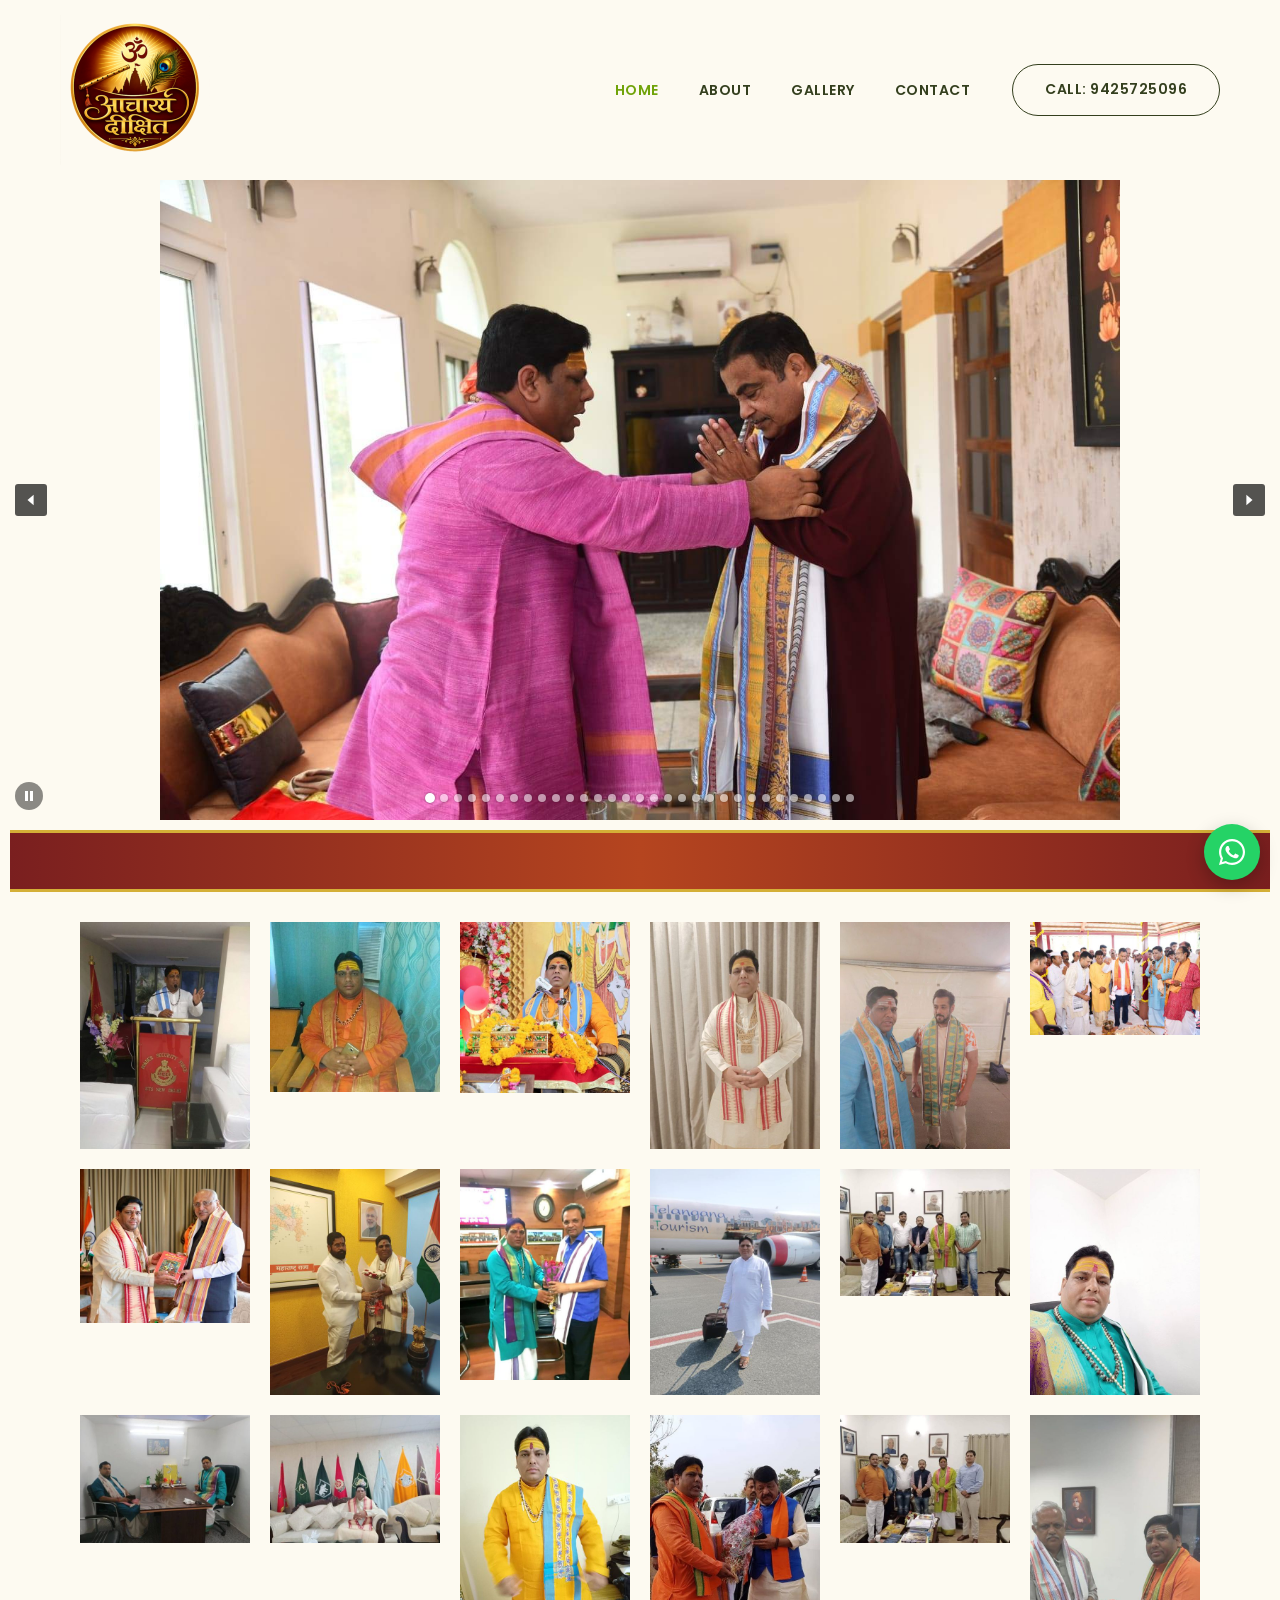
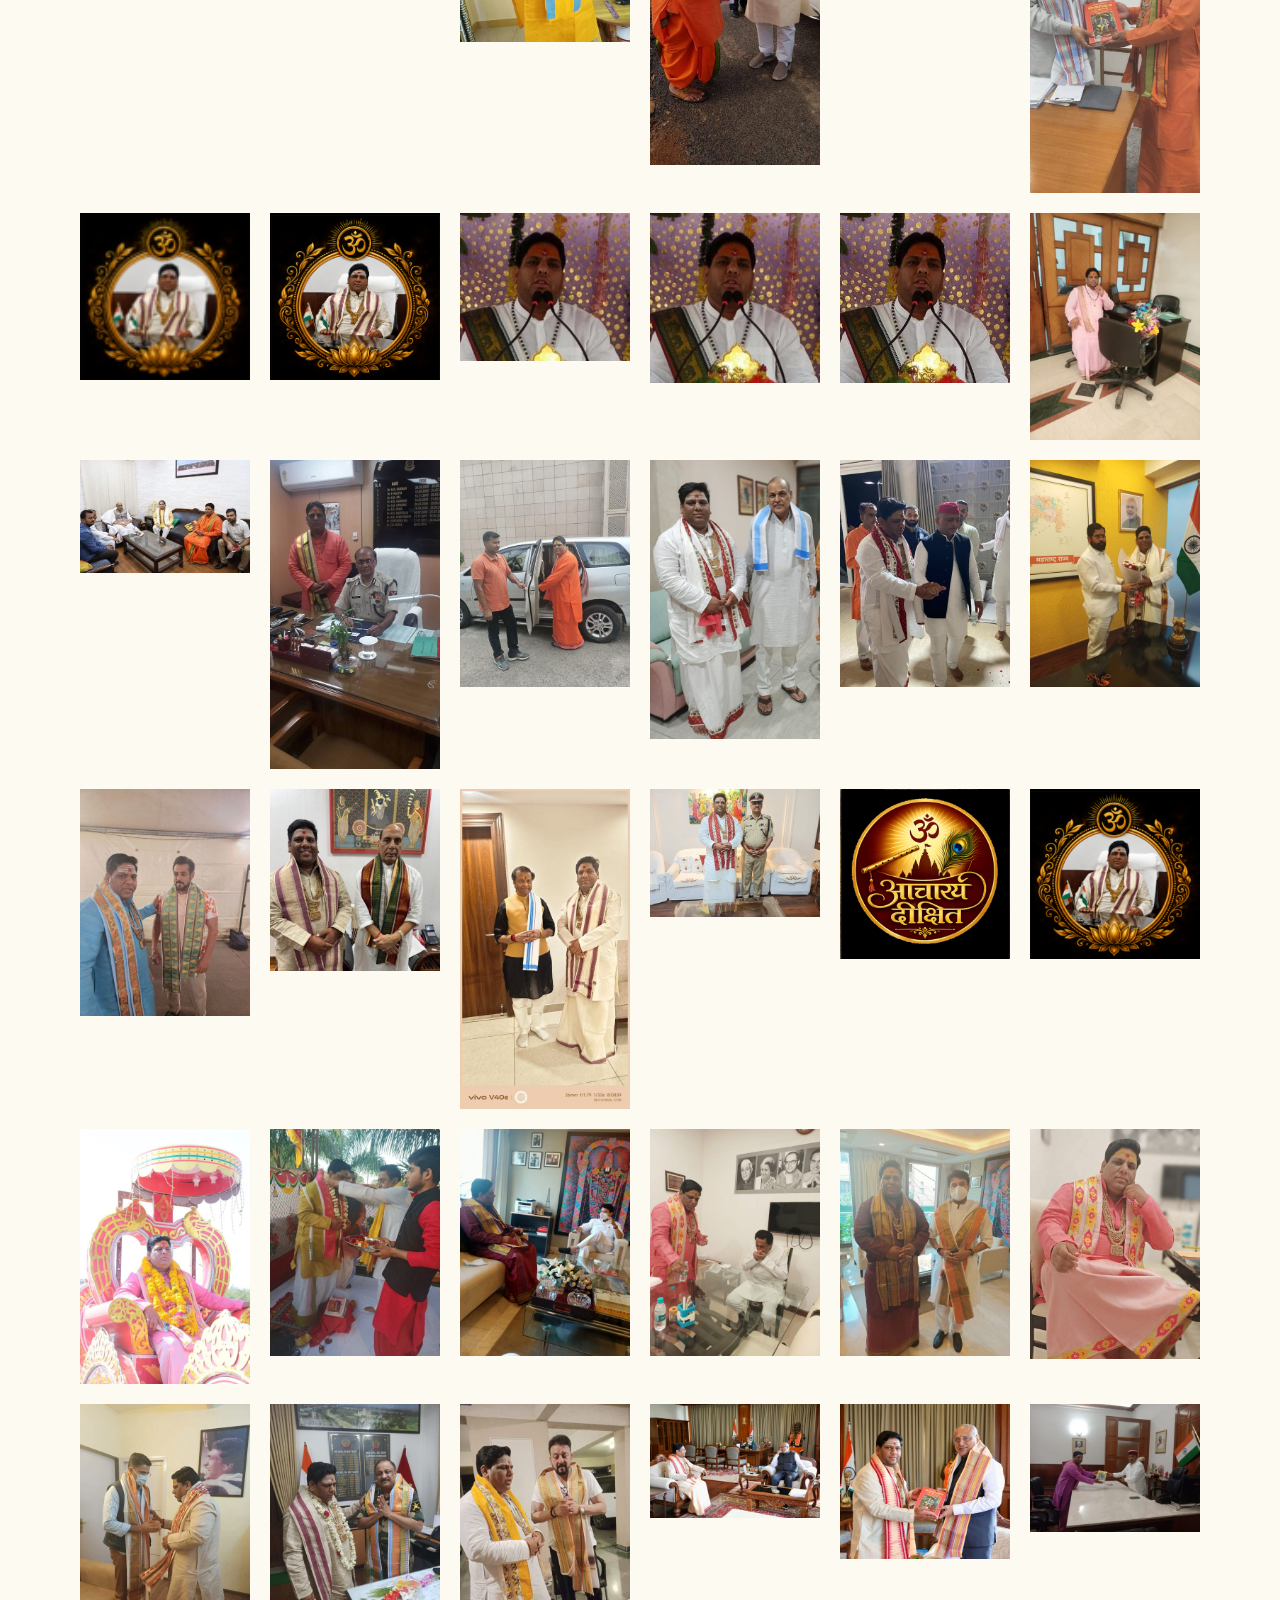
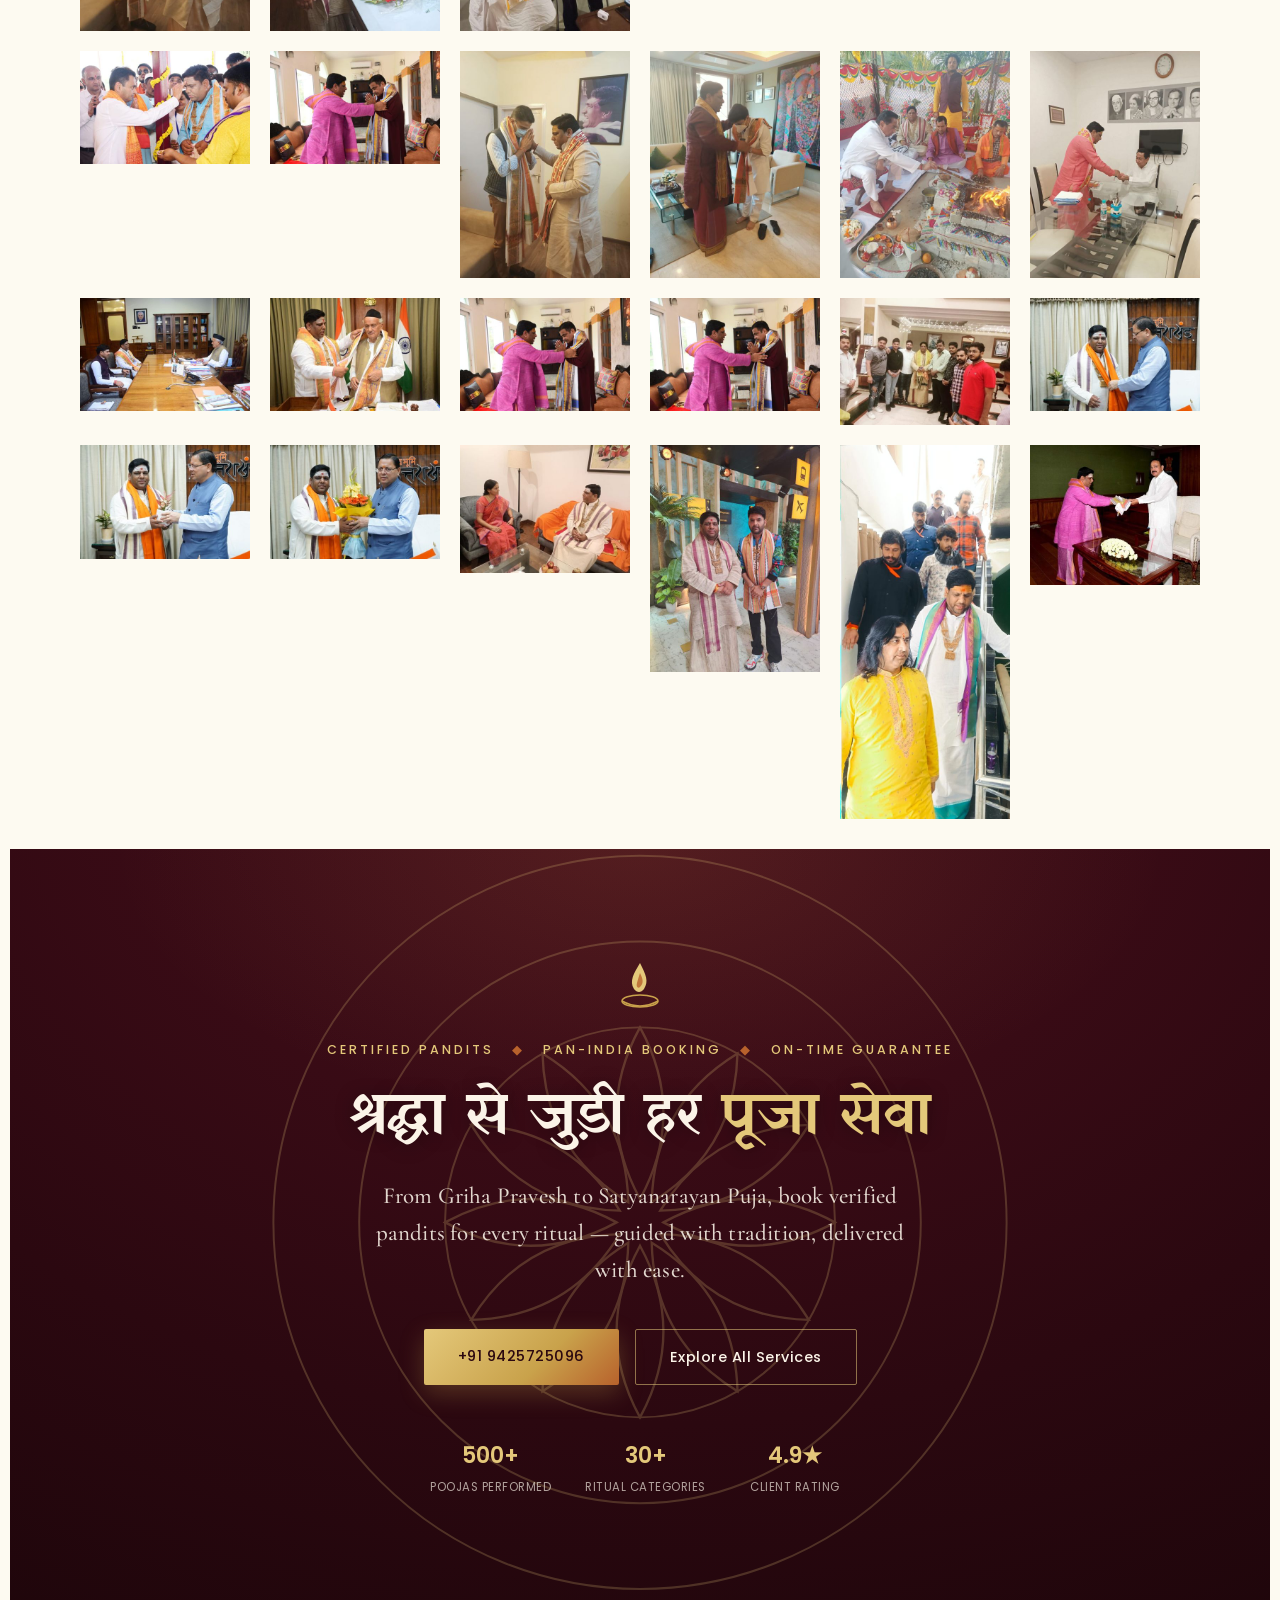
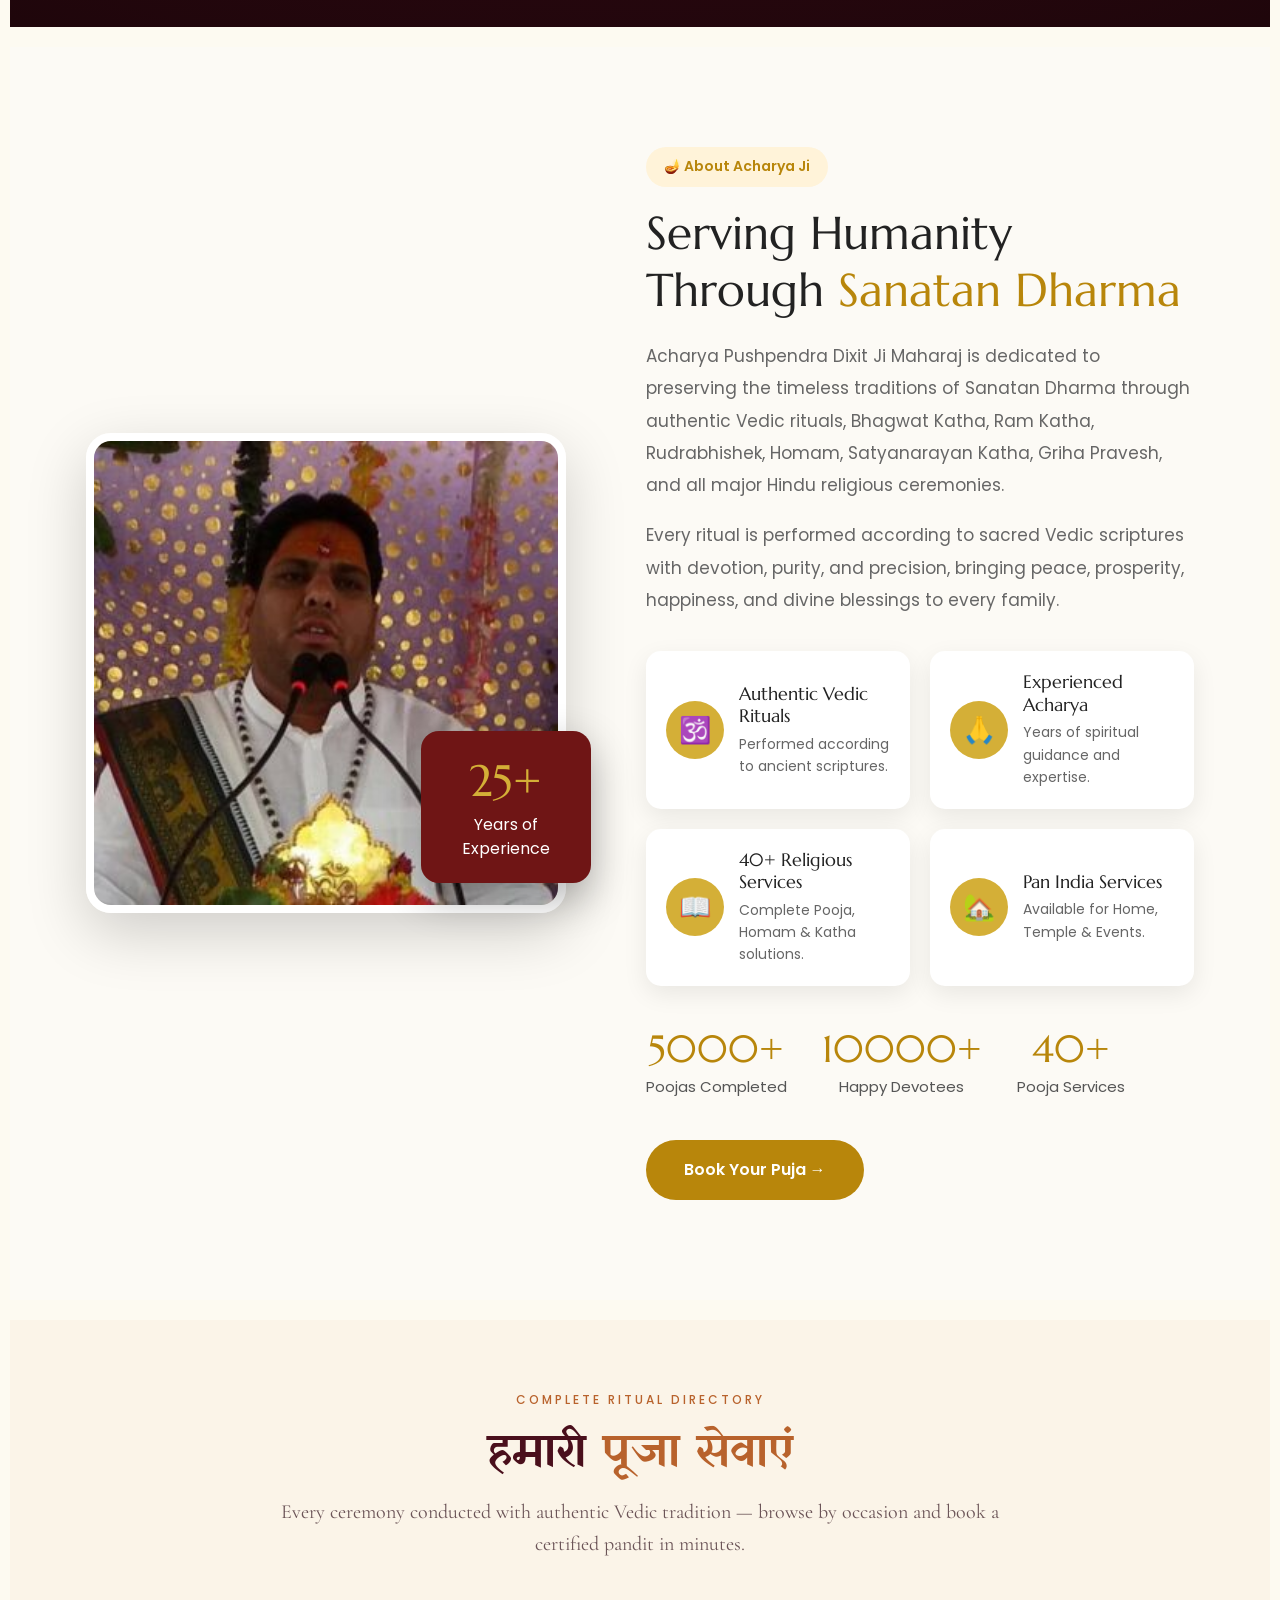
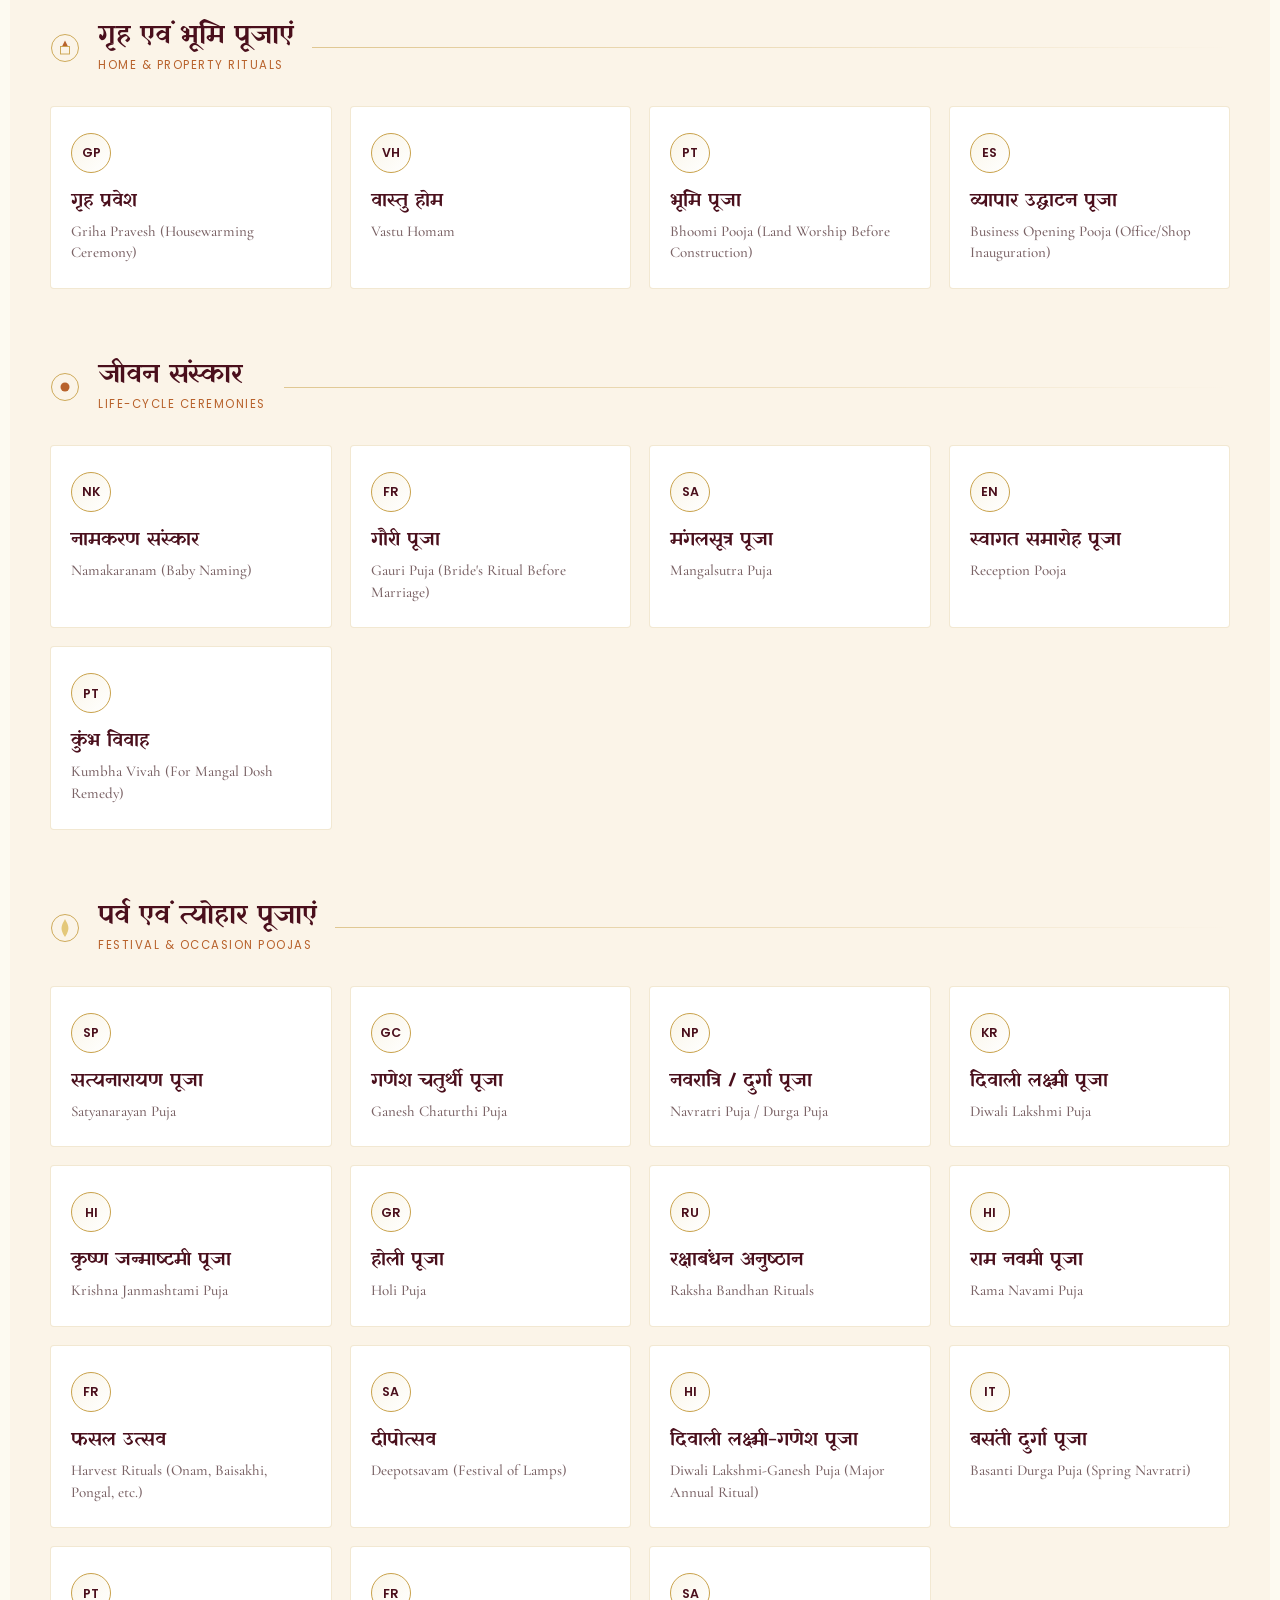
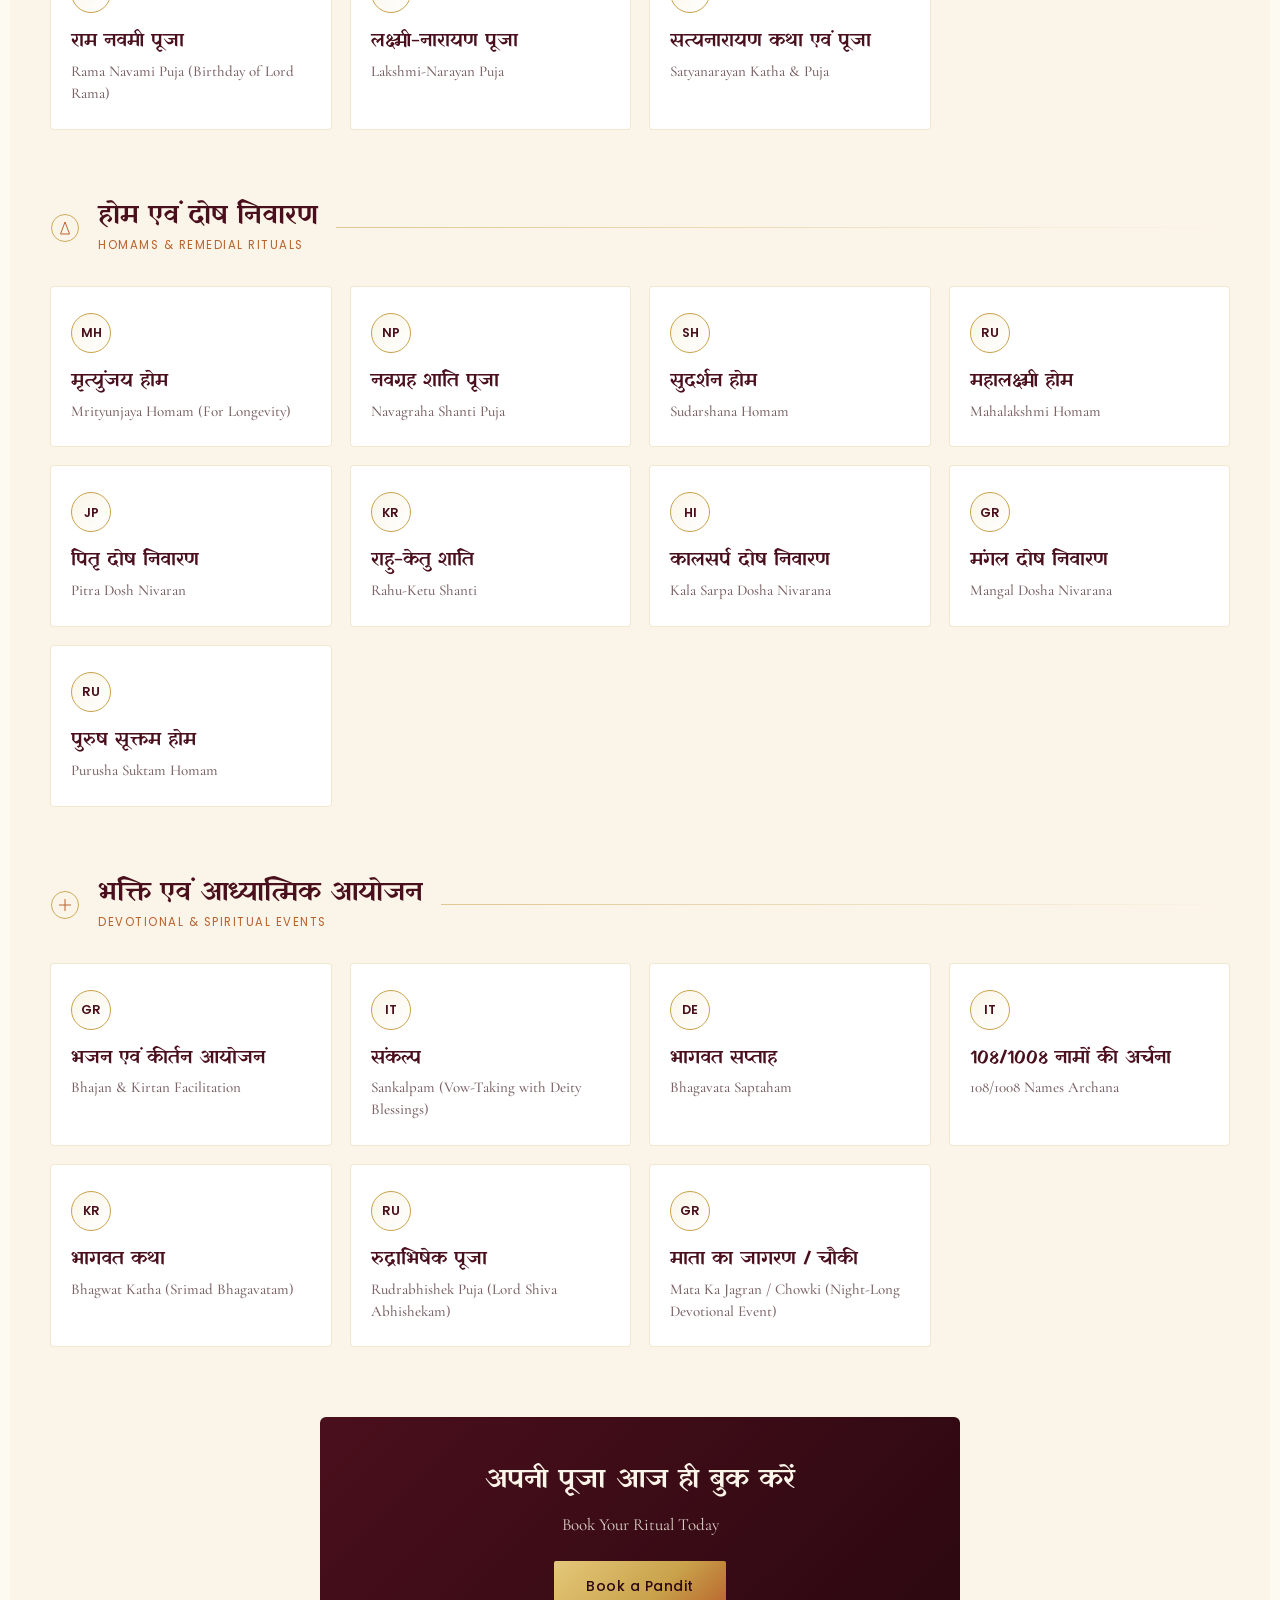
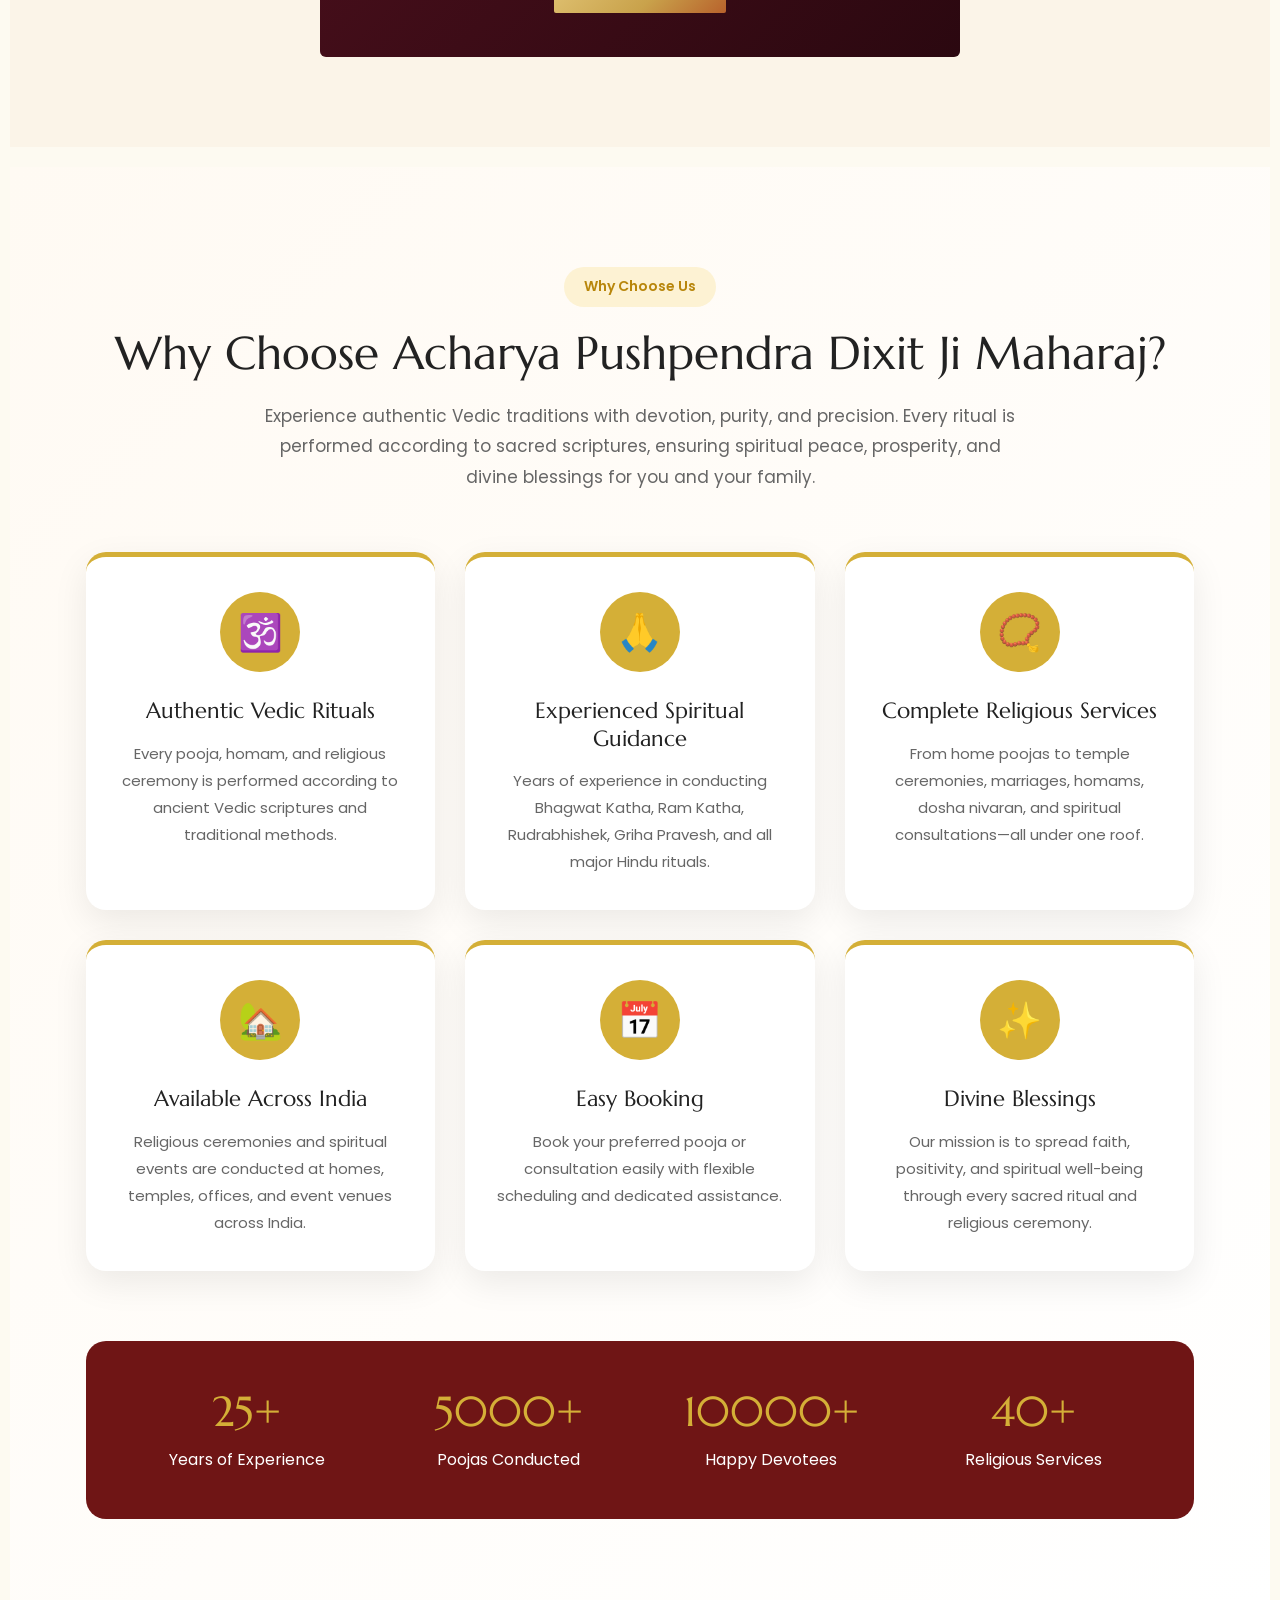
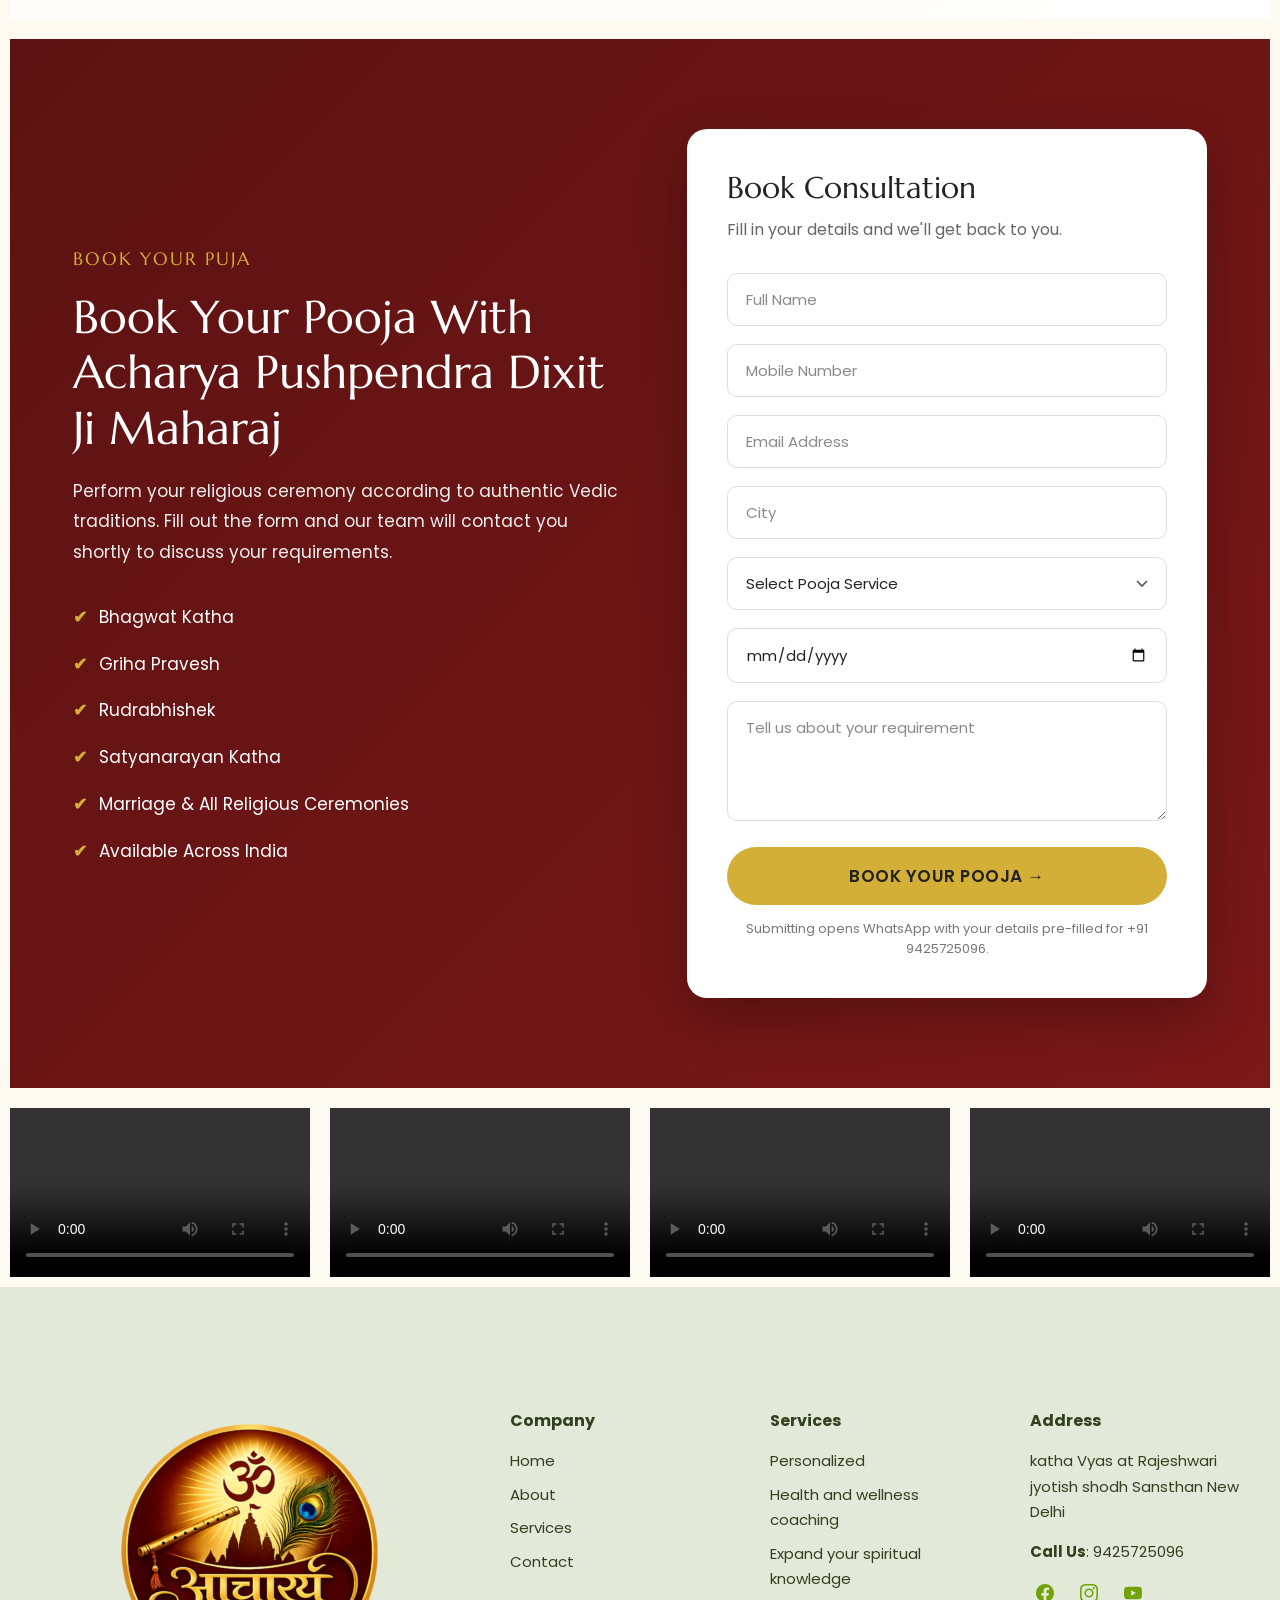
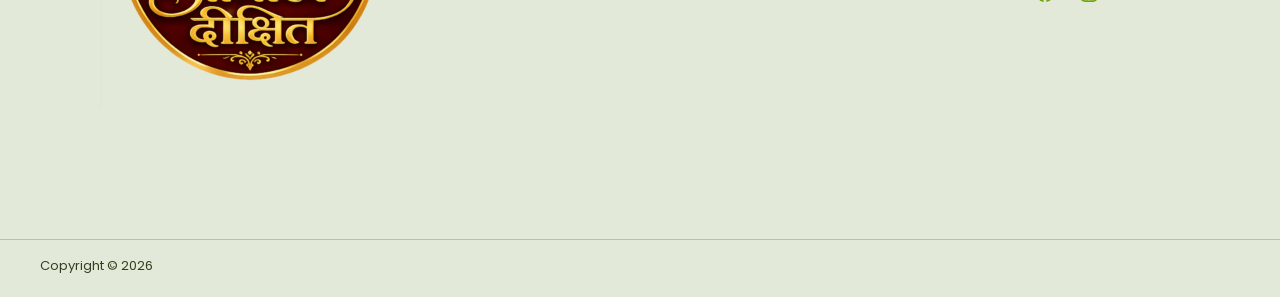
==== index.html @ a75c9498 "first commit" ====
<!DOCTYPE html>
<html lang="en">
<head>
  <meta charset="UTF-8">
  <meta name="viewport" content="width=device-width, initial-scale=1">
  <title>Acharya Dixit | Acharya Pushpendra Dixit Ji Maharaj</title>
  <meta name="description" content="Acharya Pushpendra Dixit Ji Maharaj is dedicated to preserving the timeless traditions of Sanatan Dharma through authentic Vedic rituals, Bhagwat Katha, Ram Katha, Rudrabhishek, Homam, Satyanarayan Katha, Griha Pravesh, and all major Hindu religious ceremonies.">
  <meta name="theme-color" content="#fdfaf1">
  <link rel="canonical" href="https://acharyadixit.in/">

  <meta property="og:type" content="website">
  <meta property="og:site_name" content="Acharya Dixit">
  <meta property="og:title" content="Acharya Dixit | Acharya Pushpendra Dixit Ji Maharaj">
  <meta property="og:description" content="Authentic Vedic rituals, Bhagwat Katha, Ram Katha, Rudrabhishek, Homam, Satyanarayan Katha, Griha Pravesh and all major Hindu religious ceremonies. Call 9425725096.">
  <meta property="og:url" content="https://acharyadixit.in/">
  <meta property="og:image" content="assets/images/logo/ChatGPT-Image-Jul-9-2026-05_30_24-PM.png">
  <meta property="og:locale" content="en_US">
  <meta name="twitter:card" content="summary">

  <link rel="icon" href="assets/icons/cropped-cropped-image-32x32.png" sizes="32x32">
  <link rel="icon" href="assets/icons/cropped-cropped-image-192x192.png" sizes="192x192">
  <link rel="apple-touch-icon" href="assets/icons/cropped-cropped-image-180x180.png">

  <link rel="preconnect" href="https://fonts.googleapis.com">
  <link rel="preconnect" href="https://fonts.gstatic.com" crossorigin>
  <link href="https://fonts.googleapis.com/css2?family=Marcellus&family=Poppins:wght@400;500;600;700&family=Yatra+One&family=Cormorant+Garamond:wght@400;500;600&display=swap" rel="stylesheet">
  <link rel="stylesheet" href="css/style.css">

  <link rel="preload" as="image" href="assets/images/slider/WhatsApp-Image-2026-07-20-at-11.33.26.jpg" fetchpriority="high">
  <script>document.documentElement.className += ' js';</script>
</head>
<body id="top">
  <a class="skip-link" href="#main">Skip to content</a>

  <!-- ================= HEADER ================= -->
  <header class="site-header">
    <div class="header-bar">
      <a href="#top" class="site-logo" aria-label="Acharya Dixit — home">
        <img src="assets/images/logo/ChatGPT-Image-Jul-9-2026-05_30_24-PM-300x300.png" width="300" height="300" alt="Acharya Dixit logo">
      </a>

      <div class="header-right">
        <nav class="main-nav" aria-label="Primary">
          <ul>
            <li><a href="#top" aria-current="page">Home</a></li>
            <li><a href="about.html">About</a></li>
            <li><a href="gallery.html">Gallery</a></li>
            <li><a href="contact.html">Contact</a></li>
          </ul>
        </nav>
        <a class="call-btn" href="tel:+919425725096">Call: 9425725096</a>

        <button type="button" class="menu-toggle" aria-expanded="false" aria-controls="mobile-nav" aria-label="Open menu">
          <svg class="icon-open" viewBox="0 0 24 24" fill="currentColor" aria-hidden="true"><path d="M3 13h18a1 1 0 0 0 0-2H3a1 1 0 0 0 0 2zm0-6h18a1 1 0 0 0 0-2H3a1 1 0 0 0 0 2zm0 12h18a1 1 0 0 0 0-2H3a1 1 0 0 0 0 2z"/></svg>
          <svg class="icon-close" viewBox="0 0 24 24" fill="currentColor" aria-hidden="true"><path d="M5.3 6.7 10.6 12l-5.3 5.3a1 1 0 1 0 1.4 1.4L12 13.4l5.3 5.3a1 1 0 0 0 1.4-1.4L13.4 12l5.3-5.3a1 1 0 0 0-1.4-1.4L12 10.6 6.7 5.3a1 1 0 0 0-1.4 1.4z"/></svg>
        </button>
      </div>
    </div>

    <nav id="mobile-nav" class="mobile-nav" aria-label="Mobile">
      <ul>
        <li><a href="#top" aria-current="page">Home</a></li>
        <li><a href="about.html">About</a></li>
        <li><a href="gallery.html">Gallery</a></li>
        <li><a href="contact.html">Contact</a></li>
      </ul>
      <a class="call-btn" href="tel:+919425725096">Call: 9425725096</a>
    </nav>
  </header>

  <main id="main">

    <!-- ================= HERO SLIDER ================= -->
    <section class="hero-slider" data-slider aria-roledescription="carousel" aria-label="Photos of Acharya Pushpendra Dixit Ji Maharaj" tabindex="0">
      <ul class="hero-slider__track">
        <li class="hero-slide is-active" role="group" aria-roledescription="slide" aria-label="1 of 31"><img src="assets/images/slider/WhatsApp-Image-2026-07-20-at-11.33.26.jpg" width="1599" height="1066" alt="Acharya Pushpendra Dixit Ji Maharaj — photo 1 of 31" fetchpriority="high"></li>
        <li class="hero-slide" role="group" aria-roledescription="slide" aria-label="2 of 31" aria-hidden="true"><img data-src="assets/images/slider/WhatsApp-Image-2026-07-20-at-11.33.24-2.jpg" width="512" height="341" alt="Acharya Pushpendra Dixit Ji Maharaj — photo 2 of 31" decoding="async"></li>
        <li class="hero-slide" role="group" aria-roledescription="slide" aria-label="3 of 31" aria-hidden="true"><img data-src="assets/images/slider/WhatsApp-Image-2026-07-09-at-19.09.55.jpg" width="1494" height="1600" alt="Acharya Pushpendra Dixit Ji Maharaj — photo 3 of 31" decoding="async"></li>
        <li class="hero-slide" role="group" aria-roledescription="slide" aria-label="4 of 31" aria-hidden="true"><img data-src="assets/images/slider/WhatsApp-Image-2026-07-20-at-11.33.29-1.jpg" width="1600" height="1069" alt="Acharya Pushpendra Dixit Ji Maharaj — photo 4 of 31" decoding="async"></li>
        <li class="hero-slide" role="group" aria-roledescription="slide" aria-label="5 of 31" aria-hidden="true"><img data-src="assets/images/slider/WhatsApp-Image-2026-07-20-at-11.33.30-1.jpg" width="1600" height="1456" alt="Acharya Pushpendra Dixit Ji Maharaj — photo 5 of 31" decoding="async"></li>
        <li class="hero-slide" role="group" aria-roledescription="slide" aria-label="6 of 31" aria-hidden="true"><img data-src="assets/images/slider/WhatsApp-Image-2026-07-20-at-11.33.24-1.jpg" width="1533" height="1022" alt="Acharya Pushpendra Dixit Ji Maharaj — photo 6 of 31" decoding="async"></li>
        <li class="hero-slide" role="group" aria-roledescription="slide" aria-label="7 of 31" aria-hidden="true"><img data-src="assets/images/slider/73043299_671225256734904_591348783988604928_n.jpg" width="1079" height="1343" alt="Acharya Pushpendra Dixit Ji Maharaj — photo 7 of 31" decoding="async"></li>
        <li class="hero-slide" role="group" aria-roledescription="slide" aria-label="8 of 31" aria-hidden="true"><img data-src="assets/images/slider/488597782_2036103116913771_749726660580193432_n.jpg" width="1536" height="2048" alt="Acharya Pushpendra Dixit Ji Maharaj — photo 8 of 31" decoding="async"></li>
        <li class="hero-slide" role="group" aria-roledescription="slide" aria-label="9 of 31" aria-hidden="true"><img data-src="assets/images/slider/WhatsApp-Image-2026-07-09-at-19.03.04.jpg" width="960" height="1280" alt="Acharya Pushpendra Dixit Ji Maharaj — photo 9 of 31" decoding="async"></li>
        <li class="hero-slide" role="group" aria-roledescription="slide" aria-label="10 of 31" aria-hidden="true"><img data-src="assets/images/slider/WhatsApp-Image-2026-07-09-at-19.02.57.jpg" width="1200" height="1600" alt="Acharya Pushpendra Dixit Ji Maharaj — photo 10 of 31" decoding="async"></li>
        <li class="hero-slide" role="group" aria-roledescription="slide" aria-label="11 of 31" aria-hidden="true"><img data-src="assets/images/slider/484906511_2016792758844807_724552756982442675_n.jpg" width="960" height="1280" alt="Acharya Pushpendra Dixit Ji Maharaj — photo 11 of 31" decoding="async"></li>
        <li class="hero-slide" role="group" aria-roledescription="slide" aria-label="12 of 31" aria-hidden="true"><img data-src="assets/images/slider/73319932_667187190472044_8840682805739388928_n.jpg" width="720" height="960" alt="Acharya Pushpendra Dixit Ji Maharaj — photo 12 of 31" decoding="async"></li>
        <li class="hero-slide" role="group" aria-roledescription="slide" aria-label="13 of 31" aria-hidden="true"><img data-src="assets/images/slider/WhatsApp-Image-2026-07-09-at-18.57.12-3.jpg" width="1200" height="1600" alt="Acharya Pushpendra Dixit Ji Maharaj — photo 13 of 31" decoding="async"></li>
        <li class="hero-slide" role="group" aria-roledescription="slide" aria-label="14 of 31" aria-hidden="true"><img data-src="assets/images/slider/WhatsApp-Image-2026-07-09-at-18.57.11-2.jpg" width="1200" height="1600" alt="Acharya Pushpendra Dixit Ji Maharaj — photo 14 of 31" decoding="async"></li>
        <li class="hero-slide" role="group" aria-roledescription="slide" aria-label="15 of 31" aria-hidden="true"><img data-src="assets/images/slider/WhatsApp-Image-2026-07-09-at-18.57.13.jpg" width="1200" height="1600" alt="Acharya Pushpendra Dixit Ji Maharaj — photo 15 of 31" decoding="async"></li>
        <li class="hero-slide" role="group" aria-roledescription="slide" aria-label="16 of 31" aria-hidden="true"><img data-src="assets/images/slider/WhatsApp-Image-2026-07-09-at-18.57.11-1.jpg" width="1200" height="1600" alt="Acharya Pushpendra Dixit Ji Maharaj — photo 16 of 31" decoding="async"></li>
        <li class="hero-slide" role="group" aria-roledescription="slide" aria-label="17 of 31" aria-hidden="true"><img data-src="assets/images/slider/WhatsApp-Image-2026-07-09-at-18.57.10.jpg" width="1200" height="1600" alt="Acharya Pushpendra Dixit Ji Maharaj — photo 17 of 31" decoding="async"></li>
        <li class="hero-slide" role="group" aria-roledescription="slide" aria-label="18 of 31" aria-hidden="true"><img data-src="assets/images/slider/WhatsApp-Image-2026-07-09-at-18.57.11-3.jpg" width="1200" height="1600" alt="Acharya Pushpendra Dixit Ji Maharaj — photo 18 of 31" decoding="async"></li>
        <li class="hero-slide" role="group" aria-roledescription="slide" aria-label="19 of 31" aria-hidden="true"><img data-src="assets/images/slider/WhatsApp-Image-2026-07-09-at-18.57.15-2.jpg" width="1200" height="1600" alt="Acharya Pushpendra Dixit Ji Maharaj — photo 19 of 31" decoding="async"></li>
        <li class="hero-slide" role="group" aria-roledescription="slide" aria-label="20 of 31" aria-hidden="true"><img data-src="assets/images/slider/WhatsApp-Image-2026-07-09-at-18.57.16-2.jpg" width="1186" height="1600" alt="Acharya Pushpendra Dixit Ji Maharaj — photo 20 of 31" decoding="async"></li>
        <li class="hero-slide" role="group" aria-roledescription="slide" aria-label="21 of 31" aria-hidden="true"><img data-src="assets/images/slider/WhatsApp-Image-2026-07-09-at-19.09.53.jpg" width="1600" height="1204" alt="Acharya Pushpendra Dixit Ji Maharaj — photo 21 of 31" decoding="async"></li>
        <li class="hero-slide" role="group" aria-roledescription="slide" aria-label="22 of 31" aria-hidden="true"><img data-src="assets/images/slider/83883783_762484500942312_1913484045778419712_n.jpg" width="622" height="1280" alt="Acharya Pushpendra Dixit Ji Maharaj — photo 22 of 31" decoding="async"></li>
        <li class="hero-slide" role="group" aria-roledescription="slide" aria-label="23 of 31" aria-hidden="true"><img data-src="assets/images/slider/WhatsApp-Image-2026-07-20-at-11.33.32.jpg" width="1280" height="853" alt="Acharya Pushpendra Dixit Ji Maharaj — photo 23 of 31" decoding="async"></li>
        <li class="hero-slide" role="group" aria-roledescription="slide" aria-label="24 of 31" aria-hidden="true"><img data-src="assets/images/slider/WhatsApp-Image-2026-07-20-at-11.33.31.jpg" width="1600" height="1200" alt="Acharya Pushpendra Dixit Ji Maharaj — photo 24 of 31" decoding="async"></li>
        <li class="hero-slide" role="group" aria-roledescription="slide" aria-label="25 of 31" aria-hidden="true"><img data-src="assets/images/slider/WhatsApp-Image-2026-07-20-at-11.33.30.jpg" width="1600" height="1066" alt="Acharya Pushpendra Dixit Ji Maharaj — photo 25 of 31" decoding="async"></li>
        <li class="hero-slide" role="group" aria-roledescription="slide" aria-label="26 of 31" aria-hidden="true"><img data-src="assets/images/slider/WhatsApp-Image-2026-07-20-at-11.33.29-2.jpg" width="1600" height="1200" alt="Acharya Pushpendra Dixit Ji Maharaj — photo 26 of 31" decoding="async"></li>
        <li class="hero-slide" role="group" aria-roledescription="slide" aria-label="27 of 31" aria-hidden="true"><img data-src="assets/images/slider/WhatsApp-Image-2026-07-20-at-11.33.29.jpg" width="1600" height="1069" alt="Acharya Pushpendra Dixit Ji Maharaj — photo 27 of 31" decoding="async"></li>
        <li class="hero-slide" role="group" aria-roledescription="slide" aria-label="28 of 31" aria-hidden="true"><img data-src="assets/images/slider/WhatsApp-Image-2026-07-20-at-11.33.28.jpg" width="1600" height="1069" alt="Acharya Pushpendra Dixit Ji Maharaj — photo 28 of 31" decoding="async"></li>
        <li class="hero-slide" role="group" aria-roledescription="slide" aria-label="29 of 31" aria-hidden="true"><img data-src="assets/images/slider/WhatsApp-Image-2026-07-20-at-11.33.27-1.jpg" width="1156" height="867" alt="Acharya Pushpendra Dixit Ji Maharaj — photo 29 of 31" decoding="async"></li>
        <li class="hero-slide" role="group" aria-roledescription="slide" aria-label="30 of 31" aria-hidden="true"><img data-src="assets/images/slider/WhatsApp-Image-2026-07-20-at-11.33.27.jpg" width="1599" height="1066" alt="Acharya Pushpendra Dixit Ji Maharaj — photo 30 of 31" decoding="async"></li>
        <li class="hero-slide" role="group" aria-roledescription="slide" aria-label="31 of 31" aria-hidden="true"><img data-src="assets/images/slider/WhatsApp-Image-2026-07-20-at-11.33.26-1.jpg" width="1599" height="1066" alt="Acharya Pushpendra Dixit Ji Maharaj — photo 31 of 31" decoding="async"></li>
      </ul>
      <button type="button" class="slider-arrow slider-arrow--prev" aria-label="Previous slide">
        <svg viewBox="0 0 16 16" fill="currentColor" aria-hidden="true"><path d="M11 2 4 8l7 6z"/></svg>
      </button>
      <button type="button" class="slider-arrow slider-arrow--next" aria-label="Next slide">
        <svg viewBox="0 0 16 16" fill="currentColor" aria-hidden="true"><path d="m5 2 7 6-7 6z"/></svg>
      </button>
      <ul class="slider-dots" aria-label="Choose slide to display"></ul>
      <button type="button" class="slider-pause" aria-pressed="false" aria-label="Pause slideshow">
        <svg class="i-pause" viewBox="0 0 12 12" fill="currentColor" aria-hidden="true"><path d="M2 1h3v10H2zm5 0h3v10H7z"/></svg>
        <svg class="i-play" viewBox="0 0 12 12" fill="currentColor" aria-hidden="true"><path d="M2 1l9 5-9 5z"/></svg>
      </button>
      <p class="slider-live sr-only" aria-live="polite"></p>
    </section>

    <!-- ================= SHLOKA TICKER ================= -->
    <div class="e-wrap">
      <div class="shloka-border" lang="sa">
        <p class="shloka-track">
          <span>कर्मण्येवाधिकारस्ते मा फलेषु कदाचन । मा कर्मफलहेतुर्भूर्मा ते सङ्गोऽस्त्वकर्मणि ॥ — भगवद्गीता २.४७</span>
          <span class="sep" aria-hidden="true">✦</span>
          <span>यदा यदा हि धर्मस्य ग्लानिर्भवति भारत । अभ्युत्थानमधर्मस्य तदात्मानं सृजाम्यहम् ॥ — भगवद्गीता ४.७</span>
          <span class="sep" aria-hidden="true">✦</span>
          <span>वासांसि जीर्णानि यथा विहाय नवानि गृह्णाति नरोऽपराणि । तथा शरीराणि विहाय जीर्णान्यन्यानि संयाति नवानि देही ॥ — भगवद्गीता २.२२</span>
          <span class="sep" aria-hidden="true">✦</span>
          <span>धर्मो रक्षति रक्षितः । — महाभारत, वनपर्व</span>
          <span class="sep" aria-hidden="true">✦</span>
          <span>न हि ज्ञानेन सदृशं पवित्रमिह विद्यते । — भगवद्गीता ४.३८</span>
          <span class="sep" aria-hidden="true">✦</span>
          <span>उद्धरेदात्मनात्मानं नात्मानमवसादयेत् । आत्मैव ह्यात्मनो बन्धुरात्मैव रिपुरात्मनः ॥ — भगवद्गीता ६.५</span>
          <span class="sep" aria-hidden="true">✦</span>
        </p>
      </div>
    </div>

    <!-- ================= PHOTO GALLERY ================= -->
    <section id="gallery" class="gallery-section" aria-labelledby="gallery-title" style="scroll-margin-top:90px">
      <h2 id="gallery-title" class="sr-only">Photo Gallery</h2>
      <ul class="gallery">
        <li class="gallery-item"><a href="assets/images/gallery/full/50411458_506715866519178_2780264336520642560_n-1.jpg" aria-label="Open photo 1 of 66"><img src="assets/images/gallery/thumb/50411458_506715866519178_2780264336520642560_n-1-768x1024.jpg" width="480" height="640" loading="lazy" decoding="async" alt="Acharya Pushpendra Dixit Ji Maharaj — gallery photo 1"></a></li>
        <li class="gallery-item"><a href="assets/images/gallery/full/50418399_507038826486882_1896628957726375936_n-1.jpg" aria-label="Open photo 2 of 66"><img src="assets/images/gallery/thumb/50418399_507038826486882_1896628957726375936_n-1-768x770.jpg" width="480" height="481" loading="lazy" decoding="async" alt="Acharya Pushpendra Dixit Ji Maharaj — gallery photo 2"></a></li>
        <li class="gallery-item"><a href="assets/images/gallery/full/484092408_2013356319188451_7386594479321853125_n-1.jpg" aria-label="Open photo 3 of 66"><img src="assets/images/gallery/thumb/484092408_2013356319188451_7386594479321853125_n-1-768x774.jpg" width="480" height="484" loading="lazy" decoding="async" alt="Acharya Pushpendra Dixit Ji Maharaj — gallery photo 3"></a></li>
        <li class="gallery-item"><a href="assets/images/gallery/full/481950954_2010835532773863_2188704707591871783_n.jpg" aria-label="Open photo 4 of 66"><img src="assets/images/gallery/thumb/481950954_2010835532773863_2188704707591871783_n-768x1024.jpg" width="480" height="640" loading="lazy" decoding="async" alt="Acharya Pushpendra Dixit Ji Maharaj — gallery photo 4"></a></li>
        <li class="gallery-item"><a href="assets/images/gallery/full/484906511_2016792758844807_724552756982442675_n.jpg" aria-label="Open photo 5 of 66"><img src="assets/images/gallery/thumb/484906511_2016792758844807_724552756982442675_n-768x1024.jpg" width="480" height="640" loading="lazy" decoding="async" alt="Acharya Pushpendra Dixit Ji Maharaj — gallery photo 5"></a></li>
        <li class="gallery-item"><a href="assets/images/gallery/full/485389268_2020089868515096_6577778835840104808_n.jpg" aria-label="Open photo 6 of 66"><img src="assets/images/gallery/thumb/485389268_2020089868515096_6577778835840104808_n-768x512.jpg" width="480" height="320" loading="lazy" decoding="async" alt="Acharya Pushpendra Dixit Ji Maharaj — gallery photo 6"></a></li>
        <li class="gallery-item"><a href="assets/images/gallery/full/489459198_2036103136913769_6276617464360194716_n.jpg" aria-label="Open photo 7 of 66"><img src="assets/images/gallery/thumb/489459198_2036103136913769_6276617464360194716_n-768x699.jpg" width="480" height="437" loading="lazy" decoding="async" alt="Acharya Pushpendra Dixit Ji Maharaj — gallery photo 7"></a></li>
        <li class="gallery-item"><a href="assets/images/gallery/full/488597782_2036103116913771_749726660580193432_n.jpg" aria-label="Open photo 8 of 66"><img src="assets/images/gallery/thumb/488597782_2036103116913771_749726660580193432_n-768x1024.jpg" width="480" height="640" loading="lazy" decoding="async" alt="Acharya Pushpendra Dixit Ji Maharaj — gallery photo 8"></a></li>
        <li class="gallery-item"><a href="assets/images/gallery/full/73043299_671225256734904_591348783988604928_n.jpg" aria-label="Open photo 9 of 66"><img src="assets/images/gallery/thumb/73043299_671225256734904_591348783988604928_n-768x956.jpg" width="480" height="598" loading="lazy" decoding="async" alt="Acharya Pushpendra Dixit Ji Maharaj — gallery photo 9"></a></li>
        <li class="gallery-item"><a href="assets/images/gallery/full/73319932_667187190472044_8840682805739388928_n.jpg" aria-label="Open photo 10 of 66"><img src="assets/images/gallery/thumb/73319932_667187190472044_8840682805739388928_n.jpg" width="480" height="640" loading="lazy" decoding="async" alt="Acharya Pushpendra Dixit Ji Maharaj — gallery photo 10"></a></li>
        <li class="gallery-item"><a href="assets/images/gallery/full/74402070_673769753147121_983849305250988032_n.jpg" aria-label="Open photo 11 of 66"><img src="assets/images/gallery/thumb/74402070_673769753147121_983849305250988032_n-768x576.jpg" width="480" height="360" loading="lazy" decoding="async" alt="Acharya Pushpendra Dixit Ji Maharaj — gallery photo 11"></a></li>
        <li class="gallery-item"><a href="assets/images/gallery/full/73001904_673771256480304_6559852058264993792_n.jpg" aria-label="Open photo 12 of 66"><img src="assets/images/gallery/thumb/73001904_673771256480304_6559852058264993792_n-768x1024.jpg" width="480" height="640" loading="lazy" decoding="async" alt="Acharya Pushpendra Dixit Ji Maharaj — gallery photo 12"></a></li>
        <li class="gallery-item"><a href="assets/images/gallery/full/74467459_673771719813591_5676673032630829056_n.jpg" aria-label="Open photo 13 of 66"><img src="assets/images/gallery/thumb/74467459_673771719813591_5676673032630829056_n-768x576.jpg" width="480" height="360" loading="lazy" decoding="async" alt="Acharya Pushpendra Dixit Ji Maharaj — gallery photo 13"></a></li>
        <li class="gallery-item"><a href="assets/images/gallery/full/WhatsApp-Image-2025-05-19-at-12.18.38-PM.jpeg" aria-label="Open photo 14 of 66"><img src="assets/images/gallery/thumb/WhatsApp-Image-2025-05-19-at-12.18.38-PM-768x576.jpeg" width="480" height="360" loading="lazy" decoding="async" alt="Acharya Pushpendra Dixit Ji Maharaj — gallery photo 14"></a></li>
        <li class="gallery-item"><a href="assets/images/gallery/full/86707415_773115046545924_1405818249966256128_n.jpg" aria-label="Open photo 15 of 66"><img src="assets/images/gallery/thumb/86707415_773115046545924_1405818249966256128_n.jpg" width="480" height="640" loading="lazy" decoding="async" alt="Acharya Pushpendra Dixit Ji Maharaj — gallery photo 15"></a></li>
        <li class="gallery-item"><a href="assets/images/gallery/full/83883783_762484500942312_1913484045778419712_n.jpg" aria-label="Open photo 16 of 66"><img src="assets/images/gallery/thumb/83883783_762484500942312_1913484045778419712_n.jpg" width="480" height="988" loading="lazy" decoding="async" alt="Acharya Pushpendra Dixit Ji Maharaj — gallery photo 16"></a></li>
        <li class="gallery-item"><a href="assets/images/gallery/full/73105397_673770863147010_5825278591834783744_n.jpg" aria-label="Open photo 17 of 66"><img src="assets/images/gallery/thumb/73105397_673770863147010_5825278591834783744_n-768x576.jpg" width="480" height="360" loading="lazy" decoding="async" alt="Acharya Pushpendra Dixit Ji Maharaj — gallery photo 17"></a></li>
        <li class="gallery-item"><a href="assets/images/gallery/full/495319646_2059772331213516_4360829847019059408_n.jpg" aria-label="Open photo 18 of 66"><img src="assets/images/gallery/thumb/495319646_2059772331213516_4360829847019059408_n.jpg" width="480" height="1067" loading="lazy" decoding="async" alt="Acharya Pushpendra Dixit Ji Maharaj — gallery photo 18"></a></li>
        <li class="gallery-item"><a href="assets/images/gallery/full/cropped-image.png" aria-label="Open photo 19 of 66"><img src="assets/images/gallery/thumb/cropped-image-100x98.png" width="100" height="98" loading="lazy" decoding="async" alt="Acharya Pushpendra Dixit Ji Maharaj — gallery photo 19"></a></li>
        <li class="gallery-item"><a href="assets/images/gallery/full/image.png" aria-label="Open photo 20 of 66"><img src="assets/images/gallery/thumb/image.png" width="363" height="357" loading="lazy" decoding="async" alt="Acharya Pushpendra Dixit Ji Maharaj — gallery photo 20"></a></li>
        <li class="gallery-item"><a href="assets/images/gallery/full/cropped-cropped-486142443_2024851164705633_8481978332374578897_n-1-300x300-3.jpg" aria-label="Open photo 21 of 66"><img src="assets/images/gallery/thumb/cropped-cropped-486142443_2024851164705633_8481978332374578897_n-1-300x300-3.jpg" width="480" height="417" loading="lazy" decoding="async" alt="Acharya Pushpendra Dixit Ji Maharaj — gallery photo 21"></a></li>
        <li class="gallery-item"><a href="assets/images/gallery/full/cropped-486142443_2024851164705633_8481978332374578897_n-1-300x300-3.jpg" aria-label="Open photo 22 of 66"><img src="assets/images/gallery/thumb/cropped-486142443_2024851164705633_8481978332374578897_n-1-300x300-3.jpg" width="480" height="480" loading="lazy" decoding="async" alt="Acharya Pushpendra Dixit Ji Maharaj — gallery photo 22"></a></li>
        <li class="gallery-item"><a href="assets/images/gallery/full/486142443_2024851164705633_8481978332374578897_n-1-300x300-3.jpg" aria-label="Open photo 23 of 66"><img src="assets/images/gallery/thumb/486142443_2024851164705633_8481978332374578897_n-1-300x300-3.jpg" width="300" height="300" loading="lazy" decoding="async" alt="Acharya Pushpendra Dixit Ji Maharaj — gallery photo 23"></a></li>
        <li class="gallery-item"><a href="assets/images/gallery/full/72107999_662358034288293_970909968947478528_n.jpg" aria-label="Open photo 24 of 66"><img src="assets/images/gallery/thumb/72107999_662358034288293_970909968947478528_n.jpg" width="480" height="640" loading="lazy" decoding="async" alt="Acharya Pushpendra Dixit Ji Maharaj — gallery photo 24"></a></li>
        <li class="gallery-item"><a href="assets/images/gallery/full/66595046_605532309970866_4755268115162464256_n-1.jpg" aria-label="Open photo 25 of 66"><img src="assets/images/gallery/thumb/66595046_605532309970866_4755268115162464256_n-1-768x511.jpg" width="480" height="319" loading="lazy" decoding="async" alt="Acharya Pushpendra Dixit Ji Maharaj — gallery photo 25"></a></li>
        <li class="gallery-item"><a href="assets/images/gallery/full/38085807_399334640590635_3377990485518843904_n.jpg" aria-label="Open photo 26 of 66"><img src="assets/images/gallery/thumb/38085807_399334640590635_3377990485518843904_n.jpg" width="480" height="873" loading="lazy" decoding="async" alt="Acharya Pushpendra Dixit Ji Maharaj — gallery photo 26"></a></li>
        <li class="gallery-item"><a href="assets/images/gallery/full/70231703_648739942316769_7657285909712207872_n-1.jpg" aria-label="Open photo 27 of 66"><img src="assets/images/gallery/thumb/70231703_648739942316769_7657285909712207872_n-1.jpg" width="480" height="640" loading="lazy" decoding="async" alt="Acharya Pushpendra Dixit Ji Maharaj — gallery photo 27"></a></li>
        <li class="gallery-item"><a href="assets/images/gallery/full/WhatsApp-Image-2026-07-09-at-19.02.58-1.jpeg" aria-label="Open photo 28 of 66"><img src="assets/images/gallery/thumb/WhatsApp-Image-2026-07-09-at-19.02.58-1-768x1262.jpeg" width="480" height="789" loading="lazy" decoding="async" alt="Acharya Pushpendra Dixit Ji Maharaj — gallery photo 28"></a></li>
        <li class="gallery-item"><a href="assets/images/gallery/full/WhatsApp-Image-2026-07-09-at-19.03.03.jpeg" aria-label="Open photo 29 of 66"><img src="assets/images/gallery/thumb/WhatsApp-Image-2026-07-09-at-19.03.03.jpeg" width="480" height="640" loading="lazy" decoding="async" alt="Acharya Pushpendra Dixit Ji Maharaj — gallery photo 29"></a></li>
        <li class="gallery-item"><a href="assets/images/gallery/full/WhatsApp-Image-2026-07-09-at-19.03.03-1.jpeg" aria-label="Open photo 30 of 66"><img src="assets/images/gallery/thumb/WhatsApp-Image-2026-07-09-at-19.03.03-1-768x1024.jpeg" width="480" height="640" loading="lazy" decoding="async" alt="Acharya Pushpendra Dixit Ji Maharaj — gallery photo 30"></a></li>
        <li class="gallery-item"><a href="assets/images/gallery/full/WhatsApp-Image-2026-07-09-at-19.03.04.jpeg" aria-label="Open photo 31 of 66"><img src="assets/images/gallery/thumb/WhatsApp-Image-2026-07-09-at-19.03.04-768x1024.jpeg" width="480" height="640" loading="lazy" decoding="async" alt="Acharya Pushpendra Dixit Ji Maharaj — gallery photo 31"></a></li>
        <li class="gallery-item"><a href="assets/images/gallery/full/WhatsApp-Image-2026-07-09-at-19.09.55.jpeg" aria-label="Open photo 32 of 66"><img src="assets/images/gallery/thumb/WhatsApp-Image-2026-07-09-at-19.09.55-768x822.jpeg" width="480" height="514" loading="lazy" decoding="async" alt="Acharya Pushpendra Dixit Ji Maharaj — gallery photo 32"></a></li>
        <li class="gallery-item"><a href="assets/images/gallery/full/WhatsApp-Image-2026-07-09-at-19.09.54.jpeg" aria-label="Open photo 33 of 66"><img src="assets/images/gallery/thumb/WhatsApp-Image-2026-07-09-at-19.09.54-768x1446.jpeg" width="480" height="904" loading="lazy" decoding="async" alt="Acharya Pushpendra Dixit Ji Maharaj — gallery photo 33"></a></li>
        <li class="gallery-item"><a href="assets/images/gallery/full/WhatsApp-Image-2026-07-09-at-19.09.53.jpeg" aria-label="Open photo 34 of 66"><img src="assets/images/gallery/thumb/WhatsApp-Image-2026-07-09-at-19.09.53-768x578.jpeg" width="480" height="361" loading="lazy" decoding="async" alt="Acharya Pushpendra Dixit Ji Maharaj — gallery photo 34"></a></li>
        <li class="gallery-item"><a href="assets/images/gallery/full/ChatGPT-Image-Jul-9-2026-05_30_24-PM.png" aria-label="Open photo 35 of 66"><img src="assets/images/gallery/thumb/ChatGPT-Image-Jul-9-2026-05_30_24-PM-768x768.png" width="480" height="480" loading="lazy" decoding="async" alt="Acharya Pushpendra Dixit Ji Maharaj — gallery photo 35"></a></li>
        <li class="gallery-item"><a href="assets/images/gallery/full/cropped-cropped-image.png" aria-label="Open photo 36 of 66"><img src="assets/images/gallery/thumb/cropped-cropped-image.png" width="480" height="480" loading="lazy" decoding="async" alt="Acharya Pushpendra Dixit Ji Maharaj — gallery photo 36"></a></li>
        <li class="gallery-item"><a href="assets/images/gallery/full/WhatsApp-Image-2026-07-09-at-18.57.09-1.jpeg" aria-label="Open photo 37 of 66"><img src="assets/images/gallery/thumb/WhatsApp-Image-2026-07-09-at-18.57.09-1-768x1152.jpeg" width="480" height="720" loading="lazy" decoding="async" alt="Acharya Pushpendra Dixit Ji Maharaj — gallery photo 37"></a></li>
        <li class="gallery-item"><a href="assets/images/gallery/full/WhatsApp-Image-2026-07-09-at-18.57.09-2.jpeg" aria-label="Open photo 38 of 66"><img src="assets/images/gallery/thumb/WhatsApp-Image-2026-07-09-at-18.57.09-2-768x1024.jpeg" width="480" height="640" loading="lazy" decoding="async" alt="Acharya Pushpendra Dixit Ji Maharaj — gallery photo 38"></a></li>
        <li class="gallery-item"><a href="assets/images/gallery/full/WhatsApp-Image-2026-07-09-at-18.57.10.jpeg" aria-label="Open photo 39 of 66"><img src="assets/images/gallery/thumb/WhatsApp-Image-2026-07-09-at-18.57.10-768x1024.jpeg" width="480" height="640" loading="lazy" decoding="async" alt="Acharya Pushpendra Dixit Ji Maharaj — gallery photo 39"></a></li>
        <li class="gallery-item"><a href="assets/images/gallery/full/WhatsApp-Image-2026-07-09-at-18.57.11-3.jpeg" aria-label="Open photo 40 of 66"><img src="assets/images/gallery/thumb/WhatsApp-Image-2026-07-09-at-18.57.11-3-768x1024.jpeg" width="480" height="640" loading="lazy" decoding="async" alt="Acharya Pushpendra Dixit Ji Maharaj — gallery photo 40"></a></li>
        <li class="gallery-item"><a href="assets/images/gallery/full/WhatsApp-Image-2026-07-09-at-18.57.15-2.jpeg" aria-label="Open photo 41 of 66"><img src="assets/images/gallery/thumb/WhatsApp-Image-2026-07-09-at-18.57.15-2-768x1024.jpeg" width="480" height="640" loading="lazy" decoding="async" alt="Acharya Pushpendra Dixit Ji Maharaj — gallery photo 41"></a></li>
        <li class="gallery-item"><a href="assets/images/gallery/full/WhatsApp-Image-2026-07-09-at-18.57.16-2.jpeg" aria-label="Open photo 42 of 66"><img src="assets/images/gallery/thumb/WhatsApp-Image-2026-07-09-at-18.57.16-2-768x1036.jpeg" width="480" height="648" loading="lazy" decoding="async" alt="Acharya Pushpendra Dixit Ji Maharaj — gallery photo 42"></a></li>
        <li class="gallery-item"><a href="assets/images/gallery/full/WhatsApp-Image-2026-07-09-at-18.57.17-1.jpeg" aria-label="Open photo 43 of 66"><img src="assets/images/gallery/thumb/WhatsApp-Image-2026-07-09-at-18.57.17-1-768x1024.jpeg" width="480" height="640" loading="lazy" decoding="async" alt="Acharya Pushpendra Dixit Ji Maharaj — gallery photo 43"></a></li>
        <li class="gallery-item"><a href="assets/images/gallery/full/WhatsApp-Image-2026-07-09-at-19.02.55-1.jpeg" aria-label="Open photo 44 of 66"><img src="assets/images/gallery/thumb/WhatsApp-Image-2026-07-09-at-19.02.55-1-768x1024.jpeg" width="480" height="640" loading="lazy" decoding="async" alt="Acharya Pushpendra Dixit Ji Maharaj — gallery photo 44"></a></li>
        <li class="gallery-item"><a href="assets/images/gallery/full/WhatsApp-Image-2026-07-09-at-19.02.57.jpeg" aria-label="Open photo 45 of 66"><img src="assets/images/gallery/thumb/WhatsApp-Image-2026-07-09-at-19.02.57-768x1024.jpeg" width="480" height="640" loading="lazy" decoding="async" alt="Acharya Pushpendra Dixit Ji Maharaj — gallery photo 45"></a></li>
        <li class="gallery-item"><a href="assets/images/gallery/full/WhatsApp-Image-2026-07-20-at-11.33.30.jpeg" aria-label="Open photo 46 of 66"><img src="assets/images/gallery/thumb/WhatsApp-Image-2026-07-20-at-11.33.30-768x512.jpeg" width="480" height="320" loading="lazy" decoding="async" alt="Acharya Pushpendra Dixit Ji Maharaj — gallery photo 46"></a></li>
        <li class="gallery-item"><a href="assets/images/gallery/full/WhatsApp-Image-2026-07-20-at-11.33.30-1.jpeg" aria-label="Open photo 47 of 66"><img src="assets/images/gallery/thumb/WhatsApp-Image-2026-07-20-at-11.33.30-1-768x699.jpeg" width="480" height="437" loading="lazy" decoding="async" alt="Acharya Pushpendra Dixit Ji Maharaj — gallery photo 47"></a></li>
        <li class="gallery-item"><a href="assets/images/gallery/full/WhatsApp-Image-2026-07-20-at-11.33.31.jpeg" aria-label="Open photo 48 of 66"><img src="assets/images/gallery/thumb/WhatsApp-Image-2026-07-20-at-11.33.31-768x576.jpeg" width="480" height="360" loading="lazy" decoding="async" alt="Acharya Pushpendra Dixit Ji Maharaj — gallery photo 48"></a></li>
        <li class="gallery-item"><a href="assets/images/gallery/full/WhatsApp-Image-2026-07-20-at-11.33.32.jpeg" aria-label="Open photo 49 of 66"><img src="assets/images/gallery/thumb/WhatsApp-Image-2026-07-20-at-11.33.32-768x512.jpeg" width="480" height="320" loading="lazy" decoding="async" alt="Acharya Pushpendra Dixit Ji Maharaj — gallery photo 49"></a></li>
        <li class="gallery-item"><a href="assets/images/gallery/full/WhatsApp-Image-2026-07-20-at-11.33.26.jpeg" aria-label="Open photo 50 of 66"><img src="assets/images/gallery/thumb/WhatsApp-Image-2026-07-20-at-11.33.26-768x512.jpeg" width="480" height="320" loading="lazy" decoding="async" alt="Acharya Pushpendra Dixit Ji Maharaj — gallery photo 50"></a></li>
        <li class="gallery-item"><a href="assets/images/gallery/full/WhatsApp-Image-2026-07-09-at-18.57.11-1.jpeg" aria-label="Open photo 51 of 66"><img src="assets/images/gallery/thumb/WhatsApp-Image-2026-07-09-at-18.57.11-1-768x1024.jpeg" width="480" height="640" loading="lazy" decoding="async" alt="Acharya Pushpendra Dixit Ji Maharaj — gallery photo 51"></a></li>
        <li class="gallery-item"><a href="assets/images/gallery/full/WhatsApp-Image-2026-07-09-at-18.57.11-2.jpeg" aria-label="Open photo 52 of 66"><img src="assets/images/gallery/thumb/WhatsApp-Image-2026-07-09-at-18.57.11-2-768x1024.jpeg" width="480" height="640" loading="lazy" decoding="async" alt="Acharya Pushpendra Dixit Ji Maharaj — gallery photo 52"></a></li>
        <li class="gallery-item"><a href="assets/images/gallery/full/WhatsApp-Image-2026-07-09-at-18.57.12-3.jpeg" aria-label="Open photo 53 of 66"><img src="assets/images/gallery/thumb/WhatsApp-Image-2026-07-09-at-18.57.12-3-768x1024.jpeg" width="480" height="640" loading="lazy" decoding="async" alt="Acharya Pushpendra Dixit Ji Maharaj — gallery photo 53"></a></li>
        <li class="gallery-item"><a href="assets/images/gallery/full/WhatsApp-Image-2026-07-09-at-18.57.13.jpeg" aria-label="Open photo 54 of 66"><img src="assets/images/gallery/thumb/WhatsApp-Image-2026-07-09-at-18.57.13-768x1024.jpeg" width="480" height="640" loading="lazy" decoding="async" alt="Acharya Pushpendra Dixit Ji Maharaj — gallery photo 54"></a></li>
        <li class="gallery-item"><a href="assets/images/gallery/full/WhatsApp-Image-2026-07-20-at-11.33.24-1.jpeg" aria-label="Open photo 55 of 66"><img src="assets/images/gallery/thumb/WhatsApp-Image-2026-07-20-at-11.33.24-1-768x512.jpeg" width="480" height="320" loading="lazy" decoding="async" alt="Acharya Pushpendra Dixit Ji Maharaj — gallery photo 55"></a></li>
        <li class="gallery-item"><a href="assets/images/gallery/full/WhatsApp-Image-2026-07-20-at-11.33.24-2.jpeg" aria-label="Open photo 56 of 66"><img src="assets/images/gallery/thumb/WhatsApp-Image-2026-07-20-at-11.33.24-2.jpeg" width="480" height="320" loading="lazy" decoding="async" alt="Acharya Pushpendra Dixit Ji Maharaj — gallery photo 56"></a></li>
        <li class="gallery-item"><a href="assets/images/gallery/full/WhatsApp-Image-2026-07-20-at-11.33.26-1.jpeg" aria-label="Open photo 57 of 66"><img src="assets/images/gallery/thumb/WhatsApp-Image-2026-07-20-at-11.33.26-1-768x512.jpeg" width="480" height="320" loading="lazy" decoding="async" alt="Acharya Pushpendra Dixit Ji Maharaj — gallery photo 57"></a></li>
        <li class="gallery-item"><a href="assets/images/gallery/full/WhatsApp-Image-2026-07-20-at-11.33.27.jpeg" aria-label="Open photo 58 of 66"><img src="assets/images/gallery/thumb/WhatsApp-Image-2026-07-20-at-11.33.27-768x512.jpeg" width="480" height="320" loading="lazy" decoding="async" alt="Acharya Pushpendra Dixit Ji Maharaj — gallery photo 58"></a></li>
        <li class="gallery-item"><a href="assets/images/gallery/full/WhatsApp-Image-2026-07-20-at-11.33.27-1.jpeg" aria-label="Open photo 59 of 66"><img src="assets/images/gallery/thumb/WhatsApp-Image-2026-07-20-at-11.33.27-1-768x576.jpeg" width="480" height="360" loading="lazy" decoding="async" alt="Acharya Pushpendra Dixit Ji Maharaj — gallery photo 59"></a></li>
        <li class="gallery-item"><a href="assets/images/gallery/full/WhatsApp-Image-2026-07-20-at-11.33.28.jpeg" aria-label="Open photo 60 of 66"><img src="assets/images/gallery/thumb/WhatsApp-Image-2026-07-20-at-11.33.28-768x513.jpeg" width="480" height="321" loading="lazy" decoding="async" alt="Acharya Pushpendra Dixit Ji Maharaj — gallery photo 60"></a></li>
        <li class="gallery-item"><a href="assets/images/gallery/full/WhatsApp-Image-2026-07-20-at-11.33.29.jpeg" aria-label="Open photo 61 of 66"><img src="assets/images/gallery/thumb/WhatsApp-Image-2026-07-20-at-11.33.29-768x513.jpeg" width="480" height="321" loading="lazy" decoding="async" alt="Acharya Pushpendra Dixit Ji Maharaj — gallery photo 61"></a></li>
        <li class="gallery-item"><a href="assets/images/gallery/full/WhatsApp-Image-2026-07-20-at-11.33.29-1.jpeg" aria-label="Open photo 62 of 66"><img src="assets/images/gallery/thumb/WhatsApp-Image-2026-07-20-at-11.33.29-1-768x513.jpeg" width="480" height="321" loading="lazy" decoding="async" alt="Acharya Pushpendra Dixit Ji Maharaj — gallery photo 62"></a></li>
        <li class="gallery-item"><a href="assets/images/gallery/full/WhatsApp-Image-2026-07-20-at-11.33.29-2.jpeg" aria-label="Open photo 63 of 66"><img src="assets/images/gallery/thumb/WhatsApp-Image-2026-07-20-at-11.33.29-2-768x576.jpeg" width="480" height="360" loading="lazy" decoding="async" alt="Acharya Pushpendra Dixit Ji Maharaj — gallery photo 63"></a></li>
        <li class="gallery-item"><a href="assets/images/gallery/full/WhatsApp-Image-2026-07-20-at-11.33.35.jpeg" aria-label="Open photo 64 of 66"><img src="assets/images/gallery/thumb/WhatsApp-Image-2026-07-20-at-11.33.35-768x1024.jpeg" width="480" height="640" loading="lazy" decoding="async" alt="Acharya Pushpendra Dixit Ji Maharaj — gallery photo 64"></a></li>
        <li class="gallery-item"><a href="assets/images/gallery/full/WhatsApp-Image-2026-07-20-at-11.33.36.jpeg" aria-label="Open photo 65 of 66"><img src="assets/images/gallery/thumb/WhatsApp-Image-2026-07-20-at-11.33.36.jpeg" width="480" height="1055" loading="lazy" decoding="async" alt="Acharya Pushpendra Dixit Ji Maharaj — gallery photo 65"></a></li>
        <li class="gallery-item"><a href="assets/images/gallery/full/WhatsApp-Image-2026-07-20-at-11.33.22-1.jpeg" aria-label="Open photo 66 of 66"><img src="assets/images/gallery/thumb/WhatsApp-Image-2026-07-20-at-11.33.22-1-768x632.jpeg" width="480" height="395" loading="lazy" decoding="async" alt="Acharya Pushpendra Dixit Ji Maharaj — gallery photo 66"></a></li>
      </ul>
    </section>

    <!-- ================= HERO CTA ================= -->
    <div class="e-wrap">
      <section class="svc-hero reveal" aria-labelledby="svc-hero-title">
        <svg class="svc-hero__mandala" viewBox="0 0 200 200" xmlns="http://www.w3.org/2000/svg" aria-hidden="true">
          <circle cx="100" cy="100" r="94"/>
          <circle cx="100" cy="100" r="72"/>
          <circle cx="100" cy="100" r="50"/>
          <g>
            <path d="M100,50 Q112,72 100,94 Q88,72 100,50 Z"/>
            <path d="M100,50 Q112,72 100,94 Q88,72 100,50 Z" transform="rotate(30 100 100)"/>
            <path d="M100,50 Q112,72 100,94 Q88,72 100,50 Z" transform="rotate(60 100 100)"/>
            <path d="M100,50 Q112,72 100,94 Q88,72 100,50 Z" transform="rotate(90 100 100)"/>
            <path d="M100,50 Q112,72 100,94 Q88,72 100,50 Z" transform="rotate(120 100 100)"/>
            <path d="M100,50 Q112,72 100,94 Q88,72 100,50 Z" transform="rotate(150 100 100)"/>
            <path d="M100,50 Q112,72 100,94 Q88,72 100,50 Z" transform="rotate(180 100 100)"/>
            <path d="M100,50 Q112,72 100,94 Q88,72 100,50 Z" transform="rotate(210 100 100)"/>
            <path d="M100,50 Q112,72 100,94 Q88,72 100,50 Z" transform="rotate(240 100 100)"/>
            <path d="M100,50 Q112,72 100,94 Q88,72 100,50 Z" transform="rotate(270 100 100)"/>
            <path d="M100,50 Q112,72 100,94 Q88,72 100,50 Z" transform="rotate(300 100 100)"/>
            <path d="M100,50 Q112,72 100,94 Q88,72 100,50 Z" transform="rotate(330 100 100)"/>
          </g>
        </svg>

        <div class="svc-hero__inner">
          <svg class="svc-diya" viewBox="0 0 42 58" xmlns="http://www.w3.org/2000/svg" aria-hidden="true">
            <path class="svc-diya__flame" d="M21 4 C27 16 30 22 25 30 C22 34 18 34 15 30 C10 22 15 14 21 4 Z" fill="#E4C87A"/>
            <path d="M21 14 C24 20 25 24 21 28 C18.5 30 17 27 18 24 C19 20 20 17 21 14 Z" fill="#B8622C" opacity="0.8"/>
            <ellipse cx="21" cy="42" rx="18" ry="6" fill="none" stroke="#C9A24B" stroke-width="1.5"/>
            <path d="M3 42 Q21 52 39 42" fill="none" stroke="#C9A24B" stroke-width="1.5"/>
          </svg>

          <p class="svc-hero__eyebrow">Certified Pandits <span aria-hidden="true">&#9670;</span> Pan-India Booking <span aria-hidden="true">&#9670;</span> On-Time Guarantee</p>

          <h1 id="svc-hero-title" class="svc-hero__title" lang="hi">श्रद्धा से जुड़ी हर <em>पूजा सेवा</em></h1>

          <p class="svc-hero__sub">
            From Griha Pravesh to Satyanarayan Puja, book verified pandits for every ritual —
            guided with tradition, delivered with ease.
          </p>

          <div class="svc-hero__cta">
            <a href="tel:+919425725096" class="svc-btn svc-btn--primary">+91 9425725096</a>
            <a href="#services" class="svc-btn svc-btn--ghost">Explore All Services</a>
          </div>

          <div class="svc-hero__trust">
            <div><strong>500+</strong><span>Poojas Performed</span></div>
            <div><strong>30+</strong><span>Ritual Categories</span></div>
            <div><strong>4.9★</strong><span>Client Rating</span></div>
          </div>
        </div>
      </section>
    </div>

    <!-- ================= ABOUT ================= -->
    <div class="e-wrap">
      <section id="about" class="about-section" aria-labelledby="about-title">
        <div class="about-container">
          <div class="about-image reveal">
            <img src="assets/images/about/486142443_2024851164705633_8481978332374578897_n-1-300x300-2.jpg" width="300" height="300" loading="lazy" alt="Acharya Pushpendra Dixit Ji Maharaj">
            <div class="exp-card">
              <strong>25+</strong>
              Years of<br>Experience
            </div>
          </div>

          <div class="about-content reveal">
            <div class="about-badge">🪔 About Acharya Ji</div>

            <h2 id="about-title">Serving Humanity Through <span>Sanatan Dharma</span></h2>

            <p>Acharya Pushpendra Dixit Ji Maharaj is dedicated to preserving the timeless traditions of Sanatan Dharma through authentic Vedic rituals, Bhagwat Katha, Ram Katha, Rudrabhishek, Homam, Satyanarayan Katha, Griha Pravesh, and all major Hindu religious ceremonies.</p>

            <p>Every ritual is performed according to sacred Vedic scriptures with devotion, purity, and precision, bringing peace, prosperity, happiness, and divine blessings to every family.</p>

            <div class="feature-grid">
              <article class="feature-box">
                <div class="feature-icon" aria-hidden="true">🕉️</div>
                <div>
                  <h3>Authentic Vedic Rituals</h3>
                  <p>Performed according to ancient scriptures.</p>
                </div>
              </article>
              <article class="feature-box">
                <div class="feature-icon" aria-hidden="true">🙏</div>
                <div>
                  <h3>Experienced Acharya</h3>
                  <p>Years of spiritual guidance and expertise.</p>
                </div>
              </article>
              <article class="feature-box">
                <div class="feature-icon" aria-hidden="true">📖</div>
                <div>
                  <h3>40+ Religious Services</h3>
                  <p>Complete Pooja, Homam &amp; Katha solutions.</p>
                </div>
              </article>
              <article class="feature-box">
                <div class="feature-icon" aria-hidden="true">🏡</div>
                <div>
                  <h3>Pan India Services</h3>
                  <p>Available for Home, Temple &amp; Events.</p>
                </div>
              </article>
            </div>

            <div class="about-stats">
              <div class="about-stat"><strong>5000+</strong><span>Poojas Completed</span></div>
              <div class="about-stat"><strong>10000+</strong><span>Happy Devotees</span></div>
              <div class="about-stat"><strong>40+</strong><span>Pooja Services</span></div>
            </div>

            <a href="#book" class="about-btn">Book Your Puja →</a>
          </div>
        </div>
      </section>
    </div>

    <!-- ================= SERVICES ================= -->
    <div class="e-wrap">
      <section id="services" class="svcp" aria-labelledby="services-title">

        <div class="svcp__intro reveal">
          <p class="svcp__eyebrow">Complete Ritual Directory</p>
          <h2 id="services-title" class="svcp__title" lang="hi">हमारी <span>पूजा सेवाएं</span></h2>
          <p class="svcp__desc">Every ceremony conducted with authentic Vedic tradition — browse by occasion and book a certified pandit in minutes.</p>
        </div>

        <!-- CATEGORY 1: HOME & PROPERTY -->
        <div class="svcp__category reveal">
          <div class="svcp__cat-head">
            <svg viewBox="0 0 40 40" fill="none" aria-hidden="true"><circle cx="20" cy="20" r="18" stroke="#C9A24B" stroke-width="1.2"/><path d="M20 10L24 18H16L20 10Z" fill="#B8622C"/><rect x="14" y="18" width="12" height="10" stroke="#C9A24B" stroke-width="1.2"/></svg>
            <div class="svcp__cat-titles">
              <h3 class="svcp__cat-hi" lang="hi">गृह एवं भूमि पूजाएं</h3>
              <p class="svcp__cat-en">Home &amp; Property Rituals</p>
            </div>
            <div class="rule"></div>
          </div>
          <ul class="svcp__grid">
            <li class="svcp__card"><div class="svcp__badge" aria-hidden="true">GP</div><h4 class="svcp__card-hi" lang="hi">गृह प्रवेश</h4><p class="svcp__card-en">Griha Pravesh (Housewarming Ceremony)</p></li>
            <li class="svcp__card"><div class="svcp__badge" aria-hidden="true">VH</div><h4 class="svcp__card-hi" lang="hi">वास्तु होम</h4><p class="svcp__card-en">Vastu Homam</p></li>
            <li class="svcp__card"><div class="svcp__badge" aria-hidden="true">PT</div><h4 class="svcp__card-hi" lang="hi">भूमि पूजा</h4><p class="svcp__card-en">Bhoomi Pooja (Land Worship Before Construction)</p></li>
            <li class="svcp__card"><div class="svcp__badge" aria-hidden="true">ES</div><h4 class="svcp__card-hi" lang="hi">व्यापार उद्घाटन पूजा</h4><p class="svcp__card-en">Business Opening Pooja (Office/Shop Inauguration)</p></li>
          </ul>
        </div>

        <!-- CATEGORY 2: LIFE CEREMONIES -->
        <div class="svcp__category reveal">
          <div class="svcp__cat-head">
            <svg viewBox="0 0 40 40" fill="none" aria-hidden="true"><circle cx="20" cy="20" r="18" stroke="#C9A24B" stroke-width="1.2"/><circle cx="20" cy="20" r="6" fill="#B8622C"/></svg>
            <div class="svcp__cat-titles">
              <h3 class="svcp__cat-hi" lang="hi">जीवन संस्कार</h3>
              <p class="svcp__cat-en">Life-Cycle Ceremonies</p>
            </div>
            <div class="rule"></div>
          </div>
          <ul class="svcp__grid">
            <li class="svcp__card"><div class="svcp__badge" aria-hidden="true">NK</div><h4 class="svcp__card-hi" lang="hi">नामकरण संस्कार</h4><p class="svcp__card-en">Namakaranam (Baby Naming)</p></li>
            <li class="svcp__card"><div class="svcp__badge" aria-hidden="true">FR</div><h4 class="svcp__card-hi" lang="hi">गौरी पूजा</h4><p class="svcp__card-en">Gauri Puja (Bride's Ritual Before Marriage)</p></li>
            <li class="svcp__card"><div class="svcp__badge" aria-hidden="true">SA</div><h4 class="svcp__card-hi" lang="hi">मंगलसूत्र पूजा</h4><p class="svcp__card-en">Mangalsutra Puja</p></li>
            <li class="svcp__card"><div class="svcp__badge" aria-hidden="true">EN</div><h4 class="svcp__card-hi" lang="hi">स्वागत समारोह पूजा</h4><p class="svcp__card-en">Reception Pooja</p></li>
            <li class="svcp__card"><div class="svcp__badge" aria-hidden="true">PT</div><h4 class="svcp__card-hi" lang="hi">कुंभ विवाह</h4><p class="svcp__card-en">Kumbha Vivah (For Mangal Dosh Remedy)</p></li>
          </ul>
        </div>

        <!-- CATEGORY 3: FESTIVAL & OCCASION -->
        <div class="svcp__category reveal">
          <div class="svcp__cat-head">
            <svg viewBox="0 0 40 40" fill="none" aria-hidden="true"><circle cx="20" cy="20" r="18" stroke="#C9A24B" stroke-width="1.2"/><path d="M20 8 C24 16 28 20 20 32 C12 20 16 16 20 8 Z" fill="#E4C87A"/></svg>
            <div class="svcp__cat-titles">
              <h3 class="svcp__cat-hi" lang="hi">पर्व एवं त्योहार पूजाएं</h3>
              <p class="svcp__cat-en">Festival &amp; Occasion Poojas</p>
            </div>
            <div class="rule"></div>
          </div>
          <ul class="svcp__grid">
            <li class="svcp__card"><div class="svcp__badge" aria-hidden="true">SP</div><h4 class="svcp__card-hi" lang="hi">सत्यनारायण पूजा</h4><p class="svcp__card-en">Satyanarayan Puja</p></li>
            <li class="svcp__card"><div class="svcp__badge" aria-hidden="true">GC</div><h4 class="svcp__card-hi" lang="hi">गणेश चतुर्थी पूजा</h4><p class="svcp__card-en">Ganesh Chaturthi Puja</p></li>
            <li class="svcp__card"><div class="svcp__badge" aria-hidden="true">NP</div><h4 class="svcp__card-hi" lang="hi">नवरात्रि / दुर्गा पूजा</h4><p class="svcp__card-en">Navratri Puja / Durga Puja</p></li>
            <li class="svcp__card"><div class="svcp__badge" aria-hidden="true">KR</div><h4 class="svcp__card-hi" lang="hi">दिवाली लक्ष्मी पूजा</h4><p class="svcp__card-en">Diwali Lakshmi Puja</p></li>
            <li class="svcp__card"><div class="svcp__badge" aria-hidden="true">HI</div><h4 class="svcp__card-hi" lang="hi">कृष्ण जन्माष्टमी पूजा</h4><p class="svcp__card-en">Krishna Janmashtami Puja</p></li>
            <li class="svcp__card"><div class="svcp__badge" aria-hidden="true">GR</div><h4 class="svcp__card-hi" lang="hi">होली पूजा</h4><p class="svcp__card-en">Holi Puja</p></li>
            <li class="svcp__card"><div class="svcp__badge" aria-hidden="true">RU</div><h4 class="svcp__card-hi" lang="hi">रक्षाबंधन अनुष्ठान</h4><p class="svcp__card-en">Raksha Bandhan Rituals</p></li>
            <li class="svcp__card"><div class="svcp__badge" aria-hidden="true">HI</div><h4 class="svcp__card-hi" lang="hi">राम नवमी पूजा</h4><p class="svcp__card-en">Rama Navami Puja</p></li>
            <li class="svcp__card"><div class="svcp__badge" aria-hidden="true">FR</div><h4 class="svcp__card-hi" lang="hi">फसल उत्सव</h4><p class="svcp__card-en">Harvest Rituals (Onam, Baisakhi, Pongal, etc.)</p></li>
            <li class="svcp__card"><div class="svcp__badge" aria-hidden="true">SA</div><h4 class="svcp__card-hi" lang="hi">दीपोत्सव</h4><p class="svcp__card-en">Deepotsavam (Festival of Lamps)</p></li>
            <li class="svcp__card"><div class="svcp__badge" aria-hidden="true">HI</div><h4 class="svcp__card-hi" lang="hi">दिवाली लक्ष्मी-गणेश पूजा</h4><p class="svcp__card-en">Diwali Lakshmi-Ganesh Puja (Major Annual Ritual)</p></li>
            <li class="svcp__card"><div class="svcp__badge" aria-hidden="true">IT</div><h4 class="svcp__card-hi" lang="hi">बसंती दुर्गा पूजा</h4><p class="svcp__card-en">Basanti Durga Puja (Spring Navratri)</p></li>
            <li class="svcp__card"><div class="svcp__badge" aria-hidden="true">PT</div><h4 class="svcp__card-hi" lang="hi">राम नवमी पूजा</h4><p class="svcp__card-en">Rama Navami Puja (Birthday of Lord Rama)</p></li>
            <li class="svcp__card"><div class="svcp__badge" aria-hidden="true">FR</div><h4 class="svcp__card-hi" lang="hi">लक्ष्मी-नारायण पूजा</h4><p class="svcp__card-en">Lakshmi-Narayan Puja</p></li>
            <li class="svcp__card"><div class="svcp__badge" aria-hidden="true">SA</div><h4 class="svcp__card-hi" lang="hi">सत्यनारायण कथा एवं पूजा</h4><p class="svcp__card-en">Satyanarayan Katha &amp; Puja</p></li>
          </ul>
        </div>

        <!-- CATEGORY 4: HOMAMS & DOSHA REMEDIES -->
        <div class="svcp__category reveal">
          <div class="svcp__cat-head">
            <svg viewBox="0 0 40 40" fill="none" aria-hidden="true"><circle cx="20" cy="20" r="18" stroke="#C9A24B" stroke-width="1.2"/><path d="M14 28 L20 12 L26 28 Z" stroke="#B8622C" stroke-width="1.3" fill="none"/></svg>
            <div class="svcp__cat-titles">
              <h3 class="svcp__cat-hi" lang="hi">होम एवं दोष निवारण</h3>
              <p class="svcp__cat-en">Homams &amp; Remedial Rituals</p>
            </div>
            <div class="rule"></div>
          </div>
          <ul class="svcp__grid">
            <li class="svcp__card"><div class="svcp__badge" aria-hidden="true">MH</div><h4 class="svcp__card-hi" lang="hi">मृत्युंजय होम</h4><p class="svcp__card-en">Mrityunjaya Homam (For Longevity)</p></li>
            <li class="svcp__card"><div class="svcp__badge" aria-hidden="true">NP</div><h4 class="svcp__card-hi" lang="hi">नवग्रह शांति पूजा</h4><p class="svcp__card-en">Navagraha Shanti Puja</p></li>
            <li class="svcp__card"><div class="svcp__badge" aria-hidden="true">SH</div><h4 class="svcp__card-hi" lang="hi">सुदर्शन होम</h4><p class="svcp__card-en">Sudarshana Homam</p></li>
            <li class="svcp__card"><div class="svcp__badge" aria-hidden="true">RU</div><h4 class="svcp__card-hi" lang="hi">महालक्ष्मी होम</h4><p class="svcp__card-en">Mahalakshmi Homam</p></li>
            <li class="svcp__card"><div class="svcp__badge" aria-hidden="true">JP</div><h4 class="svcp__card-hi" lang="hi">पितृ दोष निवारण</h4><p class="svcp__card-en">Pitra Dosh Nivaran</p></li>
            <li class="svcp__card"><div class="svcp__badge" aria-hidden="true">KR</div><h4 class="svcp__card-hi" lang="hi">राहु-केतु शांति</h4><p class="svcp__card-en">Rahu-Ketu Shanti</p></li>
            <li class="svcp__card"><div class="svcp__badge" aria-hidden="true">HI</div><h4 class="svcp__card-hi" lang="hi">कालसर्प दोष निवारण</h4><p class="svcp__card-en">Kala Sarpa Dosha Nivarana</p></li>
            <li class="svcp__card"><div class="svcp__badge" aria-hidden="true">GR</div><h4 class="svcp__card-hi" lang="hi">मंगल दोष निवारण</h4><p class="svcp__card-en">Mangal Dosha Nivarana</p></li>
            <li class="svcp__card"><div class="svcp__badge" aria-hidden="true">RU</div><h4 class="svcp__card-hi" lang="hi">पुरुष सूक्तम होम</h4><p class="svcp__card-en">Purusha Suktam Homam</p></li>
          </ul>
        </div>

        <!-- CATEGORY 5: DEVOTIONAL & SPIRITUAL EVENTS -->
        <div class="svcp__category reveal">
          <div class="svcp__cat-head">
            <svg viewBox="0 0 40 40" fill="none" aria-hidden="true"><circle cx="20" cy="20" r="18" stroke="#C9A24B" stroke-width="1.2"/><path d="M20 12v16M12 20h16" stroke="#B8622C" stroke-width="1.3"/></svg>
            <div class="svcp__cat-titles">
              <h3 class="svcp__cat-hi" lang="hi">भक्ति एवं आध्यात्मिक आयोजन</h3>
              <p class="svcp__cat-en">Devotional &amp; Spiritual Events</p>
            </div>
            <div class="rule"></div>
          </div>
          <ul class="svcp__grid">
            <li class="svcp__card"><div class="svcp__badge" aria-hidden="true">GR</div><h4 class="svcp__card-hi" lang="hi">भजन एवं कीर्तन आयोजन</h4><p class="svcp__card-en">Bhajan &amp; Kirtan Facilitation</p></li>
            <li class="svcp__card"><div class="svcp__badge" aria-hidden="true">IT</div><h4 class="svcp__card-hi" lang="hi">संकल्प</h4><p class="svcp__card-en">Sankalpam (Vow-Taking with Deity Blessings)</p></li>
            <li class="svcp__card"><div class="svcp__badge" aria-hidden="true">DE</div><h4 class="svcp__card-hi" lang="hi">भागवत सप्ताह</h4><p class="svcp__card-en">Bhagavata Saptaham</p></li>
            <li class="svcp__card"><div class="svcp__badge" aria-hidden="true">IT</div><h4 class="svcp__card-hi" lang="hi">108/1008 नामों की अर्चना</h4><p class="svcp__card-en">108/1008 Names Archana</p></li>
            <li class="svcp__card"><div class="svcp__badge" aria-hidden="true">KR</div><h4 class="svcp__card-hi" lang="hi">भागवत कथा</h4><p class="svcp__card-en">Bhagwat Katha (Srimad Bhagavatam)</p></li>
            <li class="svcp__card"><div class="svcp__badge" aria-hidden="true">RU</div><h4 class="svcp__card-hi" lang="hi">रुद्राभिषेक पूजा</h4><p class="svcp__card-en">Rudrabhishek Puja (Lord Shiva Abhishekam)</p></li>
            <li class="svcp__card"><div class="svcp__badge" aria-hidden="true">GR</div><h4 class="svcp__card-hi" lang="hi">माता का जागरण / चौकी</h4><p class="svcp__card-en">Mata Ka Jagran / Chowki (Night-Long Devotional Event)</p></li>
          </ul>
        </div>

        <!-- Bottom CTA -->
        <div class="svcp__cta reveal">
          <p class="svcp__cta-hi" lang="hi">अपनी पूजा आज ही बुक करें</p>
          <p class="svcp__cta-en">Book Your Ritual Today</p>
          <a href="#book" class="svcp__btn">Book a Pandit</a>
        </div>
      </section>
    </div>

    <!-- ================= WHY CHOOSE ================= -->
    <div class="e-wrap">
      <section class="why-acharya" aria-labelledby="why-title">
        <div class="why-container">
          <div class="section-title reveal">
            <span class="eyebrow-pill">Why Choose Us</span>
            <h2 id="why-title">Why Choose Acharya Pushpendra Dixit Ji Maharaj?</h2>
            <p>Experience authentic Vedic traditions with devotion, purity, and precision. Every ritual is performed according to sacred scriptures, ensuring spiritual peace, prosperity, and divine blessings for you and your family.</p>
          </div>

          <ul class="why-grid">
            <li class="why-card reveal">
              <div class="icon-box" aria-hidden="true">🕉️</div>
              <h3>Authentic Vedic Rituals</h3>
              <p>Every pooja, homam, and religious ceremony is performed according to ancient Vedic scriptures and traditional methods.</p>
            </li>
            <li class="why-card reveal">
              <div class="icon-box" aria-hidden="true">🙏</div>
              <h3>Experienced Spiritual Guidance</h3>
              <p>Years of experience in conducting Bhagwat Katha, Ram Katha, Rudrabhishek, Griha Pravesh, and all major Hindu rituals.</p>
            </li>
            <li class="why-card reveal">
              <div class="icon-box" aria-hidden="true">📿</div>
              <h3>Complete Religious Services</h3>
              <p>From home poojas to temple ceremonies, marriages, homams, dosha nivaran, and spiritual consultations—all under one roof.</p>
            </li>
            <li class="why-card reveal">
              <div class="icon-box" aria-hidden="true">🏡</div>
              <h3>Available Across India</h3>
              <p>Religious ceremonies and spiritual events are conducted at homes, temples, offices, and event venues across India.</p>
            </li>
            <li class="why-card reveal">
              <div class="icon-box" aria-hidden="true">📅</div>
              <h3>Easy Booking</h3>
              <p>Book your preferred pooja or consultation easily with flexible scheduling and dedicated assistance.</p>
            </li>
            <li class="why-card reveal">
              <div class="icon-box" aria-hidden="true">✨</div>
              <h3>Divine Blessings</h3>
              <p>Our mission is to spread faith, positivity, and spiritual well-being through every sacred ritual and religious ceremony.</p>
            </li>
          </ul>

          <ul class="counter-section reveal" aria-label="Statistics">
            <li class="counter"><strong>25+</strong><span>Years of Experience</span></li>
            <li class="counter"><strong>5000+</strong><span>Poojas Conducted</span></li>
            <li class="counter"><strong>10000+</strong><span>Happy Devotees</span></li>
            <li class="counter"><strong>40+</strong><span>Religious Services</span></li>
          </ul>
        </div>
      </section>
    </div>

    <!-- ================= BOOK YOUR PUJA ================= -->
    <div class="e-wrap">
      <section id="book" class="lead-section" aria-labelledby="book-title">
        <div class="lead-container">
          <div class="lead-content reveal">
            <p class="eyebrow">Book Your Puja</p>
            <h2 id="book-title">Book Your Pooja With Acharya Pushpendra Dixit Ji Maharaj</h2>
            <p>Perform your religious ceremony according to authentic Vedic traditions. Fill out the form and our team will contact you shortly to discuss your requirements.</p>
            <ul class="lead-list">
              <li>Bhagwat Katha</li>
              <li>Griha Pravesh</li>
              <li>Rudrabhishek</li>
              <li>Satyanarayan Katha</li>
              <li>Marriage &amp; All Religious Ceremonies</li>
              <li>Available Across India</li>
            </ul>
          </div>

          <div class="form-box reveal">
            <h3>Book Consultation</h3>
            <p>Fill in your details and we'll get back to you.</p>

            <form id="booking-form" data-booking-form="pooja" novalidate>
              <div class="form-group">
                <label for="f-name" class="sr-only">Full Name</label>
                <input id="f-name" name="name" type="text" class="form-control" placeholder="Full Name" autocomplete="name" required aria-describedby="name-error">
                <span id="name-error" class="field-error" role="alert"></span>
              </div>
              <div class="form-group">
                <label for="f-phone" class="sr-only">Mobile Number</label>
                <input id="f-phone" name="phone" type="tel" class="form-control" placeholder="Mobile Number" autocomplete="tel" inputmode="tel" required aria-describedby="phone-error">
                <span id="phone-error" class="field-error" role="alert"></span>
              </div>
              <div class="form-group">
                <label for="f-email" class="sr-only">Email Address</label>
                <input id="f-email" name="email" type="email" class="form-control" placeholder="Email Address" autocomplete="email" aria-describedby="email-error">
                <span id="email-error" class="field-error" role="alert"></span>
              </div>
              <div class="form-group">
                <label for="f-city" class="sr-only">City</label>
                <input id="f-city" name="city" type="text" class="form-control" placeholder="City" autocomplete="address-level2">
              </div>
              <div class="form-group">
                <label for="f-service" class="sr-only">Select Pooja Service</label>
                <select id="f-service" name="service" class="form-control" required aria-describedby="service-error">
                  <option value="">Select Pooja Service</option>
                  <option>Griha Pravesh</option>
                  <option>Bhagwat Katha</option>
                  <option>Satyanarayan Puja</option>
                  <option>Rudrabhishek</option>
                  <option>Marriage Ceremony</option>
                  <option>Vastu Pooja</option>
                  <option>Other</option>
                </select>
                <span id="service-error" class="field-error" role="alert"></span>
              </div>
              <div class="form-group">
                <label for="f-date" class="sr-only">Preferred Date</label>
                <input id="f-date" name="date" type="date" class="form-control" aria-describedby="date-error">
                <span id="date-error" class="field-error" role="alert"></span>
              </div>
              <div class="form-group">
                <label for="f-message" class="sr-only">Tell us about your requirement</label>
                <textarea id="f-message" name="message" class="form-control" placeholder="Tell us about your requirement"></textarea>
              </div>

              <button type="submit" class="submit-btn">
                <span class="spinner" aria-hidden="true"></span>
                <span>Book Your Pooja →</span>
              </button>
              <div id="form-status" class="form-status" role="status" aria-live="polite" tabindex="-1"></div>
              <p class="form-note">Submitting opens WhatsApp with your details pre-filled for +91 9425725096.</p>
            </form>
          </div>
        </div>
      </section>
    </div>

    <!-- ================= VIDEOS ================= -->
    <section class="videos" aria-label="Videos">
      <ul class="video-row">
        <li><video src="assets/videos/WhatsApp-Video-2025-05-19-at-12.25.40-PM.mp4" controls preload="metadata" controlslist="nodownload" playsinline aria-label="Video 1 — Acharya Ji at a religious ceremony"></video></li>
        <li><video src="assets/videos/WhatsApp-Video-2025-05-19-at-12.28.53-PM.mp4" controls preload="metadata" controlslist="nodownload" playsinline aria-label="Video 2 — Acharya Ji"></video></li>
        <li><video src="assets/videos/WhatsApp-Video-2025-05-19-at-12.28.58-PM-1.mp4" controls preload="metadata" controlslist="nodownload" playsinline aria-label="Video 3 — ceremony on the ghats"></video></li>
        <li><video src="assets/videos/WhatsApp-Video-2025-05-19-at-12.28.56-PM-1.mp4" controls preload="metadata" controlslist="nodownload" playsinline aria-label="Video 4 — riverside gathering"></video></li>
      </ul>
    </section>
  </main>

  <!-- ================= FOOTER ================= -->
  <footer id="contact" class="site-footer" style="scroll-margin-top:90px">
    <div class="footer-top">
      <div class="footer-grid">
        <div class="footer-logo">
          <img src="assets/images/logo/ChatGPT-Image-Jul-9-2026-05_30_24-PM-300x300.png" width="300" height="300" loading="lazy" alt="Acharya Dixit logo">
        </div>

        <nav class="footer-col" aria-labelledby="f-company">
          <h2 id="f-company">Company</h2>
          <ul>
            <li><a href="#top">Home</a></li>
            <li><a href="about.html">About</a></li>
            <li><a href="#services">Services</a></li>
            <li><a href="contact.html">Contact</a></li>
          </ul>
        </nav>

        <nav class="footer-col" aria-labelledby="f-services">
          <h2 id="f-services">Services</h2>
          <ul>
            <li><a href="#services">Personalized</a></li>
            <li><a href="#services">Health and wellness coaching</a></li>
            <li><a href="#services">Expand your spiritual knowledge</a></li>
          </ul>
        </nav>

        <div class="footer-col">
          <h2>Address</h2>
          <address style="font-style:normal">
            <p>katha Vyas at Rajeshwari jyotish shodh Sansthan New Delhi</p>
            <p><strong>Call Us</strong>: <a href="tel:+919425725096">9425725096</a></p>
          </address>
          <div class="footer-social">
            <a class="fb" href="https://www.facebook.com/maharajacharyadixit/" target="_blank" rel="noopener noreferrer" aria-label="Facebook">
              <svg viewBox="0 0 24 24" aria-hidden="true"><path d="M24 12.07C24 5.41 18.63 0 12 0S0 5.4 0 12.07C0 18.1 4.39 23.1 10.13 24v-8.44H7.08v-3.49h3.04V9.41c0-3.02 1.8-4.7 4.54-4.7 1.31 0 2.68.24 2.68.24v2.97h-1.5c-1.5 0-1.96.93-1.96 1.89v2.26h3.32l-.53 3.5h-2.8V24C19.62 23.1 24 18.1 24 12.07"/></svg>
            </a>
            <a class="ig" href="https://www.instagram.com/maharajacharyadixit/" target="_blank" rel="noopener noreferrer" aria-label="Instagram">
              <svg viewBox="0 0 24 24" aria-hidden="true"><path d="M12 2.16c3.2 0 3.58.01 4.85.07 1.17.05 1.8.25 2.23.41.56.22.96.48 1.38.9.42.42.68.82.9 1.38.16.42.36 1.06.41 2.23.06 1.27.07 1.65.07 4.85s-.01 3.58-.07 4.85c-.05 1.17-.25 1.8-.41 2.23-.22.56-.48.96-.9 1.38-.42.42-.82.68-1.38.9-.42.16-1.06.36-2.23.41-1.27.06-1.65.07-4.85.07s-3.58-.01-4.85-.07c-1.17-.05-1.8-.25-2.23-.41a3.72 3.72 0 0 1-1.38-.9 3.72 3.72 0 0 1-.9-1.38c-.16-.42-.36-1.06-.41-2.23C2.17 15.58 2.16 15.2 2.16 12s.01-3.58.07-4.85c.05-1.17.25-1.8.41-2.23.22-.56.48-.96.9-1.38.42-.42.82-.68 1.38-.9.42-.16 1.06-.36 2.23-.41C8.42 2.17 8.8 2.16 12 2.16M12 0C8.74 0 8.33.01 7.05.07 5.78.13 4.9.33 4.14.63c-.79.3-1.46.72-2.13 1.38A5.88 5.88 0 0 0 .63 4.14C.33 4.9.13 5.78.07 7.05.01 8.33 0 8.74 0 12s.01 3.67.07 4.95c.06 1.27.26 2.15.56 2.91.3.79.72 1.46 1.38 2.13a5.88 5.88 0 0 0 2.13 1.38c.76.3 1.64.5 2.91.56C8.33 23.99 8.74 24 12 24s3.67-.01 4.95-.07c1.27-.06 2.15-.26 2.91-.56a5.88 5.88 0 0 0 2.13-1.38 5.88 5.88 0 0 0 1.38-2.13c.3-.76.5-1.64.56-2.91.06-1.28.07-1.69.07-4.95s-.01-3.67-.07-4.95c-.06-1.27-.26-2.15-.56-2.91a5.88 5.88 0 0 0-1.38-2.13A5.88 5.88 0 0 0 19.86.63c-.76-.3-1.64-.5-2.91-.56C15.67.01 15.26 0 12 0zm0 5.84a6.16 6.16 0 1 0 0 12.32 6.16 6.16 0 0 0 0-12.32zM12 16a4 4 0 1 1 0-8 4 4 0 0 1 0 8zm6.4-11.85a1.44 1.44 0 1 0 0 2.88 1.44 1.44 0 0 0 0-2.88z"/></svg>
            </a>
            <a class="yt" href="https://www.youtube.com/@maharajacharyadixit" target="_blank" rel="noopener noreferrer" aria-label="YouTube">
              <svg viewBox="0 0 24 24" aria-hidden="true"><path d="M23.5 6.19a3.02 3.02 0 0 0-2.12-2.14C19.5 3.55 12 3.55 12 3.55s-7.5 0-9.38.5A3.02 3.02 0 0 0 .5 6.19C0 8.07 0 12 0 12s0 3.93.5 5.81a3.02 3.02 0 0 0 2.12 2.14c1.88.5 9.38.5 9.38.5s7.5 0 9.38-.5a3.02 3.02 0 0 0 2.12-2.14C24 15.93 24 12 24 12s0-3.93-.5-5.81zM9.55 15.57V8.43L15.82 12l-6.27 3.57z"/></svg>
            </a>
          </div>
        </div>
      </div>
    </div>
    <div class="footer-bottom">
      <p>Copyright © 2026</p>
    </div>
  </footer>

  <!-- ================= LIGHTBOX ================= -->
  <div id="lightbox" class="lightbox" role="dialog" aria-modal="true" aria-label="Photo viewer" hidden>
    <figure class="lightbox__figure">
      <img class="lightbox__img" alt="">
      <figcaption class="lightbox__count"></figcaption>
    </figure>
    <button type="button" class="lightbox__close" aria-label="Close photo viewer">
      <svg viewBox="0 0 24 24" fill="currentColor" aria-hidden="true"><path d="M5.3 6.7 10.6 12l-5.3 5.3a1 1 0 1 0 1.4 1.4L12 13.4l5.3 5.3a1 1 0 0 0 1.4-1.4L13.4 12l5.3-5.3a1 1 0 0 0-1.4-1.4L12 10.6 6.7 5.3a1 1 0 0 0-1.4 1.4z"/></svg>
    </button>
    <button type="button" class="lightbox__prev" aria-label="Previous photo">
      <svg viewBox="0 0 24 24" fill="currentColor" aria-hidden="true"><path d="M15.4 4.6a1 1 0 0 1 0 1.4L9.4 12l6 6a1 1 0 1 1-1.4 1.4l-6.7-6.7a1 1 0 0 1 0-1.4L14 4.6a1 1 0 0 1 1.4 0z"/></svg>
    </button>
    <button type="button" class="lightbox__next" aria-label="Next photo">
      <svg viewBox="0 0 24 24" fill="currentColor" aria-hidden="true"><path d="M8.6 4.6a1 1 0 0 0 0 1.4l6 6-6 6a1 1 0 1 0 1.4 1.4l6.7-6.7a1 1 0 0 0 0-1.4L10 4.6a1 1 0 0 0-1.4 0z"/></svg>
    </button>
  </div>

  <!-- ================= WHATSAPP ================= -->
  <a class="wa-float" href="https://wa.me/919425725096" target="_blank" rel="noopener noreferrer" aria-label="Chat on WhatsApp">
    <svg viewBox="0 0 32 32" aria-hidden="true"><path d="M16.04 3C8.86 3 3.03 8.82 3.03 16c0 2.29.6 4.53 1.74 6.5L3 29l6.68-1.75A12.97 12.97 0 0 0 16.04 29C23.2 29 29.03 23.18 29.03 16S23.2 3 16.04 3zm0 23.8c-2.02 0-4-.54-5.72-1.57l-.41-.24-3.96 1.04 1.06-3.86-.27-.4A10.78 10.78 0 0 1 5.2 16c0-5.97 4.86-10.82 10.84-10.82 5.97 0 10.82 4.85 10.82 10.82 0 5.97-4.85 10.8-10.82 10.8zm5.94-8.1c-.33-.16-1.93-.95-2.23-1.06-.3-.11-.52-.16-.73.17-.22.32-.84 1.05-1.03 1.27-.19.22-.38.24-.7.08-.33-.16-1.38-.51-2.62-1.62-.97-.86-1.62-1.93-1.81-2.25-.19-.33-.02-.5.14-.66.15-.15.33-.38.49-.57.16-.19.22-.33.33-.54.11-.22.05-.41-.03-.57-.08-.16-.73-1.76-1-2.41-.26-.63-.53-.55-.73-.56h-.62c-.22 0-.57.08-.87.41-.3.32-1.14 1.11-1.14 2.71 0 1.6 1.17 3.15 1.33 3.36.16.22 2.3 3.5 5.56 4.91.78.34 1.38.54 1.86.69.78.25 1.49.21 2.05.13.63-.09 1.93-.79 2.2-1.55.27-.76.27-1.41.19-1.55-.08-.14-.3-.22-.62-.38z"/></svg>
  </a>

  <script src="js/main.js" defer></script>
</body>
</html>
---- css/style.css ----
/* =====================================================================
   Acharya Dixit — static recreation of https://acharyadixit.in/
   Section styles are carried over from the live site's Elementor HTML
   widgets; theme values (colours, logo sizes, menu) come from the
   site's Astra theme configuration.
   ===================================================================== */

:root {
  /* Astra global palette used by the live site */
  --ast-0: #5c8607;
  --ast-1: #70a309;          /* active menu / hover */
  --ast-2: #343f1e;          /* header text, button border */
  --ast-4: #e3e9d8;          /* footer background */
  --ast-5: #fdfaf1;          /* page / header background */
  --ast-6: rgba(53, 64, 31, 0.24);

  /* Brand palette from the content sections */
  --ivory: #fdfaf1;
  --maroon: #4a0f1c;
  --maroon-dark: #2b0810;
  --maroon-light: #6f1515;
  --gold: #d4af37;
  --gold-deep: #b8860b;
  --gold-soft: #e4c87a;
  --copper: #b8622c;
  --text: #222;
  --muted: #666;
  --white: #fff;

  --container: 1200px;
}

/* ---------- Base (mirrors the live cascade: Poppins everywhere, Marcellus headings) ---------- */
*,
*::before,
*::after { box-sizing: border-box; margin: 0; padding: 0; }
* { font-family: 'Poppins', sans-serif; }

html { scroll-behavior: smooth; -webkit-text-size-adjust: 100%; }
body {
  background: var(--ast-5);
  color: var(--text);
  font-size: 16px;
  line-height: 1.7;
  overflow-x: hidden;
}
h1, h2, h3, h4, h5, h6 { font-family: 'Marcellus', serif; font-weight: 400; line-height: 1.25; }
img, video { display: block; max-width: 100%; }
a { color: inherit; }
button { cursor: pointer; }
[hidden] { display: none !important; }

.sr-only {
  position: absolute !important; width: 1px; height: 1px; padding: 0; margin: -1px;
  overflow: hidden; clip: rect(0 0 0 0); white-space: nowrap; border: 0;
}
.skip-link {
  position: absolute; left: 12px; top: -60px; z-index: 1000;
  background: var(--maroon-light); color: #fff; padding: 10px 16px; border-radius: 4px; text-decoration: none;
}
.skip-link:focus { top: 12px; }

:focus-visible { outline: 2px solid var(--gold-deep); outline-offset: 3px; }

/* Elementor containers on the live site carry a 10px inner padding,
   which is why the coloured bands sit slightly inset from the edges. */
.e-wrap { padding: 10px; }

/* ===================================================================
   HEADER
   =================================================================== */
.site-header {
  position: sticky; top: 0; z-index: 100;
  background: var(--ast-5);
  transition: box-shadow .3s ease;
}
.site-header.is-scrolled { box-shadow: 0 6px 24px rgba(52, 63, 30, .08); }

.header-bar {
  max-width: var(--container);
  margin: 0 auto;
  padding: 15px 20px;
  display: flex;
  align-items: center;
  justify-content: space-between;
  gap: 20px;
}
.site-logo { display: block; flex-shrink: 0; line-height: 0; }
.site-logo img { width: 150px; height: auto; transition: width .3s ease; }
.site-header.is-scrolled .site-logo img { width: 110px; }

.header-right { display: flex; align-items: center; }

.main-nav ul { list-style: none; display: flex; align-items: center; }
.main-nav a {
  display: block;
  padding: 0 20px;
  font-size: 14px;
  line-height: 1.3em;
  font-weight: 600;
  letter-spacing: .5px;
  text-transform: uppercase;
  text-decoration: none;
  color: var(--ast-2);
  transition: color .2s ease;
}
.main-nav a:hover,
.main-nav a[aria-current="page"],
.main-nav a.is-active { color: var(--ast-1); }

.call-btn {
  display: inline-block;
  margin: 15px 0 15px 22px;
  padding: 13px 32px;
  border: 1px solid var(--ast-2);
  border-radius: 50px;
  background: transparent;
  color: var(--ast-2);
  font-size: 14px;
  font-weight: 600;
  letter-spacing: .5px;
  text-transform: uppercase;
  text-decoration: none;
  white-space: nowrap;
  transition: background .25s ease, color .25s ease, border-color .25s ease;
}
.call-btn:hover { background: var(--ast-1); border-color: var(--ast-1); color: var(--ast-5); }

.menu-toggle {
  display: none;
  width: 44px; height: 44px;
  align-items: center; justify-content: center;
  border: 0; border-radius: 4px;
  background: transparent;
  color: var(--ast-2);
}
.menu-toggle svg { width: 26px; height: 26px; }
.menu-toggle .icon-close { display: none; }
.menu-toggle[aria-expanded="true"] .icon-open { display: none; }
.menu-toggle[aria-expanded="true"] .icon-close { display: block; }

.mobile-nav {
  display: none;
  background: var(--ast-5);
  border-top: 1px solid var(--ast-6);
  overflow: hidden;
  max-height: 0;
  transition: max-height .35s ease;
}
.mobile-nav.is-open { max-height: 420px; }
.mobile-nav ul { list-style: none; padding: 6px 0 16px; }
.mobile-nav li a {
  display: block;
  padding: 13px 24px;
  border-bottom: 1px solid var(--ast-6);
  font-size: 15px;
  font-weight: 600;
  letter-spacing: .5px;
  text-transform: uppercase;
  text-decoration: none;
  color: var(--ast-2);
}
.mobile-nav li a:hover,
.mobile-nav li a[aria-current="page"] { color: var(--ast-1); }
.mobile-nav .call-btn { margin: 16px 24px 4px; display: block; text-align: center; }

@media (max-width: 921px) {
  .main-nav, .header-right > .call-btn { display: none; }
  .menu-toggle { display: inline-flex; }
  .mobile-nav { display: block; }
  .site-logo img { width: 120px; }
  .site-header.is-scrolled .site-logo img { width: 90px; }
}
@media (max-width: 543px) {
  .header-bar { padding: 10px 16px; }
  .site-logo img { width: 100px; }
  .site-header.is-scrolled .site-logo img { width: 76px; }
}

/* ===================================================================
   HERO SLIDER (Smart Slider 3: full width, 2:1, images "fit", fade 1.2s)
   =================================================================== */
.hero-slider {
  position: relative;
  width: 100%;
  aspect-ratio: 2 / 1;
  overflow: hidden;
  background: var(--ast-5);
}
.hero-slider__track { position: absolute; inset: 0; list-style: none; }
.hero-slide {
  position: absolute; inset: 0;
  opacity: 0;
  visibility: hidden;
  transition: opacity 1.2s cubic-bezier(.25, .46, .45, .94), visibility 0s linear 1.2s;
}
.hero-slide.is-active {
  opacity: 1;
  visibility: visible;
  transition: opacity 1.2s cubic-bezier(.25, .46, .45, .94), visibility 0s;
}
.hero-slide img {
  width: 100%; height: 100%;
  object-fit: contain;          /* "fit" mode — never crops the people in the photo */
}

.slider-arrow {
  position: absolute; top: 50%; z-index: 3;
  transform: translateY(-50%);
  width: 32px; height: 32px;
  display: flex; align-items: center; justify-content: center;
  border: 0; border-radius: 3px;
  background: rgba(0, 0, 0, .67);
  color: #fff;
  transition: background .25s ease;
}
.slider-arrow:hover { background: rgba(0, 0, 0, .9); }
.slider-arrow svg { width: 14px; height: 14px; }
.slider-arrow--prev { left: 15px; }
.slider-arrow--next { right: 15px; }

.slider-dots {
  position: absolute; left: 50%; bottom: 10px; z-index: 3;
  transform: translateX(-50%);
  display: flex; flex-wrap: wrap; justify-content: center; gap: 6px;
  max-width: calc(100% - 120px);
  list-style: none;
}
.slider-dots button {
  width: 8px; height: 8px;
  padding: 0;
  border: 0; border-radius: 50%;
  background: rgba(255, 255, 255, .55);
  box-shadow: 0 0 2px rgba(0, 0, 0, .45);
  transition: background .25s ease, transform .25s ease;
}
.slider-dots button[aria-current="true"] { background: #fff; transform: scale(1.25); }

.slider-pause {
  position: absolute; left: 15px; bottom: 10px; z-index: 3;   /* left, clear of the WhatsApp button */
  width: 28px; height: 28px;
  display: flex; align-items: center; justify-content: center;
  border: 0; border-radius: 50%;
  background: rgba(0, 0, 0, .45);
  color: #fff;
}
.slider-pause svg { width: 12px; height: 12px; }
.slider-pause .i-play { display: none; }
.slider-pause[aria-pressed="true"] .i-play { display: block; }
.slider-pause[aria-pressed="true"] .i-pause { display: none; }

@media (max-width: 900px) { .slider-dots { display: none; } }
@media (max-width: 700px) {
  .slider-arrow { width: 28px; height: 28px; }
  .slider-arrow--prev { left: 8px; }
  .slider-arrow--next { right: 8px; }
  .slider-dots { display: none; }   /* 31 dots don't fit on a phone */
  .slider-pause { left: 8px; bottom: 8px; }
}

/* ===================================================================
   SHLOKA TICKER (verbatim from the live widget)
   =================================================================== */
.shloka-border {
  width: 100%;
  background: linear-gradient(90deg, #7a1f1f, #b5451f, #7a1f1f);
  border-top: 3px solid #d4af37;
  border-bottom: 3px solid #d4af37;
  overflow: hidden;
  white-space: nowrap;
  position: relative;
  padding: clamp(6px, 1.5vw, 12px) 0;
}
.shloka-track {
  display: inline-block;
  white-space: nowrap;
  animation: scroll-left 45s linear infinite;
  padding-left: 100%;
}
.shloka-track span {
  display: inline-block;
  font-family: 'Georgia', 'Noto Serif Devanagari', serif;
  color: #fdf6ec;
  font-size: clamp(13px, 2.2vw, 20px);
  line-height: 1.6;
  letter-spacing: 0.5px;
  padding: 0 clamp(16px, 3vw, 40px);
  text-shadow: 1px 1px 2px rgba(0, 0, 0, 0.3);
}
.shloka-track span.sep { color: #d4af37; font-weight: bold; }
@keyframes scroll-left {
  0%   { transform: translateX(0); }
  100% { transform: translateX(-100%); }
}
.shloka-border:hover .shloka-track,
.shloka-border:focus-within .shloka-track { animation-play-state: paused; }
@media (max-width: 600px) { .shloka-track { animation-duration: 28s; } }

/* ===================================================================
   PHOTO GALLERY (WordPress gallery, 6 columns, natural aspect ratios)
   =================================================================== */
.gallery-section { padding: 10px; }
.gallery {
  max-width: 1140px;
  margin: 0 auto;
  padding: 10px;
  display: grid;
  grid-template-columns: repeat(6, 1fr);
  gap: 20px;
  align-items: start;
  list-style: none;
}
.gallery-item a {
  display: block;
  overflow: hidden;
  line-height: 0;
  background: #f1ece0;
}
.gallery-item img {
  width: 100%;
  height: auto;
  transition: transform .45s ease, opacity .3s ease;
}
.gallery-item a:hover img,
.gallery-item a:focus-visible img { transform: scale(1.05); opacity: .92; }

@media (max-width: 1024px) { .gallery { grid-template-columns: repeat(4, 1fr); gap: 16px; } }
@media (max-width: 767px)  { .gallery { grid-template-columns: repeat(3, 1fr); gap: 12px; } }
@media (max-width: 480px)  { .gallery { grid-template-columns: repeat(2, 1fr); gap: 10px; } }

/* Gallery page (live /services/): WordPress 4-column gallery spanning the
   full width with ~20px edges and ~20px gutters; rows are top-aligned, so
   shorter photos leave the airy gaps seen on the live page. */
.gallery-page { padding: 20px 10px 10px; }
.gallery--page {
  max-width: none;
  grid-template-columns: repeat(4, 1fr);
  column-gap: 21px;
  row-gap: 20px;
}
.gallery--page .gallery-item a { background: transparent; }
.gallery--page .gallery-item a:hover img,
.gallery--page .gallery-item a:focus-visible img { transform: none; opacity: .88; }
@media (max-width: 1024px) { .gallery--page { grid-template-columns: repeat(3, 1fr); column-gap: 18px; } }
@media (max-width: 820px)  { .gallery--page { grid-template-columns: repeat(2, 1fr); column-gap: 14px; row-gap: 14px; } }
@media (max-width: 600px)  { .gallery-page { padding: 10px; } .gallery--page { grid-template-columns: 1fr; row-gap: 16px; } }

/* Lightbox */
.lightbox {
  position: fixed; inset: 0; z-index: 1000;
  display: flex; align-items: center; justify-content: center;
  background: rgba(14, 4, 6, .94);
  opacity: 0; visibility: hidden;
  transition: opacity .3s ease, visibility 0s linear .3s;
}
.lightbox.is-open { opacity: 1; visibility: visible; transition: opacity .3s ease; }
.lightbox__figure { max-width: 92vw; max-height: 86vh; display: flex; flex-direction: column; align-items: center; }
.lightbox__img { max-width: 92vw; max-height: 80vh; width: auto; height: auto; object-fit: contain; box-shadow: 0 20px 60px rgba(0, 0, 0, .5); }
.lightbox__count { margin-top: 12px; color: rgba(255, 255, 255, .75); font-size: 13px; letter-spacing: 1px; }
.lightbox button {
  position: absolute;
  display: flex; align-items: center; justify-content: center;
  width: 48px; height: 48px;
  border: 0; border-radius: 50%;
  background: rgba(255, 255, 255, .1);
  color: #fff;
  transition: background .2s ease;
}
.lightbox button:hover { background: rgba(212, 175, 55, .55); }
.lightbox button svg { width: 22px; height: 22px; }
.lightbox__close { top: 16px; right: 16px; }
.lightbox__prev { left: 16px; top: 50%; transform: translateY(-50%); }
.lightbox__next { right: 16px; top: 50%; transform: translateY(-50%); }
@media (max-width: 600px) {
  .lightbox__prev { left: 6px; } .lightbox__next { right: 6px; }
  .lightbox button { width: 40px; height: 40px; }
}

/* ===================================================================
   HERO CTA (svc-hero) — verbatim widget styles
   =================================================================== */
.svc-hero {
  --maroon: #4A0F1C;
  --maroon-deep: #2B0810;
  --gold: #C9A24B;
  --gold-soft: #E4C87A;
  --ivory: #FBF4E8;
  --copper: #B8622C;
  position: relative;
  overflow: hidden;
  background: radial-gradient(120% 140% at 50% -10%, var(--maroon) 0%, var(--maroon-deep) 60%, #1A0509 100%);
  padding: 110px 24px 130px;
  text-align: center;
  isolation: isolate;
}
.svc-hero::before {
  content: "";
  position: absolute; inset: 0;
  background: radial-gradient(60% 50% at 50% 0%, rgba(201,162,75,0.10), transparent 70%);
  pointer-events: none;
  z-index: 0;
}
.svc-hero__mandala {
  position: absolute; top: 50%; left: 50%;
  width: min(780px, 130vw); height: min(780px, 130vw);
  transform: translate(-50%, -52%);
  opacity: 0.22;
  animation: svcSpin 90s linear infinite;
  z-index: 0;
}
.svc-hero__mandala path { fill: none; stroke: var(--gold-soft); stroke-width: 0.6; }
.svc-hero__mandala circle { fill: none; stroke: var(--gold-soft); stroke-width: 0.5; }
@keyframes svcSpin {
  from { transform: translate(-50%, -52%) rotate(0deg); }
  to   { transform: translate(-50%, -52%) rotate(360deg); }
}
.svc-hero__inner { position: relative; z-index: 1; max-width: 760px; margin: 0 auto; }
.svc-diya { width: 42px; height: 58px; margin: 0 auto 22px; display: block; }
.svc-diya__flame { transform-origin: 50% 100%; animation: svcFlicker 2.4s ease-in-out infinite; }
@keyframes svcFlicker {
  0%, 100% { transform: scaleY(1) scaleX(1) rotate(0deg); opacity: 1; }
  25%      { transform: scaleY(1.06) scaleX(0.97) rotate(-1.5deg); opacity: 0.96; }
  50%      { transform: scaleY(0.95) scaleX(1.03) rotate(1deg); opacity: 1; }
  75%      { transform: scaleY(1.03) scaleX(0.98) rotate(-0.5deg); opacity: 0.97; }
}
.svc-hero__eyebrow {
  font-family: 'Poppins', sans-serif;
  font-size: 12.5px; font-weight: 500;
  letter-spacing: 3px; text-transform: uppercase;
  color: var(--gold-soft);
  margin: 0 0 18px;
}
.svc-hero__eyebrow span { display: inline-block; margin: 0 12px; color: var(--copper); }
.svc-hero__title {
  font-family: 'Yatra One', cursive;
  color: var(--ivory);
  font-size: clamp(34px, 5.4vw, 58px);
  line-height: 1.35;
  margin: 0 0 22px;
  text-shadow: 0 2px 18px rgba(0,0,0,0.35);
}
.svc-hero__title em { font-family: inherit; font-style: normal; color: var(--gold-soft); }
.svc-hero__sub {
  font-family: 'Cormorant Garamond', serif;
  font-weight: 500;
  font-size: clamp(18px, 2.1vw, 23px);
  line-height: 1.6;
  color: rgba(251,244,232,0.88);
  max-width: 560px;
  margin: 0 auto 40px;
  letter-spacing: 0.2px;
}
.svc-hero__cta { display: flex; flex-wrap: wrap; justify-content: center; gap: 16px; margin-bottom: 52px; }
.svc-btn {
  font-family: 'Poppins', sans-serif;
  font-size: 14.5px; font-weight: 500; letter-spacing: 0.5px;
  padding: 15px 34px;
  border-radius: 2px;
  text-decoration: none;
  display: inline-block;
  transition: transform 0.25s ease, box-shadow 0.25s ease, background 0.25s ease;
}
.svc-btn--primary {
  background: linear-gradient(135deg, var(--gold-soft), var(--gold) 60%, var(--copper));
  color: var(--maroon-deep);
  box-shadow: 0 8px 24px rgba(201,162,75,0.28);
}
.svc-btn--primary:hover { transform: translateY(-2px); box-shadow: 0 12px 28px rgba(201,162,75,0.4); }
.svc-btn--ghost { background: transparent; color: var(--ivory); border: 1px solid rgba(228,200,122,0.55); }
.svc-btn--ghost:hover { border-color: var(--gold-soft); background: rgba(228,200,122,0.08); transform: translateY(-2px); }
.svc-hero__trust { display: flex; flex-wrap: wrap; justify-content: center; gap: 34px; }
.svc-hero__trust div { text-align: center; min-width: 110px; }
.svc-hero__trust strong { display: block; font-size: 22px; color: var(--gold-soft); font-weight: 600; }
.svc-hero__trust span {
  display: block;
  font-size: 11.5px; letter-spacing: 0.5px;
  color: rgba(251,244,232,0.65);
  margin-top: 3px;
  text-transform: uppercase;
}
@media (max-width: 640px) {
  .svc-hero { padding: 80px 18px 90px; }
  .svc-hero__eyebrow span { margin: 0 6px; }
  .svc-hero__trust { gap: 22px; }
}

/* ===================================================================
   ABOUT
   =================================================================== */
.about-section {
  padding: 100px 6%;
  background: #fcfaf5;
  overflow: hidden;
  scroll-margin-top: 90px;
}
.about-container {
  max-width: 1280px;
  margin: auto;
  display: grid;
  grid-template-columns: 480px 1fr;
  gap: 80px;
  align-items: center;
}
.about-image { position: relative; }
.about-image img {
  width: 100%;
  height: auto;
  aspect-ratio: 1 / 1;
  object-fit: cover;
  border-radius: 25px;
  border: 8px solid #fff;
  box-shadow: 0 20px 60px rgba(0,0,0,.18);
  transition: .4s;
}
.about-image img:hover { transform: scale(1.03); }
.exp-card {
  position: absolute;
  bottom: 30px; right: -25px;
  background: #6f1515;
  padding: 22px;
  border-radius: 18px;
  text-align: center;
  color: #fff;
  width: 170px;
  line-height: 1.5;
  box-shadow: 0 15px 40px rgba(0,0,0,.3);
}
.exp-card strong {
  display: block;
  font-family: 'Marcellus', serif;
  font-weight: 400;
  font-size: 44px;
  line-height: 1.25;
  color: #d4af37;
  margin-bottom: 5px;
}
.about-badge {
  display: inline-block;
  padding: 8px 18px;
  background: #fff3d9;
  color: #b8860b;
  border-radius: 40px;
  font-size: 14px;
  font-weight: 600;
  margin-bottom: 18px;
}
.about-content h2 { font-size: 46px; line-height: 1.25; color: #222; margin-bottom: 20px; }
.about-content h2 span { font-family: inherit; color: #b8860b; }
.about-content p { font-size: 17px; line-height: 1.9; color: #666; margin-bottom: 18px; }

.feature-grid { display: grid; grid-template-columns: repeat(2, 1fr); gap: 20px; margin-top: 35px; }
.feature-box {
  display: flex; align-items: center; gap: 15px;
  padding: 20px;
  background: #fff;
  border-radius: 15px;
  box-shadow: 0 8px 25px rgba(0,0,0,.08);
  transition: .35s;
  text-align: left;
}
.feature-box:hover { background: #6f1515; transform: translateY(-6px); }
.feature-box:hover h3, .feature-box:hover p { color: #fff; }
.feature-icon {
  width: 58px; height: 58px;
  background: #d4af37;
  border-radius: 50%;
  display: flex; align-items: center; justify-content: center;
  font-size: 26px;
  flex-shrink: 0;
}
.feature-box h3 { font-size: 18px; color: #222; margin-bottom: 5px; }
.about-content .feature-box p { font-size: 14px; color: #666; line-height: 1.6; margin: 0; }

.about-stats { display: flex; gap: 35px; margin-top: 40px; flex-wrap: wrap; }
.about-stat { text-align: center; }
.about-stat strong { display: block; font-family: 'Marcellus', serif; font-weight: 400; font-size: 38px; line-height: 1.25; color: #b8860b; }
.about-stat span { color: #555; font-size: 15px; }

.about-btn {
  display: inline-block;
  margin-top: 40px;
  padding: 16px 38px;
  background: #b8860b;
  color: #fff;
  text-decoration: none;
  font-weight: 600;
  border-radius: 50px;
  transition: .3s;
}
.about-btn:hover { background: #6f1515; }

@media (max-width: 1100px) {
  .about-container { grid-template-columns: 400px 1fr; gap: 60px; }
  .about-content h2 { font-size: 40px; }
}
@media (max-width: 991px) {
  .about-container { grid-template-columns: 1fr; }
  .about-image { max-width: 420px; width: 100%; margin: auto; }
  .exp-card { right: 15px; }
  .about-content { text-align: center; }
  .feature-grid { grid-template-columns: 1fr 1fr; }
  .about-stats { justify-content: center; }
}
@media (max-width: 640px) {
  .about-section { padding: 70px 18px; }
  .about-content h2 { font-size: 32px; }
  .about-content p { font-size: 16px; }
  .feature-grid { grid-template-columns: 1fr; }
  .exp-card { width: 140px; padding: 16px; bottom: 18px; }
  .exp-card strong { font-size: 36px; }
  .about-stats { gap: 22px; }
  .about-stat strong { font-size: 32px; }
}

/* ===================================================================
   SERVICES DIRECTORY (svcp) — verbatim widget styles
   =================================================================== */
.svcp {
  --maroon: #4A0F1C;
  --maroon-deep: #2B0810;
  --gold: #C9A24B;
  --gold-soft: #E4C87A;
  --ivory: #FBF4E8;
  --ivory-card: #FFFFFF;
  --copper: #B8622C;
  background: var(--ivory);
  padding: 70px 24px 90px;
  scroll-margin-top: 90px;
}
.svcp__intro { max-width: 760px; margin: 0 auto 60px; text-align: center; }
.svcp__eyebrow {
  font-size: 12px; font-weight: 500;
  letter-spacing: 3px; text-transform: uppercase;
  color: var(--copper);
  margin: 0 0 14px;
}
.svcp__title {
  font-family: 'Yatra One', cursive;
  color: var(--maroon);
  font-size: clamp(30px, 4.4vw, 46px);
  margin: 0 0 12px;
  line-height: 1.3;
}
.svcp__title span { font-family: inherit; color: var(--copper); }
.svcp__desc {
  font-family: 'Cormorant Garamond', serif;
  font-size: clamp(17px, 1.8vw, 20px);
  color: #6B5457;
  line-height: 1.6;
  margin: 0;
}
.svcp__category { max-width: 1180px; margin: 0 auto 70px; }
.svcp__cat-head { display: flex; align-items: center; gap: 18px; margin-bottom: 30px; }
.svcp__cat-head svg { flex: none; width: 30px; height: 30px; }
.svcp__cat-head .rule { flex: 1; height: 1px; background: linear-gradient(90deg, rgba(201,162,75,0.55), transparent); }
.svcp__cat-hi {
  font-family: 'Yatra One', cursive;
  color: var(--maroon);
  font-size: clamp(21px, 2.6vw, 27px);
  margin: 0;
  line-height: 1.2;
}
.svcp__cat-en {
  font-size: 11.5px;
  letter-spacing: 1.5px;
  text-transform: uppercase;
  color: var(--copper);
  margin: 4px 0 0;
}
.svcp__grid { display: grid; grid-template-columns: repeat(4, 1fr); gap: 18px; list-style: none; }
@media (max-width: 980px) { .svcp__grid { grid-template-columns: repeat(2, 1fr); } }
@media (max-width: 520px) { .svcp__grid { grid-template-columns: 1fr; } }
.svcp__card {
  background: var(--ivory-card);
  border: 1px solid rgba(201,162,75,0.25);
  border-radius: 4px;
  padding: 26px 20px 24px;
  text-align: left;
  position: relative;
  transition: transform 0.25s ease, box-shadow 0.25s ease, border-color 0.25s ease;
}
.svcp__card:hover { transform: translateY(-4px); box-shadow: 0 14px 30px rgba(74,15,28,0.12); border-color: var(--gold); }
.svcp__badge {
  width: 40px; height: 40px;
  border-radius: 50%;
  border: 1.5px solid var(--gold);
  display: flex; align-items: center; justify-content: center;
  font-weight: 600; font-size: 12.5px;
  color: var(--maroon);
  margin-bottom: 16px;
  background: linear-gradient(135deg, rgba(228,200,122,0.18), transparent);
}
.svcp__card-hi {
  font-family: 'Yatra One', cursive;
  color: var(--maroon);
  font-size: 18.5px;
  line-height: 1.4;
  margin: 0 0 6px;
}
.svcp__card-en {
  font-family: 'Cormorant Garamond', serif;
  font-weight: 500;
  font-size: 15px;
  color: #7A6265;
  line-height: 1.45;
  margin: 0;
}
.svcp__cta {
  max-width: 640px;
  margin: 20px auto 0;
  text-align: center;
  padding: 44px 30px;
  background: linear-gradient(135deg, var(--maroon), var(--maroon-deep));
  border-radius: 6px;
}
.svcp__cta-hi {
  font-family: 'Yatra One', cursive;
  color: var(--ivory);
  font-size: clamp(22px, 3vw, 28px);
  line-height: 1.4;
  margin: 0 0 10px;
}
.svcp__cta-en { font-family: 'Cormorant Garamond', serif; color: rgba(251,244,232,0.85); font-size: 17px; margin: 0 0 22px; }
.svcp__btn {
  font-size: 14px; font-weight: 500; letter-spacing: 0.5px;
  padding: 14px 32px;
  border-radius: 2px;
  text-decoration: none;
  display: inline-block;
  background: linear-gradient(135deg, var(--gold-soft), var(--gold) 60%, var(--copper));
  color: var(--maroon-deep);
  transition: transform 0.25s ease, box-shadow 0.25s ease;
}
.svcp__btn:hover { transform: translateY(-2px); box-shadow: 0 10px 24px rgba(201,162,75,0.35); }

/* ===================================================================
   WHY CHOOSE
   =================================================================== */
.why-acharya { padding: 100px 6%; background: linear-gradient(135deg, #fffaf3, #fff); }
.why-container { max-width: 1280px; margin: auto; }
.section-title { text-align: center; margin-bottom: 60px; }
.section-title .eyebrow-pill {
  display: inline-block;
  background: #FDF2D3;
  color: #B8860B;
  padding: 8px 20px;
  border-radius: 30px;
  font-size: 14px;
  font-weight: 600;
  margin-bottom: 18px;
}
.section-title h2 { font-size: 46px; color: #222; margin-bottom: 18px; }
.section-title p { max-width: 760px; margin: auto; font-size: 17px; line-height: 1.8; color: #666; }
.why-grid { display: grid; grid-template-columns: repeat(auto-fit, minmax(280px, 1fr)); gap: 30px; list-style: none; }
.why-card {
  background: #fff;
  padding: 35px 30px;
  border-radius: 20px;
  text-align: center;
  box-shadow: 0 12px 35px rgba(0,0,0,.08);
  transition: .4s;
  border-top: 5px solid #D4AF37;
}
.why-card:hover { background: #6F1515; transform: translateY(-10px); }
.why-card:hover h3, .why-card:hover p { color: #fff; }
.icon-box {
  width: 80px; height: 80px;
  margin: 0 auto 25px;
  border-radius: 50%;
  background: #D4AF37;
  display: flex; align-items: center; justify-content: center;
  font-size: 36px;
}
.why-card h3 { font-size: 22px; margin-bottom: 15px; color: #222; }
.why-card p { font-size: 15px; line-height: 1.8; color: #666; }
.counter-section {
  margin-top: 70px;
  background: #6F1515;
  border-radius: 20px;
  padding: 45px;
  display: grid;
  grid-template-columns: repeat(auto-fit, minmax(180px, 1fr));
  gap: 30px;
  text-align: center;
  list-style: none;
}
.counter strong { display: block; font-family: 'Marcellus', serif; font-weight: 400; font-size: 42px; line-height: 1.25; color: #D4AF37; margin-bottom: 8px; }
.counter span { color: #fff; font-size: 16px; }
@media (max-width: 768px) {
  .why-acharya { padding: 70px 18px; }
  .section-title h2 { font-size: 34px; }
  .counter-section { padding: 30px; grid-template-columns: repeat(2, 1fr); }
  .counter strong { font-size: 34px; }
}
@media (max-width: 360px) { .why-grid { grid-template-columns: 1fr; } }

/* ===================================================================
   BOOKING / LEAD SECTION
   =================================================================== */
.lead-section {
  padding: 90px 5%;
  background: linear-gradient(135deg, #5C1212, #7B1818);
  scroll-margin-top: 90px;
}
.lead-container {
  max-width: 1200px;
  margin: auto;
  display: grid;
  grid-template-columns: 1fr 520px;
  gap: 60px;
  align-items: center;
}
.lead-content .eyebrow {
  font-family: 'Marcellus', serif;
  color: #D4AF37;
  font-size: 18px;
  letter-spacing: 2px;
  margin-bottom: 15px;
  text-transform: uppercase;
}
.lead-content h2 { font-size: 46px; color: #fff; margin-bottom: 20px; line-height: 1.2; }
.lead-content > p { font-size: 17px; color: #eee; line-height: 1.8; margin-bottom: 35px; }
.lead-list { list-style: none; }
.lead-list li { color: #fff; margin-bottom: 18px; font-size: 17px; }
.lead-list li::before { content: "✔"; color: #D4AF37; margin-right: 12px; font-weight: bold; }

.form-box {
  background: #fff;
  padding: 40px;
  border-radius: 20px;
  box-shadow: 0 20px 50px rgba(0,0,0,.25);
}
.form-box h3 { font-size: 30px; margin-bottom: 10px; color: #222; }
.form-box > p { color: #666; margin-bottom: 30px; }
.form-group { margin-bottom: 18px; }
.form-control {
  width: 100%;
  padding: 15px 18px;
  border: 1px solid #ddd;
  border-radius: 10px;
  font-size: 15px;
  line-height: 1.4;
  color: #222;
  background: #fff;
  outline: none;
  transition: border-color .2s ease, box-shadow .2s ease;
}
.form-control::placeholder { color: #8a8a8a; }
.form-control:focus { border-color: #D4AF37; box-shadow: 0 0 0 3px rgba(212,175,55,.2); }
select.form-control { appearance: none; -webkit-appearance: none; padding-right: 44px;
  background: #fff url("data:image/svg+xml,%3Csvg xmlns='http://www.w3.org/2000/svg' width='12' height='8' viewBox='0 0 12 8'%3E%3Cpath d='M1 1l5 5 5-5' fill='none' stroke='%23555' stroke-width='1.6'/%3E%3C/svg%3E") no-repeat right 18px center; }
input[type="date"].form-control { min-height: 52px; }
textarea.form-control { height: 120px; resize: vertical; min-height: 100px; }
.form-control[aria-invalid="true"] { border-color: #c0392b; box-shadow: 0 0 0 3px rgba(192,57,43,.12); }
.field-error { display: block; margin-top: 6px; font-size: 13px; color: #b03a2e; line-height: 1.4; }
.field-error:empty { display: none; }

.submit-btn {
  width: 100%;
  padding: 16px;
  background: #D4AF37;
  border: none;
  border-radius: 50px;
  font-size: 17px;
  font-weight: 600;
  letter-spacing: .5px;
  text-transform: uppercase;
  color: #222;
  transition: .3s;
  display: flex; align-items: center; justify-content: center; gap: 10px;
}
.submit-btn:hover { background: #B8860B; color: #fff; }
.submit-btn[disabled] { opacity: .75; cursor: progress; }
.submit-btn .spinner {
  width: 18px; height: 18px;
  border: 2px solid currentColor; border-right-color: transparent; border-radius: 50%;
  animation: spin .8s linear infinite;
  display: none;
}
.submit-btn.is-loading .spinner { display: inline-block; }
@keyframes spin { to { transform: rotate(360deg); } }

.form-status { margin-top: 16px; padding: 14px 16px; border-radius: 10px; font-size: 14.5px; line-height: 1.55; }
.form-status:empty { display: none; }
.form-status.is-success { background: #eef6e4; color: #2f5a07; border: 1px solid #c9dfae; }
.form-status.is-error { background: #fbecea; color: #8e2a1f; border: 1px solid #f0c4be; }
.form-status a { color: inherit; font-weight: 600; }
.form-note { margin-top: 14px; font-size: 13px; color: #777; text-align: center; line-height: 1.5; }

@media (max-width: 1100px) { .lead-container { grid-template-columns: 1fr 460px; gap: 40px; } }
@media (max-width: 991px) {
  .lead-container { grid-template-columns: 1fr; }
  .lead-content { text-align: center; }
  .lead-list { display: inline-block; text-align: left; }
  .lead-content h2 { font-size: 34px; }
}
@media (max-width: 600px) {
  .lead-section { padding: 70px 16px; }
  .form-box { padding: 28px 20px; border-radius: 16px; }
  .form-box h3 { font-size: 26px; }
  .lead-content h2 { font-size: 30px; }
  .lead-content > p, .lead-list li { font-size: 16px; }
}

/* ===================================================================
   VIDEOS (4 hosted videos, 16:9, in a row)
   =================================================================== */
.video-row { display: grid; grid-template-columns: repeat(4, 1fr); list-style: none; }
.video-row li { padding: 10px; }
.video-row video { width: 100%; aspect-ratio: 16 / 9; object-fit: cover; background: #000; }
@media (max-width: 1024px) { .video-row { grid-template-columns: repeat(2, 1fr); } }
@media (max-width: 767px)  { .video-row { grid-template-columns: 1fr; } }

/* ===================================================================
   FOOTER
   =================================================================== */
.site-footer { color: var(--ast-2); font-size: 15px; }
.footer-top { background: var(--ast-4); padding: 120px 10px 124px; }
.footer-grid {
  max-width: var(--container);
  margin: 0 auto;
  display: grid;
  grid-template-columns: 2fr 1fr 1fr 1fr;
  column-gap: 50px;
  row-gap: 40px;
  align-items: start;
}
.footer-logo { text-align: center; }
.footer-logo img { width: 300px; max-width: 100%; height: auto; display: inline-block; }
.footer-col h2 { font-family: 'Poppins', sans-serif; font-size: 16px; font-weight: 700; margin-bottom: 14px; color: var(--ast-2); line-height: 1.7; }
.footer-col ul { list-style: none; }
.footer-col li { margin-bottom: 8px; }
.footer-col a { color: var(--ast-2); text-decoration: none; transition: color .2s ease; }
.footer-col a:hover { color: var(--ast-1); }
.footer-col p { margin-bottom: 14px; line-height: 1.7; }
.footer-social { display: flex; gap: 14px; margin-top: 6px; }
.footer-social a { display: inline-flex; width: 30px; height: 30px; align-items: center; justify-content: center; border-radius: 50%; transition: transform .2s ease, background .2s ease; }
.footer-social a { color: var(--ast-1); }   /* live theme fills all icons with the accent green */
.footer-social a:hover { transform: translateY(-2px); color: var(--ast-2); }
.footer-social svg { width: 18px; height: 18px; fill: currentColor; }

.footer-bottom { background: var(--ast-4); border-top: 1px solid var(--ast-6); padding: 15px 20px 20px; }
.footer-bottom p { max-width: var(--container); margin: 0 auto; font-size: 13px; color: var(--ast-2); }

@media (max-width: 921px) {
  .footer-top { padding: 70px 20px; }
  .footer-grid { grid-template-columns: 1fr 1fr; }
  .footer-logo { grid-column: 1 / -1; }
  .footer-logo img { width: 220px; }
}
@media (max-width: 544px) {
  .footer-top { padding: 50px 20px; }
  .footer-grid { grid-template-columns: 1fr; text-align: center; }
  .footer-logo img { width: 180px; }
  .footer-social { justify-content: center; }
  .footer-bottom p { text-align: center; }
}

/* ===================================================================
   WHATSAPP FLOAT (Click-to-Chat style-2)
   =================================================================== */
.wa-float {
  position: fixed; right: 20px; bottom: 20px; z-index: 900;
  width: 56px; height: 56px;
  display: flex; align-items: center; justify-content: center;
  border-radius: 50%;
  background: #25D366;
  box-shadow: 0 6px 18px rgba(0,0,0,.25);
  transition: transform .25s ease, box-shadow .25s ease;
  animation: waIn .4s cubic-bezier(0.25, 1, 0.5, 1) both;
}
.wa-float:hover { transform: scale(1.08); box-shadow: 0 10px 26px rgba(0,0,0,.3); }
.wa-float svg { width: 32px; height: 32px; fill: #fff; }
@keyframes waIn { from { opacity: 0; transform: scale(0); } to { opacity: 1; transform: scale(1); } }
@media (max-width: 600px) { .wa-float { right: 14px; bottom: 14px; width: 52px; height: 52px; } }

/* ===================================================================
   REVEAL ON SCROLL (only when JS is running)
   =================================================================== */
.js .reveal { opacity: 0; transform: translateY(26px); transition: opacity .8s ease, transform .8s ease; }
.js .reveal.is-visible { opacity: 1; transform: none; }

/* ===================================================================
   REDUCED MOTION
   =================================================================== */
@media (prefers-reduced-motion: reduce) {
  html { scroll-behavior: auto; }
  *, *::before, *::after { animation-duration: .001ms !important; animation-iteration-count: 1 !important; transition-duration: .001ms !important; }
  .shloka-border { overflow-x: auto; }
  .shloka-track { animation: none !important; padding-left: 0; }
  .svc-hero__mandala { animation: none !important; transform: translate(-50%, -52%); }
  .js .reveal { opacity: 1; transform: none; }
  .feature-box:hover, .why-card:hover, .svcp__card:hover, .about-image img:hover { transform: none; }
}
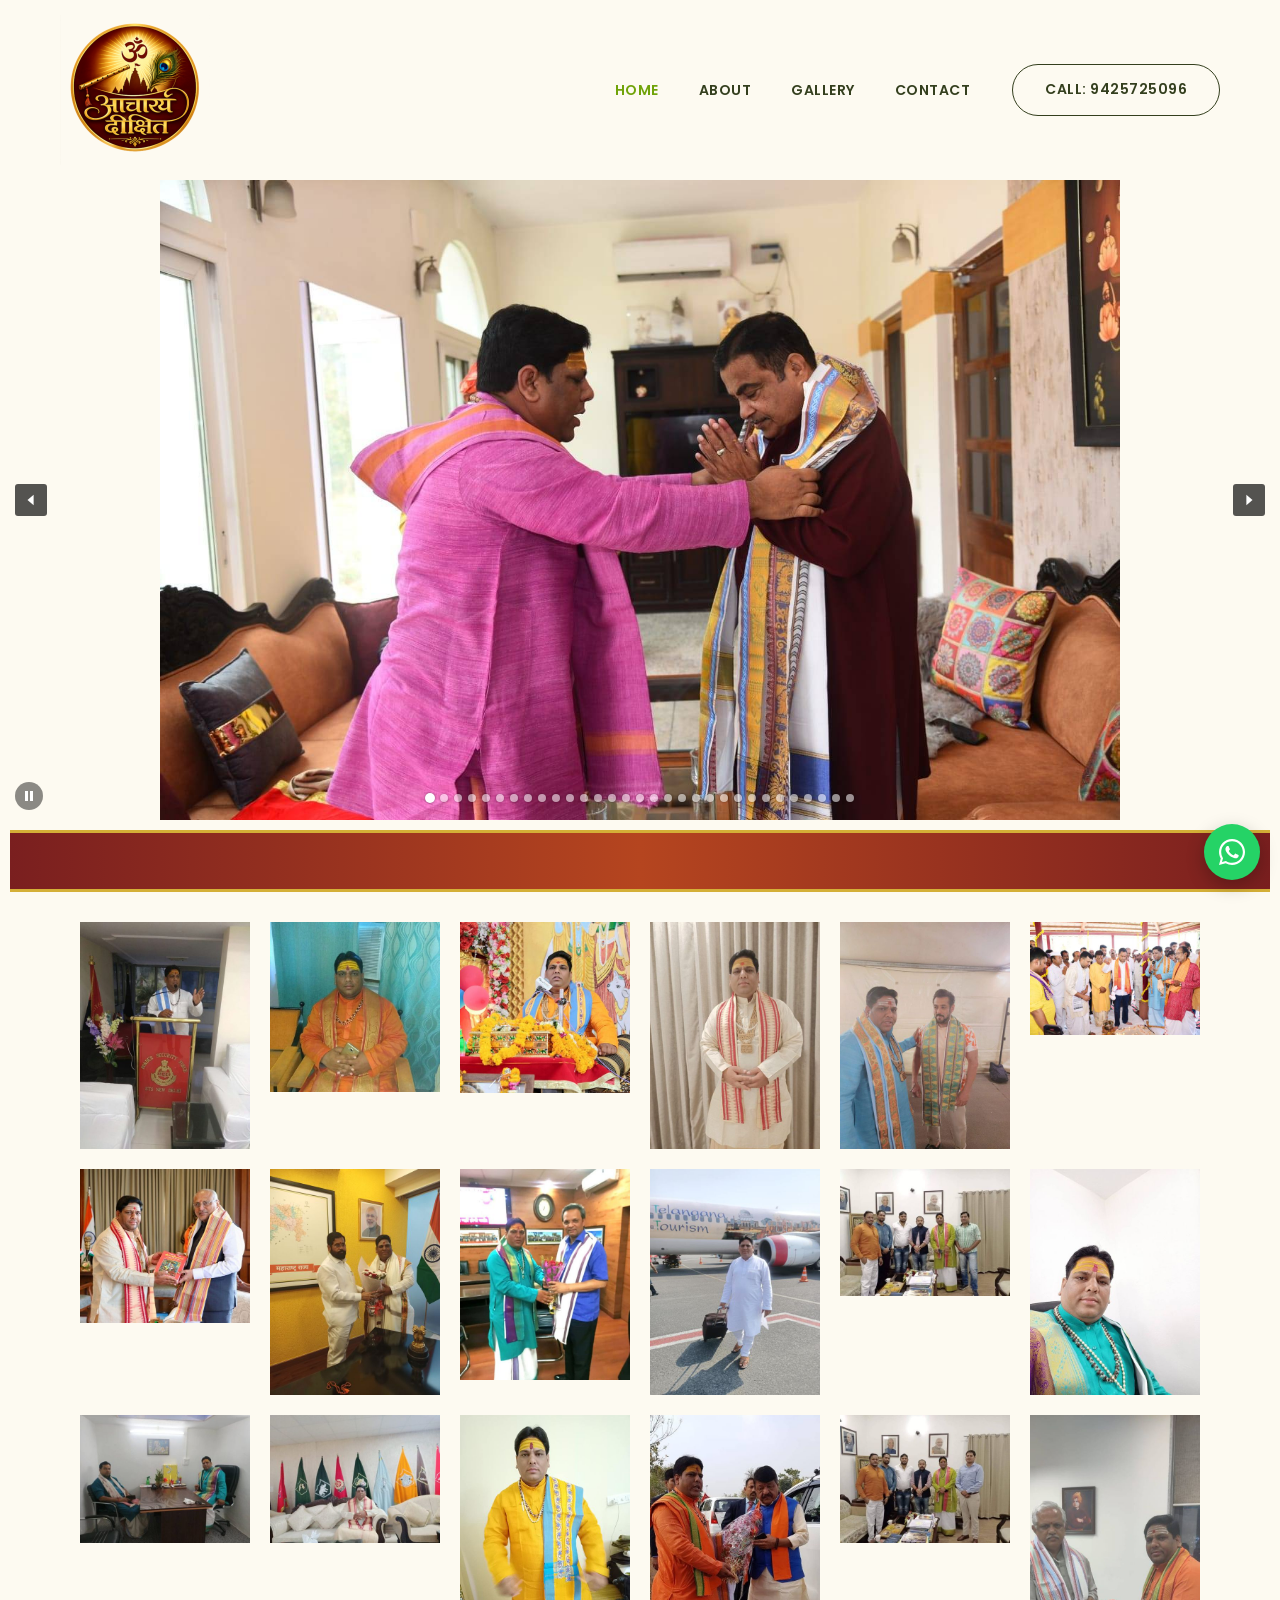
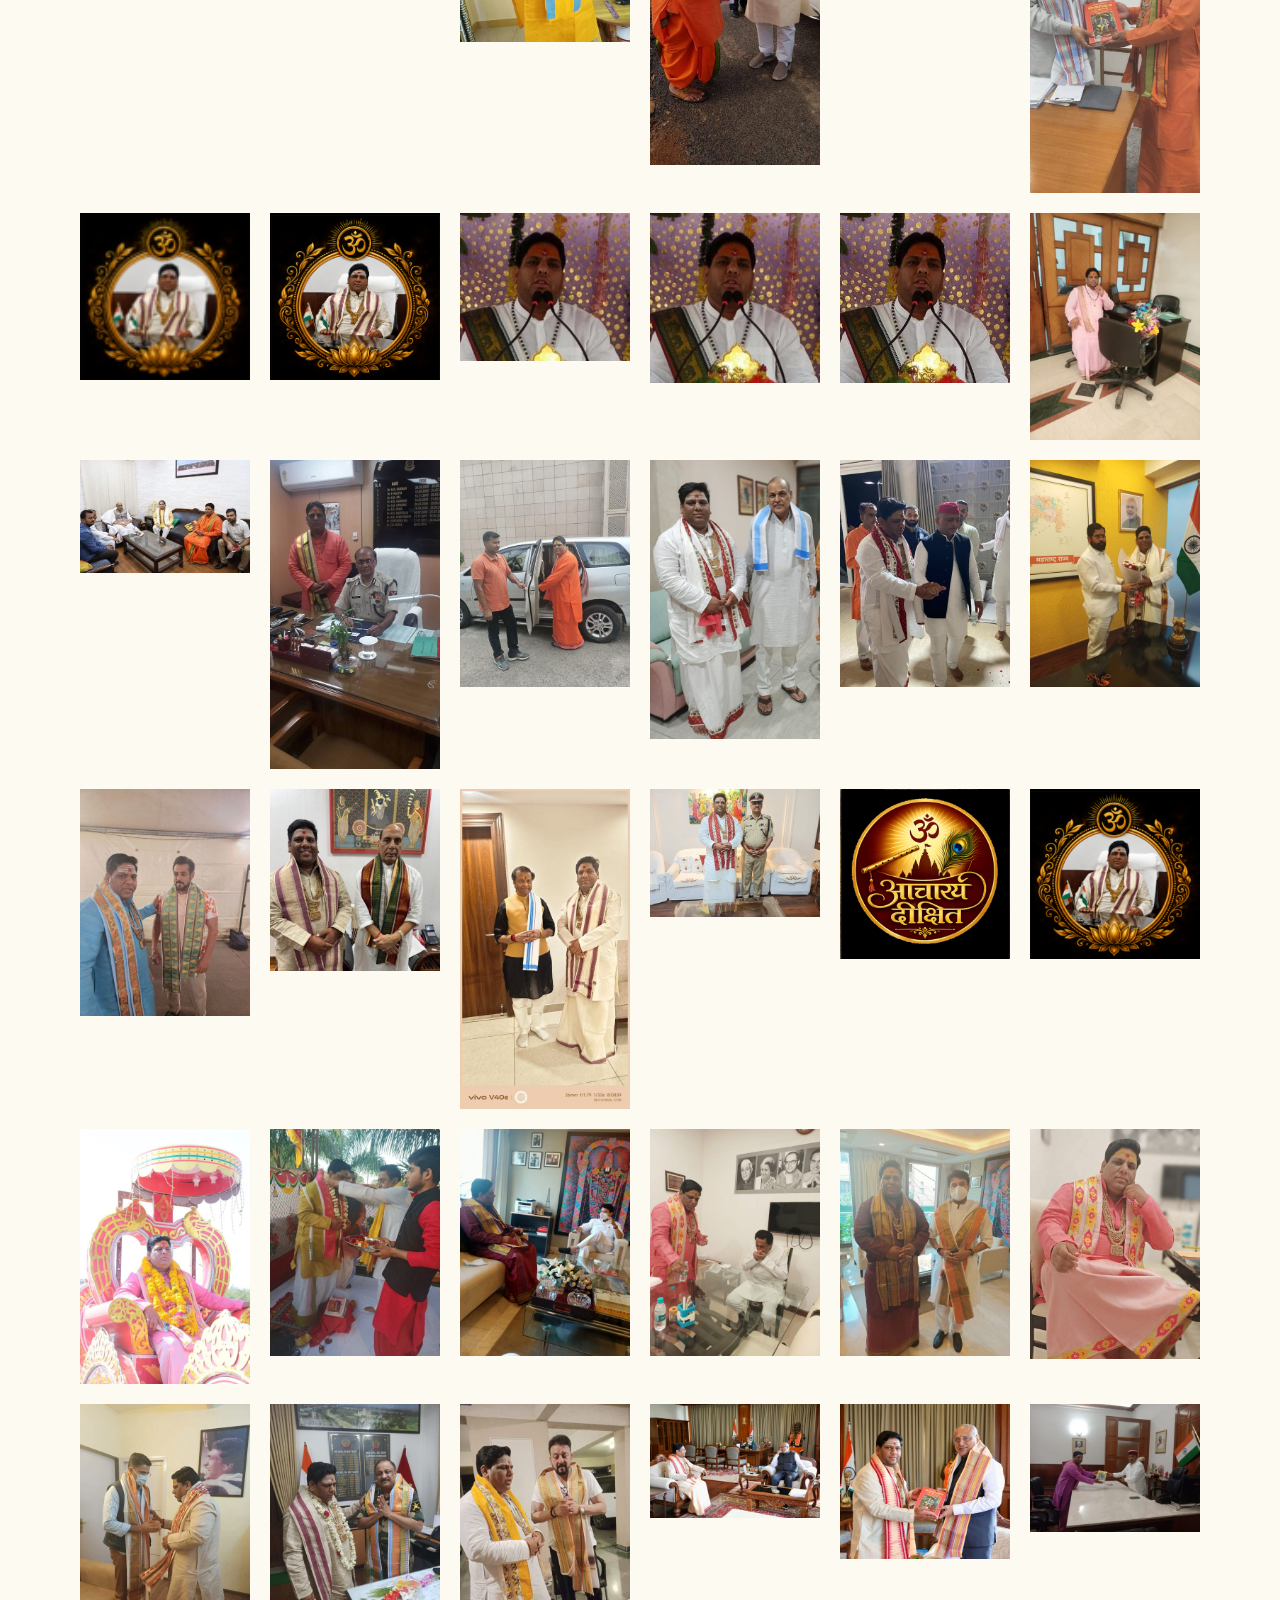
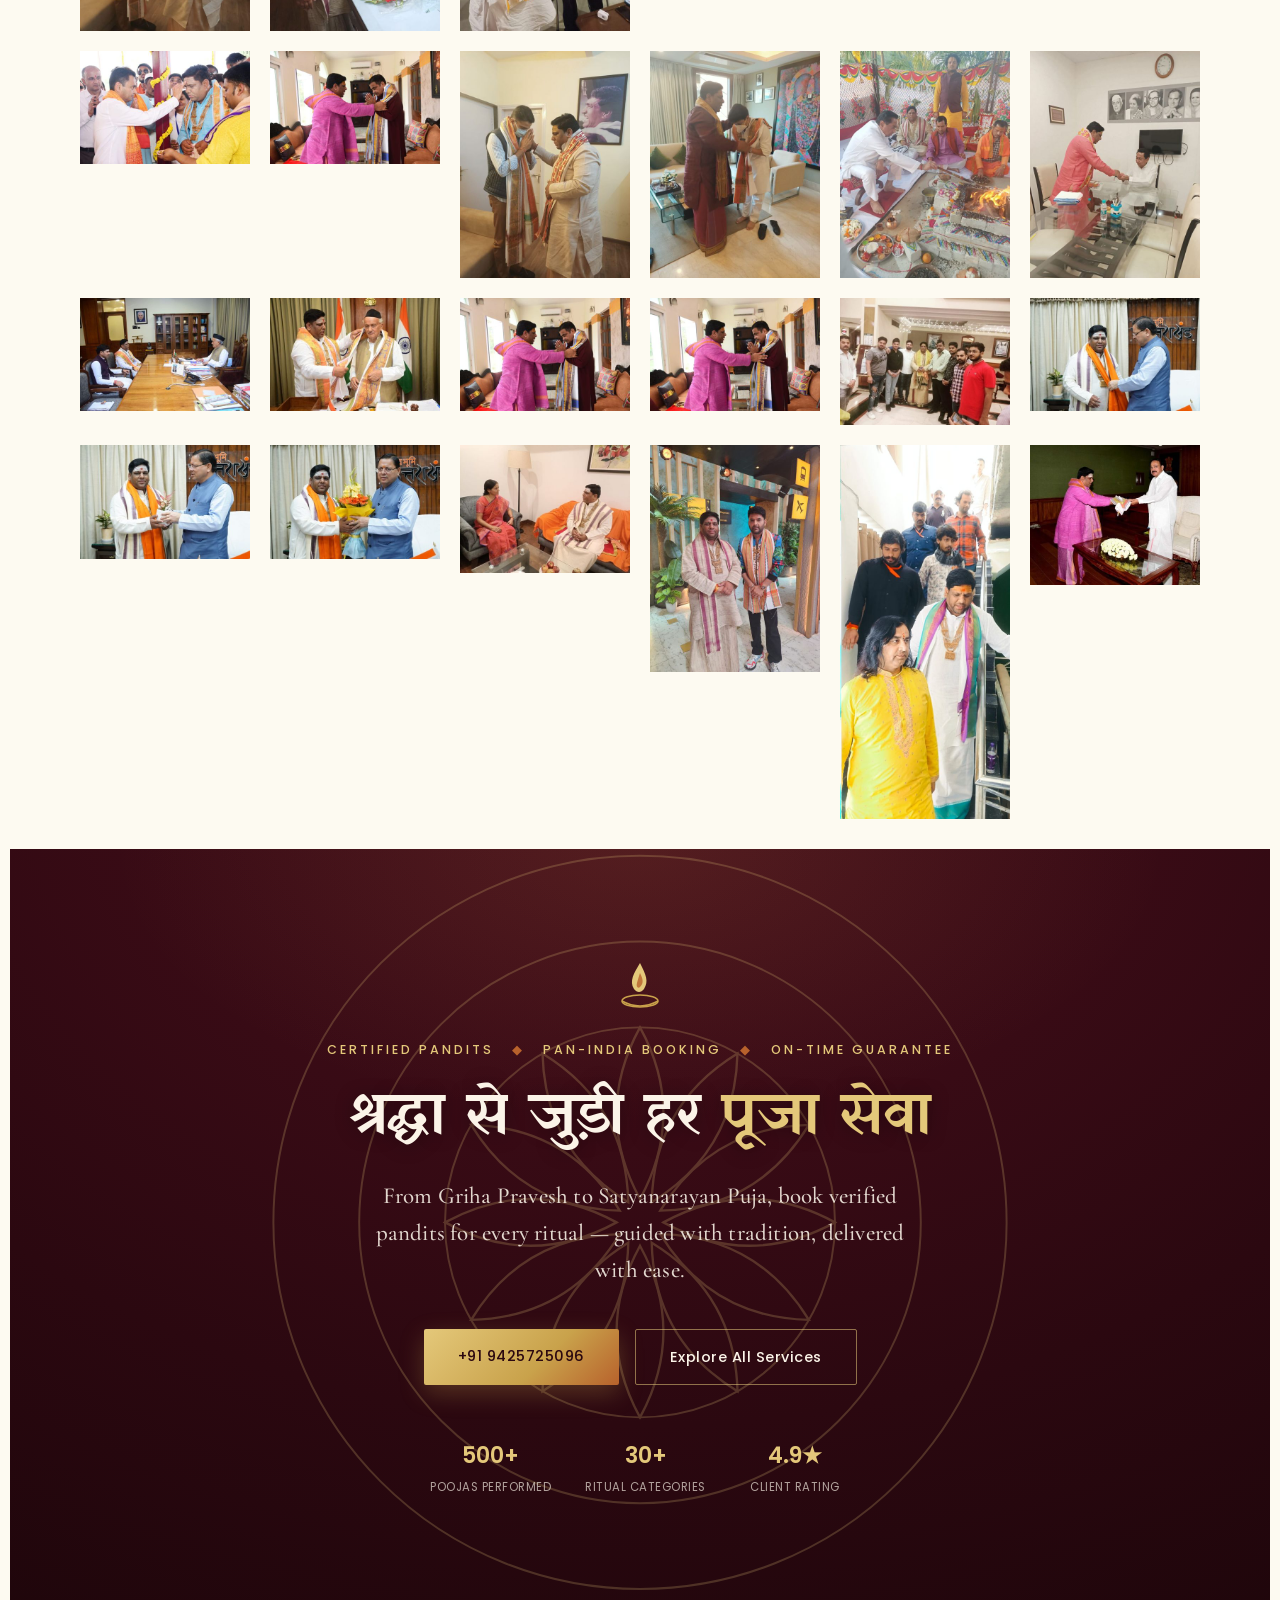
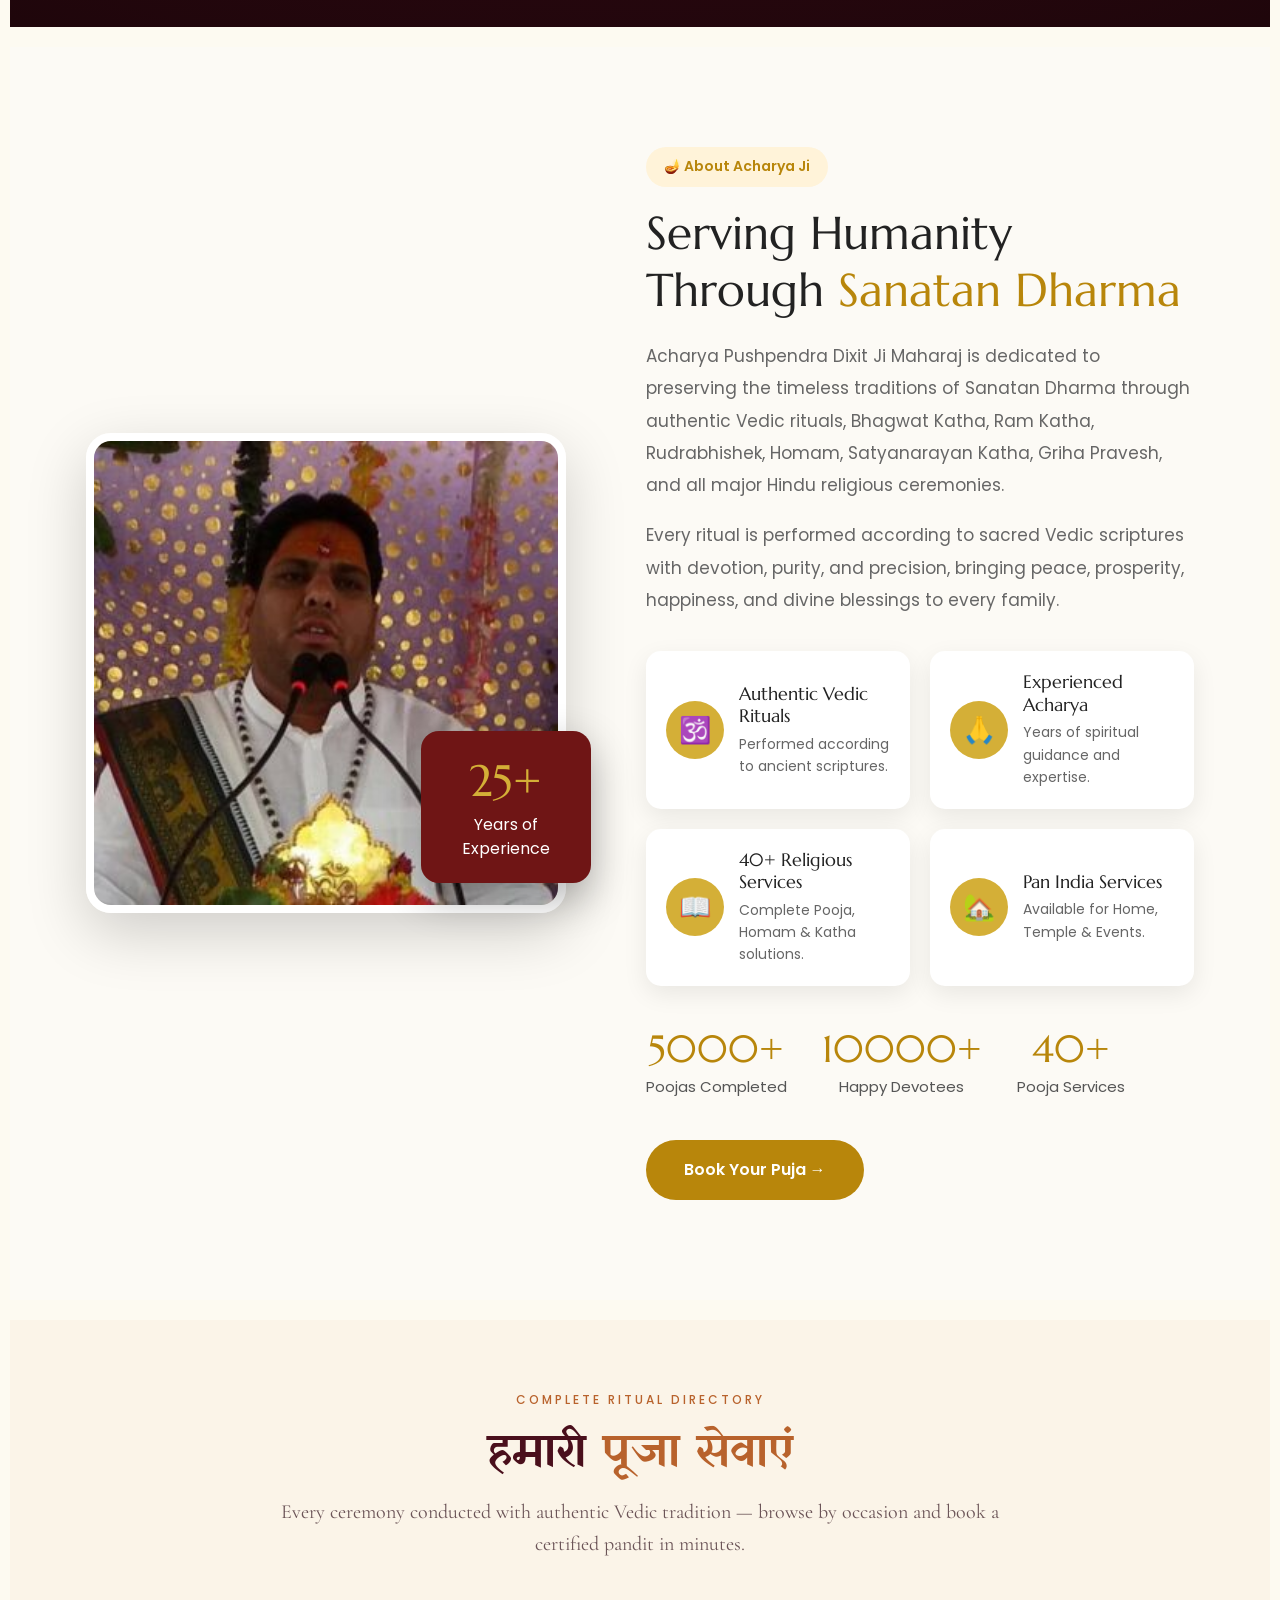
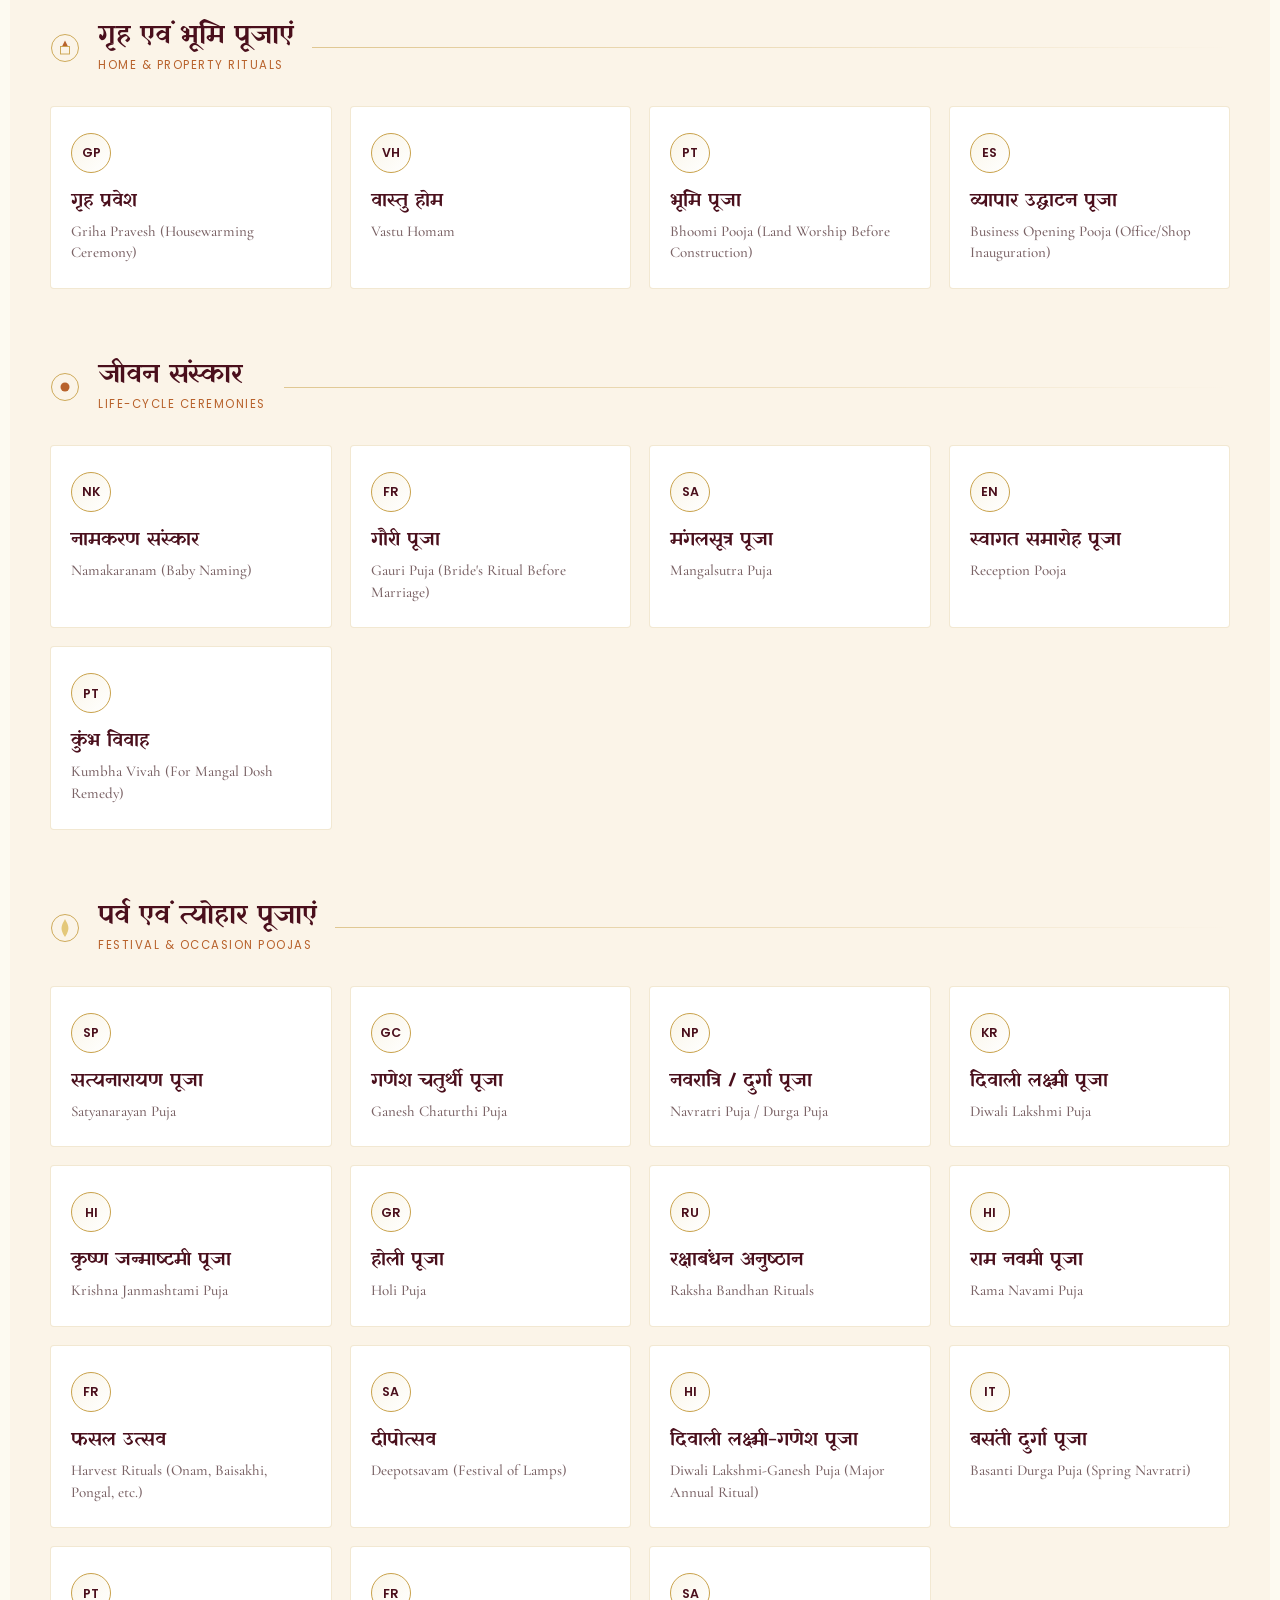
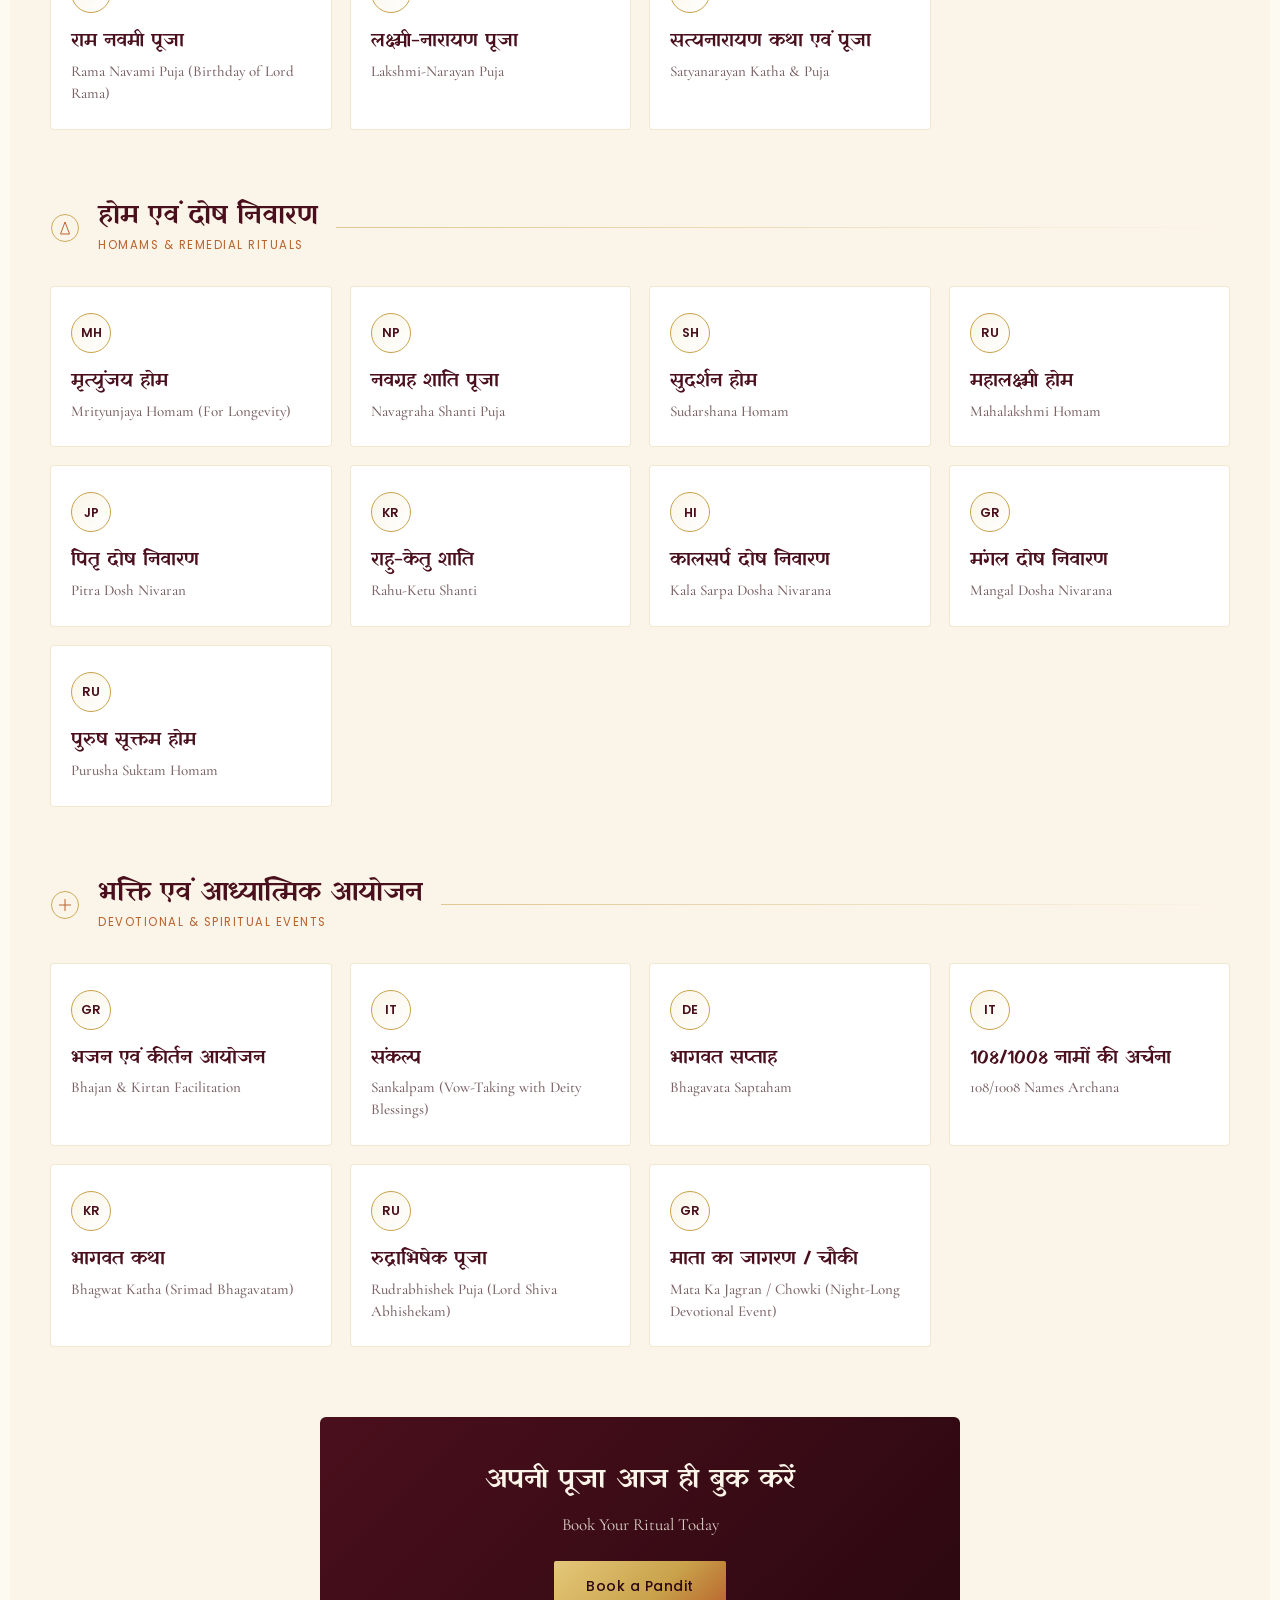
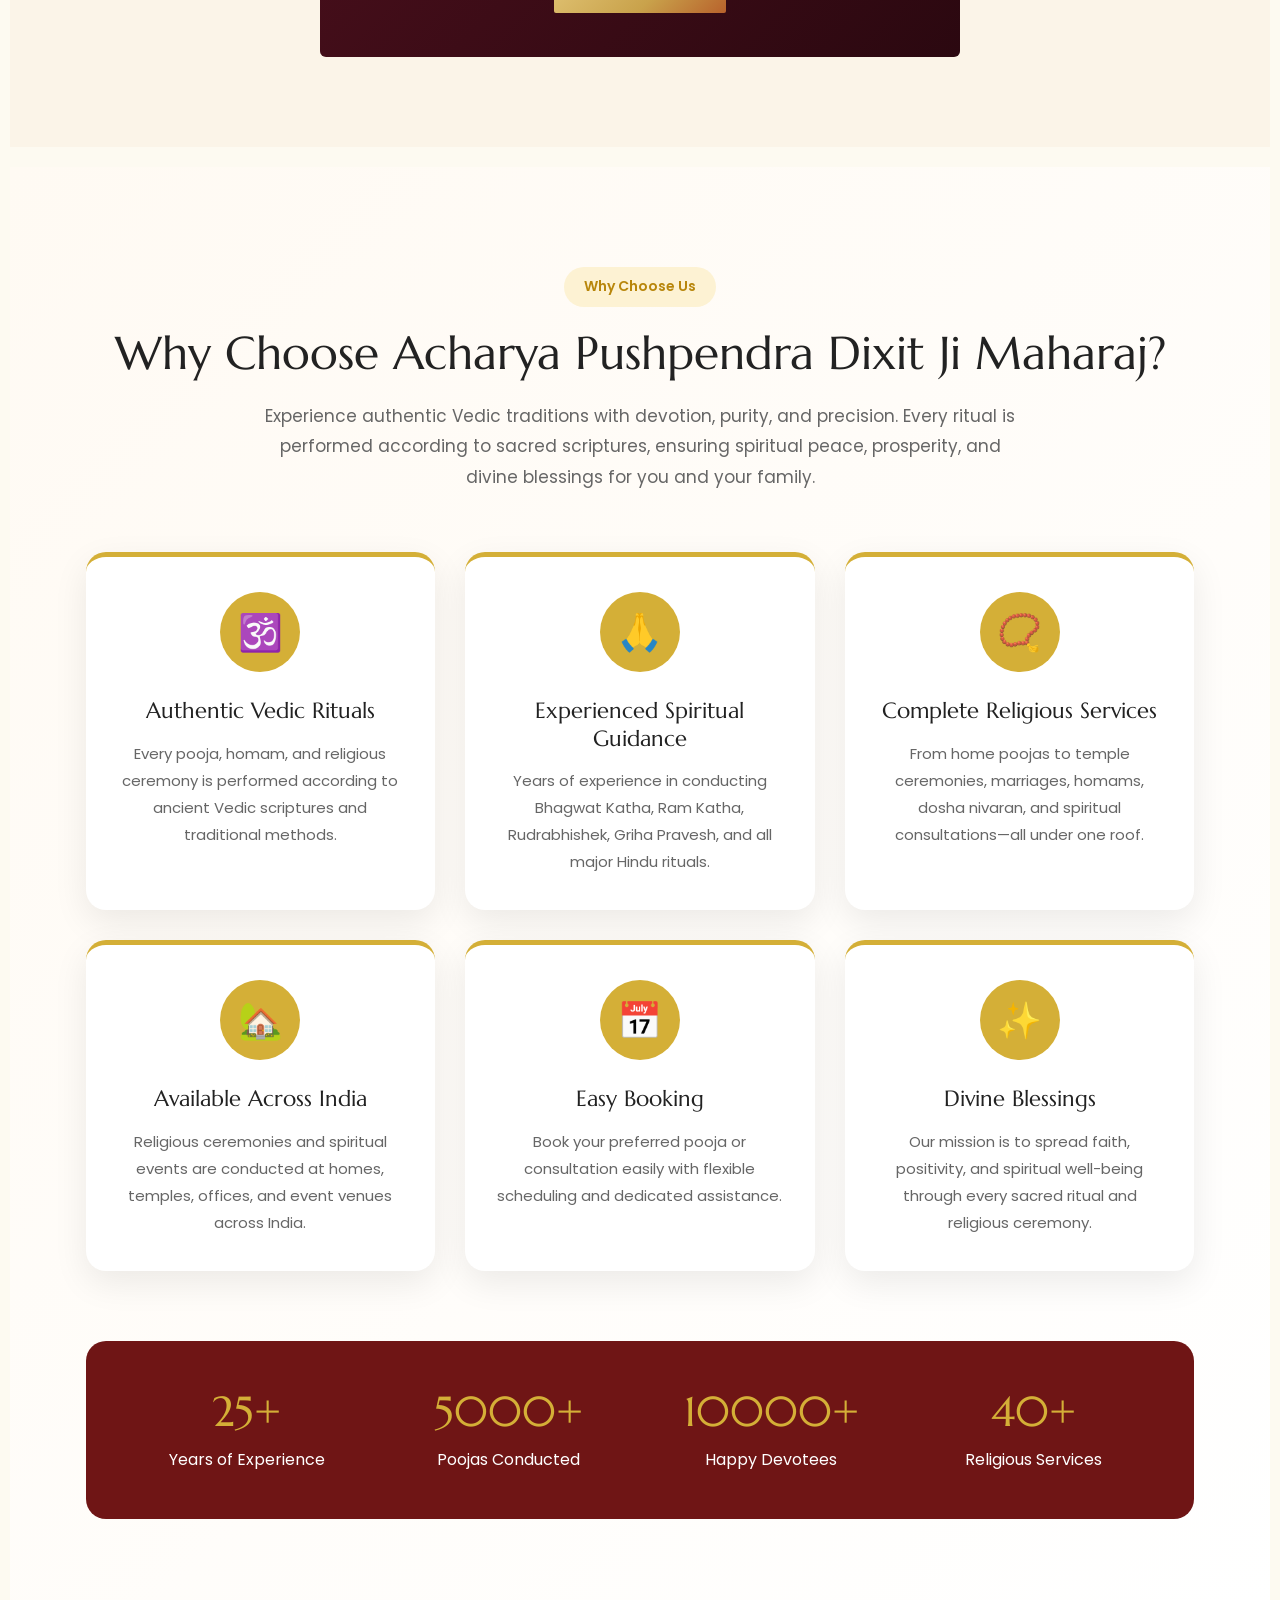
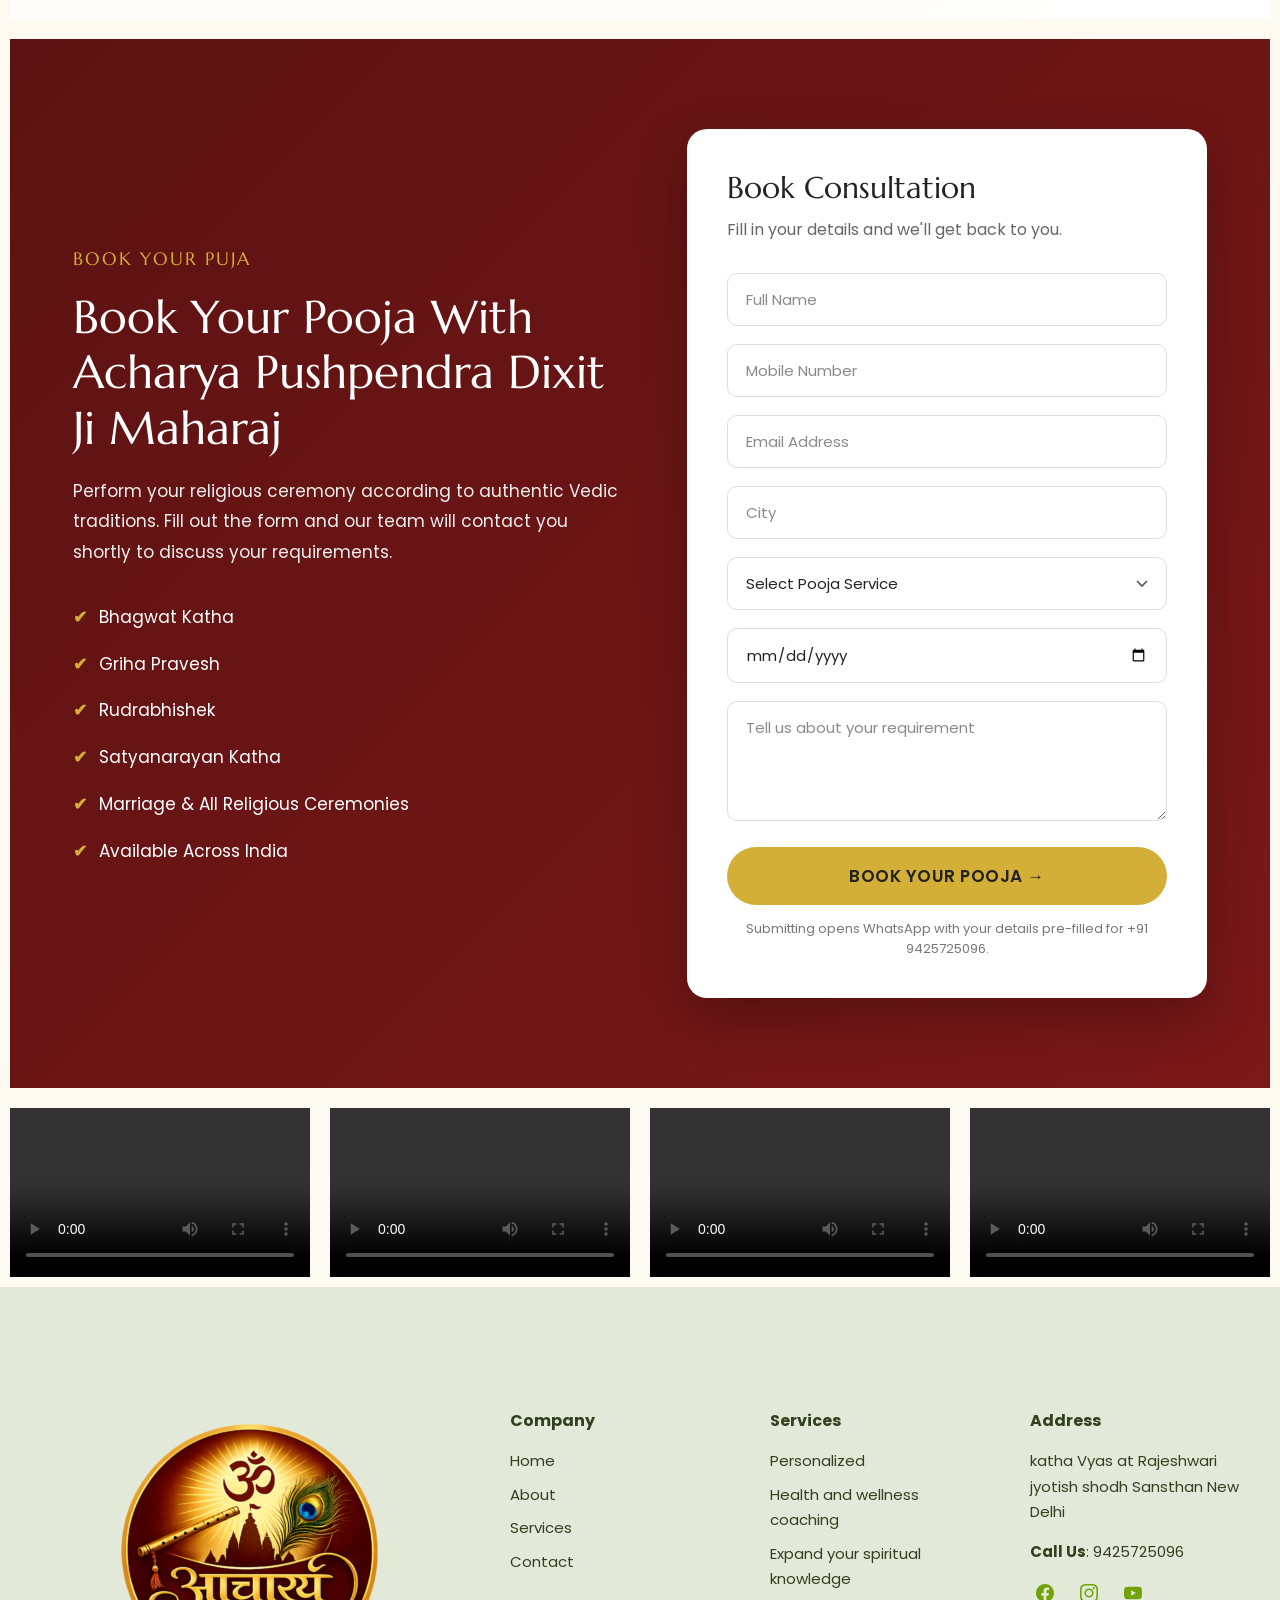
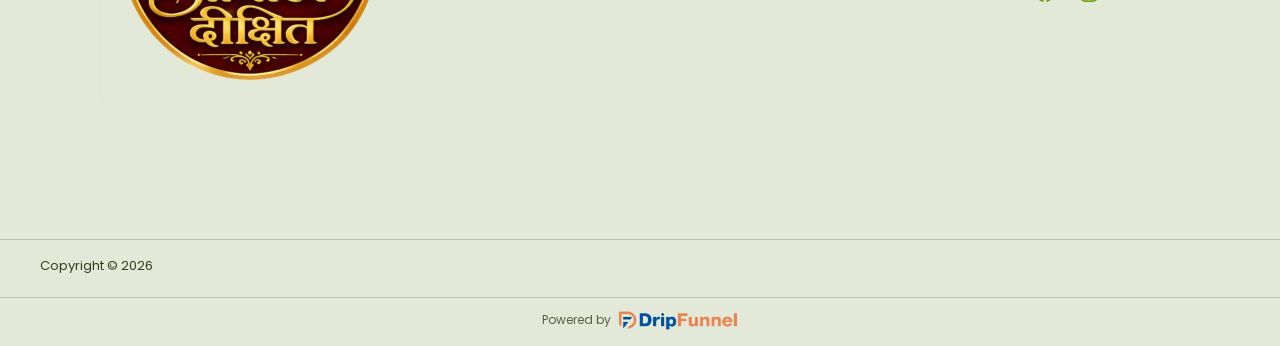
==== commit 5d3c81b6: "add dripfunnel link" ====
--- a/index.html
+++ b/index.html
@@ -651,6 +651,12 @@
     <div class="footer-bottom">
       <p>Copyright © 2026</p>
     </div>
+    <div class="powered-by">
+      <span>Powered by</span>
+      <a href="https://www.dripfunnel.com/in/" target="_blank" rel="noopener noreferrer" aria-label="DripFunnel">
+        <img src="assets/logos/dripfunnel-logo.png" alt="DripFunnel" width="118" height="20" loading="lazy">
+      </a>
+    </div>
   </footer>
 
   <!-- ================= LIGHTBOX ================= -->
--- a/css/style.css
+++ b/css/style.css
@@ -942,6 +942,19 @@
 .footer-bottom { background: var(--ast-4); border-top: 1px solid var(--ast-6); padding: 15px 20px 20px; }
 .footer-bottom p { max-width: var(--container); margin: 0 auto; font-size: 13px; color: var(--ast-2); }
 
+/* Powered-by attribution (below footer-bottom) */
+.powered-by {
+  display: flex; flex-wrap: wrap; align-items: center; justify-content: center;
+  gap: 8px;
+  background: var(--ast-4); border-top: 1px solid var(--ast-6);
+  padding: 12px 20px 16px;
+  font-size: 12px; color: var(--ast-2);
+}
+.powered-by span { opacity: .8; }
+.powered-by a { display: inline-flex; line-height: 0; transition: opacity .2s; }
+.powered-by a:hover, .powered-by a:focus-visible { opacity: .8; }
+.powered-by img { display: block; width: auto; height: 20px; max-width: 100%; }
+
 @media (max-width: 921px) {
   .footer-top { padding: 70px 20px; }
   .footer-grid { grid-template-columns: 1fr 1fr; }
@@ -954,6 +967,7 @@
   .footer-logo img { width: 180px; }
   .footer-social { justify-content: center; }
   .footer-bottom p { text-align: center; }
+  .powered-by img { height: 18px; }
 }
 
 /* ===================================================================
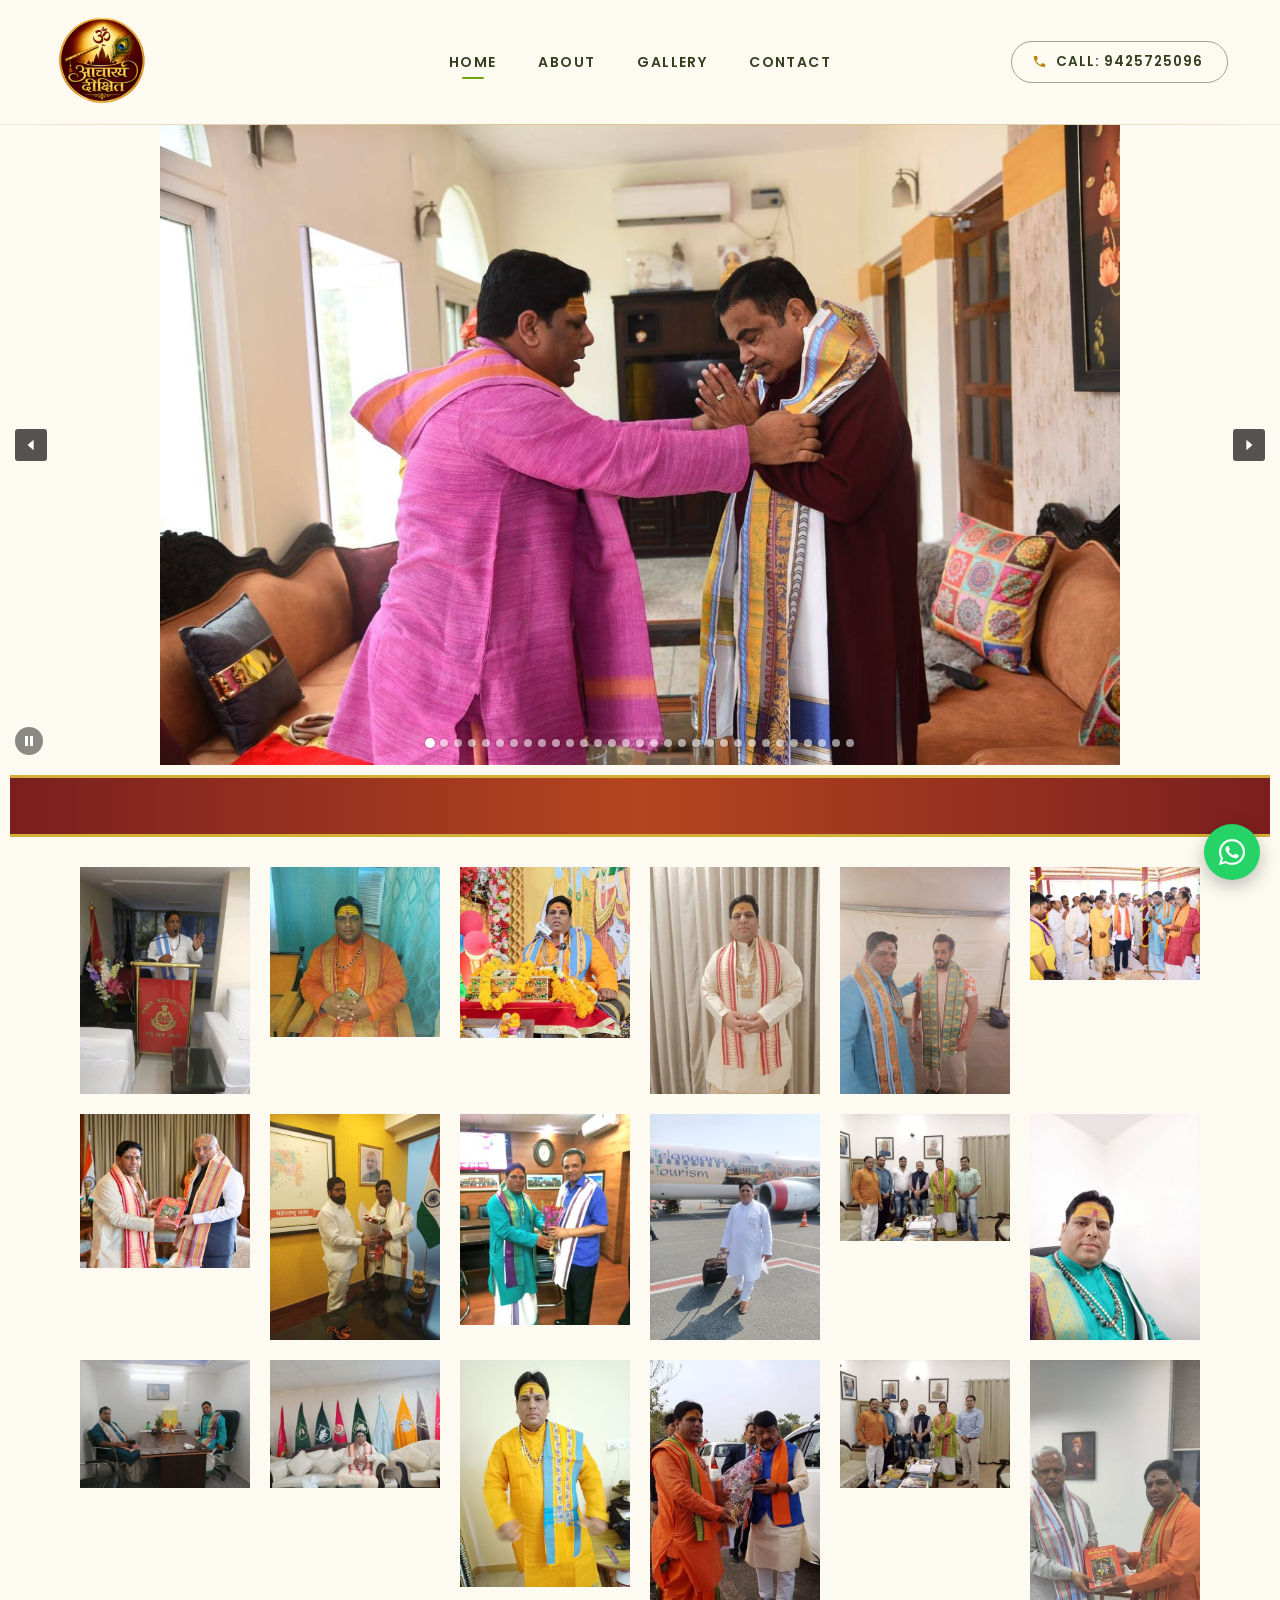
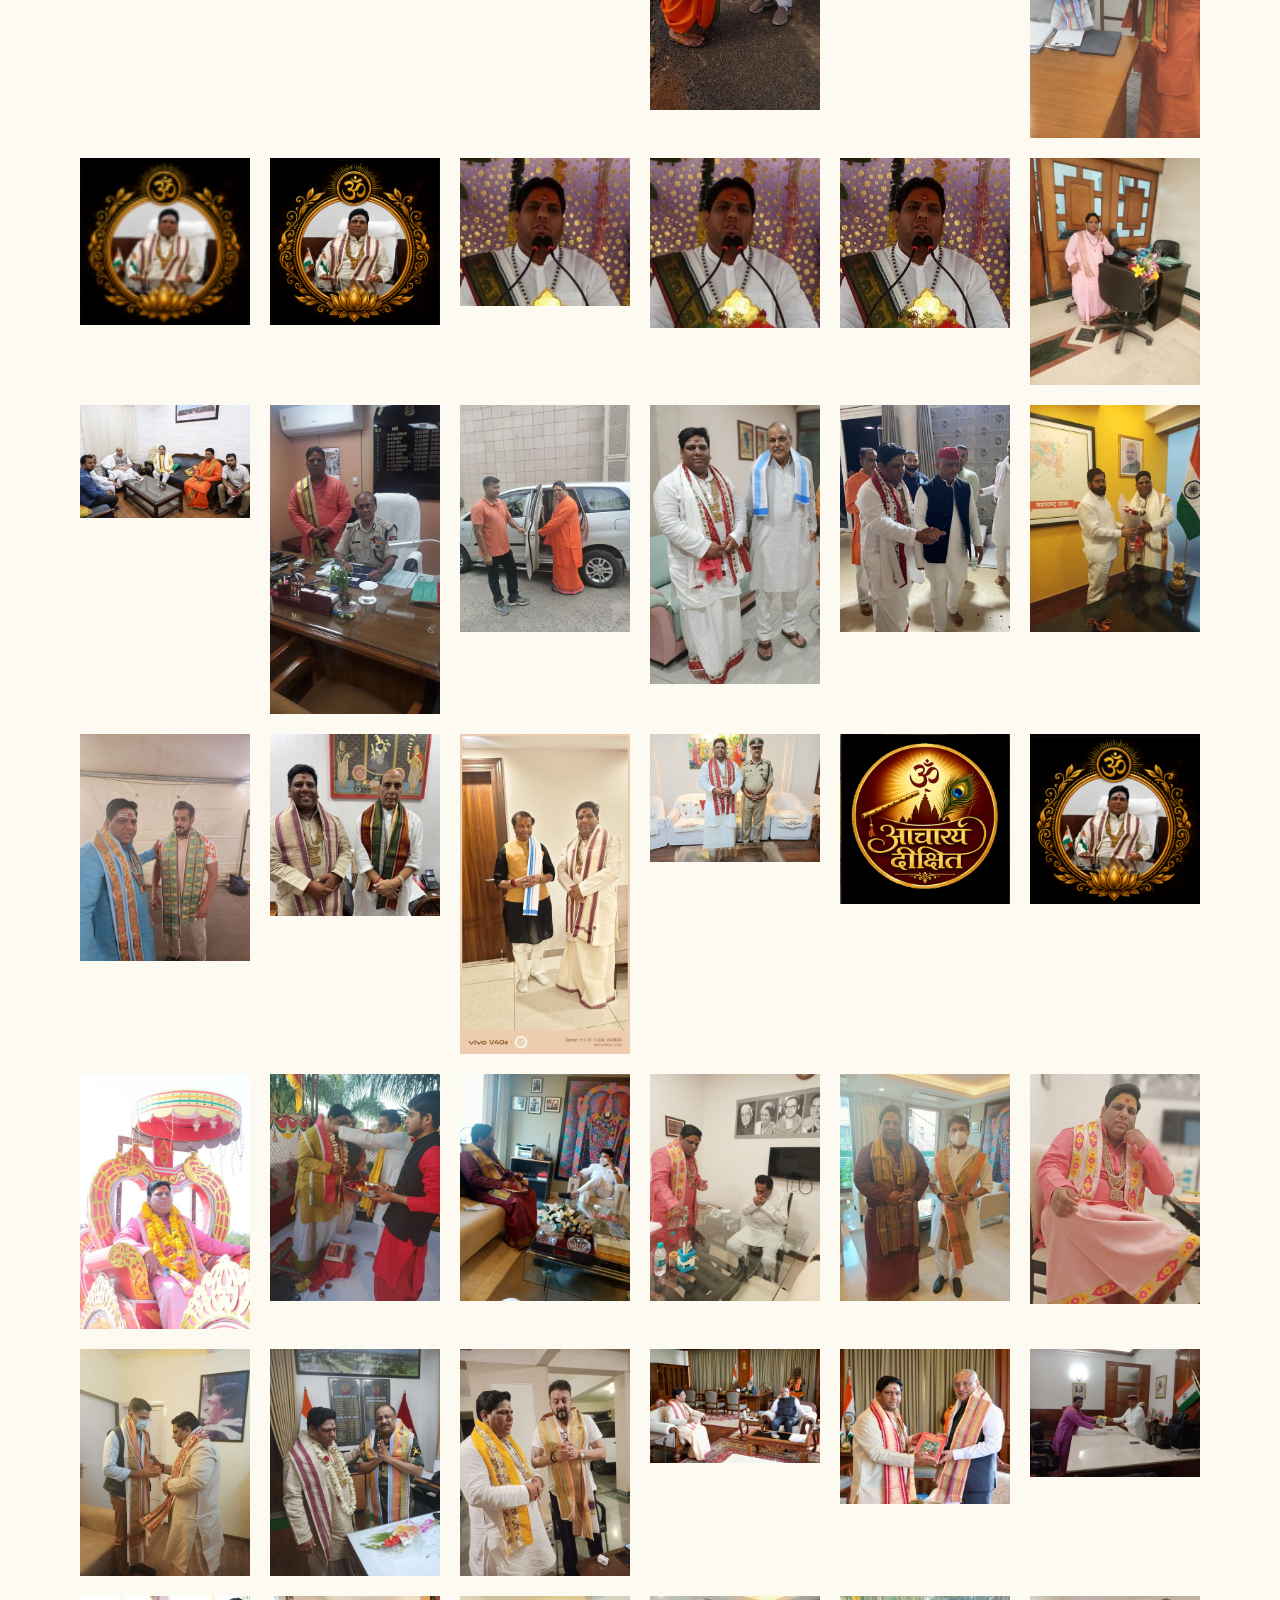
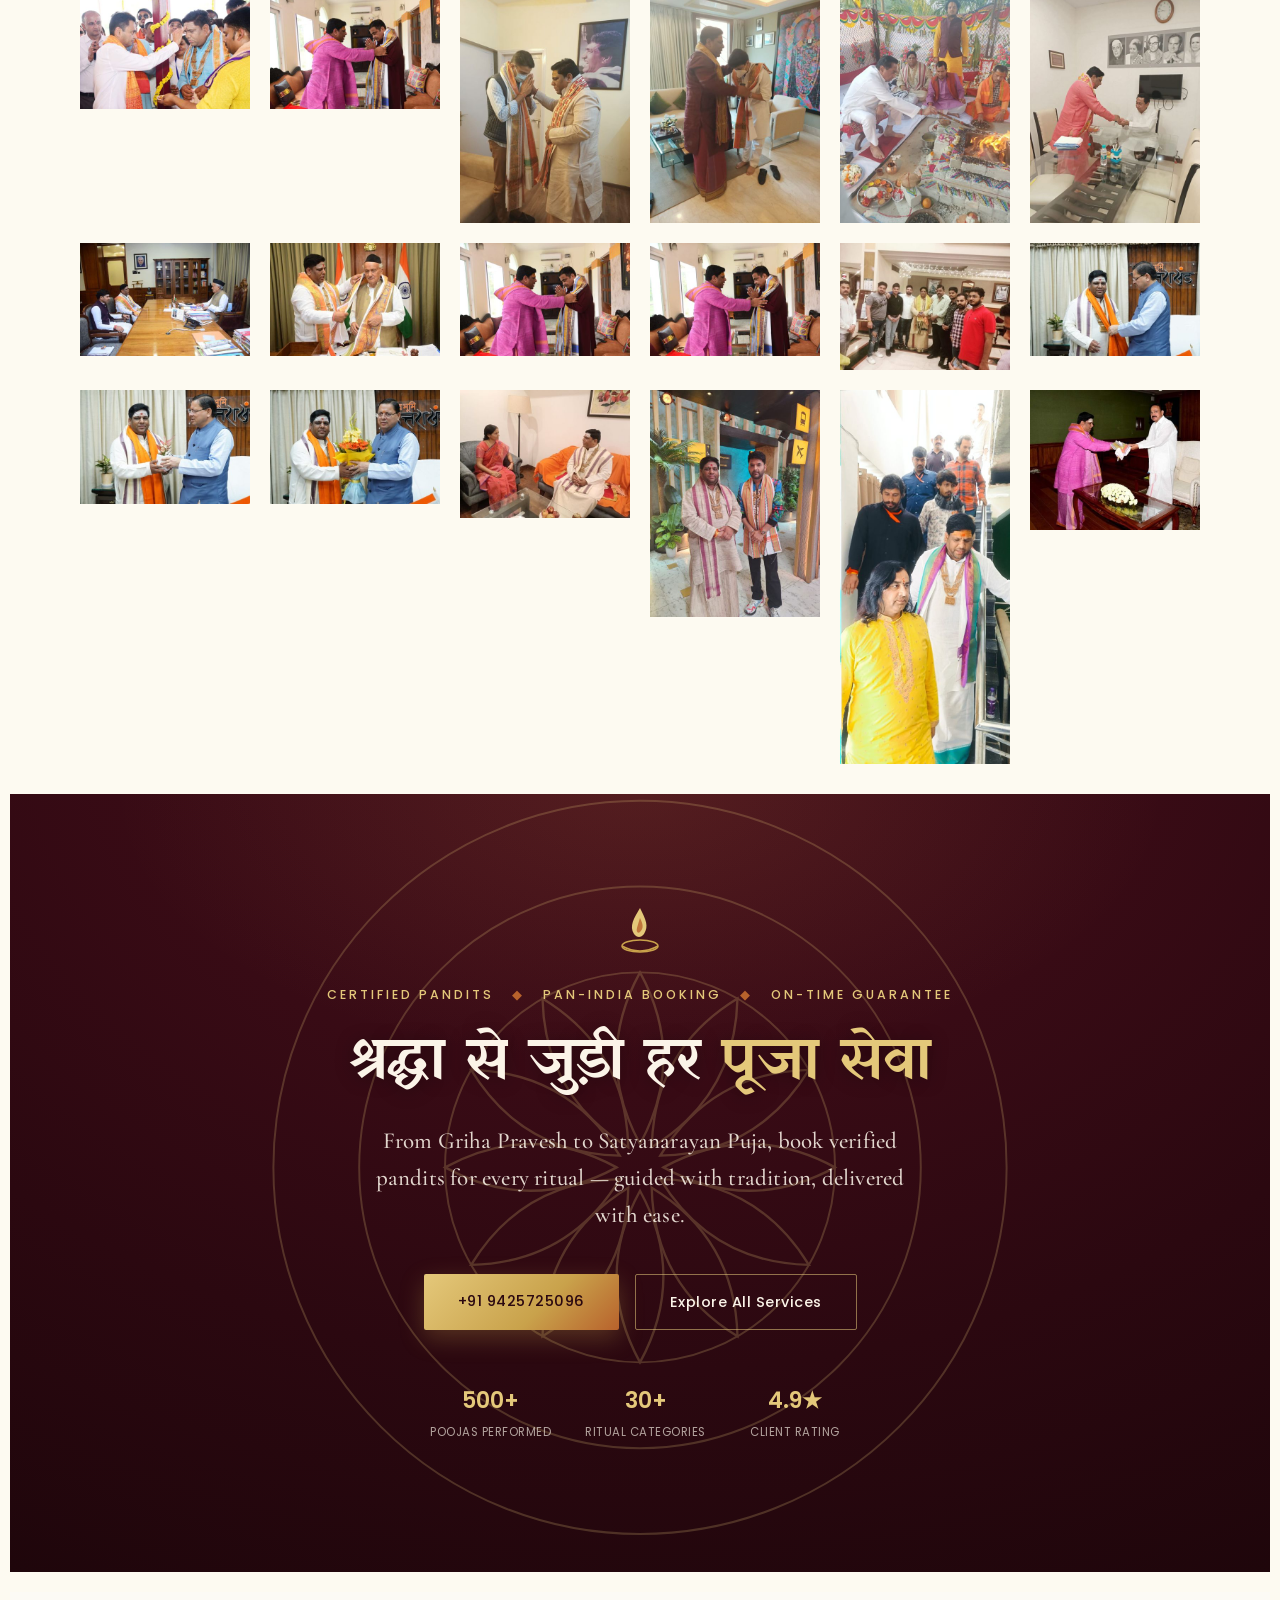
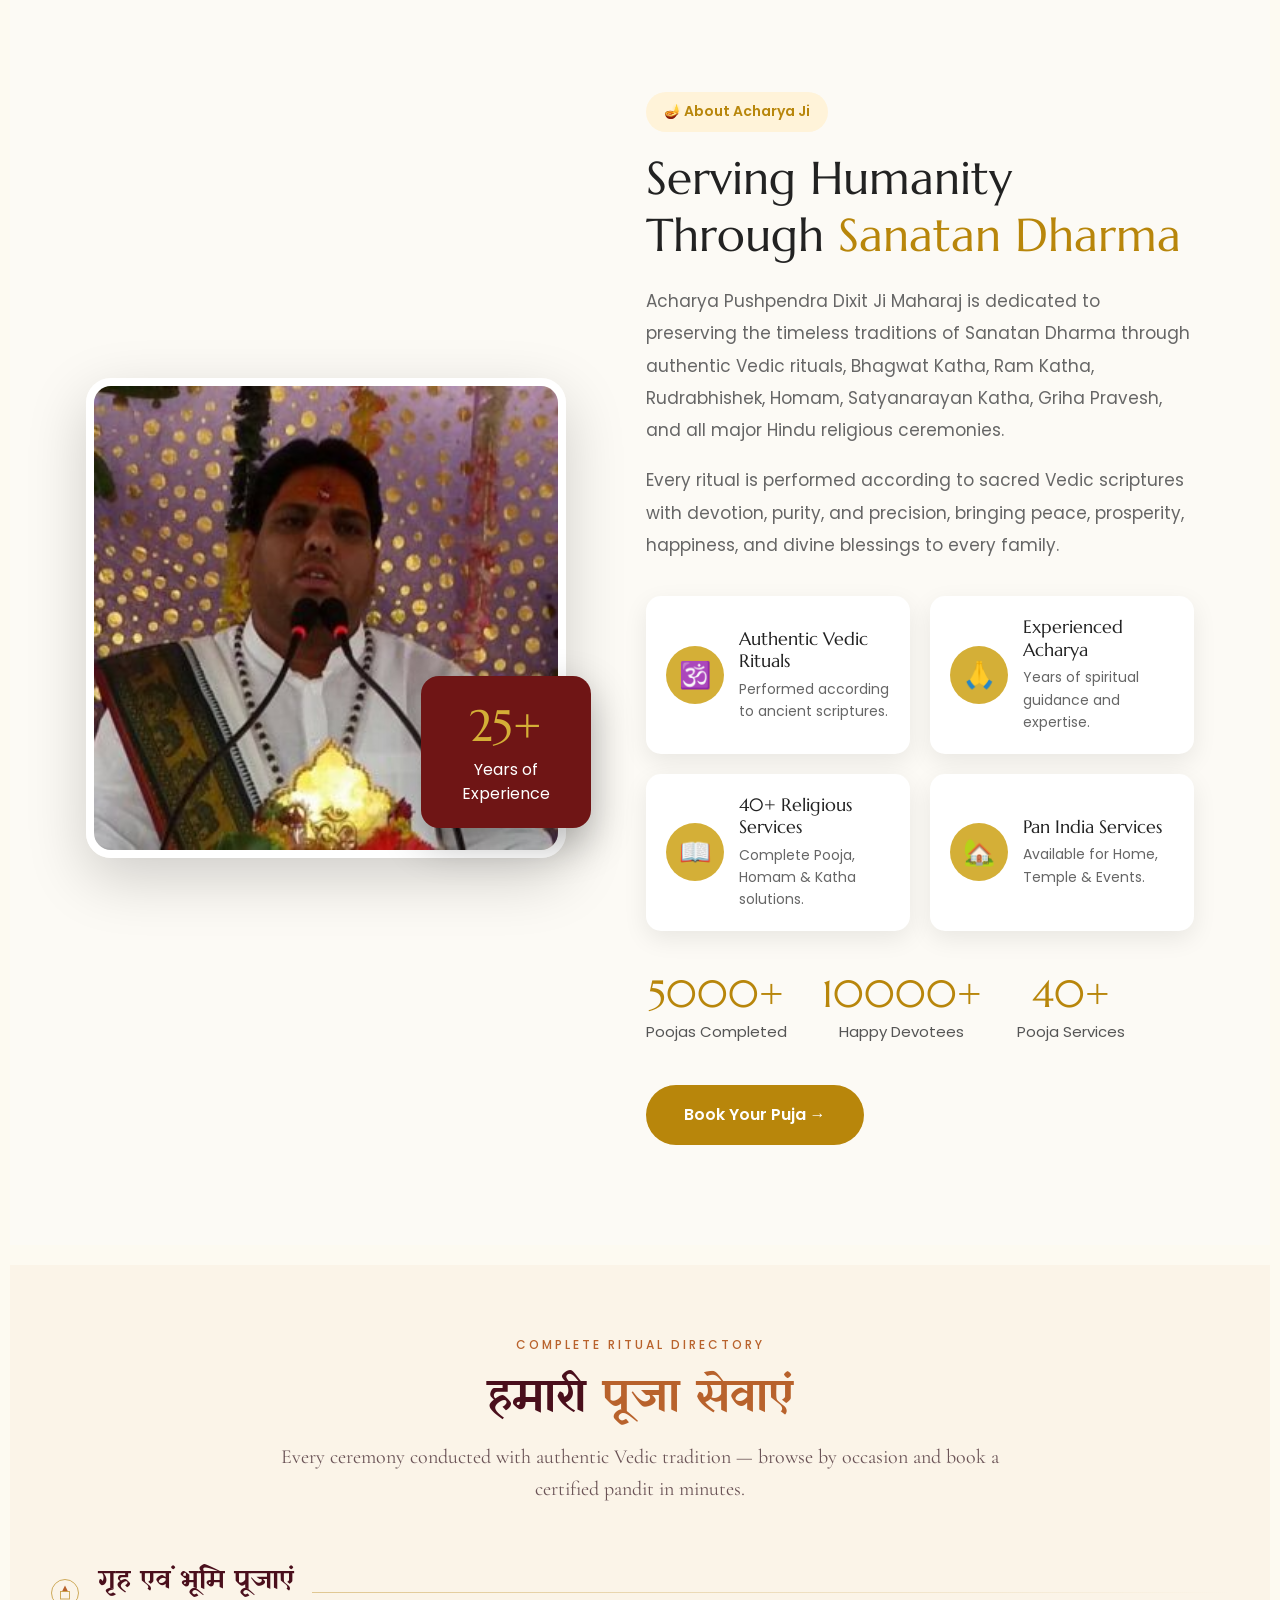
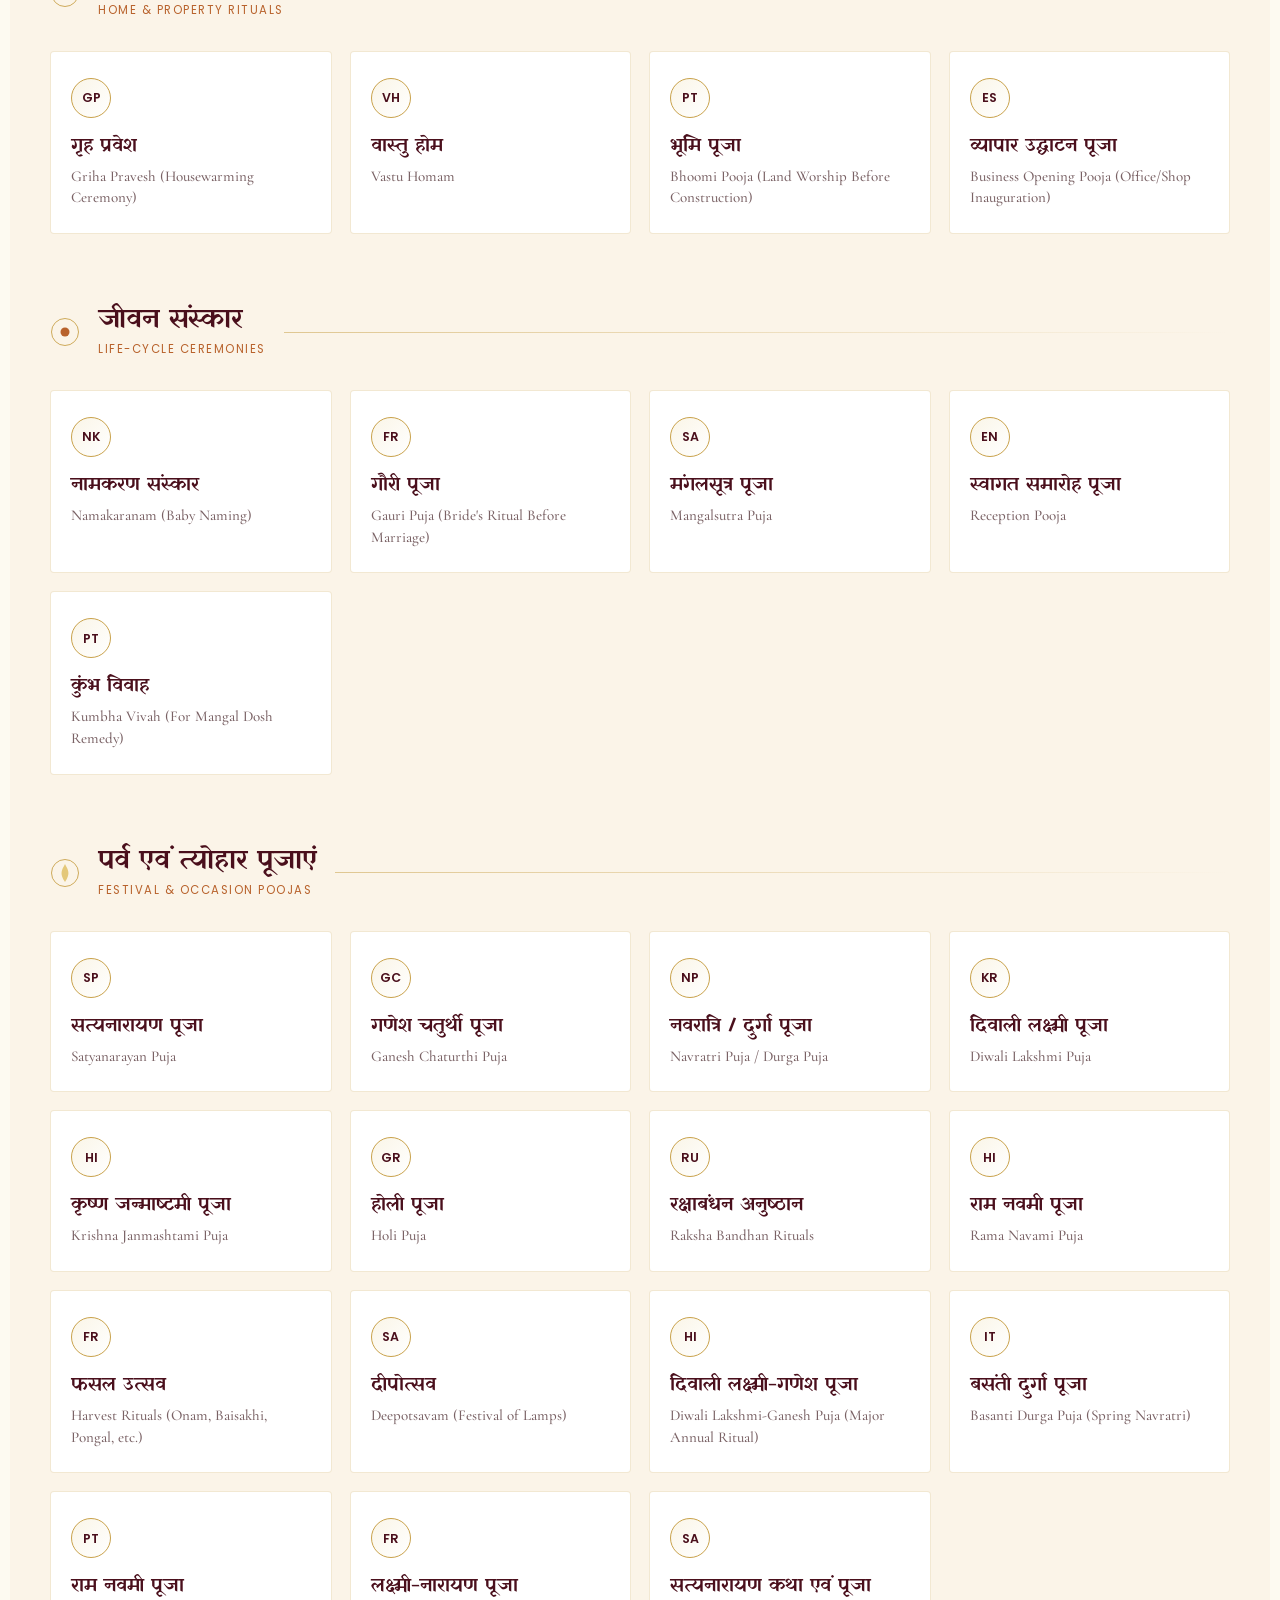
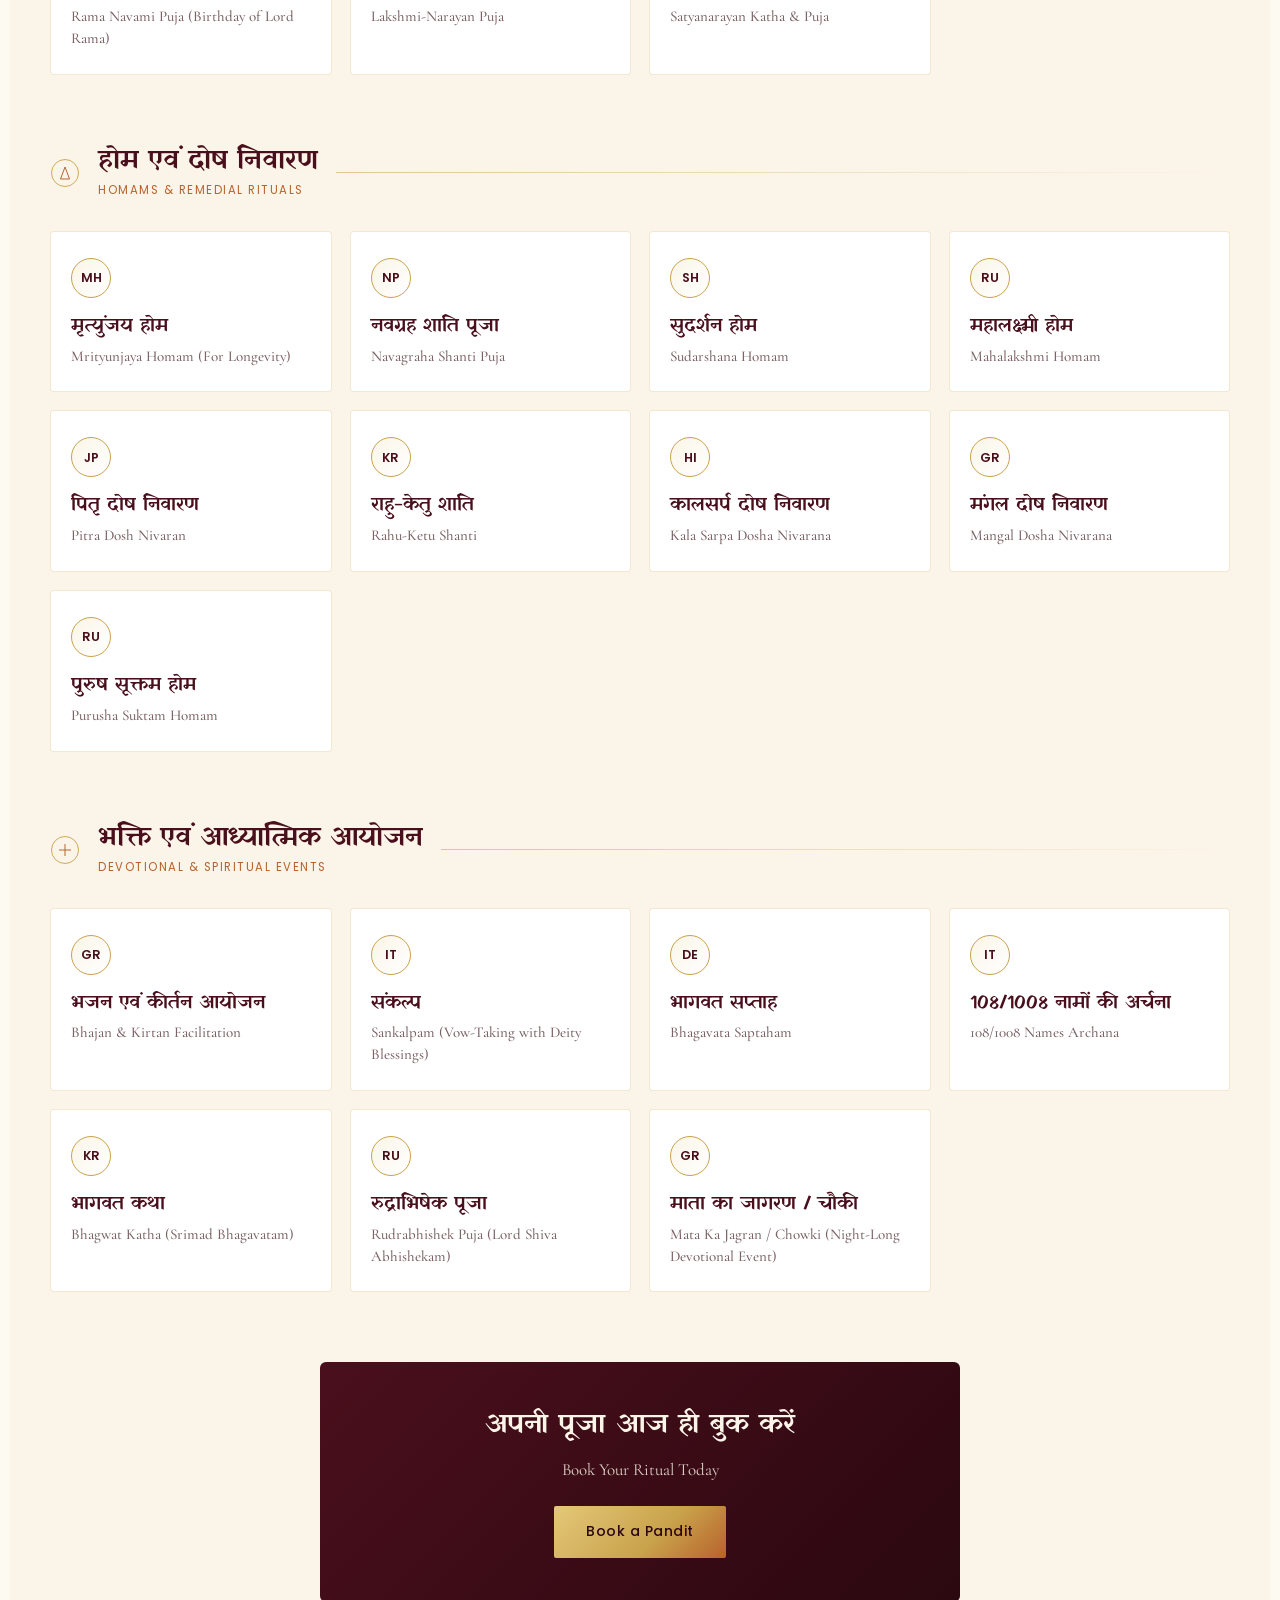
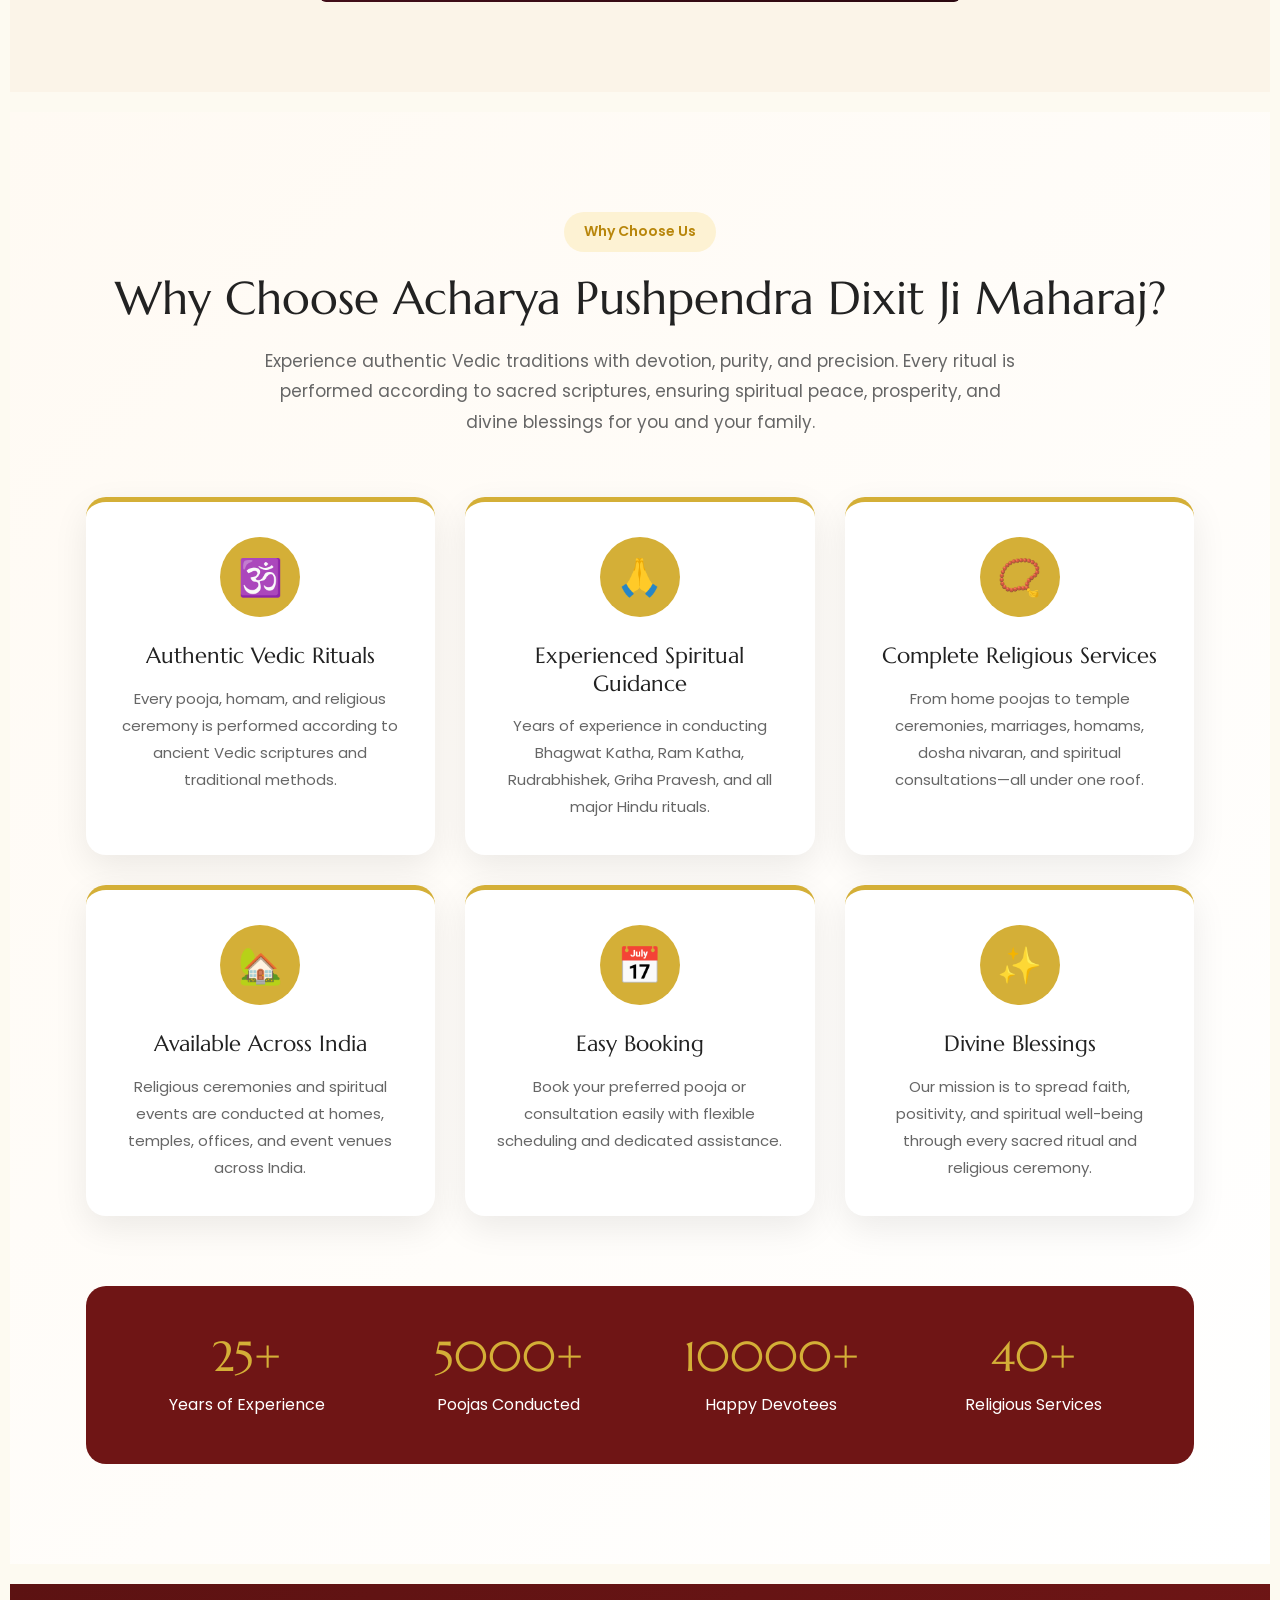
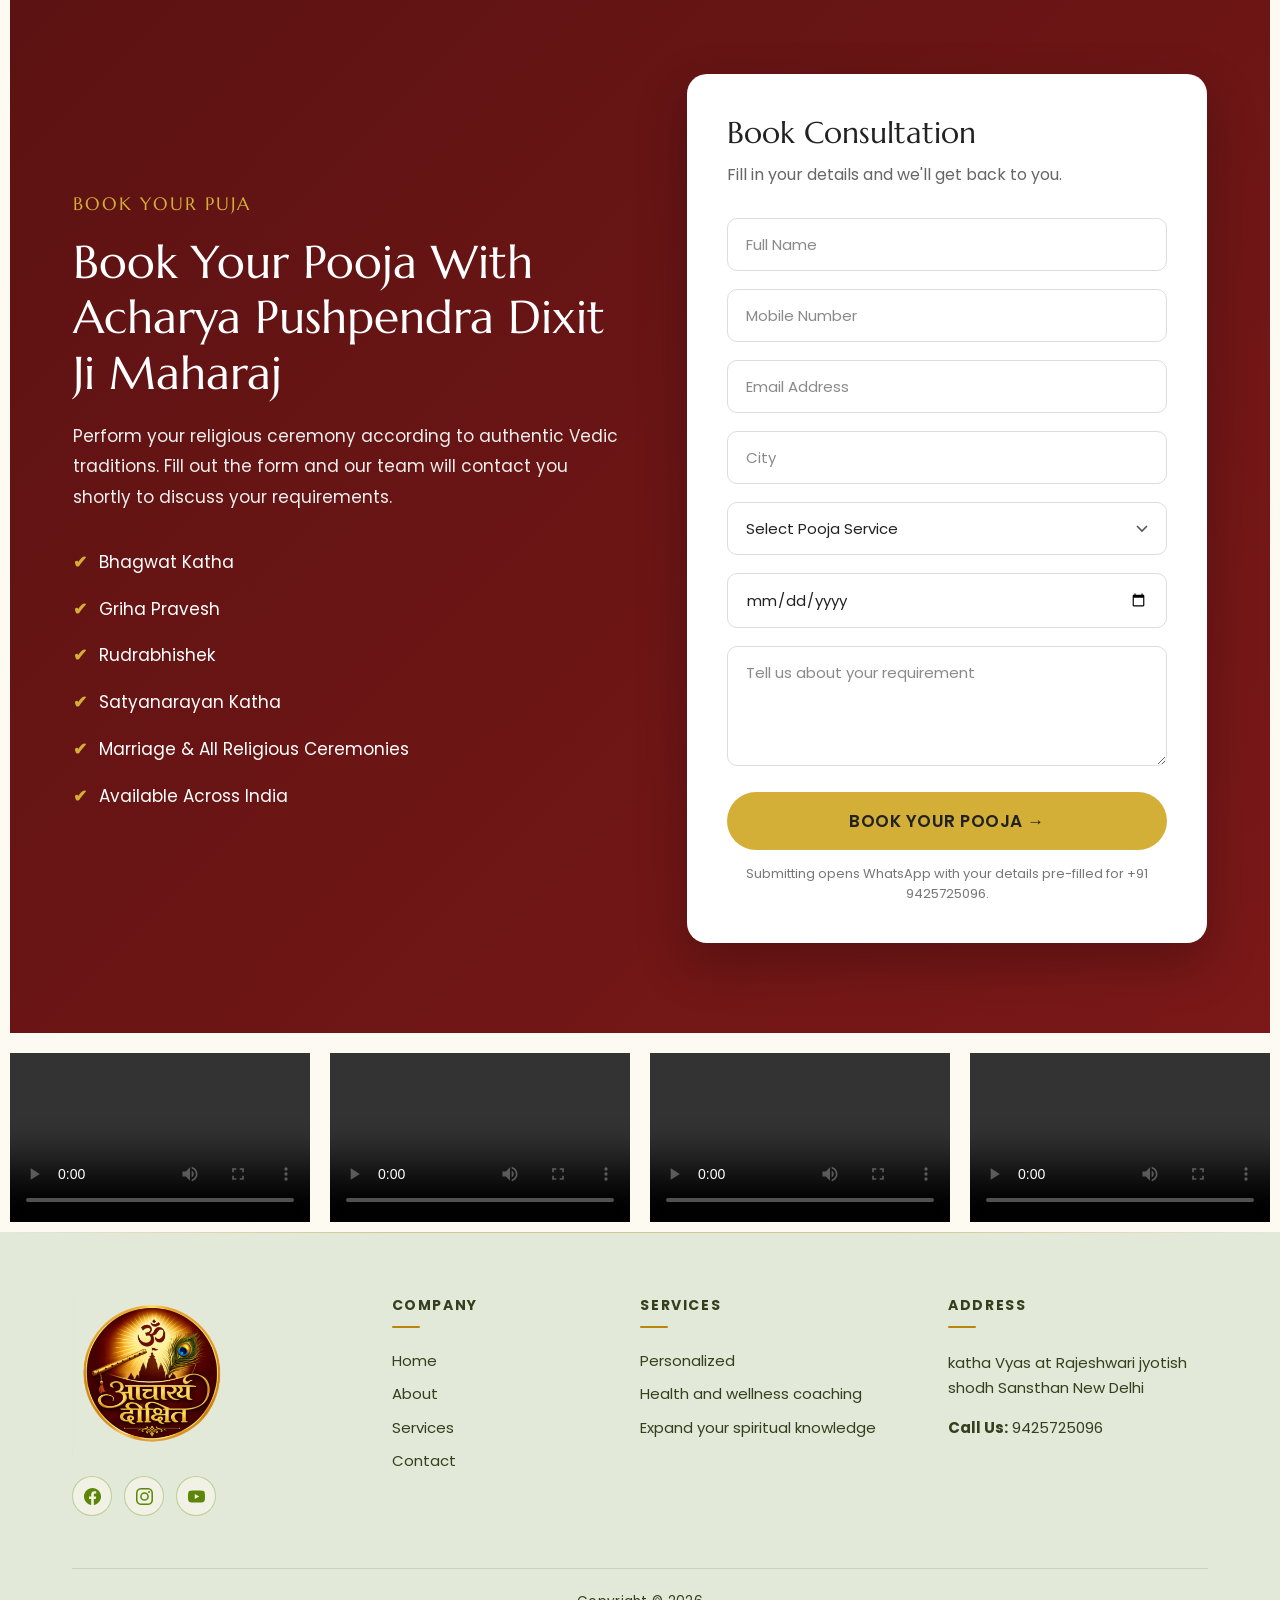
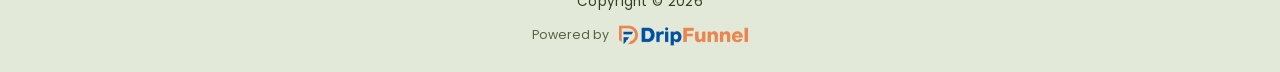
==== commit 95de2413: "header and footer ui redesgin" ====
--- a/index.html
+++ b/index.html
@@ -48,9 +48,9 @@
             <li><a href="contact.html">Contact</a></li>
           </ul>
         </nav>
-        <a class="call-btn" href="tel:+919425725096">Call: 9425725096</a>
-
-        <button type="button" class="menu-toggle" aria-expanded="false" aria-controls="mobile-nav" aria-label="Open menu">
+        <a class="call-btn" href="tel:+919425725096"><svg viewBox="0 0 24 24" aria-hidden="true"><path d="M6.6 10.8a15.2 15.2 0 0 0 6.6 6.6l2.2-2.2a1 1 0 0 1 1-.25 11.4 11.4 0 0 0 3.6.57 1 1 0 0 1 1 1V20a1 1 0 0 1-1 1A17 17 0 0 1 3 4a1 1 0 0 1 1-1h3.5a1 1 0 0 1 1 1c0 1.25.2 2.45.57 3.57a1 1 0 0 1-.25 1L6.6 10.8z"/></svg><span>Call: 9425725096</span></a>
+
+        <button type="button" class="menu-toggle" aria-expanded="false" aria-controls="mobile-nav" aria-label="Open navigation menu">
           <svg class="icon-open" viewBox="0 0 24 24" fill="currentColor" aria-hidden="true"><path d="M3 13h18a1 1 0 0 0 0-2H3a1 1 0 0 0 0 2zm0-6h18a1 1 0 0 0 0-2H3a1 1 0 0 0 0 2zm0 12h18a1 1 0 0 0 0-2H3a1 1 0 0 0 0 2z"/></svg>
           <svg class="icon-close" viewBox="0 0 24 24" fill="currentColor" aria-hidden="true"><path d="M5.3 6.7 10.6 12l-5.3 5.3a1 1 0 1 0 1.4 1.4L12 13.4l5.3 5.3a1 1 0 0 0 1.4-1.4L13.4 12l5.3-5.3a1 1 0 0 0-1.4-1.4L12 10.6 6.7 5.3a1 1 0 0 0-1.4 1.4z"/></svg>
         </button>
@@ -64,7 +64,7 @@
         <li><a href="gallery.html">Gallery</a></li>
         <li><a href="contact.html">Contact</a></li>
       </ul>
-      <a class="call-btn" href="tel:+919425725096">Call: 9425725096</a>
+      <a class="call-btn" href="tel:+919425725096"><svg viewBox="0 0 24 24" aria-hidden="true"><path d="M6.6 10.8a15.2 15.2 0 0 0 6.6 6.6l2.2-2.2a1 1 0 0 1 1-.25 11.4 11.4 0 0 0 3.6.57 1 1 0 0 1 1 1V20a1 1 0 0 1-1 1A17 17 0 0 1 3 4a1 1 0 0 1 1-1h3.5a1 1 0 0 1 1 1c0 1.25.2 2.45.57 3.57a1 1 0 0 1-.25 1L6.6 10.8z"/></svg><span>Call: 9425725096</span></a>
     </nav>
   </header>
 
@@ -603,37 +603,12 @@
 
   <!-- ================= FOOTER ================= -->
   <footer id="contact" class="site-footer" style="scroll-margin-top:90px">
-    <div class="footer-top">
+    <div class="footer-inner">
       <div class="footer-grid">
-        <div class="footer-logo">
-          <img src="assets/images/logo/ChatGPT-Image-Jul-9-2026-05_30_24-PM-300x300.png" width="300" height="300" loading="lazy" alt="Acharya Dixit logo">
-        </div>
-
-        <nav class="footer-col" aria-labelledby="f-company">
-          <h2 id="f-company">Company</h2>
-          <ul>
-            <li><a href="#top">Home</a></li>
-            <li><a href="about.html">About</a></li>
-            <li><a href="#services">Services</a></li>
-            <li><a href="contact.html">Contact</a></li>
-          </ul>
-        </nav>
-
-        <nav class="footer-col" aria-labelledby="f-services">
-          <h2 id="f-services">Services</h2>
-          <ul>
-            <li><a href="#services">Personalized</a></li>
-            <li><a href="#services">Health and wellness coaching</a></li>
-            <li><a href="#services">Expand your spiritual knowledge</a></li>
-          </ul>
-        </nav>
-
-        <div class="footer-col">
-          <h2>Address</h2>
-          <address style="font-style:normal">
-            <p>katha Vyas at Rajeshwari jyotish shodh Sansthan New Delhi</p>
-            <p><strong>Call Us</strong>: <a href="tel:+919425725096">9425725096</a></p>
-          </address>
+        <div class="footer-brand">
+          <div class="footer-logo">
+            <img src="assets/images/logo/ChatGPT-Image-Jul-9-2026-05_30_24-PM-300x300.png" width="300" height="300" loading="lazy" alt="Acharya Dixit logo">
+          </div>
           <div class="footer-social">
             <a class="fb" href="https://www.facebook.com/maharajacharyadixit/" target="_blank" rel="noopener noreferrer" aria-label="Facebook">
               <svg viewBox="0 0 24 24" aria-hidden="true"><path d="M24 12.07C24 5.41 18.63 0 12 0S0 5.4 0 12.07C0 18.1 4.39 23.1 10.13 24v-8.44H7.08v-3.49h3.04V9.41c0-3.02 1.8-4.7 4.54-4.7 1.31 0 2.68.24 2.68.24v2.97h-1.5c-1.5 0-1.96.93-1.96 1.89v2.26h3.32l-.53 3.5h-2.8V24C19.62 23.1 24 18.1 24 12.07"/></svg>
@@ -646,16 +621,43 @@
             </a>
           </div>
         </div>
+
+        <nav class="footer-col" aria-labelledby="f-company">
+          <h2 id="f-company">Company</h2>
+          <ul>
+            <li><a href="#top">Home</a></li>
+            <li><a href="about.html">About</a></li>
+            <li><a href="#services">Services</a></li>
+            <li><a href="contact.html">Contact</a></li>
+          </ul>
+        </nav>
+
+        <nav class="footer-col" aria-labelledby="f-services">
+          <h2 id="f-services">Services</h2>
+          <ul>
+            <li><a href="#services">Personalized</a></li>
+            <li><a href="#services">Health and wellness coaching</a></li>
+            <li><a href="#services">Expand your spiritual knowledge</a></li>
+          </ul>
+        </nav>
+
+        <div class="footer-col">
+          <h2>Address</h2>
+          <address style="font-style:normal">
+            <p>katha Vyas at Rajeshwari jyotish shodh Sansthan New Delhi</p>
+            <p><a class="footer-call" href="tel:+919425725096"><strong>Call Us:</strong> 9425725096</a></p>
+          </address>
+        </div>
       </div>
-    </div>
-    <div class="footer-bottom">
-      <p>Copyright © 2026</p>
-    </div>
-    <div class="powered-by">
-      <span>Powered by</span>
-      <a href="https://www.dripfunnel.com/in/" target="_blank" rel="noopener noreferrer" aria-label="DripFunnel">
-        <img src="assets/logos/dripfunnel-logo.png" alt="DripFunnel" width="118" height="20" loading="lazy">
-      </a>
+      <div class="footer-bottom">
+        <p class="footer-copy">Copyright © 2026</p>
+        <div class="powered-by">
+          <span>Powered by</span>
+          <a href="https://www.dripfunnel.com/in/" target="_blank" rel="noopener noreferrer" aria-label="DripFunnel">
+            <img src="assets/logos/dripfunnel-logo.png" alt="DripFunnel" width="845" height="143" loading="lazy">
+          </a>
+        </div>
+      </div>
     </div>
   </footer>
 
--- a/css/style.css
+++ b/css/style.css
@@ -71,110 +71,172 @@
    =================================================================== */
 .site-header {
   position: sticky; top: 0; z-index: 100;
+  background: rgba(253, 250, 241, .96);   /* --ast-5 */
+  border-bottom: 1px solid rgba(52, 63, 30, .08);
+  transition: background-color .3s ease, box-shadow .3s ease, border-color .3s ease;
+}
+/* Fine gold hairline: a quiet traditional accent under the bar */
+.site-header::after {
+  content: "";
+  position: absolute; left: 0; right: 0; bottom: -1px; height: 1px;
+  background: linear-gradient(90deg, transparent, rgba(184, 134, 11, .35) 30%, rgba(184, 134, 11, .35) 70%, transparent);
+  pointer-events: none;
+}
+.site-header.is-scrolled {
   background: var(--ast-5);
-  transition: box-shadow .3s ease;
-}
-.site-header.is-scrolled { box-shadow: 0 6px 24px rgba(52, 63, 30, .08); }
+  border-bottom-color: rgba(52, 63, 30, .12);
+  box-shadow: 0 8px 28px rgba(52, 63, 30, .09);
+}
 
 .header-bar {
-  max-width: var(--container);
+  max-width: 1240px;
   margin: 0 auto;
-  padding: 15px 20px;
-  display: flex;
+  padding: 12px 32px;
+  display: grid;
+  grid-template-columns: 1fr auto 1fr;   /* logo | centred nav | CTA */
   align-items: center;
-  justify-content: space-between;
-  gap: 20px;
-}
-.site-logo { display: block; flex-shrink: 0; line-height: 0; }
-.site-logo img { width: 150px; height: auto; transition: width .3s ease; }
-.site-header.is-scrolled .site-logo img { width: 110px; }
-
-.header-right { display: flex; align-items: center; }
-
-.main-nav ul { list-style: none; display: flex; align-items: center; }
+  column-gap: 32px;
+}
+.header-right { display: contents; }
+
+.site-logo { display: block; justify-self: start; line-height: 0; border-radius: 50%; }
+.site-logo img { width: 100px; height: auto; }
+
+/* ---------- Primary navigation ---------- */
+.main-nav { grid-column: 2; }
+.main-nav ul { list-style: none; display: flex; align-items: center; gap: 38px; }
 .main-nav a {
+  position: relative;
   display: block;
-  padding: 0 20px;
+  padding: 12px 2px;
   font-size: 14px;
-  line-height: 1.3em;
+  line-height: 1.3;
   font-weight: 600;
-  letter-spacing: .5px;
+  letter-spacing: 1.4px;
   text-transform: uppercase;
   text-decoration: none;
   color: var(--ast-2);
-  transition: color .2s ease;
-}
-.main-nav a:hover,
+  white-space: nowrap;
+  transition: color .25s ease;
+}
+.main-nav a::after {
+  content: "";
+  position: absolute; left: 50%; bottom: 4px;
+  width: 22px; height: 2px; margin-left: -11px;
+  border-radius: 2px;
+  background: var(--gold-deep);
+  transform: scaleX(0);
+  transition: transform .3s ease;
+}
+.main-nav a:hover { color: var(--ast-0); }
+.main-nav a:hover::after { transform: scaleX(1); }
 .main-nav a[aria-current="page"],
-.main-nav a.is-active { color: var(--ast-1); }
-
+.main-nav a.is-active { color: var(--ast-2); }
+.main-nav a[aria-current="page"]::after,
+.main-nav a.is-active::after { transform: scaleX(1); background: var(--ast-1); }
+
+/* ---------- Call CTA ---------- */
 .call-btn {
-  display: inline-block;
-  margin: 15px 0 15px 22px;
-  padding: 13px 32px;
-  border: 1px solid var(--ast-2);
-  border-radius: 50px;
+  display: inline-flex;
+  align-items: center;
+  justify-content: center;
+  gap: 9px;
+  padding: 11px 24px 11px 20px;
+  border: 1px solid rgba(52, 63, 30, .45);
+  border-radius: 999px;
   background: transparent;
   color: var(--ast-2);
-  font-size: 14px;
+  font-size: 13.5px;
   font-weight: 600;
-  letter-spacing: .5px;
+  line-height: 1.3;
+  letter-spacing: 1px;
   text-transform: uppercase;
   text-decoration: none;
   white-space: nowrap;
-  transition: background .25s ease, color .25s ease, border-color .25s ease;
-}
-.call-btn:hover { background: var(--ast-1); border-color: var(--ast-1); color: var(--ast-5); }
-
+  transition: background-color .25s ease, color .25s ease, border-color .25s ease, box-shadow .25s ease, transform .25s ease;
+}
+.call-btn svg { width: 15px; height: 15px; flex-shrink: 0; fill: var(--gold-deep); transition: fill .25s ease; }
+.call-btn:hover {
+  background: var(--ast-2);
+  border-color: var(--ast-2);
+  color: var(--ast-5);
+  box-shadow: 0 6px 18px rgba(52, 63, 30, .18);
+  transform: translateY(-1px);
+}
+.call-btn:hover svg { fill: var(--gold-soft); }
+.header-bar .call-btn { grid-column: 3; justify-self: end; }
+
+/* ---------- Hamburger ---------- */
 .menu-toggle {
   display: none;
-  width: 44px; height: 44px;
+  grid-column: 3; justify-self: end;
+  width: 46px; height: 46px;
   align-items: center; justify-content: center;
-  border: 0; border-radius: 4px;
+  border: 1px solid rgba(52, 63, 30, .22);
+  border-radius: 50%;
   background: transparent;
   color: var(--ast-2);
-}
-.menu-toggle svg { width: 26px; height: 26px; }
+  transition: background-color .25s ease, border-color .25s ease;
+}
+.menu-toggle:hover { background: rgba(52, 63, 30, .06); border-color: rgba(52, 63, 30, .4); }
+.menu-toggle svg { width: 22px; height: 22px; }
 .menu-toggle .icon-close { display: none; }
 .menu-toggle[aria-expanded="true"] .icon-open { display: none; }
 .menu-toggle[aria-expanded="true"] .icon-close { display: block; }
 
+/* ---------- Mobile menu (accordion below the bar: pushes content, never overlaps) ---------- */
 .mobile-nav {
   display: none;
   background: var(--ast-5);
-  border-top: 1px solid var(--ast-6);
   overflow: hidden;
   max-height: 0;
   transition: max-height .35s ease;
 }
-.mobile-nav.is-open { max-height: 420px; }
-.mobile-nav ul { list-style: none; padding: 6px 0 16px; }
+.mobile-nav.is-open { max-height: 460px; border-top: 1px solid rgba(52, 63, 30, .1); }
+.mobile-nav ul { list-style: none; max-width: 560px; margin: 0 auto; padding: 10px 20px 4px; }
 .mobile-nav li a {
-  display: block;
-  padding: 13px 24px;
-  border-bottom: 1px solid var(--ast-6);
+  display: flex; align-items: center;
+  min-height: 52px;
+  padding: 0 14px;
+  border-bottom: 1px solid rgba(52, 63, 30, .1);
+  border-left: 2px solid transparent;
   font-size: 15px;
   font-weight: 600;
-  letter-spacing: .5px;
+  letter-spacing: 1.4px;
   text-transform: uppercase;
   text-decoration: none;
   color: var(--ast-2);
-}
-.mobile-nav li a:hover,
-.mobile-nav li a[aria-current="page"] { color: var(--ast-1); }
-.mobile-nav .call-btn { margin: 16px 24px 4px; display: block; text-align: center; }
-
+  transition: color .2s ease, background-color .2s ease, border-color .2s ease;
+}
+.mobile-nav li:last-child a { border-bottom: 0; }
+.mobile-nav li a:hover { color: var(--ast-0); background: rgba(52, 63, 30, .04); }
+.mobile-nav li a[aria-current="page"] { border-left-color: var(--gold-deep); background: rgba(52, 63, 30, .05); }
+.mobile-nav .call-btn {
+  display: flex;
+  max-width: 520px;
+  width: calc(100% - 40px);
+  margin: 12px auto 22px;
+  padding: 14px 24px;
+}
+
+@media (max-width: 1100px) {
+  .header-bar { padding: 12px 24px; column-gap: 24px; }
+  .main-nav ul { gap: 26px; }
+  .site-logo img { width: 92px; }
+  .call-btn { padding: 10px 20px 10px 17px; }
+}
 @media (max-width: 921px) {
-  .main-nav, .header-right > .call-btn { display: none; }
-  .menu-toggle { display: inline-flex; }
+  .main-nav, .header-bar .call-btn { display: none; }
+  .header-bar { grid-template-columns: 1fr auto; padding: 10px 24px; }
+  .menu-toggle { display: inline-flex; grid-column: 2; }
   .mobile-nav { display: block; }
-  .site-logo img { width: 120px; }
-  .site-header.is-scrolled .site-logo img { width: 90px; }
+  .site-logo img { width: 88px; }
 }
 @media (max-width: 543px) {
-  .header-bar { padding: 10px 16px; }
-  .site-logo img { width: 100px; }
-  .site-header.is-scrolled .site-logo img { width: 76px; }
+  .header-bar { padding: 8px 16px; }
+  .site-logo img { width: 78px; }
+  .mobile-nav ul { padding: 8px 16px 4px; }
+  .mobile-nav .call-btn { width: calc(100% - 32px); }
 }
 
 /* ===================================================================
@@ -914,60 +976,115 @@
 /* ===================================================================
    FOOTER
    =================================================================== */
-.site-footer { color: var(--ast-2); font-size: 15px; }
-.footer-top { background: var(--ast-4); padding: 120px 10px 124px; }
+.site-footer {
+  position: relative;
+  background: var(--ast-4);
+  color: var(--ast-2);
+  font-size: 15px;
+}
+/* Same gold hairline as the header, marking the top edge */
+.site-footer::before {
+  content: "";
+  position: absolute; left: 0; right: 0; top: 0; height: 1px;
+  background: linear-gradient(90deg, transparent, rgba(184, 134, 11, .35) 30%, rgba(184, 134, 11, .35) 70%, transparent);
+}
+.footer-inner { max-width: 1200px; margin: 0 auto; padding: 64px 32px 0; }
 .footer-grid {
-  max-width: var(--container);
-  margin: 0 auto;
   display: grid;
-  grid-template-columns: 2fr 1fr 1fr 1fr;
-  column-gap: 50px;
+  grid-template-columns: 1.15fr .85fr 1.1fr 1.1fr;
+  column-gap: 48px;
   row-gap: 40px;
   align-items: start;
 }
-.footer-logo { text-align: center; }
-.footer-logo img { width: 300px; max-width: 100%; height: auto; display: inline-block; }
-.footer-col h2 { font-family: 'Poppins', sans-serif; font-size: 16px; font-weight: 700; margin-bottom: 14px; color: var(--ast-2); line-height: 1.7; }
+
+/* ---------- Brand column ---------- */
+.footer-brand { display: flex; flex-direction: column; align-items: flex-start; gap: 20px; }
+.footer-logo { line-height: 0; }
+.footer-logo img { width: 160px; max-width: 100%; height: auto; display: block; }
+
+.footer-social { display: flex; gap: 12px; }
+.footer-social a {
+  display: inline-flex; align-items: center; justify-content: center;
+  width: 40px; height: 40px;
+  border-radius: 50%;
+  border: 1px solid rgba(92, 134, 7, .35);
+  background: rgba(253, 250, 241, .55);
+  color: var(--ast-0);   /* live theme fills all icons with the accent green */
+  transition: background-color .25s ease, color .25s ease, border-color .25s ease, transform .25s ease;
+}
+.footer-social a:hover {
+  background: var(--ast-2);
+  border-color: var(--ast-2);
+  color: var(--ast-5);
+  transform: translateY(-2px);
+}
+.footer-social svg { width: 17px; height: 17px; fill: currentColor; }
+
+/* ---------- Link / text columns ---------- */
+.footer-col h2 {
+  position: relative;
+  font-family: 'Poppins', sans-serif;
+  font-size: 14px;
+  font-weight: 700;
+  letter-spacing: 1.6px;
+  text-transform: uppercase;
+  line-height: 1.4;
+  color: var(--ast-2);
+  margin-bottom: 22px;
+  padding-bottom: 12px;
+}
+.footer-col h2::after {
+  content: "";
+  position: absolute; left: 0; bottom: 0;
+  width: 28px; height: 2px; border-radius: 2px;
+  background: var(--gold-deep);
+}
 .footer-col ul { list-style: none; }
-.footer-col li { margin-bottom: 8px; }
+.footer-col li { margin-bottom: 11px; line-height: 1.5; }
+.footer-col li:last-child { margin-bottom: 0; }
 .footer-col a { color: var(--ast-2); text-decoration: none; transition: color .2s ease; }
-.footer-col a:hover { color: var(--ast-1); }
+.footer-col a:hover,
+.footer-col ul a[aria-current="page"] { color: var(--ast-0); }
 .footer-col p { margin-bottom: 14px; line-height: 1.7; }
-.footer-social { display: flex; gap: 14px; margin-top: 6px; }
-.footer-social a { display: inline-flex; width: 30px; height: 30px; align-items: center; justify-content: center; border-radius: 50%; transition: transform .2s ease, background .2s ease; }
-.footer-social a { color: var(--ast-1); }   /* live theme fills all icons with the accent green */
-.footer-social a:hover { transform: translateY(-2px); color: var(--ast-2); }
-.footer-social svg { width: 18px; height: 18px; fill: currentColor; }
-
-.footer-bottom { background: var(--ast-4); border-top: 1px solid var(--ast-6); padding: 15px 20px 20px; }
-.footer-bottom p { max-width: var(--container); margin: 0 auto; font-size: 13px; color: var(--ast-2); }
-
-/* Powered-by attribution (below footer-bottom) */
+.footer-col p:last-child { margin-bottom: 0; }
+.footer-col address p:first-child { max-width: 240px; }
+.footer-call strong { font-weight: 700; }
+
+/* ---------- Bottom bar: copyright + powered by ---------- */
+.footer-bottom {
+  margin-top: 52px;
+  padding: 22px 0 26px;
+  border-top: 1px solid rgba(52, 63, 30, .14);
+  display: flex; flex-direction: column; align-items: center;
+  gap: 10px;
+  text-align: center;
+}
+.footer-copy { font-size: 13.5px; letter-spacing: .3px; color: var(--ast-2); }
 .powered-by {
   display: flex; flex-wrap: wrap; align-items: center; justify-content: center;
-  gap: 8px;
-  background: var(--ast-4); border-top: 1px solid var(--ast-6);
-  padding: 12px 20px 16px;
-  font-size: 12px; color: var(--ast-2);
+  gap: 10px;
+  font-size: 12.5px; color: var(--ast-2);
 }
 .powered-by span { opacity: .8; }
-.powered-by a { display: inline-flex; line-height: 0; transition: opacity .2s; }
-.powered-by a:hover, .powered-by a:focus-visible { opacity: .8; }
-.powered-by img { display: block; width: auto; height: 20px; max-width: 100%; }
-
-@media (max-width: 921px) {
-  .footer-top { padding: 70px 20px; }
-  .footer-grid { grid-template-columns: 1fr 1fr; }
-  .footer-logo { grid-column: 1 / -1; }
-  .footer-logo img { width: 220px; }
-}
-@media (max-width: 544px) {
-  .footer-top { padding: 50px 20px; }
-  .footer-grid { grid-template-columns: 1fr; text-align: center; }
-  .footer-logo img { width: 180px; }
-  .footer-social { justify-content: center; }
-  .footer-bottom p { text-align: center; }
-  .powered-by img { height: 18px; }
+.powered-by a { display: inline-flex; line-height: 0; border-radius: 3px; transition: opacity .2s ease, transform .2s ease; }
+.powered-by a:hover { opacity: .85; transform: translateY(-1px); }
+.powered-by img { display: block; width: auto; height: 22px; max-width: 100%; }
+
+@media (max-width: 991px) {
+  .footer-inner { padding: 52px 28px 0; }
+  .footer-grid { grid-template-columns: 1fr 1fr; column-gap: 40px; }
+  .footer-bottom { margin-top: 44px; }
+}
+@media (max-width: 600px) {
+  .footer-inner { padding: 44px 20px 0; }
+  .footer-grid { grid-template-columns: 1fr; row-gap: 34px; text-align: center; }
+  .footer-brand { align-items: center; gap: 18px; }
+  .footer-logo img { width: 140px; }
+  .footer-col h2 { margin-bottom: 16px; }
+  .footer-col h2::after { left: 50%; margin-left: -14px; }
+  .footer-col address p:first-child { max-width: none; }
+  .footer-bottom { margin-top: 36px; padding: 20px 0 84px; }   /* clears the floating WhatsApp button */
+  .powered-by img { height: 20px; }
 }
 
 /* ===================================================================
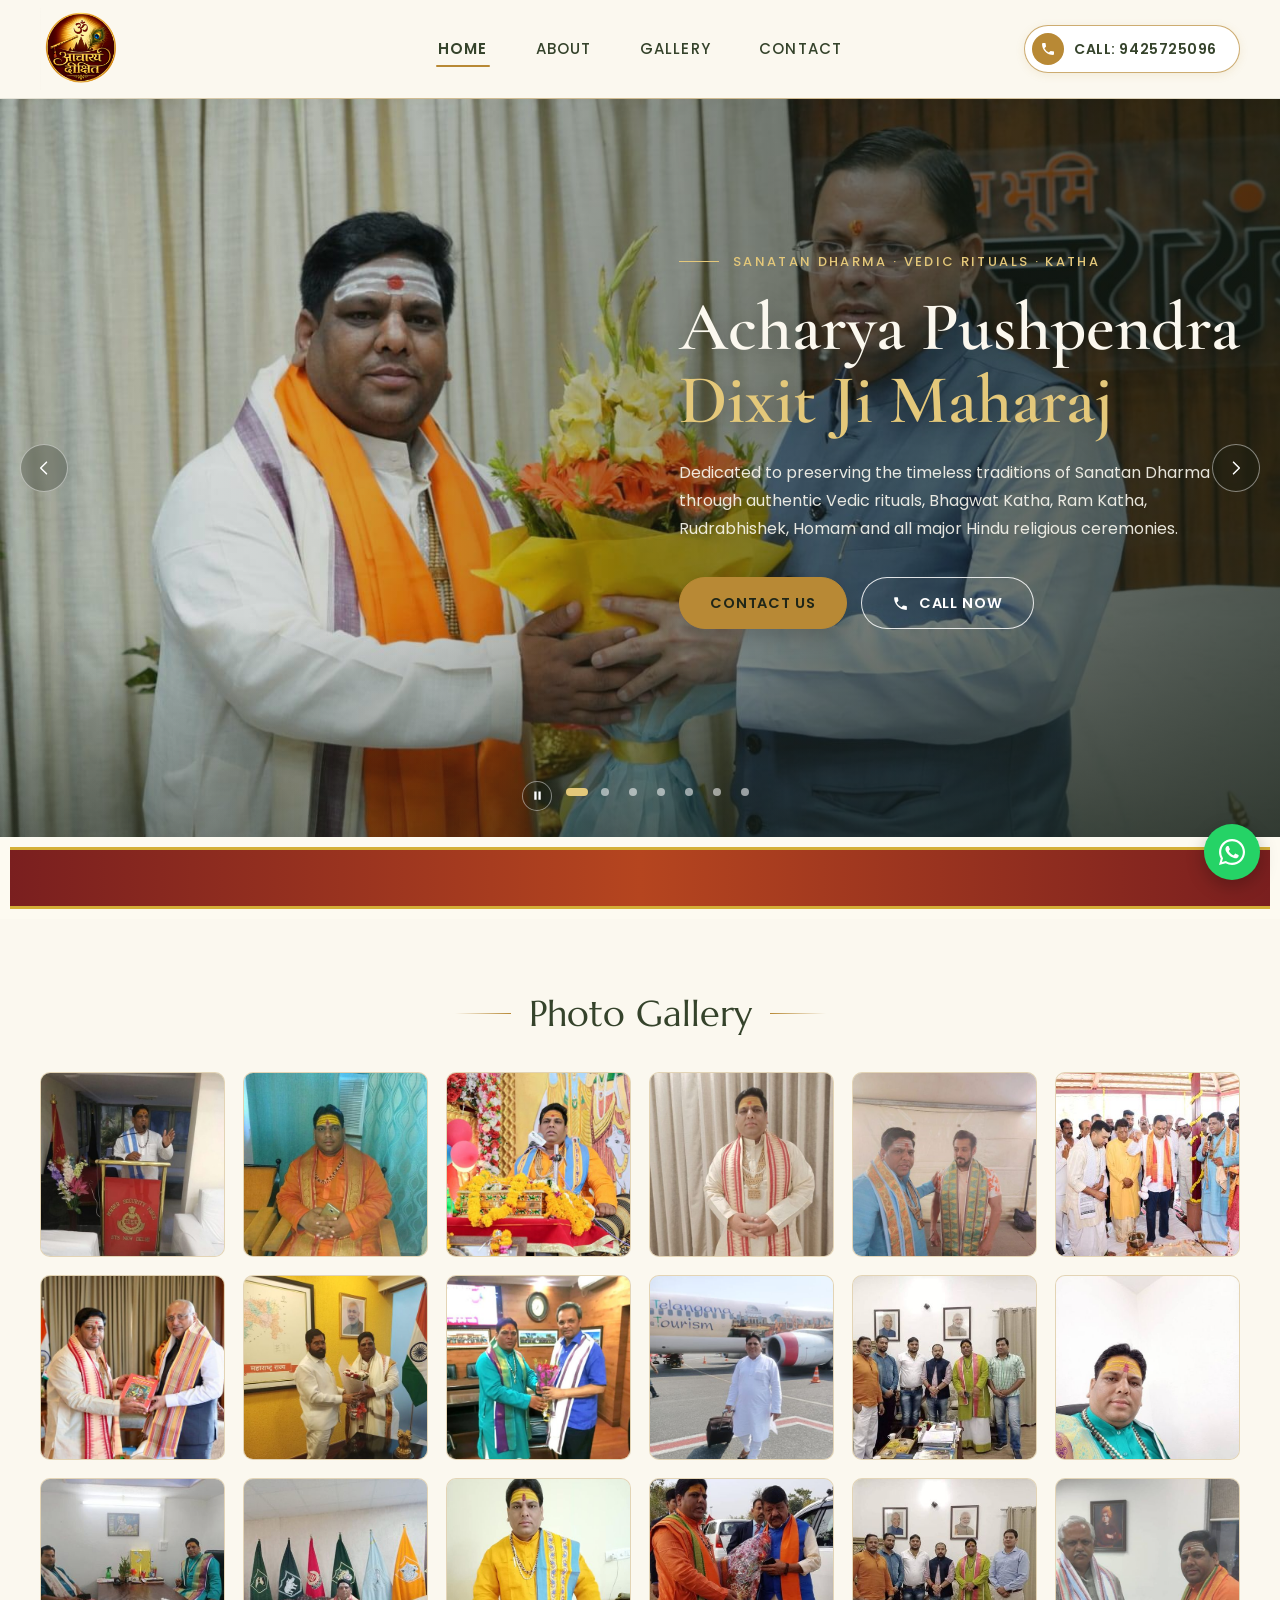
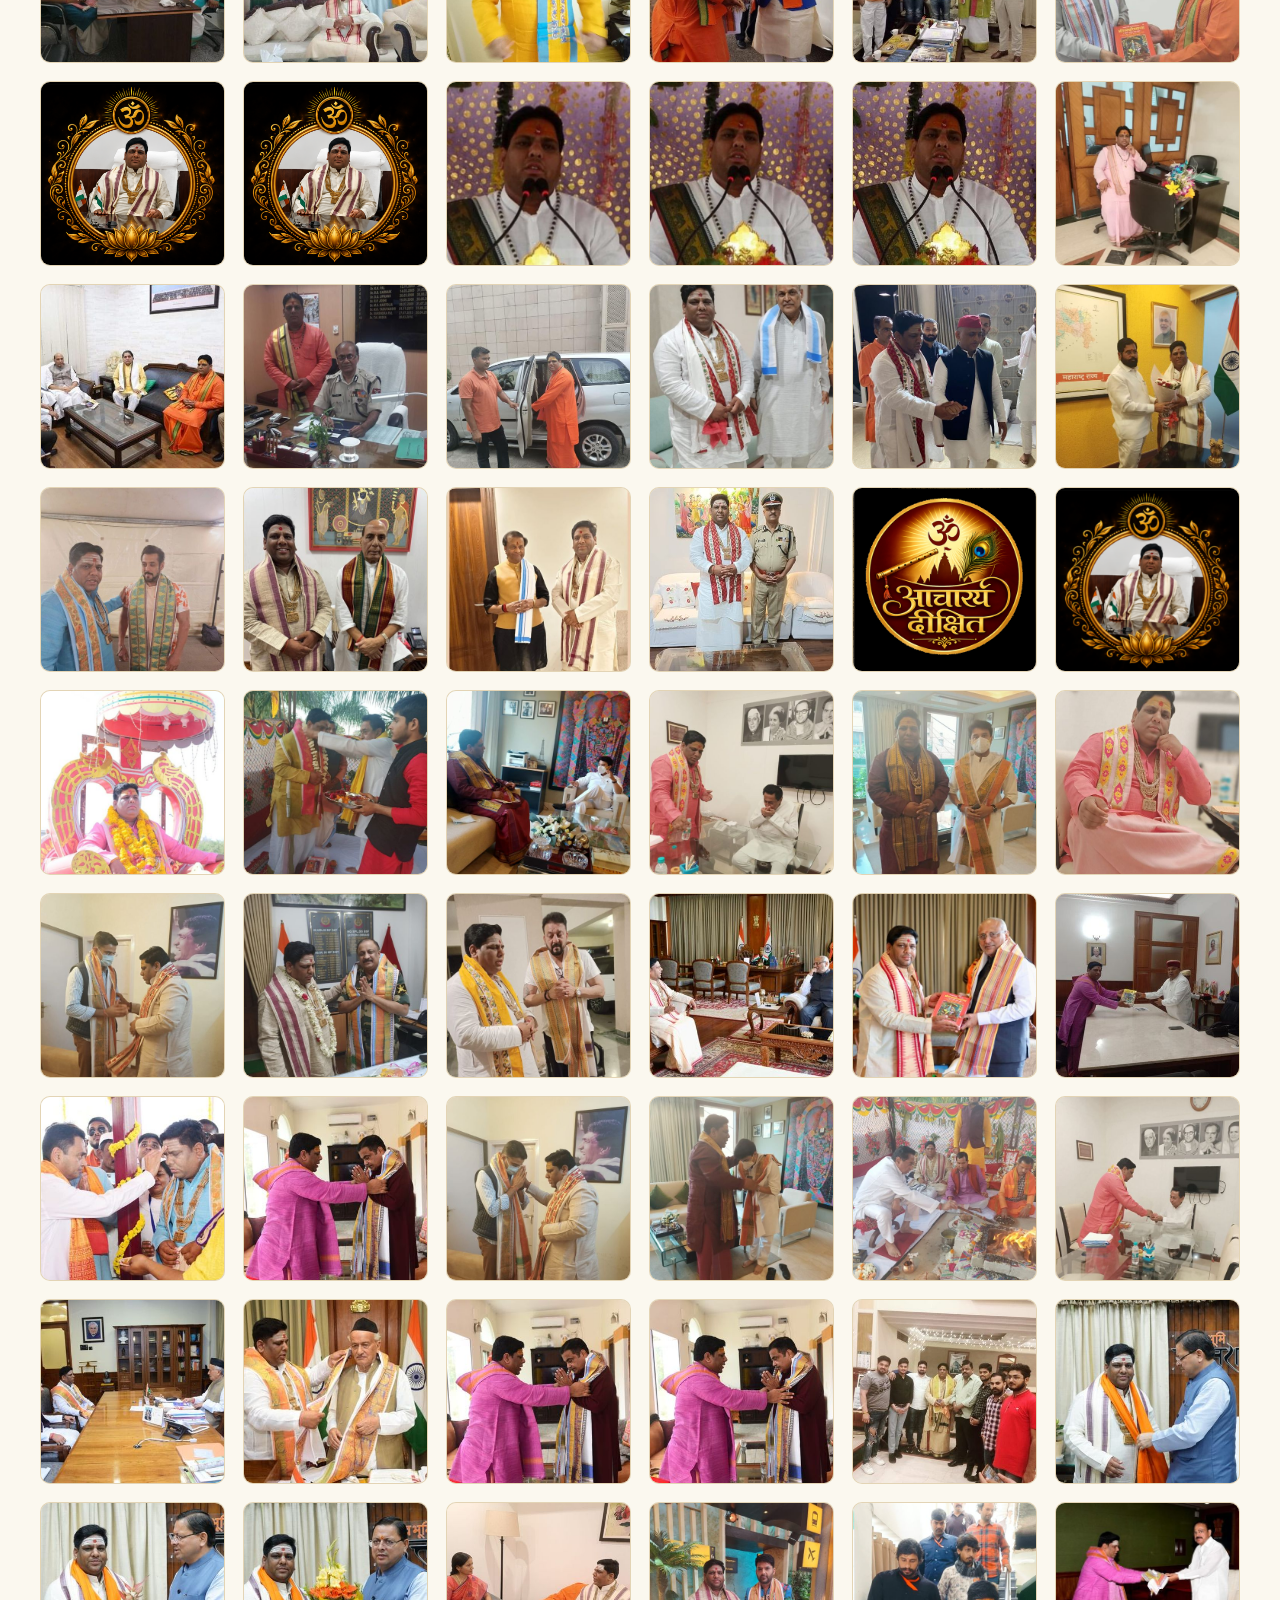
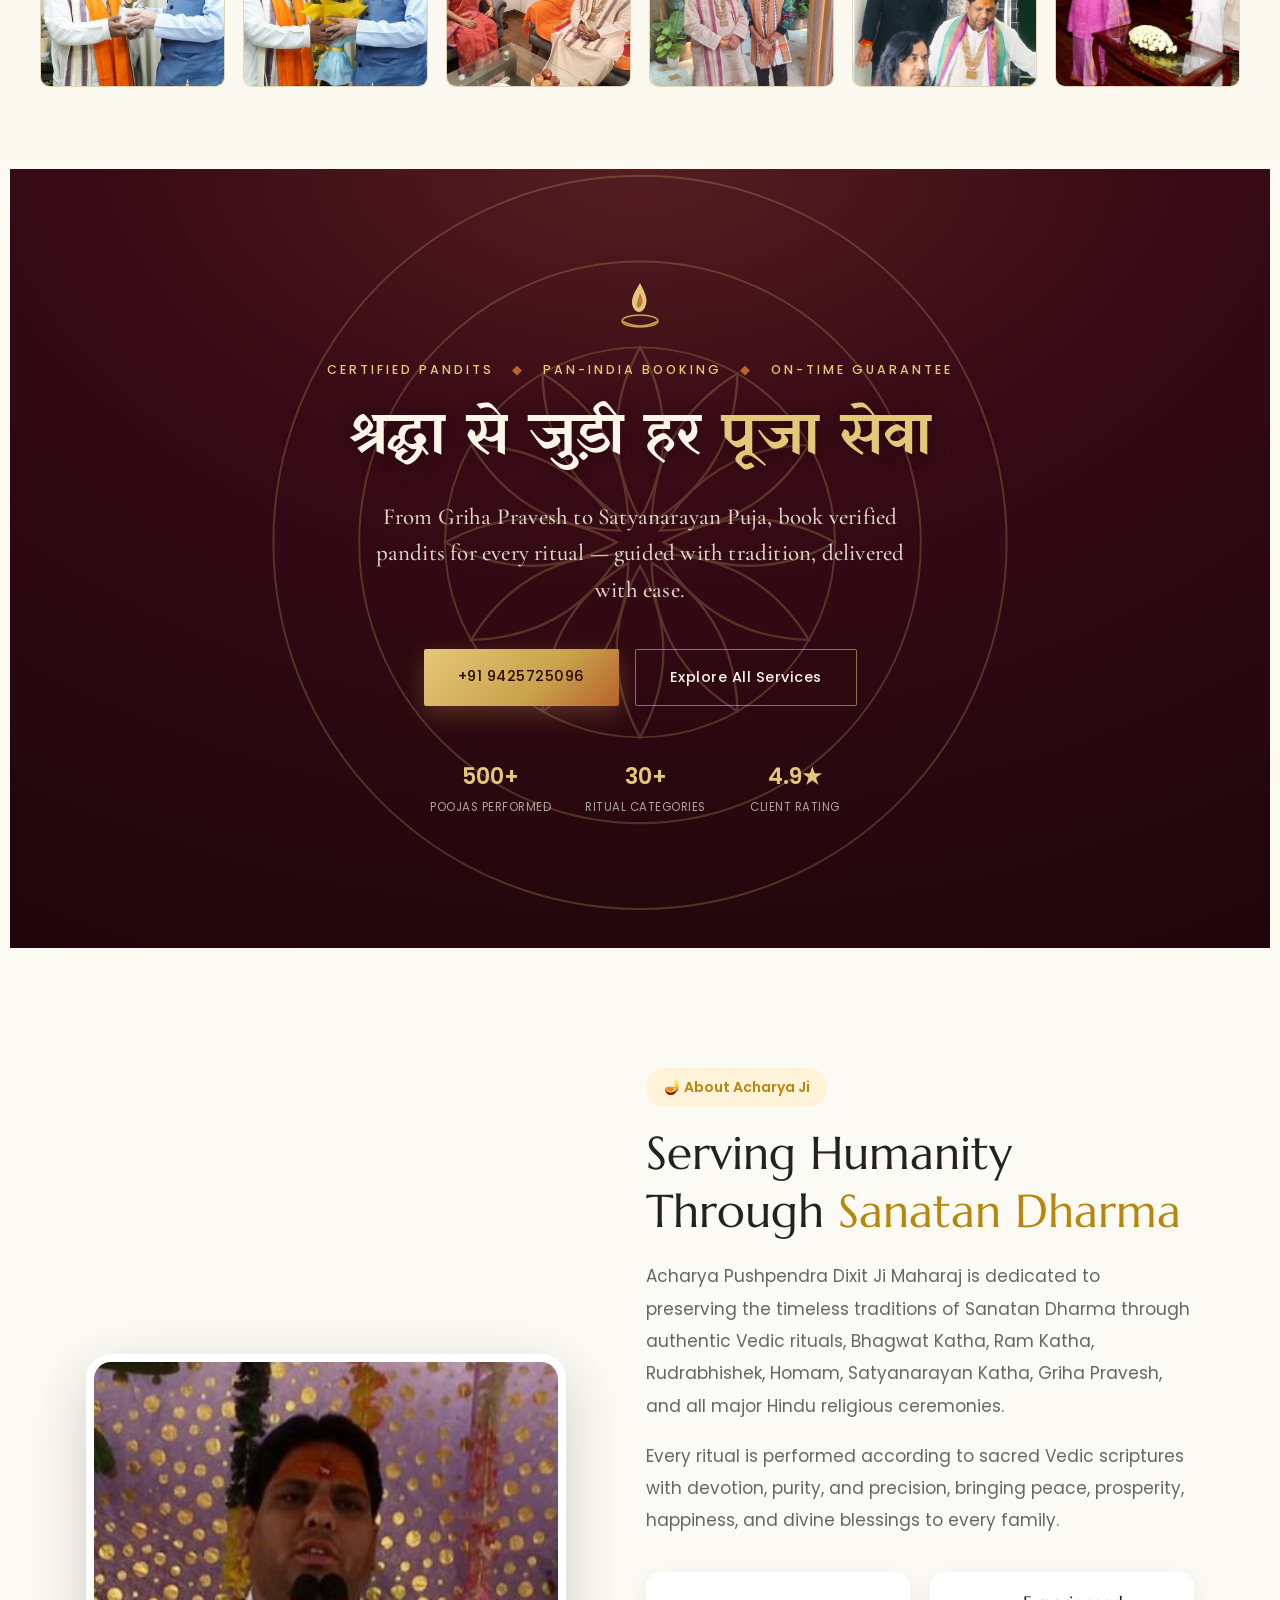
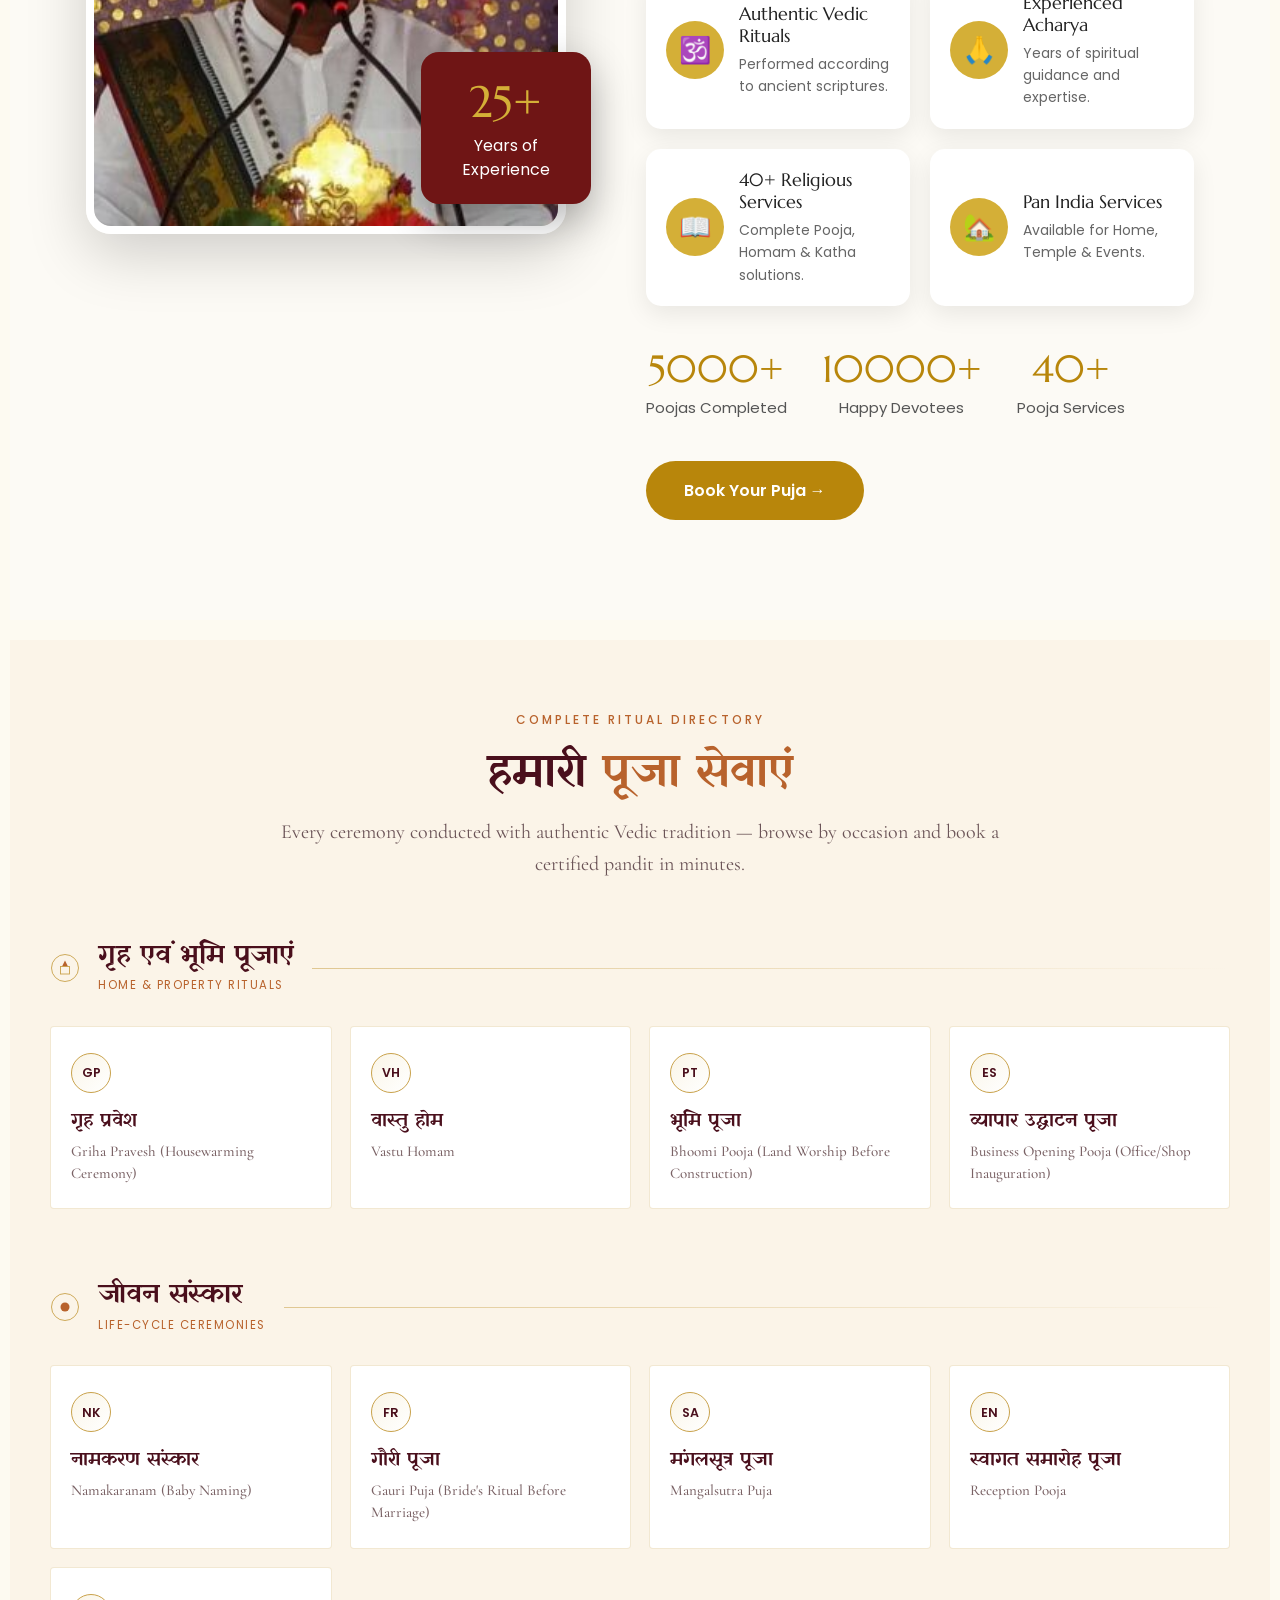
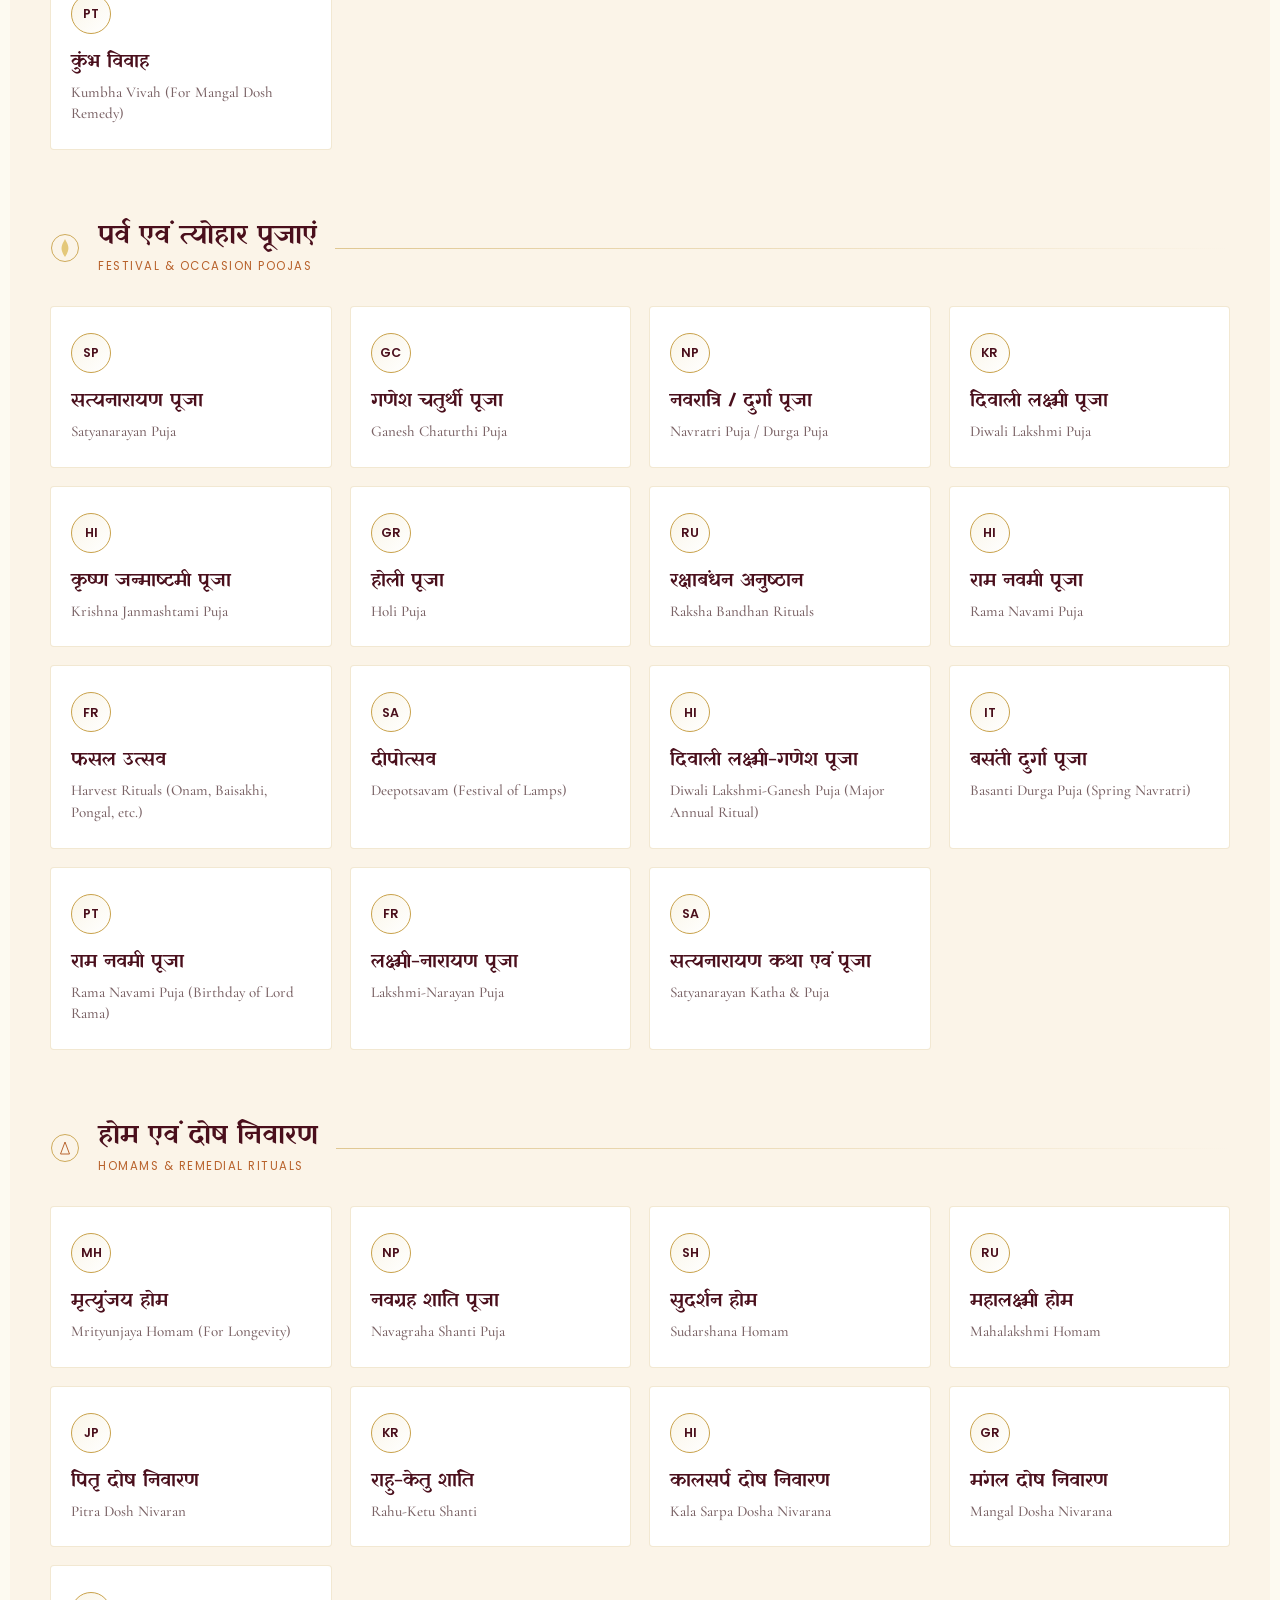
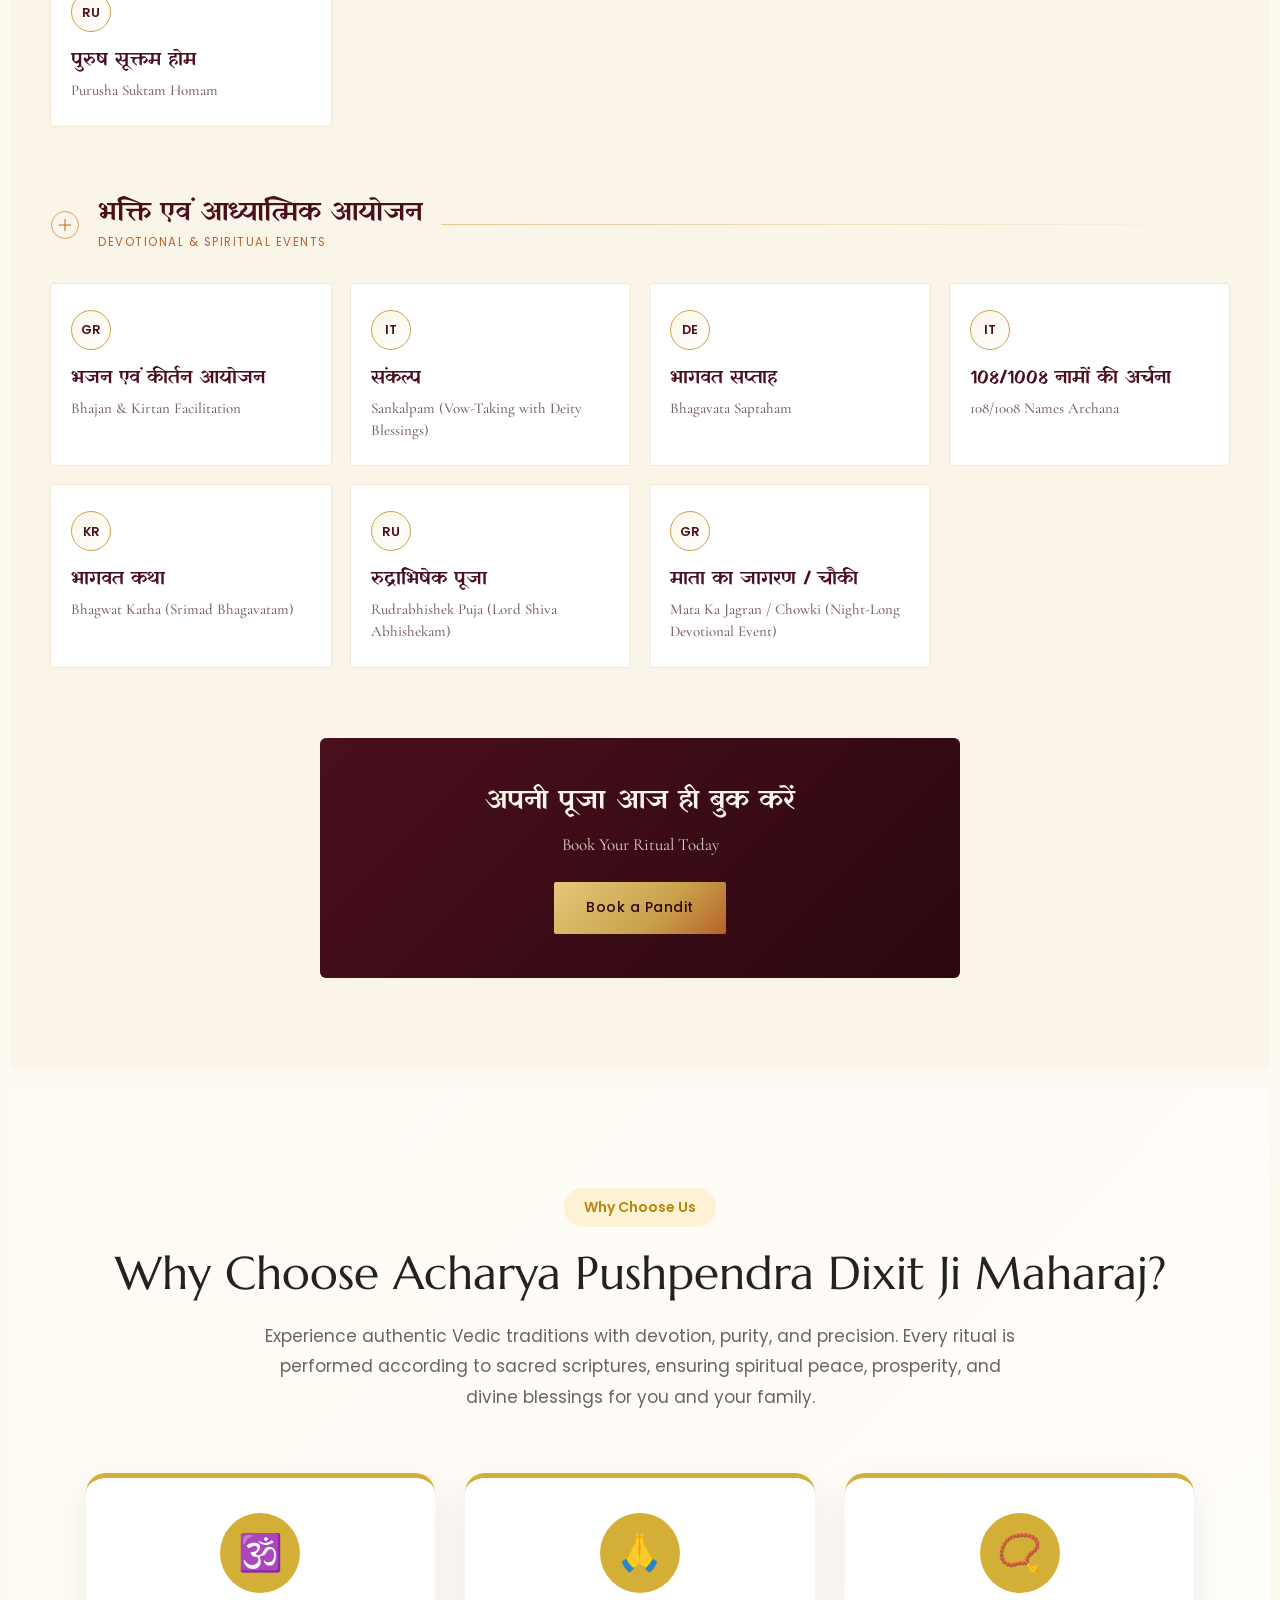
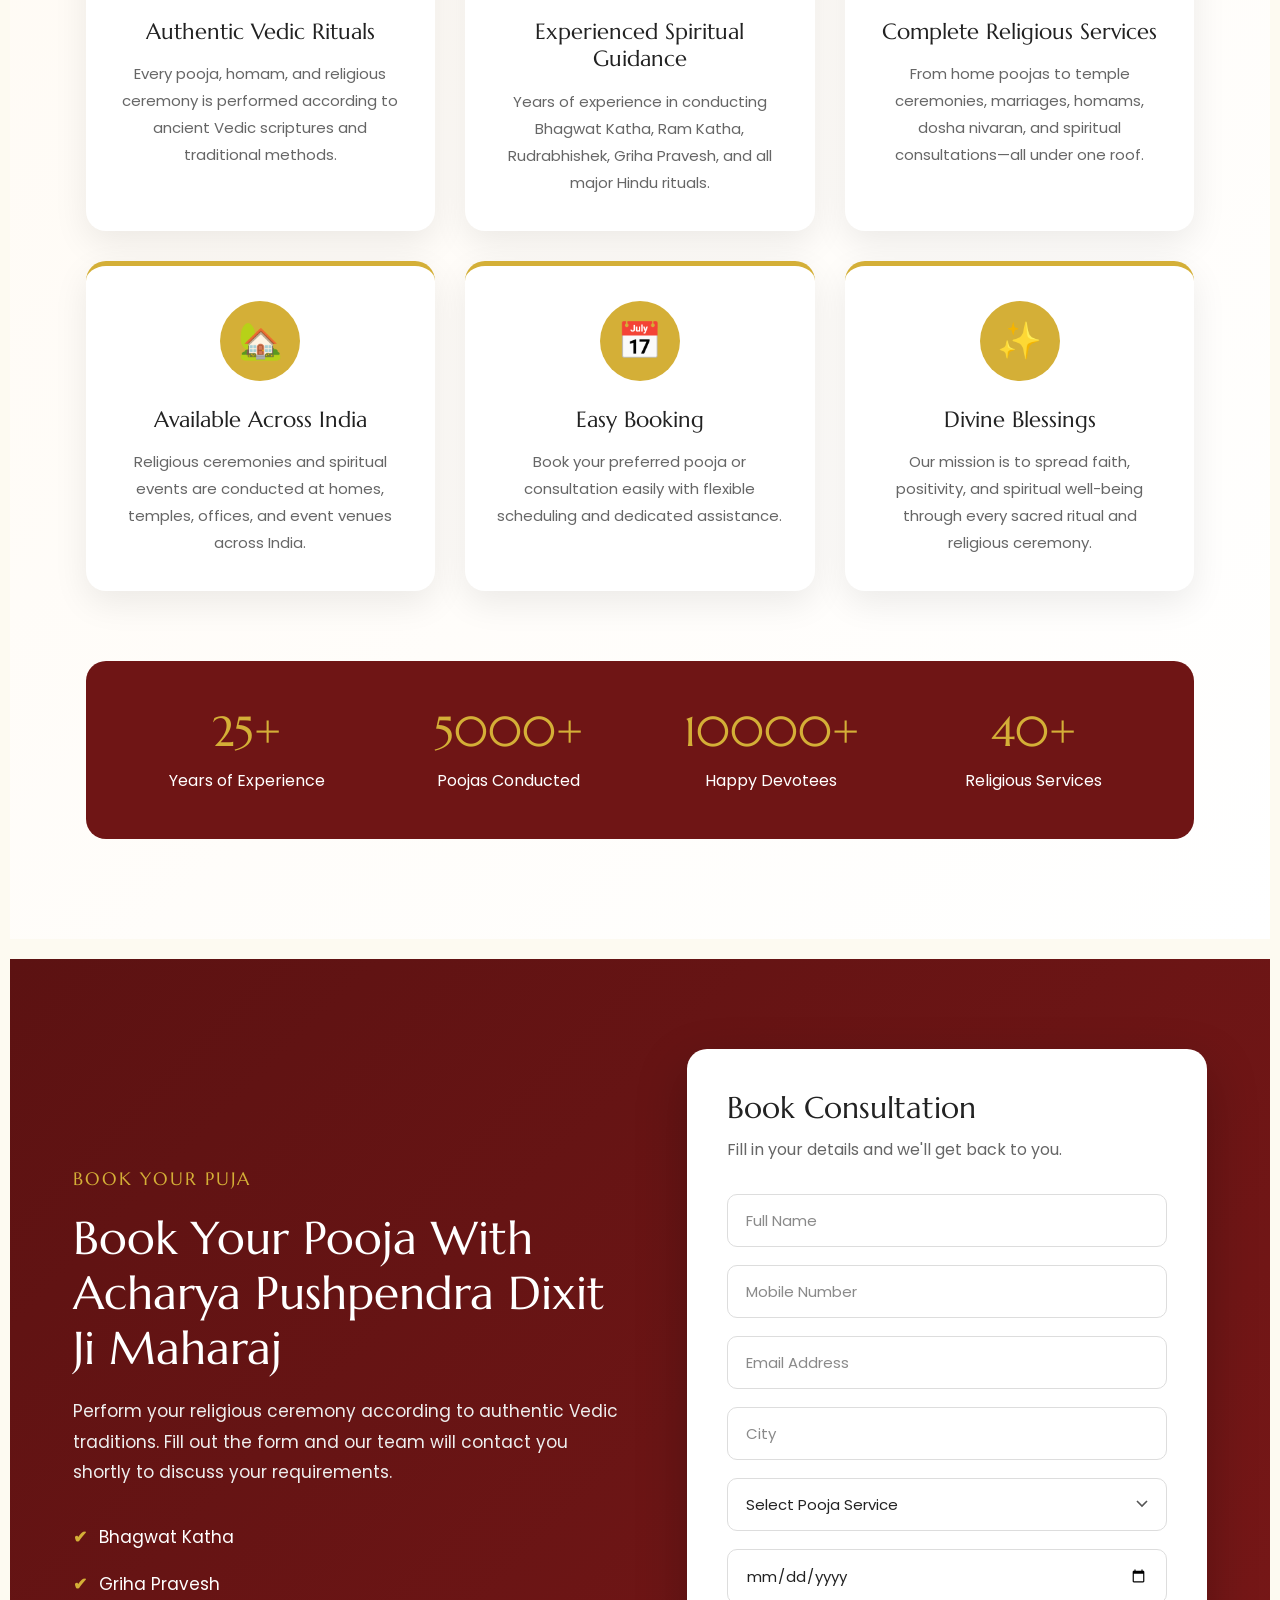
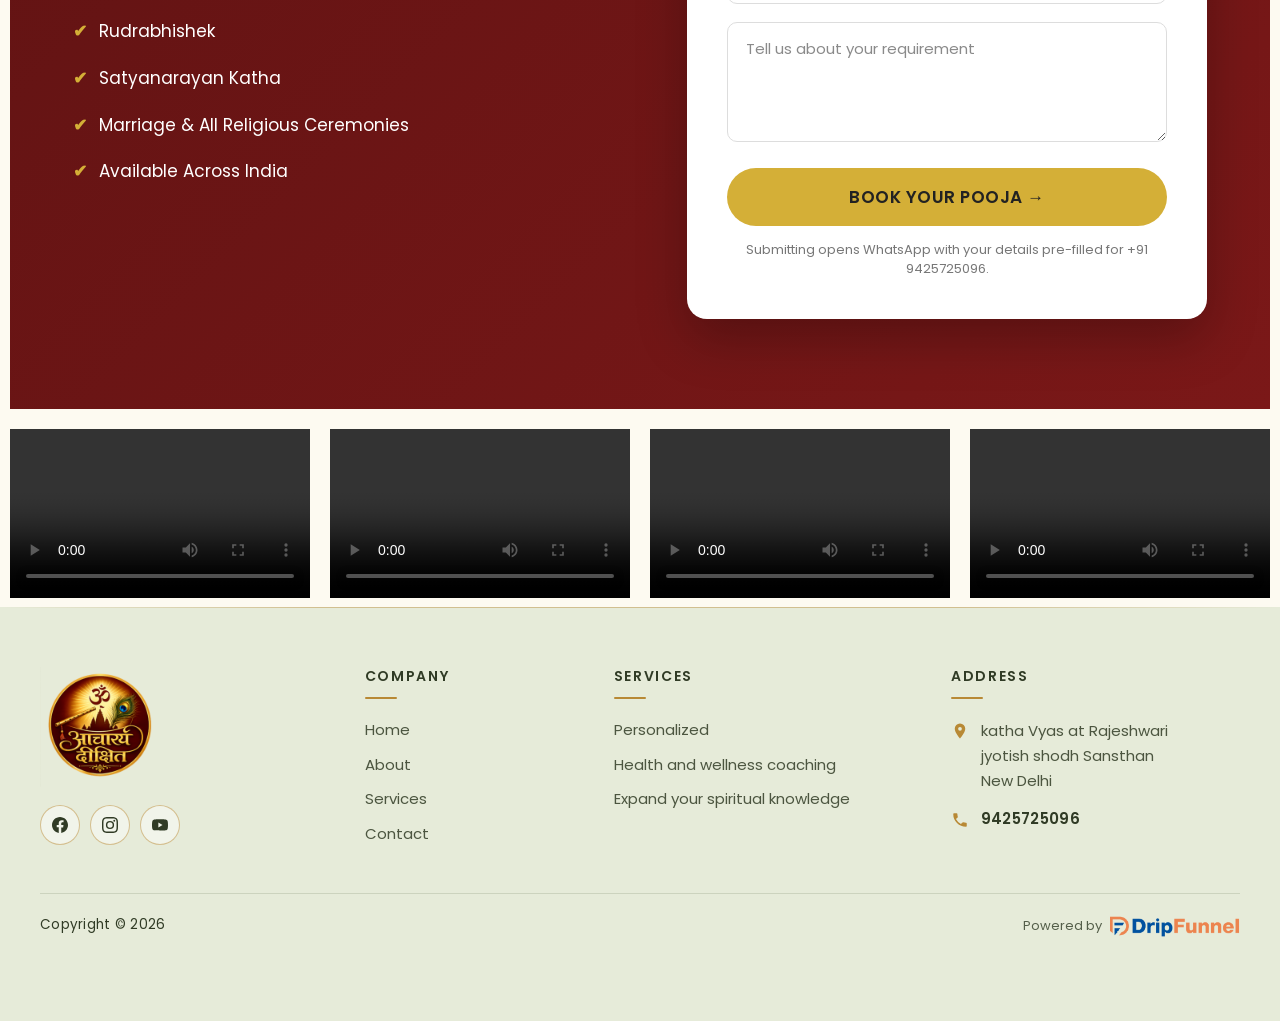
==== commit ddb8933e: "header and hero sefction and footer redesgin" ====
--- a/index.html
+++ b/index.html
@@ -26,7 +26,7 @@
   <link href="https://fonts.googleapis.com/css2?family=Marcellus&family=Poppins:wght@400;500;600;700&family=Yatra+One&family=Cormorant+Garamond:wght@400;500;600&display=swap" rel="stylesheet">
   <link rel="stylesheet" href="css/style.css">
 
-  <link rel="preload" as="image" href="assets/images/slider/WhatsApp-Image-2026-07-20-at-11.33.26.jpg" fetchpriority="high">
+  <link rel="preload" as="image" href="assets/images/slider/WhatsApp-Image-2026-07-20-at-11.33.29-1.jpg" fetchpriority="high">
   <script>document.documentElement.className += ' js';</script>
 </head>
 <body id="top">
@@ -70,52 +70,44 @@
 
   <main id="main">
 
-    <!-- ================= HERO SLIDER ================= -->
-    <section class="hero-slider" data-slider aria-roledescription="carousel" aria-label="Photos of Acharya Pushpendra Dixit Ji Maharaj" tabindex="0">
-      <ul class="hero-slider__track">
-        <li class="hero-slide is-active" role="group" aria-roledescription="slide" aria-label="1 of 31"><img src="assets/images/slider/WhatsApp-Image-2026-07-20-at-11.33.26.jpg" width="1599" height="1066" alt="Acharya Pushpendra Dixit Ji Maharaj — photo 1 of 31" fetchpriority="high"></li>
-        <li class="hero-slide" role="group" aria-roledescription="slide" aria-label="2 of 31" aria-hidden="true"><img data-src="assets/images/slider/WhatsApp-Image-2026-07-20-at-11.33.24-2.jpg" width="512" height="341" alt="Acharya Pushpendra Dixit Ji Maharaj — photo 2 of 31" decoding="async"></li>
-        <li class="hero-slide" role="group" aria-roledescription="slide" aria-label="3 of 31" aria-hidden="true"><img data-src="assets/images/slider/WhatsApp-Image-2026-07-09-at-19.09.55.jpg" width="1494" height="1600" alt="Acharya Pushpendra Dixit Ji Maharaj — photo 3 of 31" decoding="async"></li>
-        <li class="hero-slide" role="group" aria-roledescription="slide" aria-label="4 of 31" aria-hidden="true"><img data-src="assets/images/slider/WhatsApp-Image-2026-07-20-at-11.33.29-1.jpg" width="1600" height="1069" alt="Acharya Pushpendra Dixit Ji Maharaj — photo 4 of 31" decoding="async"></li>
-        <li class="hero-slide" role="group" aria-roledescription="slide" aria-label="5 of 31" aria-hidden="true"><img data-src="assets/images/slider/WhatsApp-Image-2026-07-20-at-11.33.30-1.jpg" width="1600" height="1456" alt="Acharya Pushpendra Dixit Ji Maharaj — photo 5 of 31" decoding="async"></li>
-        <li class="hero-slide" role="group" aria-roledescription="slide" aria-label="6 of 31" aria-hidden="true"><img data-src="assets/images/slider/WhatsApp-Image-2026-07-20-at-11.33.24-1.jpg" width="1533" height="1022" alt="Acharya Pushpendra Dixit Ji Maharaj — photo 6 of 31" decoding="async"></li>
-        <li class="hero-slide" role="group" aria-roledescription="slide" aria-label="7 of 31" aria-hidden="true"><img data-src="assets/images/slider/73043299_671225256734904_591348783988604928_n.jpg" width="1079" height="1343" alt="Acharya Pushpendra Dixit Ji Maharaj — photo 7 of 31" decoding="async"></li>
-        <li class="hero-slide" role="group" aria-roledescription="slide" aria-label="8 of 31" aria-hidden="true"><img data-src="assets/images/slider/488597782_2036103116913771_749726660580193432_n.jpg" width="1536" height="2048" alt="Acharya Pushpendra Dixit Ji Maharaj — photo 8 of 31" decoding="async"></li>
-        <li class="hero-slide" role="group" aria-roledescription="slide" aria-label="9 of 31" aria-hidden="true"><img data-src="assets/images/slider/WhatsApp-Image-2026-07-09-at-19.03.04.jpg" width="960" height="1280" alt="Acharya Pushpendra Dixit Ji Maharaj — photo 9 of 31" decoding="async"></li>
-        <li class="hero-slide" role="group" aria-roledescription="slide" aria-label="10 of 31" aria-hidden="true"><img data-src="assets/images/slider/WhatsApp-Image-2026-07-09-at-19.02.57.jpg" width="1200" height="1600" alt="Acharya Pushpendra Dixit Ji Maharaj — photo 10 of 31" decoding="async"></li>
-        <li class="hero-slide" role="group" aria-roledescription="slide" aria-label="11 of 31" aria-hidden="true"><img data-src="assets/images/slider/484906511_2016792758844807_724552756982442675_n.jpg" width="960" height="1280" alt="Acharya Pushpendra Dixit Ji Maharaj — photo 11 of 31" decoding="async"></li>
-        <li class="hero-slide" role="group" aria-roledescription="slide" aria-label="12 of 31" aria-hidden="true"><img data-src="assets/images/slider/73319932_667187190472044_8840682805739388928_n.jpg" width="720" height="960" alt="Acharya Pushpendra Dixit Ji Maharaj — photo 12 of 31" decoding="async"></li>
-        <li class="hero-slide" role="group" aria-roledescription="slide" aria-label="13 of 31" aria-hidden="true"><img data-src="assets/images/slider/WhatsApp-Image-2026-07-09-at-18.57.12-3.jpg" width="1200" height="1600" alt="Acharya Pushpendra Dixit Ji Maharaj — photo 13 of 31" decoding="async"></li>
-        <li class="hero-slide" role="group" aria-roledescription="slide" aria-label="14 of 31" aria-hidden="true"><img data-src="assets/images/slider/WhatsApp-Image-2026-07-09-at-18.57.11-2.jpg" width="1200" height="1600" alt="Acharya Pushpendra Dixit Ji Maharaj — photo 14 of 31" decoding="async"></li>
-        <li class="hero-slide" role="group" aria-roledescription="slide" aria-label="15 of 31" aria-hidden="true"><img data-src="assets/images/slider/WhatsApp-Image-2026-07-09-at-18.57.13.jpg" width="1200" height="1600" alt="Acharya Pushpendra Dixit Ji Maharaj — photo 15 of 31" decoding="async"></li>
-        <li class="hero-slide" role="group" aria-roledescription="slide" aria-label="16 of 31" aria-hidden="true"><img data-src="assets/images/slider/WhatsApp-Image-2026-07-09-at-18.57.11-1.jpg" width="1200" height="1600" alt="Acharya Pushpendra Dixit Ji Maharaj — photo 16 of 31" decoding="async"></li>
-        <li class="hero-slide" role="group" aria-roledescription="slide" aria-label="17 of 31" aria-hidden="true"><img data-src="assets/images/slider/WhatsApp-Image-2026-07-09-at-18.57.10.jpg" width="1200" height="1600" alt="Acharya Pushpendra Dixit Ji Maharaj — photo 17 of 31" decoding="async"></li>
-        <li class="hero-slide" role="group" aria-roledescription="slide" aria-label="18 of 31" aria-hidden="true"><img data-src="assets/images/slider/WhatsApp-Image-2026-07-09-at-18.57.11-3.jpg" width="1200" height="1600" alt="Acharya Pushpendra Dixit Ji Maharaj — photo 18 of 31" decoding="async"></li>
-        <li class="hero-slide" role="group" aria-roledescription="slide" aria-label="19 of 31" aria-hidden="true"><img data-src="assets/images/slider/WhatsApp-Image-2026-07-09-at-18.57.15-2.jpg" width="1200" height="1600" alt="Acharya Pushpendra Dixit Ji Maharaj — photo 19 of 31" decoding="async"></li>
-        <li class="hero-slide" role="group" aria-roledescription="slide" aria-label="20 of 31" aria-hidden="true"><img data-src="assets/images/slider/WhatsApp-Image-2026-07-09-at-18.57.16-2.jpg" width="1186" height="1600" alt="Acharya Pushpendra Dixit Ji Maharaj — photo 20 of 31" decoding="async"></li>
-        <li class="hero-slide" role="group" aria-roledescription="slide" aria-label="21 of 31" aria-hidden="true"><img data-src="assets/images/slider/WhatsApp-Image-2026-07-09-at-19.09.53.jpg" width="1600" height="1204" alt="Acharya Pushpendra Dixit Ji Maharaj — photo 21 of 31" decoding="async"></li>
-        <li class="hero-slide" role="group" aria-roledescription="slide" aria-label="22 of 31" aria-hidden="true"><img data-src="assets/images/slider/83883783_762484500942312_1913484045778419712_n.jpg" width="622" height="1280" alt="Acharya Pushpendra Dixit Ji Maharaj — photo 22 of 31" decoding="async"></li>
-        <li class="hero-slide" role="group" aria-roledescription="slide" aria-label="23 of 31" aria-hidden="true"><img data-src="assets/images/slider/WhatsApp-Image-2026-07-20-at-11.33.32.jpg" width="1280" height="853" alt="Acharya Pushpendra Dixit Ji Maharaj — photo 23 of 31" decoding="async"></li>
-        <li class="hero-slide" role="group" aria-roledescription="slide" aria-label="24 of 31" aria-hidden="true"><img data-src="assets/images/slider/WhatsApp-Image-2026-07-20-at-11.33.31.jpg" width="1600" height="1200" alt="Acharya Pushpendra Dixit Ji Maharaj — photo 24 of 31" decoding="async"></li>
-        <li class="hero-slide" role="group" aria-roledescription="slide" aria-label="25 of 31" aria-hidden="true"><img data-src="assets/images/slider/WhatsApp-Image-2026-07-20-at-11.33.30.jpg" width="1600" height="1066" alt="Acharya Pushpendra Dixit Ji Maharaj — photo 25 of 31" decoding="async"></li>
-        <li class="hero-slide" role="group" aria-roledescription="slide" aria-label="26 of 31" aria-hidden="true"><img data-src="assets/images/slider/WhatsApp-Image-2026-07-20-at-11.33.29-2.jpg" width="1600" height="1200" alt="Acharya Pushpendra Dixit Ji Maharaj — photo 26 of 31" decoding="async"></li>
-        <li class="hero-slide" role="group" aria-roledescription="slide" aria-label="27 of 31" aria-hidden="true"><img data-src="assets/images/slider/WhatsApp-Image-2026-07-20-at-11.33.29.jpg" width="1600" height="1069" alt="Acharya Pushpendra Dixit Ji Maharaj — photo 27 of 31" decoding="async"></li>
-        <li class="hero-slide" role="group" aria-roledescription="slide" aria-label="28 of 31" aria-hidden="true"><img data-src="assets/images/slider/WhatsApp-Image-2026-07-20-at-11.33.28.jpg" width="1600" height="1069" alt="Acharya Pushpendra Dixit Ji Maharaj — photo 28 of 31" decoding="async"></li>
-        <li class="hero-slide" role="group" aria-roledescription="slide" aria-label="29 of 31" aria-hidden="true"><img data-src="assets/images/slider/WhatsApp-Image-2026-07-20-at-11.33.27-1.jpg" width="1156" height="867" alt="Acharya Pushpendra Dixit Ji Maharaj — photo 29 of 31" decoding="async"></li>
-        <li class="hero-slide" role="group" aria-roledescription="slide" aria-label="30 of 31" aria-hidden="true"><img data-src="assets/images/slider/WhatsApp-Image-2026-07-20-at-11.33.27.jpg" width="1599" height="1066" alt="Acharya Pushpendra Dixit Ji Maharaj — photo 30 of 31" decoding="async"></li>
-        <li class="hero-slide" role="group" aria-roledescription="slide" aria-label="31 of 31" aria-hidden="true"><img data-src="assets/images/slider/WhatsApp-Image-2026-07-20-at-11.33.26-1.jpg" width="1599" height="1066" alt="Acharya Pushpendra Dixit Ji Maharaj — photo 31 of 31" decoding="async"></li>
-      </ul>
+    <!-- ================= HERO (full-width background slider) ================= -->
+    <section class="hero" data-slider aria-roledescription="carousel" aria-label="Acharya Pushpendra Dixit Ji Maharaj — photo highlights">
+      <div class="hero__slides" aria-live="off">
+        <div class="hero-slide is-active" role="group" aria-roledescription="slide" aria-label="1 of 7"><div class="hero-slide__bg" role="img" aria-label="Acharya Pushpendra Dixit Ji Maharaj — receiving a bouquet" style="background-image:url('assets/images/slider/WhatsApp-Image-2026-07-20-at-11.33.29-1.jpg');--pos:center 28%;--pos-m:38% 30%"></div></div>
+        <div class="hero-slide" role="group" aria-roledescription="slide" aria-label="2 of 7" aria-hidden="true"><div class="hero-slide__bg" role="img" aria-label="Acharya Pushpendra Dixit Ji Maharaj — receiving a gift" data-bg="assets/images/slider/WhatsApp-Image-2026-07-20-at-11.33.29.jpg" style="--pos:center 28%;--pos-m:30% 30%"></div></div>
+        <div class="hero-slide" role="group" aria-roledescription="slide" aria-label="3 of 7" aria-hidden="true"><div class="hero-slide__bg" role="img" aria-label="Acharya Pushpendra Dixit Ji Maharaj — being honoured with a shawl" data-bg="assets/images/slider/WhatsApp-Image-2026-07-20-at-11.33.28.jpg" style="--pos:center 22%;--pos-m:62% 25%"></div></div>
+        <div class="hero-slide" role="group" aria-roledescription="slide" aria-label="4 of 7" aria-hidden="true"><div class="hero-slide__bg" role="img" aria-label="Acharya Pushpendra Dixit Ji Maharaj — in conversation at a formal meeting" data-bg="assets/images/slider/WhatsApp-Image-2026-07-20-at-11.33.30.jpg" style="--pos:center 45%;--pos-m:30% 50%"></div></div>
+        <div class="hero-slide" role="group" aria-roledescription="slide" aria-label="5 of 7" aria-hidden="true"><div class="hero-slide__bg" role="img" aria-label="Acharya Pushpendra Dixit Ji Maharaj — with a guest" data-bg="assets/images/slider/WhatsApp-Image-2026-07-09-at-19.09.53.jpg" style="--pos:center 30%;--pos-m:48% 30%"></div></div>
+        <div class="hero-slide" role="group" aria-roledescription="slide" aria-label="6 of 7" aria-hidden="true"><div class="hero-slide__bg" role="img" aria-label="Acharya Pushpendra Dixit Ji Maharaj — offering a respectful greeting" data-bg="assets/images/slider/WhatsApp-Image-2026-07-20-at-11.33.26.jpg" style="--pos:center 30%;--pos-m:42% 30%"></div></div>
+        <div class="hero-slide" role="group" aria-roledescription="slide" aria-label="7 of 7" aria-hidden="true"><div class="hero-slide__bg" role="img" aria-label="Acharya Pushpendra Dixit Ji Maharaj — at a meeting" data-bg="assets/images/slider/WhatsApp-Image-2026-07-20-at-11.33.24-1.jpg" style="--pos:center 45%;--pos-m:58% 50%"></div></div>
+      </div>
+      <div class="hero__overlay" aria-hidden="true"></div>
+
+      <div class="hero__inner">
+        <div class="hero__content">
+          <p class="hero__eyebrow"><span class="hero__rule" aria-hidden="true"></span>Sanatan Dharma &middot; Vedic Rituals &middot; Katha</p>
+          <h1 class="hero__title">Acharya Pushpendra <span>Dixit Ji Maharaj</span></h1>
+          <p class="hero__text">Dedicated to preserving the timeless traditions of Sanatan Dharma through authentic Vedic rituals, Bhagwat Katha, Ram Katha, Rudrabhishek, Homam and all major Hindu religious ceremonies.</p>
+          <div class="hero__actions">
+            <a href="contact.html" class="hero-btn hero-btn--primary">Contact Us</a>
+            <a href="tel:+919425725096" class="hero-btn hero-btn--ghost"><svg viewBox="0 0 24 24" aria-hidden="true"><path d="M6.6 10.8a15.2 15.2 0 0 0 6.6 6.6l2.2-2.2a1 1 0 0 1 1-.25 11.4 11.4 0 0 0 3.6.57 1 1 0 0 1 1 1V20a1 1 0 0 1-1 1A17 17 0 0 1 3 4a1 1 0 0 1 1-1h3.5a1 1 0 0 1 1 1c0 1.25.2 2.45.57 3.57a1 1 0 0 1-.25 1L6.6 10.8z"/></svg>Call Now</a>
+          </div>
+        </div>
+      </div>
+
       <button type="button" class="slider-arrow slider-arrow--prev" aria-label="Previous slide">
-        <svg viewBox="0 0 16 16" fill="currentColor" aria-hidden="true"><path d="M11 2 4 8l7 6z"/></svg>
+        <svg viewBox="0 0 24 24" fill="none" stroke="currentColor" stroke-width="1.8" stroke-linecap="round" stroke-linejoin="round" aria-hidden="true"><path d="M15 5l-7 7 7 7"/></svg>
       </button>
       <button type="button" class="slider-arrow slider-arrow--next" aria-label="Next slide">
-        <svg viewBox="0 0 16 16" fill="currentColor" aria-hidden="true"><path d="m5 2 7 6-7 6z"/></svg>
+        <svg viewBox="0 0 24 24" fill="none" stroke="currentColor" stroke-width="1.8" stroke-linecap="round" stroke-linejoin="round" aria-hidden="true"><path d="M9 5l7 7-7 7"/></svg>
       </button>
-      <ul class="slider-dots" aria-label="Choose slide to display"></ul>
-      <button type="button" class="slider-pause" aria-pressed="false" aria-label="Pause slideshow">
-        <svg class="i-pause" viewBox="0 0 12 12" fill="currentColor" aria-hidden="true"><path d="M2 1h3v10H2zm5 0h3v10H7z"/></svg>
-        <svg class="i-play" viewBox="0 0 12 12" fill="currentColor" aria-hidden="true"><path d="M2 1l9 5-9 5z"/></svg>
-      </button>
+      <div class="hero__controls">
+        <button type="button" class="slider-pause" aria-pressed="false" aria-label="Pause slideshow">
+          <svg class="i-pause" viewBox="0 0 12 12" fill="currentColor" aria-hidden="true"><path d="M2.5 1.5h2.5v9H2.5zm4.5 0h2.5v9H7z"/></svg>
+          <svg class="i-play" viewBox="0 0 12 12" fill="currentColor" aria-hidden="true"><path d="M3 1.5l7.5 4.5L3 10.5z"/></svg>
+        </button>
+        <ul class="slider-dots" aria-label="Choose slide to display"></ul>
+      </div>
       <p class="slider-live sr-only" aria-live="polite"></p>
     </section>
 
@@ -141,62 +133,66 @@
 
     <!-- ================= PHOTO GALLERY ================= -->
     <section id="gallery" class="gallery-section" aria-labelledby="gallery-title" style="scroll-margin-top:90px">
-      <h2 id="gallery-title" class="sr-only">Photo Gallery</h2>
-      <ul class="gallery">
-        <li class="gallery-item"><a href="assets/images/gallery/full/50411458_506715866519178_2780264336520642560_n-1.jpg" aria-label="Open photo 1 of 66"><img src="assets/images/gallery/thumb/50411458_506715866519178_2780264336520642560_n-1-768x1024.jpg" width="480" height="640" loading="lazy" decoding="async" alt="Acharya Pushpendra Dixit Ji Maharaj — gallery photo 1"></a></li>
+      <div class="gallery-head">
+        <span class="gallery-head__rule" aria-hidden="true"></span>
+        <h2 id="gallery-title" class="gallery-head__title">Photo Gallery</h2>
+        <span class="gallery-head__rule" aria-hidden="true"></span>
+      </div>
+      <ul class="gallery gallery--uniform">
+        <li class="gallery-item gallery-item--tall"><a href="assets/images/gallery/full/50411458_506715866519178_2780264336520642560_n-1.jpg" aria-label="Open photo 1 of 66"><img src="assets/images/gallery/thumb/50411458_506715866519178_2780264336520642560_n-1-768x1024.jpg" width="480" height="640" loading="lazy" decoding="async" alt="Acharya Pushpendra Dixit Ji Maharaj — gallery photo 1"></a></li>
         <li class="gallery-item"><a href="assets/images/gallery/full/50418399_507038826486882_1896628957726375936_n-1.jpg" aria-label="Open photo 2 of 66"><img src="assets/images/gallery/thumb/50418399_507038826486882_1896628957726375936_n-1-768x770.jpg" width="480" height="481" loading="lazy" decoding="async" alt="Acharya Pushpendra Dixit Ji Maharaj — gallery photo 2"></a></li>
         <li class="gallery-item"><a href="assets/images/gallery/full/484092408_2013356319188451_7386594479321853125_n-1.jpg" aria-label="Open photo 3 of 66"><img src="assets/images/gallery/thumb/484092408_2013356319188451_7386594479321853125_n-1-768x774.jpg" width="480" height="484" loading="lazy" decoding="async" alt="Acharya Pushpendra Dixit Ji Maharaj — gallery photo 3"></a></li>
-        <li class="gallery-item"><a href="assets/images/gallery/full/481950954_2010835532773863_2188704707591871783_n.jpg" aria-label="Open photo 4 of 66"><img src="assets/images/gallery/thumb/481950954_2010835532773863_2188704707591871783_n-768x1024.jpg" width="480" height="640" loading="lazy" decoding="async" alt="Acharya Pushpendra Dixit Ji Maharaj — gallery photo 4"></a></li>
-        <li class="gallery-item"><a href="assets/images/gallery/full/484906511_2016792758844807_724552756982442675_n.jpg" aria-label="Open photo 5 of 66"><img src="assets/images/gallery/thumb/484906511_2016792758844807_724552756982442675_n-768x1024.jpg" width="480" height="640" loading="lazy" decoding="async" alt="Acharya Pushpendra Dixit Ji Maharaj — gallery photo 5"></a></li>
+        <li class="gallery-item gallery-item--tall"><a href="assets/images/gallery/full/481950954_2010835532773863_2188704707591871783_n.jpg" aria-label="Open photo 4 of 66"><img src="assets/images/gallery/thumb/481950954_2010835532773863_2188704707591871783_n-768x1024.jpg" width="480" height="640" loading="lazy" decoding="async" alt="Acharya Pushpendra Dixit Ji Maharaj — gallery photo 4"></a></li>
+        <li class="gallery-item gallery-item--tall"><a href="assets/images/gallery/full/484906511_2016792758844807_724552756982442675_n.jpg" aria-label="Open photo 5 of 66"><img src="assets/images/gallery/thumb/484906511_2016792758844807_724552756982442675_n-768x1024.jpg" width="480" height="640" loading="lazy" decoding="async" alt="Acharya Pushpendra Dixit Ji Maharaj — gallery photo 5"></a></li>
         <li class="gallery-item"><a href="assets/images/gallery/full/485389268_2020089868515096_6577778835840104808_n.jpg" aria-label="Open photo 6 of 66"><img src="assets/images/gallery/thumb/485389268_2020089868515096_6577778835840104808_n-768x512.jpg" width="480" height="320" loading="lazy" decoding="async" alt="Acharya Pushpendra Dixit Ji Maharaj — gallery photo 6"></a></li>
         <li class="gallery-item"><a href="assets/images/gallery/full/489459198_2036103136913769_6276617464360194716_n.jpg" aria-label="Open photo 7 of 66"><img src="assets/images/gallery/thumb/489459198_2036103136913769_6276617464360194716_n-768x699.jpg" width="480" height="437" loading="lazy" decoding="async" alt="Acharya Pushpendra Dixit Ji Maharaj — gallery photo 7"></a></li>
-        <li class="gallery-item"><a href="assets/images/gallery/full/488597782_2036103116913771_749726660580193432_n.jpg" aria-label="Open photo 8 of 66"><img src="assets/images/gallery/thumb/488597782_2036103116913771_749726660580193432_n-768x1024.jpg" width="480" height="640" loading="lazy" decoding="async" alt="Acharya Pushpendra Dixit Ji Maharaj — gallery photo 8"></a></li>
-        <li class="gallery-item"><a href="assets/images/gallery/full/73043299_671225256734904_591348783988604928_n.jpg" aria-label="Open photo 9 of 66"><img src="assets/images/gallery/thumb/73043299_671225256734904_591348783988604928_n-768x956.jpg" width="480" height="598" loading="lazy" decoding="async" alt="Acharya Pushpendra Dixit Ji Maharaj — gallery photo 9"></a></li>
-        <li class="gallery-item"><a href="assets/images/gallery/full/73319932_667187190472044_8840682805739388928_n.jpg" aria-label="Open photo 10 of 66"><img src="assets/images/gallery/thumb/73319932_667187190472044_8840682805739388928_n.jpg" width="480" height="640" loading="lazy" decoding="async" alt="Acharya Pushpendra Dixit Ji Maharaj — gallery photo 10"></a></li>
+        <li class="gallery-item gallery-item--tall"><a href="assets/images/gallery/full/488597782_2036103116913771_749726660580193432_n.jpg" aria-label="Open photo 8 of 66"><img src="assets/images/gallery/thumb/488597782_2036103116913771_749726660580193432_n-768x1024.jpg" width="480" height="640" loading="lazy" decoding="async" alt="Acharya Pushpendra Dixit Ji Maharaj — gallery photo 8"></a></li>
+        <li class="gallery-item gallery-item--tall"><a href="assets/images/gallery/full/73043299_671225256734904_591348783988604928_n.jpg" aria-label="Open photo 9 of 66"><img src="assets/images/gallery/thumb/73043299_671225256734904_591348783988604928_n-768x956.jpg" width="480" height="598" loading="lazy" decoding="async" alt="Acharya Pushpendra Dixit Ji Maharaj — gallery photo 9"></a></li>
+        <li class="gallery-item gallery-item--tall"><a href="assets/images/gallery/full/73319932_667187190472044_8840682805739388928_n.jpg" aria-label="Open photo 10 of 66"><img src="assets/images/gallery/thumb/73319932_667187190472044_8840682805739388928_n.jpg" width="480" height="640" loading="lazy" decoding="async" alt="Acharya Pushpendra Dixit Ji Maharaj — gallery photo 10"></a></li>
         <li class="gallery-item"><a href="assets/images/gallery/full/74402070_673769753147121_983849305250988032_n.jpg" aria-label="Open photo 11 of 66"><img src="assets/images/gallery/thumb/74402070_673769753147121_983849305250988032_n-768x576.jpg" width="480" height="360" loading="lazy" decoding="async" alt="Acharya Pushpendra Dixit Ji Maharaj — gallery photo 11"></a></li>
-        <li class="gallery-item"><a href="assets/images/gallery/full/73001904_673771256480304_6559852058264993792_n.jpg" aria-label="Open photo 12 of 66"><img src="assets/images/gallery/thumb/73001904_673771256480304_6559852058264993792_n-768x1024.jpg" width="480" height="640" loading="lazy" decoding="async" alt="Acharya Pushpendra Dixit Ji Maharaj — gallery photo 12"></a></li>
+        <li class="gallery-item gallery-item--tall"><a href="assets/images/gallery/full/73001904_673771256480304_6559852058264993792_n.jpg" aria-label="Open photo 12 of 66"><img src="assets/images/gallery/thumb/73001904_673771256480304_6559852058264993792_n-768x1024.jpg" width="480" height="640" loading="lazy" decoding="async" alt="Acharya Pushpendra Dixit Ji Maharaj — gallery photo 12"></a></li>
         <li class="gallery-item"><a href="assets/images/gallery/full/74467459_673771719813591_5676673032630829056_n.jpg" aria-label="Open photo 13 of 66"><img src="assets/images/gallery/thumb/74467459_673771719813591_5676673032630829056_n-768x576.jpg" width="480" height="360" loading="lazy" decoding="async" alt="Acharya Pushpendra Dixit Ji Maharaj — gallery photo 13"></a></li>
         <li class="gallery-item"><a href="assets/images/gallery/full/WhatsApp-Image-2025-05-19-at-12.18.38-PM.jpeg" aria-label="Open photo 14 of 66"><img src="assets/images/gallery/thumb/WhatsApp-Image-2025-05-19-at-12.18.38-PM-768x576.jpeg" width="480" height="360" loading="lazy" decoding="async" alt="Acharya Pushpendra Dixit Ji Maharaj — gallery photo 14"></a></li>
-        <li class="gallery-item"><a href="assets/images/gallery/full/86707415_773115046545924_1405818249966256128_n.jpg" aria-label="Open photo 15 of 66"><img src="assets/images/gallery/thumb/86707415_773115046545924_1405818249966256128_n.jpg" width="480" height="640" loading="lazy" decoding="async" alt="Acharya Pushpendra Dixit Ji Maharaj — gallery photo 15"></a></li>
-        <li class="gallery-item"><a href="assets/images/gallery/full/83883783_762484500942312_1913484045778419712_n.jpg" aria-label="Open photo 16 of 66"><img src="assets/images/gallery/thumb/83883783_762484500942312_1913484045778419712_n.jpg" width="480" height="988" loading="lazy" decoding="async" alt="Acharya Pushpendra Dixit Ji Maharaj — gallery photo 16"></a></li>
+        <li class="gallery-item gallery-item--tall"><a href="assets/images/gallery/full/86707415_773115046545924_1405818249966256128_n.jpg" aria-label="Open photo 15 of 66"><img src="assets/images/gallery/thumb/86707415_773115046545924_1405818249966256128_n.jpg" width="480" height="640" loading="lazy" decoding="async" alt="Acharya Pushpendra Dixit Ji Maharaj — gallery photo 15"></a></li>
+        <li class="gallery-item gallery-item--tall"><a href="assets/images/gallery/full/83883783_762484500942312_1913484045778419712_n.jpg" aria-label="Open photo 16 of 66"><img src="assets/images/gallery/thumb/83883783_762484500942312_1913484045778419712_n.jpg" width="480" height="988" loading="lazy" decoding="async" alt="Acharya Pushpendra Dixit Ji Maharaj — gallery photo 16"></a></li>
         <li class="gallery-item"><a href="assets/images/gallery/full/73105397_673770863147010_5825278591834783744_n.jpg" aria-label="Open photo 17 of 66"><img src="assets/images/gallery/thumb/73105397_673770863147010_5825278591834783744_n-768x576.jpg" width="480" height="360" loading="lazy" decoding="async" alt="Acharya Pushpendra Dixit Ji Maharaj — gallery photo 17"></a></li>
-        <li class="gallery-item"><a href="assets/images/gallery/full/495319646_2059772331213516_4360829847019059408_n.jpg" aria-label="Open photo 18 of 66"><img src="assets/images/gallery/thumb/495319646_2059772331213516_4360829847019059408_n.jpg" width="480" height="1067" loading="lazy" decoding="async" alt="Acharya Pushpendra Dixit Ji Maharaj — gallery photo 18"></a></li>
-        <li class="gallery-item"><a href="assets/images/gallery/full/cropped-image.png" aria-label="Open photo 19 of 66"><img src="assets/images/gallery/thumb/cropped-image-100x98.png" width="100" height="98" loading="lazy" decoding="async" alt="Acharya Pushpendra Dixit Ji Maharaj — gallery photo 19"></a></li>
+        <li class="gallery-item gallery-item--tall"><a href="assets/images/gallery/full/495319646_2059772331213516_4360829847019059408_n.jpg" aria-label="Open photo 18 of 66"><img src="assets/images/gallery/thumb/495319646_2059772331213516_4360829847019059408_n.jpg" width="480" height="1067" loading="lazy" decoding="async" alt="Acharya Pushpendra Dixit Ji Maharaj — gallery photo 18"></a></li>
+        <li class="gallery-item"><a href="assets/images/gallery/full/cropped-image.png" aria-label="Open photo 19 of 66"><img src="assets/images/gallery/full/cropped-image.png" width="363" height="357" loading="lazy" decoding="async" alt="Acharya Pushpendra Dixit Ji Maharaj — gallery photo 19"></a></li>
         <li class="gallery-item"><a href="assets/images/gallery/full/image.png" aria-label="Open photo 20 of 66"><img src="assets/images/gallery/thumb/image.png" width="363" height="357" loading="lazy" decoding="async" alt="Acharya Pushpendra Dixit Ji Maharaj — gallery photo 20"></a></li>
         <li class="gallery-item"><a href="assets/images/gallery/full/cropped-cropped-486142443_2024851164705633_8481978332374578897_n-1-300x300-3.jpg" aria-label="Open photo 21 of 66"><img src="assets/images/gallery/thumb/cropped-cropped-486142443_2024851164705633_8481978332374578897_n-1-300x300-3.jpg" width="480" height="417" loading="lazy" decoding="async" alt="Acharya Pushpendra Dixit Ji Maharaj — gallery photo 21"></a></li>
         <li class="gallery-item"><a href="assets/images/gallery/full/cropped-486142443_2024851164705633_8481978332374578897_n-1-300x300-3.jpg" aria-label="Open photo 22 of 66"><img src="assets/images/gallery/thumb/cropped-486142443_2024851164705633_8481978332374578897_n-1-300x300-3.jpg" width="480" height="480" loading="lazy" decoding="async" alt="Acharya Pushpendra Dixit Ji Maharaj — gallery photo 22"></a></li>
         <li class="gallery-item"><a href="assets/images/gallery/full/486142443_2024851164705633_8481978332374578897_n-1-300x300-3.jpg" aria-label="Open photo 23 of 66"><img src="assets/images/gallery/thumb/486142443_2024851164705633_8481978332374578897_n-1-300x300-3.jpg" width="300" height="300" loading="lazy" decoding="async" alt="Acharya Pushpendra Dixit Ji Maharaj — gallery photo 23"></a></li>
-        <li class="gallery-item"><a href="assets/images/gallery/full/72107999_662358034288293_970909968947478528_n.jpg" aria-label="Open photo 24 of 66"><img src="assets/images/gallery/thumb/72107999_662358034288293_970909968947478528_n.jpg" width="480" height="640" loading="lazy" decoding="async" alt="Acharya Pushpendra Dixit Ji Maharaj — gallery photo 24"></a></li>
+        <li class="gallery-item gallery-item--tall"><a href="assets/images/gallery/full/72107999_662358034288293_970909968947478528_n.jpg" aria-label="Open photo 24 of 66"><img src="assets/images/gallery/thumb/72107999_662358034288293_970909968947478528_n.jpg" width="480" height="640" loading="lazy" decoding="async" alt="Acharya Pushpendra Dixit Ji Maharaj — gallery photo 24"></a></li>
         <li class="gallery-item"><a href="assets/images/gallery/full/66595046_605532309970866_4755268115162464256_n-1.jpg" aria-label="Open photo 25 of 66"><img src="assets/images/gallery/thumb/66595046_605532309970866_4755268115162464256_n-1-768x511.jpg" width="480" height="319" loading="lazy" decoding="async" alt="Acharya Pushpendra Dixit Ji Maharaj — gallery photo 25"></a></li>
-        <li class="gallery-item"><a href="assets/images/gallery/full/38085807_399334640590635_3377990485518843904_n.jpg" aria-label="Open photo 26 of 66"><img src="assets/images/gallery/thumb/38085807_399334640590635_3377990485518843904_n.jpg" width="480" height="873" loading="lazy" decoding="async" alt="Acharya Pushpendra Dixit Ji Maharaj — gallery photo 26"></a></li>
-        <li class="gallery-item"><a href="assets/images/gallery/full/70231703_648739942316769_7657285909712207872_n-1.jpg" aria-label="Open photo 27 of 66"><img src="assets/images/gallery/thumb/70231703_648739942316769_7657285909712207872_n-1.jpg" width="480" height="640" loading="lazy" decoding="async" alt="Acharya Pushpendra Dixit Ji Maharaj — gallery photo 27"></a></li>
-        <li class="gallery-item"><a href="assets/images/gallery/full/WhatsApp-Image-2026-07-09-at-19.02.58-1.jpeg" aria-label="Open photo 28 of 66"><img src="assets/images/gallery/thumb/WhatsApp-Image-2026-07-09-at-19.02.58-1-768x1262.jpeg" width="480" height="789" loading="lazy" decoding="async" alt="Acharya Pushpendra Dixit Ji Maharaj — gallery photo 28"></a></li>
-        <li class="gallery-item"><a href="assets/images/gallery/full/WhatsApp-Image-2026-07-09-at-19.03.03.jpeg" aria-label="Open photo 29 of 66"><img src="assets/images/gallery/thumb/WhatsApp-Image-2026-07-09-at-19.03.03.jpeg" width="480" height="640" loading="lazy" decoding="async" alt="Acharya Pushpendra Dixit Ji Maharaj — gallery photo 29"></a></li>
-        <li class="gallery-item"><a href="assets/images/gallery/full/WhatsApp-Image-2026-07-09-at-19.03.03-1.jpeg" aria-label="Open photo 30 of 66"><img src="assets/images/gallery/thumb/WhatsApp-Image-2026-07-09-at-19.03.03-1-768x1024.jpeg" width="480" height="640" loading="lazy" decoding="async" alt="Acharya Pushpendra Dixit Ji Maharaj — gallery photo 30"></a></li>
-        <li class="gallery-item"><a href="assets/images/gallery/full/WhatsApp-Image-2026-07-09-at-19.03.04.jpeg" aria-label="Open photo 31 of 66"><img src="assets/images/gallery/thumb/WhatsApp-Image-2026-07-09-at-19.03.04-768x1024.jpeg" width="480" height="640" loading="lazy" decoding="async" alt="Acharya Pushpendra Dixit Ji Maharaj — gallery photo 31"></a></li>
+        <li class="gallery-item gallery-item--tall"><a href="assets/images/gallery/full/38085807_399334640590635_3377990485518843904_n.jpg" aria-label="Open photo 26 of 66"><img src="assets/images/gallery/thumb/38085807_399334640590635_3377990485518843904_n.jpg" width="480" height="873" loading="lazy" decoding="async" alt="Acharya Pushpendra Dixit Ji Maharaj — gallery photo 26"></a></li>
+        <li class="gallery-item gallery-item--tall"><a href="assets/images/gallery/full/70231703_648739942316769_7657285909712207872_n-1.jpg" aria-label="Open photo 27 of 66"><img src="assets/images/gallery/thumb/70231703_648739942316769_7657285909712207872_n-1.jpg" width="480" height="640" loading="lazy" decoding="async" alt="Acharya Pushpendra Dixit Ji Maharaj — gallery photo 27"></a></li>
+        <li class="gallery-item gallery-item--tall"><a href="assets/images/gallery/full/WhatsApp-Image-2026-07-09-at-19.02.58-1.jpeg" aria-label="Open photo 28 of 66"><img src="assets/images/gallery/thumb/WhatsApp-Image-2026-07-09-at-19.02.58-1-768x1262.jpeg" width="480" height="789" loading="lazy" decoding="async" alt="Acharya Pushpendra Dixit Ji Maharaj — gallery photo 28"></a></li>
+        <li class="gallery-item gallery-item--tall"><a href="assets/images/gallery/full/WhatsApp-Image-2026-07-09-at-19.03.03.jpeg" aria-label="Open photo 29 of 66"><img src="assets/images/gallery/thumb/WhatsApp-Image-2026-07-09-at-19.03.03.jpeg" width="480" height="640" loading="lazy" decoding="async" alt="Acharya Pushpendra Dixit Ji Maharaj — gallery photo 29"></a></li>
+        <li class="gallery-item gallery-item--tall"><a href="assets/images/gallery/full/WhatsApp-Image-2026-07-09-at-19.03.03-1.jpeg" aria-label="Open photo 30 of 66"><img src="assets/images/gallery/thumb/WhatsApp-Image-2026-07-09-at-19.03.03-1-768x1024.jpeg" width="480" height="640" loading="lazy" decoding="async" alt="Acharya Pushpendra Dixit Ji Maharaj — gallery photo 30"></a></li>
+        <li class="gallery-item gallery-item--tall"><a href="assets/images/gallery/full/WhatsApp-Image-2026-07-09-at-19.03.04.jpeg" aria-label="Open photo 31 of 66"><img src="assets/images/gallery/thumb/WhatsApp-Image-2026-07-09-at-19.03.04-768x1024.jpeg" width="480" height="640" loading="lazy" decoding="async" alt="Acharya Pushpendra Dixit Ji Maharaj — gallery photo 31"></a></li>
         <li class="gallery-item"><a href="assets/images/gallery/full/WhatsApp-Image-2026-07-09-at-19.09.55.jpeg" aria-label="Open photo 32 of 66"><img src="assets/images/gallery/thumb/WhatsApp-Image-2026-07-09-at-19.09.55-768x822.jpeg" width="480" height="514" loading="lazy" decoding="async" alt="Acharya Pushpendra Dixit Ji Maharaj — gallery photo 32"></a></li>
-        <li class="gallery-item"><a href="assets/images/gallery/full/WhatsApp-Image-2026-07-09-at-19.09.54.jpeg" aria-label="Open photo 33 of 66"><img src="assets/images/gallery/thumb/WhatsApp-Image-2026-07-09-at-19.09.54-768x1446.jpeg" width="480" height="904" loading="lazy" decoding="async" alt="Acharya Pushpendra Dixit Ji Maharaj — gallery photo 33"></a></li>
+        <li class="gallery-item gallery-item--tall"><a href="assets/images/gallery/full/WhatsApp-Image-2026-07-09-at-19.09.54.jpeg" aria-label="Open photo 33 of 66"><img src="assets/images/gallery/thumb/WhatsApp-Image-2026-07-09-at-19.09.54-768x1446.jpeg" width="480" height="904" loading="lazy" decoding="async" alt="Acharya Pushpendra Dixit Ji Maharaj — gallery photo 33"></a></li>
         <li class="gallery-item"><a href="assets/images/gallery/full/WhatsApp-Image-2026-07-09-at-19.09.53.jpeg" aria-label="Open photo 34 of 66"><img src="assets/images/gallery/thumb/WhatsApp-Image-2026-07-09-at-19.09.53-768x578.jpeg" width="480" height="361" loading="lazy" decoding="async" alt="Acharya Pushpendra Dixit Ji Maharaj — gallery photo 34"></a></li>
         <li class="gallery-item"><a href="assets/images/gallery/full/ChatGPT-Image-Jul-9-2026-05_30_24-PM.png" aria-label="Open photo 35 of 66"><img src="assets/images/gallery/thumb/ChatGPT-Image-Jul-9-2026-05_30_24-PM-768x768.png" width="480" height="480" loading="lazy" decoding="async" alt="Acharya Pushpendra Dixit Ji Maharaj — gallery photo 35"></a></li>
         <li class="gallery-item"><a href="assets/images/gallery/full/cropped-cropped-image.png" aria-label="Open photo 36 of 66"><img src="assets/images/gallery/thumb/cropped-cropped-image.png" width="480" height="480" loading="lazy" decoding="async" alt="Acharya Pushpendra Dixit Ji Maharaj — gallery photo 36"></a></li>
-        <li class="gallery-item"><a href="assets/images/gallery/full/WhatsApp-Image-2026-07-09-at-18.57.09-1.jpeg" aria-label="Open photo 37 of 66"><img src="assets/images/gallery/thumb/WhatsApp-Image-2026-07-09-at-18.57.09-1-768x1152.jpeg" width="480" height="720" loading="lazy" decoding="async" alt="Acharya Pushpendra Dixit Ji Maharaj — gallery photo 37"></a></li>
-        <li class="gallery-item"><a href="assets/images/gallery/full/WhatsApp-Image-2026-07-09-at-18.57.09-2.jpeg" aria-label="Open photo 38 of 66"><img src="assets/images/gallery/thumb/WhatsApp-Image-2026-07-09-at-18.57.09-2-768x1024.jpeg" width="480" height="640" loading="lazy" decoding="async" alt="Acharya Pushpendra Dixit Ji Maharaj — gallery photo 38"></a></li>
-        <li class="gallery-item"><a href="assets/images/gallery/full/WhatsApp-Image-2026-07-09-at-18.57.10.jpeg" aria-label="Open photo 39 of 66"><img src="assets/images/gallery/thumb/WhatsApp-Image-2026-07-09-at-18.57.10-768x1024.jpeg" width="480" height="640" loading="lazy" decoding="async" alt="Acharya Pushpendra Dixit Ji Maharaj — gallery photo 39"></a></li>
-        <li class="gallery-item"><a href="assets/images/gallery/full/WhatsApp-Image-2026-07-09-at-18.57.11-3.jpeg" aria-label="Open photo 40 of 66"><img src="assets/images/gallery/thumb/WhatsApp-Image-2026-07-09-at-18.57.11-3-768x1024.jpeg" width="480" height="640" loading="lazy" decoding="async" alt="Acharya Pushpendra Dixit Ji Maharaj — gallery photo 40"></a></li>
-        <li class="gallery-item"><a href="assets/images/gallery/full/WhatsApp-Image-2026-07-09-at-18.57.15-2.jpeg" aria-label="Open photo 41 of 66"><img src="assets/images/gallery/thumb/WhatsApp-Image-2026-07-09-at-18.57.15-2-768x1024.jpeg" width="480" height="640" loading="lazy" decoding="async" alt="Acharya Pushpendra Dixit Ji Maharaj — gallery photo 41"></a></li>
-        <li class="gallery-item"><a href="assets/images/gallery/full/WhatsApp-Image-2026-07-09-at-18.57.16-2.jpeg" aria-label="Open photo 42 of 66"><img src="assets/images/gallery/thumb/WhatsApp-Image-2026-07-09-at-18.57.16-2-768x1036.jpeg" width="480" height="648" loading="lazy" decoding="async" alt="Acharya Pushpendra Dixit Ji Maharaj — gallery photo 42"></a></li>
-        <li class="gallery-item"><a href="assets/images/gallery/full/WhatsApp-Image-2026-07-09-at-18.57.17-1.jpeg" aria-label="Open photo 43 of 66"><img src="assets/images/gallery/thumb/WhatsApp-Image-2026-07-09-at-18.57.17-1-768x1024.jpeg" width="480" height="640" loading="lazy" decoding="async" alt="Acharya Pushpendra Dixit Ji Maharaj — gallery photo 43"></a></li>
-        <li class="gallery-item"><a href="assets/images/gallery/full/WhatsApp-Image-2026-07-09-at-19.02.55-1.jpeg" aria-label="Open photo 44 of 66"><img src="assets/images/gallery/thumb/WhatsApp-Image-2026-07-09-at-19.02.55-1-768x1024.jpeg" width="480" height="640" loading="lazy" decoding="async" alt="Acharya Pushpendra Dixit Ji Maharaj — gallery photo 44"></a></li>
-        <li class="gallery-item"><a href="assets/images/gallery/full/WhatsApp-Image-2026-07-09-at-19.02.57.jpeg" aria-label="Open photo 45 of 66"><img src="assets/images/gallery/thumb/WhatsApp-Image-2026-07-09-at-19.02.57-768x1024.jpeg" width="480" height="640" loading="lazy" decoding="async" alt="Acharya Pushpendra Dixit Ji Maharaj — gallery photo 45"></a></li>
+        <li class="gallery-item gallery-item--tall"><a href="assets/images/gallery/full/WhatsApp-Image-2026-07-09-at-18.57.09-1.jpeg" aria-label="Open photo 37 of 66"><img src="assets/images/gallery/thumb/WhatsApp-Image-2026-07-09-at-18.57.09-1-768x1152.jpeg" width="480" height="720" loading="lazy" decoding="async" alt="Acharya Pushpendra Dixit Ji Maharaj — gallery photo 37"></a></li>
+        <li class="gallery-item gallery-item--tall"><a href="assets/images/gallery/full/WhatsApp-Image-2026-07-09-at-18.57.09-2.jpeg" aria-label="Open photo 38 of 66"><img src="assets/images/gallery/thumb/WhatsApp-Image-2026-07-09-at-18.57.09-2-768x1024.jpeg" width="480" height="640" loading="lazy" decoding="async" alt="Acharya Pushpendra Dixit Ji Maharaj — gallery photo 38"></a></li>
+        <li class="gallery-item gallery-item--tall"><a href="assets/images/gallery/full/WhatsApp-Image-2026-07-09-at-18.57.10.jpeg" aria-label="Open photo 39 of 66"><img src="assets/images/gallery/thumb/WhatsApp-Image-2026-07-09-at-18.57.10-768x1024.jpeg" width="480" height="640" loading="lazy" decoding="async" alt="Acharya Pushpendra Dixit Ji Maharaj — gallery photo 39"></a></li>
+        <li class="gallery-item gallery-item--tall"><a href="assets/images/gallery/full/WhatsApp-Image-2026-07-09-at-18.57.11-3.jpeg" aria-label="Open photo 40 of 66"><img src="assets/images/gallery/thumb/WhatsApp-Image-2026-07-09-at-18.57.11-3-768x1024.jpeg" width="480" height="640" loading="lazy" decoding="async" alt="Acharya Pushpendra Dixit Ji Maharaj — gallery photo 40"></a></li>
+        <li class="gallery-item gallery-item--tall"><a href="assets/images/gallery/full/WhatsApp-Image-2026-07-09-at-18.57.15-2.jpeg" aria-label="Open photo 41 of 66"><img src="assets/images/gallery/thumb/WhatsApp-Image-2026-07-09-at-18.57.15-2-768x1024.jpeg" width="480" height="640" loading="lazy" decoding="async" alt="Acharya Pushpendra Dixit Ji Maharaj — gallery photo 41"></a></li>
+        <li class="gallery-item gallery-item--tall"><a href="assets/images/gallery/full/WhatsApp-Image-2026-07-09-at-18.57.16-2.jpeg" aria-label="Open photo 42 of 66"><img src="assets/images/gallery/thumb/WhatsApp-Image-2026-07-09-at-18.57.16-2-768x1036.jpeg" width="480" height="648" loading="lazy" decoding="async" alt="Acharya Pushpendra Dixit Ji Maharaj — gallery photo 42"></a></li>
+        <li class="gallery-item gallery-item--tall"><a href="assets/images/gallery/full/WhatsApp-Image-2026-07-09-at-18.57.17-1.jpeg" aria-label="Open photo 43 of 66"><img src="assets/images/gallery/thumb/WhatsApp-Image-2026-07-09-at-18.57.17-1-768x1024.jpeg" width="480" height="640" loading="lazy" decoding="async" alt="Acharya Pushpendra Dixit Ji Maharaj — gallery photo 43"></a></li>
+        <li class="gallery-item gallery-item--tall"><a href="assets/images/gallery/full/WhatsApp-Image-2026-07-09-at-19.02.55-1.jpeg" aria-label="Open photo 44 of 66"><img src="assets/images/gallery/thumb/WhatsApp-Image-2026-07-09-at-19.02.55-1-768x1024.jpeg" width="480" height="640" loading="lazy" decoding="async" alt="Acharya Pushpendra Dixit Ji Maharaj — gallery photo 44"></a></li>
+        <li class="gallery-item gallery-item--tall"><a href="assets/images/gallery/full/WhatsApp-Image-2026-07-09-at-19.02.57.jpeg" aria-label="Open photo 45 of 66"><img src="assets/images/gallery/thumb/WhatsApp-Image-2026-07-09-at-19.02.57-768x1024.jpeg" width="480" height="640" loading="lazy" decoding="async" alt="Acharya Pushpendra Dixit Ji Maharaj — gallery photo 45"></a></li>
         <li class="gallery-item"><a href="assets/images/gallery/full/WhatsApp-Image-2026-07-20-at-11.33.30.jpeg" aria-label="Open photo 46 of 66"><img src="assets/images/gallery/thumb/WhatsApp-Image-2026-07-20-at-11.33.30-768x512.jpeg" width="480" height="320" loading="lazy" decoding="async" alt="Acharya Pushpendra Dixit Ji Maharaj — gallery photo 46"></a></li>
         <li class="gallery-item"><a href="assets/images/gallery/full/WhatsApp-Image-2026-07-20-at-11.33.30-1.jpeg" aria-label="Open photo 47 of 66"><img src="assets/images/gallery/thumb/WhatsApp-Image-2026-07-20-at-11.33.30-1-768x699.jpeg" width="480" height="437" loading="lazy" decoding="async" alt="Acharya Pushpendra Dixit Ji Maharaj — gallery photo 47"></a></li>
         <li class="gallery-item"><a href="assets/images/gallery/full/WhatsApp-Image-2026-07-20-at-11.33.31.jpeg" aria-label="Open photo 48 of 66"><img src="assets/images/gallery/thumb/WhatsApp-Image-2026-07-20-at-11.33.31-768x576.jpeg" width="480" height="360" loading="lazy" decoding="async" alt="Acharya Pushpendra Dixit Ji Maharaj — gallery photo 48"></a></li>
         <li class="gallery-item"><a href="assets/images/gallery/full/WhatsApp-Image-2026-07-20-at-11.33.32.jpeg" aria-label="Open photo 49 of 66"><img src="assets/images/gallery/thumb/WhatsApp-Image-2026-07-20-at-11.33.32-768x512.jpeg" width="480" height="320" loading="lazy" decoding="async" alt="Acharya Pushpendra Dixit Ji Maharaj — gallery photo 49"></a></li>
         <li class="gallery-item"><a href="assets/images/gallery/full/WhatsApp-Image-2026-07-20-at-11.33.26.jpeg" aria-label="Open photo 50 of 66"><img src="assets/images/gallery/thumb/WhatsApp-Image-2026-07-20-at-11.33.26-768x512.jpeg" width="480" height="320" loading="lazy" decoding="async" alt="Acharya Pushpendra Dixit Ji Maharaj — gallery photo 50"></a></li>
-        <li class="gallery-item"><a href="assets/images/gallery/full/WhatsApp-Image-2026-07-09-at-18.57.11-1.jpeg" aria-label="Open photo 51 of 66"><img src="assets/images/gallery/thumb/WhatsApp-Image-2026-07-09-at-18.57.11-1-768x1024.jpeg" width="480" height="640" loading="lazy" decoding="async" alt="Acharya Pushpendra Dixit Ji Maharaj — gallery photo 51"></a></li>
-        <li class="gallery-item"><a href="assets/images/gallery/full/WhatsApp-Image-2026-07-09-at-18.57.11-2.jpeg" aria-label="Open photo 52 of 66"><img src="assets/images/gallery/thumb/WhatsApp-Image-2026-07-09-at-18.57.11-2-768x1024.jpeg" width="480" height="640" loading="lazy" decoding="async" alt="Acharya Pushpendra Dixit Ji Maharaj — gallery photo 52"></a></li>
-        <li class="gallery-item"><a href="assets/images/gallery/full/WhatsApp-Image-2026-07-09-at-18.57.12-3.jpeg" aria-label="Open photo 53 of 66"><img src="assets/images/gallery/thumb/WhatsApp-Image-2026-07-09-at-18.57.12-3-768x1024.jpeg" width="480" height="640" loading="lazy" decoding="async" alt="Acharya Pushpendra Dixit Ji Maharaj — gallery photo 53"></a></li>
-        <li class="gallery-item"><a href="assets/images/gallery/full/WhatsApp-Image-2026-07-09-at-18.57.13.jpeg" aria-label="Open photo 54 of 66"><img src="assets/images/gallery/thumb/WhatsApp-Image-2026-07-09-at-18.57.13-768x1024.jpeg" width="480" height="640" loading="lazy" decoding="async" alt="Acharya Pushpendra Dixit Ji Maharaj — gallery photo 54"></a></li>
+        <li class="gallery-item gallery-item--tall"><a href="assets/images/gallery/full/WhatsApp-Image-2026-07-09-at-18.57.11-1.jpeg" aria-label="Open photo 51 of 66"><img src="assets/images/gallery/thumb/WhatsApp-Image-2026-07-09-at-18.57.11-1-768x1024.jpeg" width="480" height="640" loading="lazy" decoding="async" alt="Acharya Pushpendra Dixit Ji Maharaj — gallery photo 51"></a></li>
+        <li class="gallery-item gallery-item--tall"><a href="assets/images/gallery/full/WhatsApp-Image-2026-07-09-at-18.57.11-2.jpeg" aria-label="Open photo 52 of 66"><img src="assets/images/gallery/thumb/WhatsApp-Image-2026-07-09-at-18.57.11-2-768x1024.jpeg" width="480" height="640" loading="lazy" decoding="async" alt="Acharya Pushpendra Dixit Ji Maharaj — gallery photo 52"></a></li>
+        <li class="gallery-item gallery-item--tall"><a href="assets/images/gallery/full/WhatsApp-Image-2026-07-09-at-18.57.12-3.jpeg" aria-label="Open photo 53 of 66"><img src="assets/images/gallery/thumb/WhatsApp-Image-2026-07-09-at-18.57.12-3-768x1024.jpeg" width="480" height="640" loading="lazy" decoding="async" alt="Acharya Pushpendra Dixit Ji Maharaj — gallery photo 53"></a></li>
+        <li class="gallery-item gallery-item--tall"><a href="assets/images/gallery/full/WhatsApp-Image-2026-07-09-at-18.57.13.jpeg" aria-label="Open photo 54 of 66"><img src="assets/images/gallery/thumb/WhatsApp-Image-2026-07-09-at-18.57.13-768x1024.jpeg" width="480" height="640" loading="lazy" decoding="async" alt="Acharya Pushpendra Dixit Ji Maharaj — gallery photo 54"></a></li>
         <li class="gallery-item"><a href="assets/images/gallery/full/WhatsApp-Image-2026-07-20-at-11.33.24-1.jpeg" aria-label="Open photo 55 of 66"><img src="assets/images/gallery/thumb/WhatsApp-Image-2026-07-20-at-11.33.24-1-768x512.jpeg" width="480" height="320" loading="lazy" decoding="async" alt="Acharya Pushpendra Dixit Ji Maharaj — gallery photo 55"></a></li>
         <li class="gallery-item"><a href="assets/images/gallery/full/WhatsApp-Image-2026-07-20-at-11.33.24-2.jpeg" aria-label="Open photo 56 of 66"><img src="assets/images/gallery/thumb/WhatsApp-Image-2026-07-20-at-11.33.24-2.jpeg" width="480" height="320" loading="lazy" decoding="async" alt="Acharya Pushpendra Dixit Ji Maharaj — gallery photo 56"></a></li>
         <li class="gallery-item"><a href="assets/images/gallery/full/WhatsApp-Image-2026-07-20-at-11.33.26-1.jpeg" aria-label="Open photo 57 of 66"><img src="assets/images/gallery/thumb/WhatsApp-Image-2026-07-20-at-11.33.26-1-768x512.jpeg" width="480" height="320" loading="lazy" decoding="async" alt="Acharya Pushpendra Dixit Ji Maharaj — gallery photo 57"></a></li>
@@ -206,8 +202,8 @@
         <li class="gallery-item"><a href="assets/images/gallery/full/WhatsApp-Image-2026-07-20-at-11.33.29.jpeg" aria-label="Open photo 61 of 66"><img src="assets/images/gallery/thumb/WhatsApp-Image-2026-07-20-at-11.33.29-768x513.jpeg" width="480" height="321" loading="lazy" decoding="async" alt="Acharya Pushpendra Dixit Ji Maharaj — gallery photo 61"></a></li>
         <li class="gallery-item"><a href="assets/images/gallery/full/WhatsApp-Image-2026-07-20-at-11.33.29-1.jpeg" aria-label="Open photo 62 of 66"><img src="assets/images/gallery/thumb/WhatsApp-Image-2026-07-20-at-11.33.29-1-768x513.jpeg" width="480" height="321" loading="lazy" decoding="async" alt="Acharya Pushpendra Dixit Ji Maharaj — gallery photo 62"></a></li>
         <li class="gallery-item"><a href="assets/images/gallery/full/WhatsApp-Image-2026-07-20-at-11.33.29-2.jpeg" aria-label="Open photo 63 of 66"><img src="assets/images/gallery/thumb/WhatsApp-Image-2026-07-20-at-11.33.29-2-768x576.jpeg" width="480" height="360" loading="lazy" decoding="async" alt="Acharya Pushpendra Dixit Ji Maharaj — gallery photo 63"></a></li>
-        <li class="gallery-item"><a href="assets/images/gallery/full/WhatsApp-Image-2026-07-20-at-11.33.35.jpeg" aria-label="Open photo 64 of 66"><img src="assets/images/gallery/thumb/WhatsApp-Image-2026-07-20-at-11.33.35-768x1024.jpeg" width="480" height="640" loading="lazy" decoding="async" alt="Acharya Pushpendra Dixit Ji Maharaj — gallery photo 64"></a></li>
-        <li class="gallery-item"><a href="assets/images/gallery/full/WhatsApp-Image-2026-07-20-at-11.33.36.jpeg" aria-label="Open photo 65 of 66"><img src="assets/images/gallery/thumb/WhatsApp-Image-2026-07-20-at-11.33.36.jpeg" width="480" height="1055" loading="lazy" decoding="async" alt="Acharya Pushpendra Dixit Ji Maharaj — gallery photo 65"></a></li>
+        <li class="gallery-item gallery-item--tall"><a href="assets/images/gallery/full/WhatsApp-Image-2026-07-20-at-11.33.35.jpeg" aria-label="Open photo 64 of 66"><img src="assets/images/gallery/thumb/WhatsApp-Image-2026-07-20-at-11.33.35-768x1024.jpeg" width="480" height="640" loading="lazy" decoding="async" alt="Acharya Pushpendra Dixit Ji Maharaj — gallery photo 64"></a></li>
+        <li class="gallery-item gallery-item--tall"><a href="assets/images/gallery/full/WhatsApp-Image-2026-07-20-at-11.33.36.jpeg" aria-label="Open photo 65 of 66"><img src="assets/images/gallery/thumb/WhatsApp-Image-2026-07-20-at-11.33.36.jpeg" width="480" height="1055" loading="lazy" decoding="async" alt="Acharya Pushpendra Dixit Ji Maharaj — gallery photo 65"></a></li>
         <li class="gallery-item"><a href="assets/images/gallery/full/WhatsApp-Image-2026-07-20-at-11.33.22-1.jpeg" aria-label="Open photo 66 of 66"><img src="assets/images/gallery/thumb/WhatsApp-Image-2026-07-20-at-11.33.22-1-768x632.jpeg" width="480" height="395" loading="lazy" decoding="async" alt="Acharya Pushpendra Dixit Ji Maharaj — gallery photo 66"></a></li>
       </ul>
     </section>
@@ -245,7 +241,7 @@
 
           <p class="svc-hero__eyebrow">Certified Pandits <span aria-hidden="true">&#9670;</span> Pan-India Booking <span aria-hidden="true">&#9670;</span> On-Time Guarantee</p>
 
-          <h1 id="svc-hero-title" class="svc-hero__title" lang="hi">श्रद्धा से जुड़ी हर <em>पूजा सेवा</em></h1>
+          <h2 id="svc-hero-title" class="svc-hero__title" lang="hi">श्रद्धा से जुड़ी हर <em>पूजा सेवा</em></h2>
 
           <p class="svc-hero__sub">
             From Griha Pravesh to Satyanarayan Puja, book verified pandits for every ritual —
@@ -641,22 +637,28 @@
           </ul>
         </nav>
 
-        <div class="footer-col">
-          <h2>Address</h2>
-          <address style="font-style:normal">
-            <p>katha Vyas at Rajeshwari jyotish shodh Sansthan New Delhi</p>
-            <p><a class="footer-call" href="tel:+919425725096"><strong>Call Us:</strong> 9425725096</a></p>
+        <div class="footer-col" aria-labelledby="f-address">
+          <h2 id="f-address">Address</h2>
+          <address class="footer-contact">
+            <p class="footer-contact__row">
+              <svg viewBox="0 0 24 24" aria-hidden="true"><path d="M12 2a7 7 0 0 0-7 7c0 5.25 7 13 7 13s7-7.75 7-13a7 7 0 0 0-7-7zm0 9.5A2.5 2.5 0 1 1 12 6.5a2.5 2.5 0 0 1 0 5z"/></svg>
+              <span>katha Vyas at Rajeshwari<br>jyotish shodh Sansthan<br>New Delhi</span>
+            </p>
+            <p class="footer-contact__row">
+              <svg viewBox="0 0 24 24" aria-hidden="true"><path d="M6.6 10.8a15.2 15.2 0 0 0 6.6 6.6l2.2-2.2a1 1 0 0 1 1-.25 11.4 11.4 0 0 0 3.6.57 1 1 0 0 1 1 1V20a1 1 0 0 1-1 1A17 17 0 0 1 3 4a1 1 0 0 1 1-1h3.5a1 1 0 0 1 1 1c0 1.25.2 2.45.57 3.57a1 1 0 0 1-.25 1L6.6 10.8z"/></svg>
+              <a class="footer-call" href="tel:+919425725096"><span class="sr-only">Call us: </span>9425725096</a>
+            </p>
           </address>
         </div>
       </div>
       <div class="footer-bottom">
         <p class="footer-copy">Copyright © 2026</p>
-        <div class="powered-by">
+        <p class="powered-by">
           <span>Powered by</span>
-          <a href="https://www.dripfunnel.com/in/" target="_blank" rel="noopener noreferrer" aria-label="DripFunnel">
-            <img src="assets/logos/dripfunnel-logo.png" alt="DripFunnel" width="845" height="143" loading="lazy">
+          <a href="https://www.dripfunnel.com/in/" target="_blank" rel="noopener noreferrer">
+            <img src="assets/logos/dripfunnel-logo.png" alt="DripFunnel (opens in a new tab)" width="845" height="143" loading="lazy">
           </a>
-        </div>
+        </p>
       </div>
     </div>
   </footer>
--- a/css/style.css
+++ b/css/style.css
@@ -67,31 +67,31 @@
 .e-wrap { padding: 10px; }
 
 /* ===================================================================
-   HEADER
+   HEADER — ivory bar: logo | centred nav | call CTA
    =================================================================== */
 .site-header {
+  --hd-ivory: #fbf8ef;
+  --hd-olive: #35432b;
+  --hd-gold: #b88935;
   position: sticky; top: 0; z-index: 100;
-  background: rgba(253, 250, 241, .96);   /* --ast-5 */
-  border-bottom: 1px solid rgba(52, 63, 30, .08);
-  transition: background-color .3s ease, box-shadow .3s ease, border-color .3s ease;
+  background: var(--hd-ivory);
+  border-bottom: 1px solid rgba(53, 67, 43, .1);
+  transition: box-shadow .3s ease;
 }
 /* Fine gold hairline: a quiet traditional accent under the bar */
 .site-header::after {
   content: "";
   position: absolute; left: 0; right: 0; bottom: -1px; height: 1px;
-  background: linear-gradient(90deg, transparent, rgba(184, 134, 11, .35) 30%, rgba(184, 134, 11, .35) 70%, transparent);
+  background: linear-gradient(90deg, transparent, rgba(184, 137, 53, .45) 25%, rgba(184, 137, 53, .45) 75%, transparent);
   pointer-events: none;
 }
-.site-header.is-scrolled {
-  background: var(--ast-5);
-  border-bottom-color: rgba(52, 63, 30, .12);
-  box-shadow: 0 8px 28px rgba(52, 63, 30, .09);
-}
+.site-header.is-scrolled { box-shadow: 0 6px 24px rgba(53, 67, 43, .1); }
 
 .header-bar {
-  max-width: 1240px;
+  max-width: 1280px;
   margin: 0 auto;
-  padding: 12px 32px;
+  padding: 8px 40px;
+  min-height: 96px;
   display: grid;
   grid-template-columns: 1fr auto 1fr;   /* logo | centred nav | CTA */
   align-items: center;
@@ -100,70 +100,77 @@
 .header-right { display: contents; }
 
 .site-logo { display: block; justify-self: start; line-height: 0; border-radius: 50%; }
-.site-logo img { width: 100px; height: auto; }
+.site-logo img { width: 82px; height: auto; transition: transform .3s ease; }
+.site-logo:hover img { transform: scale(1.03); }
 
 /* ---------- Primary navigation ---------- */
 .main-nav { grid-column: 2; }
-.main-nav ul { list-style: none; display: flex; align-items: center; gap: 38px; }
+.main-nav ul { list-style: none; display: flex; align-items: center; gap: 44px; }
 .main-nav a {
   position: relative;
   display: block;
-  padding: 12px 2px;
-  font-size: 14px;
+  padding: 10px 2px;
+  font-size: 15px;
   line-height: 1.3;
-  font-weight: 600;
-  letter-spacing: 1.4px;
+  font-weight: 500;
+  letter-spacing: .08em;
   text-transform: uppercase;
   text-decoration: none;
-  color: var(--ast-2);
+  color: var(--hd-olive);
   white-space: nowrap;
   transition: color .25s ease;
 }
 .main-nav a::after {
   content: "";
-  position: absolute; left: 50%; bottom: 4px;
-  width: 22px; height: 2px; margin-left: -11px;
+  position: absolute; left: 0; right: 0; bottom: 2px;
+  height: 2px;
   border-radius: 2px;
-  background: var(--gold-deep);
+  background: var(--hd-gold);
   transform: scaleX(0);
   transition: transform .3s ease;
 }
-.main-nav a:hover { color: var(--ast-0); }
-.main-nav a:hover::after { transform: scaleX(1); }
+.main-nav a:hover { color: var(--hd-gold); }
+.main-nav a:hover::after { transform: scaleX(.6); }
 .main-nav a[aria-current="page"],
-.main-nav a.is-active { color: var(--ast-2); }
+.main-nav a.is-active { color: var(--hd-olive); font-weight: 600; }
 .main-nav a[aria-current="page"]::after,
-.main-nav a.is-active::after { transform: scaleX(1); background: var(--ast-1); }
+.main-nav a.is-active::after { transform: scaleX(1); }
 
 /* ---------- Call CTA ---------- */
 .call-btn {
   display: inline-flex;
   align-items: center;
   justify-content: center;
-  gap: 9px;
-  padding: 11px 24px 11px 20px;
-  border: 1px solid rgba(52, 63, 30, .45);
+  gap: 10px;
+  padding: 7px 22px 7px 7px;
+  border: 1px solid rgba(184, 137, 53, .7);
   border-radius: 999px;
-  background: transparent;
-  color: var(--ast-2);
-  font-size: 13.5px;
+  background: #fff;
+  color: #35432b;
+  font-size: 14px;
   font-weight: 600;
   line-height: 1.3;
-  letter-spacing: 1px;
+  letter-spacing: .04em;
   text-transform: uppercase;
   text-decoration: none;
   white-space: nowrap;
+  box-shadow: 0 2px 10px rgba(184, 137, 53, .12);
   transition: background-color .25s ease, color .25s ease, border-color .25s ease, box-shadow .25s ease, transform .25s ease;
 }
-.call-btn svg { width: 15px; height: 15px; flex-shrink: 0; fill: var(--gold-deep); transition: fill .25s ease; }
+.call-btn svg {
+  width: 32px; height: 32px; flex-shrink: 0;
+  padding: 8px;
+  border-radius: 50%;
+  background: #b88935;
+  fill: #fff;
+}
 .call-btn:hover {
-  background: var(--ast-2);
-  border-color: var(--ast-2);
-  color: var(--ast-5);
-  box-shadow: 0 6px 18px rgba(52, 63, 30, .18);
+  background: #35432b;
+  border-color: #35432b;
+  color: #fbf8ef;
+  box-shadow: 0 8px 20px rgba(53, 67, 43, .2);
   transform: translateY(-1px);
 }
-.call-btn:hover svg { fill: var(--gold-soft); }
 .header-bar .call-btn { grid-column: 3; justify-self: end; }
 
 /* ---------- Hamburger ---------- */
@@ -172,152 +179,285 @@
   grid-column: 3; justify-self: end;
   width: 46px; height: 46px;
   align-items: center; justify-content: center;
-  border: 1px solid rgba(52, 63, 30, .22);
+  border: 1px solid rgba(184, 137, 53, .55);
   border-radius: 50%;
-  background: transparent;
-  color: var(--ast-2);
-  transition: background-color .25s ease, border-color .25s ease;
-}
-.menu-toggle:hover { background: rgba(52, 63, 30, .06); border-color: rgba(52, 63, 30, .4); }
+  background: #fff;
+  color: var(--hd-olive);
+  transition: background-color .25s ease, border-color .25s ease, color .25s ease;
+}
+.menu-toggle:hover { background: var(--hd-olive); border-color: var(--hd-olive); color: var(--hd-ivory); }
 .menu-toggle svg { width: 22px; height: 22px; }
 .menu-toggle .icon-close { display: none; }
 .menu-toggle[aria-expanded="true"] .icon-open { display: none; }
 .menu-toggle[aria-expanded="true"] .icon-close { display: block; }
 
-/* ---------- Mobile menu (accordion below the bar: pushes content, never overlaps) ---------- */
+/* ---------- Mobile menu (dropdown under the bar, overlays the page) ---------- */
 .mobile-nav {
   display: none;
-  background: var(--ast-5);
+  position: absolute; left: 0; right: 0; top: 100%;
+  background: var(--hd-ivory);
   overflow: hidden;
   max-height: 0;
-  transition: max-height .35s ease;
-}
-.mobile-nav.is-open { max-height: 460px; border-top: 1px solid rgba(52, 63, 30, .1); }
+  transition: max-height .35s ease, box-shadow .35s ease;
+}
+.mobile-nav.is-open {
+  max-height: 460px;
+  border-top: 1px solid rgba(53, 67, 43, .1);
+  box-shadow: 0 18px 30px rgba(20, 28, 18, .18);
+}
 .mobile-nav ul { list-style: none; max-width: 560px; margin: 0 auto; padding: 10px 20px 4px; }
 .mobile-nav li a {
   display: flex; align-items: center;
   min-height: 52px;
   padding: 0 14px;
-  border-bottom: 1px solid rgba(52, 63, 30, .1);
+  border-bottom: 1px solid rgba(53, 67, 43, .1);
   border-left: 2px solid transparent;
   font-size: 15px;
-  font-weight: 600;
-  letter-spacing: 1.4px;
+  font-weight: 500;
+  letter-spacing: .08em;
   text-transform: uppercase;
   text-decoration: none;
-  color: var(--ast-2);
+  color: var(--hd-olive);
   transition: color .2s ease, background-color .2s ease, border-color .2s ease;
 }
 .mobile-nav li:last-child a { border-bottom: 0; }
-.mobile-nav li a:hover { color: var(--ast-0); background: rgba(52, 63, 30, .04); }
-.mobile-nav li a[aria-current="page"] { border-left-color: var(--gold-deep); background: rgba(52, 63, 30, .05); }
+.mobile-nav li a:hover { color: var(--hd-gold); background: rgba(53, 67, 43, .04); }
+.mobile-nav li a[aria-current="page"] { border-left-color: var(--hd-gold); background: rgba(184, 137, 53, .08); font-weight: 600; }
 .mobile-nav .call-btn {
   display: flex;
   max-width: 520px;
   width: calc(100% - 40px);
   margin: 12px auto 22px;
-  padding: 14px 24px;
 }
 
 @media (max-width: 1100px) {
-  .header-bar { padding: 12px 24px; column-gap: 24px; }
-  .main-nav ul { gap: 26px; }
-  .site-logo img { width: 92px; }
-  .call-btn { padding: 10px 20px 10px 17px; }
+  .header-bar { padding: 8px 28px; column-gap: 24px; min-height: 92px; }
+  .main-nav ul { gap: 30px; }
+  .site-logo img { width: 78px; }
+  .call-btn { padding-right: 18px; font-size: 13.5px; }
 }
 @media (max-width: 921px) {
   .main-nav, .header-bar .call-btn { display: none; }
-  .header-bar { grid-template-columns: 1fr auto; padding: 10px 24px; }
+  .header-bar { grid-template-columns: 1fr auto; padding: 8px 24px; min-height: 84px; }
   .menu-toggle { display: inline-flex; grid-column: 2; }
   .mobile-nav { display: block; }
-  .site-logo img { width: 88px; }
+  .site-logo img { width: 70px; }
 }
 @media (max-width: 543px) {
-  .header-bar { padding: 8px 16px; }
-  .site-logo img { width: 78px; }
+  .header-bar { padding: 6px 16px; min-height: 76px; }
+  .site-logo img { width: 64px; }
   .mobile-nav ul { padding: 8px 16px 4px; }
   .mobile-nav .call-btn { width: calc(100% - 32px); }
 }
 
 /* ===================================================================
-   HERO SLIDER (Smart Slider 3: full width, 2:1, images "fit", fade 1.2s)
+   HERO — full-width background slider with overlay and copy
    =================================================================== */
-.hero-slider {
+.hero {
   position: relative;
   width: 100%;
-  aspect-ratio: 2 / 1;
+  height: clamp(550px, 82vh, 880px);
   overflow: hidden;
-  background: var(--ast-5);
-}
-.hero-slider__track { position: absolute; inset: 0; list-style: none; }
+  background: #1c2417;
+  color: #fff;
+  isolation: isolate;
+}
+.hero__slides { position: absolute; inset: 0; z-index: 0; }
 .hero-slide {
   position: absolute; inset: 0;
   opacity: 0;
   visibility: hidden;
-  transition: opacity 1.2s cubic-bezier(.25, .46, .45, .94), visibility 0s linear 1.2s;
+  transition: opacity 1.4s ease, visibility 0s linear 1.4s;
 }
 .hero-slide.is-active {
   opacity: 1;
   visibility: visible;
-  transition: opacity 1.2s cubic-bezier(.25, .46, .45, .94), visibility 0s;
-}
-.hero-slide img {
-  width: 100%; height: 100%;
-  object-fit: contain;          /* "fit" mode — never crops the people in the photo */
-}
-
+  transition: opacity 1.4s ease, visibility 0s;
+}
+.hero-slide__bg {
+  position: absolute; inset: 0;
+  background-color: #1c2417;
+  background-size: cover;
+  background-repeat: no-repeat;
+  background-position: var(--pos, center center);
+}
+
+.hero__overlay {
+  position: absolute; inset: 0; z-index: 1;
+  pointer-events: none;
+  background:
+    linear-gradient(270deg, rgba(20, 28, 18, .74) 0%, rgba(20, 28, 18, .55) 36%, rgba(20, 28, 18, .2) 66%, rgba(20, 28, 18, .1) 100%),
+    linear-gradient(0deg, rgba(20, 28, 18, .45) 0%, rgba(20, 28, 18, 0) 30%);
+}
+
+.hero__inner {
+  position: relative; z-index: 2;
+  height: 100%;
+  max-width: 1280px;
+  margin: 0 auto;
+  padding: 0 40px 56px;
+  display: flex;
+  align-items: center;
+  justify-content: flex-end;   /* copy sits right: Acharya Ji is left of centre in most photos */
+}
+.hero__content { max-width: 600px; }
+
+.hero__eyebrow {
+  display: flex; align-items: center; gap: 14px;
+  margin: 0 0 18px;
+  font-size: 13px;
+  font-weight: 500;
+  letter-spacing: .18em;
+  text-transform: uppercase;
+  color: var(--gold-soft);
+}
+.hero__rule { width: 40px; height: 1px; background: currentColor; flex-shrink: 0; }
+
+.hero__title {
+  font-family: 'Cormorant Garamond', 'Marcellus', serif;
+  font-weight: 600;
+  font-size: clamp(40px, 5.4vw, 72px);
+  line-height: 1.06;
+  color: #fbf8ef;
+  margin: 0 0 22px;
+  text-shadow: 0 2px 24px rgba(0, 0, 0, .3);
+}
+.hero__title span { display: block; font-family: inherit; color: var(--gold-soft); }
+
+.hero__text {
+  max-width: 560px;
+  margin: 0 0 34px;
+  font-size: clamp(15px, 1.25vw, 17.5px);
+  line-height: 1.75;
+  color: rgba(251, 248, 239, .9);
+}
+
+.hero__actions { display: flex; flex-wrap: wrap; gap: 14px; }
+.hero-btn {
+  display: inline-flex; align-items: center; justify-content: center; gap: 10px;
+  min-height: 52px;
+  padding: 0 30px;
+  border-radius: 999px;
+  font-size: 14.5px;
+  font-weight: 600;
+  letter-spacing: .06em;
+  text-transform: uppercase;
+  text-decoration: none;
+  transition: background-color .25s ease, color .25s ease, border-color .25s ease, transform .25s ease;
+}
+.hero-btn svg { width: 17px; height: 17px; fill: currentColor; flex-shrink: 0; }
+.hero-btn--primary {
+  background: #b88935;
+  border: 1px solid #b88935;
+  color: #1f2618;
+  box-shadow: 0 8px 22px rgba(0, 0, 0, .22);
+}
+.hero-btn--primary:hover { background: #cc9c46; border-color: #cc9c46; transform: translateY(-2px); }
+.hero-btn--ghost {
+  background: rgba(255, 255, 255, .04);
+  border: 1px solid rgba(255, 255, 255, .85);
+  color: #fff;
+}
+.hero-btn--ghost:hover { background: #fff; color: #35432b; transform: translateY(-2px); }
+.hero a:focus-visible,
+.hero button:focus-visible { outline: 2px solid var(--gold-soft); outline-offset: 3px; }
+
+/* Entrance: the copy rises in once, then stays still while photos crossfade behind it */
+.js .hero__content > * { animation: heroRise .9s cubic-bezier(.2, .7, .2, 1) both; }
+.js .hero__content > :nth-child(2) { animation-delay: .1s; }
+.js .hero__content > :nth-child(3) { animation-delay: .2s; }
+.js .hero__content > :nth-child(4) { animation-delay: .3s; }
+@keyframes heroRise { from { opacity: 0; transform: translateY(14px); } to { opacity: 1; transform: none; } }
+
+/* ---------- Slider controls ---------- */
 .slider-arrow {
   position: absolute; top: 50%; z-index: 3;
   transform: translateY(-50%);
-  width: 32px; height: 32px;
+  width: 48px; height: 48px;
   display: flex; align-items: center; justify-content: center;
-  border: 0; border-radius: 3px;
-  background: rgba(0, 0, 0, .67);
+  border: 1px solid rgba(255, 255, 255, .45);
+  border-radius: 50%;
+  background: rgba(20, 28, 18, .25);
   color: #fff;
-  transition: background .25s ease;
-}
-.slider-arrow:hover { background: rgba(0, 0, 0, .9); }
-.slider-arrow svg { width: 14px; height: 14px; }
-.slider-arrow--prev { left: 15px; }
-.slider-arrow--next { right: 15px; }
-
-.slider-dots {
-  position: absolute; left: 50%; bottom: 10px; z-index: 3;
+  -webkit-backdrop-filter: blur(4px); backdrop-filter: blur(4px);
+  transition: background-color .25s ease, border-color .25s ease, color .25s ease;
+}
+.slider-arrow:hover { background: #fbf8ef; border-color: #fbf8ef; color: #35432b; }
+.slider-arrow svg { width: 20px; height: 20px; }
+.slider-arrow--prev { left: 20px; }
+.slider-arrow--next { right: 20px; }
+
+.hero__controls {
+  position: absolute; left: 50%; bottom: 24px; z-index: 3;
   transform: translateX(-50%);
-  display: flex; flex-wrap: wrap; justify-content: center; gap: 6px;
-  max-width: calc(100% - 120px);
-  list-style: none;
-}
+  display: flex; align-items: center; gap: 12px;
+}
+.slider-dots { display: flex; align-items: center; gap: 2px; list-style: none; }
 .slider-dots button {
+  position: relative;
+  width: 26px; height: 26px;               /* comfortable hit area around a small dot */
+  padding: 0;
+  border: 0;
+  background: transparent;
+}
+.slider-dots button::before {
+  content: "";
+  position: absolute; left: 50%; top: 50%;
   width: 8px; height: 8px;
-  padding: 0;
-  border: 0; border-radius: 50%;
+  margin: -4px 0 0 -4px;
+  border-radius: 999px;
   background: rgba(255, 255, 255, .55);
-  box-shadow: 0 0 2px rgba(0, 0, 0, .45);
-  transition: background .25s ease, transform .25s ease;
-}
-.slider-dots button[aria-current="true"] { background: #fff; transform: scale(1.25); }
+  transition: width .35s ease, margin .35s ease, background-color .35s ease;
+}
+.slider-dots button:hover::before { background: rgba(255, 255, 255, .9); }
+.slider-dots button[aria-current="true"]::before { width: 22px; margin-left: -11px; background: var(--gold-soft); }
 
 .slider-pause {
-  position: absolute; left: 15px; bottom: 10px; z-index: 3;   /* left, clear of the WhatsApp button */
-  width: 28px; height: 28px;
+  width: 30px; height: 30px;
   display: flex; align-items: center; justify-content: center;
-  border: 0; border-radius: 50%;
-  background: rgba(0, 0, 0, .45);
+  border: 1px solid rgba(255, 255, 255, .45);
+  border-radius: 50%;
+  background: rgba(20, 28, 18, .25);
   color: #fff;
-}
-.slider-pause svg { width: 12px; height: 12px; }
+  transition: background-color .25s ease;
+}
+.slider-pause:hover { background: rgba(20, 28, 18, .55); }
+.slider-pause svg { width: 11px; height: 11px; }
 .slider-pause .i-play { display: none; }
 .slider-pause[aria-pressed="true"] .i-play { display: block; }
 .slider-pause[aria-pressed="true"] .i-pause { display: none; }
 
-@media (max-width: 900px) { .slider-dots { display: none; } }
-@media (max-width: 700px) {
-  .slider-arrow { width: 28px; height: 28px; }
-  .slider-arrow--prev { left: 8px; }
-  .slider-arrow--next { right: 8px; }
-  .slider-dots { display: none; }   /* 31 dots don't fit on a phone */
-  .slider-pause { left: 8px; bottom: 8px; }
+@media (max-width: 1100px) {
+  .hero__inner { padding: 0 92px 56px; }    /* clear of the side arrows */
+  .hero__content { max-width: 500px; }
+}
+@media (max-width: 921px) {
+  .hero { height: max(540px, calc(100svh - 84px)); max-height: 760px; }
+  .slider-arrow { display: none; }          /* swipe + dots on touch layouts */
+  .hero-slide__bg { background-position: var(--pos-m, center center); }
+  .hero__overlay {
+    background: linear-gradient(180deg, rgba(20, 28, 18, .2) 0%, rgba(20, 28, 18, .3) 32%, rgba(20, 28, 18, .82) 68%, rgba(20, 28, 18, .92) 100%);
+  }
+  .hero__inner { align-items: flex-end; justify-content: flex-start; padding: 0 32px 80px; }
+  .hero__eyebrow { font-size: 11.5px; letter-spacing: .14em; gap: 10px; margin-bottom: 12px; }
+  .hero__rule { width: 26px; }
+  .hero__title { margin-bottom: 14px; }
+  .hero__text { margin-bottom: 24px; font-size: 15px; line-height: 1.65; }
+  .hero__content { max-width: none; }
+  .hero__actions { flex-direction: column; gap: 10px; max-width: 320px; }
+  .hero-btn { width: 100%; min-height: 50px; }
+  .hero__controls { left: 26px; bottom: 22px; transform: none; }   /* left side, clear of WhatsApp */
+}
+@media (max-width: 543px) {
+  .hero__inner { padding: 0 20px 76px; }
+  .hero__eyebrow { font-size: 10.5px; letter-spacing: .1em; }
+  .hero__rule { width: 18px; }
+  .hero__controls { left: 14px; bottom: 18px; }
+}
+@media (prefers-reduced-motion: reduce) {
+  .hero-slide, .hero-slide.is-active { transition: none; }
+  .js .hero__content > * { animation: none; }
+  .hero-btn, .slider-dots button::before { transition: none; }
 }
 
 /* ===================================================================
@@ -361,7 +501,6 @@
 /* ===================================================================
    PHOTO GALLERY (WordPress gallery, 6 columns, natural aspect ratios)
    =================================================================== */
-.gallery-section { padding: 10px; }
 .gallery {
   max-width: 1140px;
   margin: 0 auto;
@@ -389,6 +528,63 @@
 @media (max-width: 1024px) { .gallery { grid-template-columns: repeat(4, 1fr); gap: 16px; } }
 @media (max-width: 767px)  { .gallery { grid-template-columns: repeat(3, 1fr); gap: 12px; } }
 @media (max-width: 480px)  { .gallery { grid-template-columns: repeat(2, 1fr); gap: 10px; } }
+
+/* Homepage gallery: uniform square cards. Every photo is cropped (never
+   stretched) to the same card, so portrait and landscape shots line up
+   in even rows. Portrait shots anchor high to keep faces in frame. */
+.gallery-section {
+  padding: clamp(44px, 6vw, 72px) 0;
+  background: #fbf8ef;
+}
+.gallery-head {
+  display: flex; align-items: center; justify-content: center; gap: 18px;
+  margin: 0 auto clamp(24px, 3.5vw, 36px);
+  padding: 0 20px;
+}
+.gallery-head__title {
+  font-size: clamp(26px, 3vw, 36px);
+  color: #35432b;
+  text-align: center;
+}
+.gallery-head__rule {
+  width: 56px; height: 1px; flex-shrink: 0;
+  background: linear-gradient(90deg, transparent, #b88935);
+}
+.gallery-head__rule:last-child { background: linear-gradient(90deg, #b88935, transparent); }
+
+.gallery--uniform {
+  max-width: 1280px;
+  padding: 0 40px;
+  grid-template-columns: repeat(6, minmax(0, 1fr));
+  gap: 18px;
+  align-items: stretch;
+}
+.gallery--uniform .gallery-item a {
+  aspect-ratio: 1 / 1;                     /* reserves the card before the image loads */
+  border-radius: 10px;
+  border: 1px solid rgba(184, 137, 53, .22);
+  background: #efe9da;
+}
+.gallery--uniform .gallery-item img {
+  width: 100%; height: 100%;
+  object-fit: cover;
+  object-position: center;
+  transition: transform .28s ease;
+}
+.gallery--uniform .gallery-item--tall img { object-position: center 25%; }
+.gallery--uniform .gallery-item a:hover img,
+.gallery--uniform .gallery-item a:focus-visible img { transform: scale(1.04); opacity: 1; }
+.gallery--uniform .gallery-item a:focus-visible { outline: 2px solid #b88935; outline-offset: 3px; }
+
+@media (max-width: 1200px) { .gallery--uniform { grid-template-columns: repeat(5, minmax(0, 1fr)); padding: 0 28px; } }
+@media (max-width: 1024px) { .gallery--uniform { grid-template-columns: repeat(3, minmax(0, 1fr)); gap: 16px; } }
+@media (max-width: 600px)  { .gallery--uniform { grid-template-columns: repeat(2, minmax(0, 1fr)); gap: 12px; padding: 0 16px; } }
+@media (max-width: 340px)  { .gallery--uniform { grid-template-columns: minmax(0, 1fr); } }
+@media (prefers-reduced-motion: reduce) {
+  .gallery--uniform .gallery-item img { transition: none; }
+  .gallery--uniform .gallery-item a:hover img,
+  .gallery--uniform .gallery-item a:focus-visible img { transform: none; }
+}
 
 /* Gallery page (live /services/): WordPress 4-column gallery spanning the
    full width with ~20px edges and ~20px gutters; rows are top-aligned, so
@@ -974,101 +1170,127 @@
 @media (max-width: 767px)  { .video-row { grid-template-columns: 1fr; } }
 
 /* ===================================================================
-   FOOTER
+   FOOTER — sage band: brand | company | services | address,
+   then a bottom bar with copyright left and attribution right
    =================================================================== */
 .site-footer {
+  --ft-bg: #e6ebd9;
+  --ft-text: #303b25;
+  --ft-gold: #b88935;
+  --ft-line: #ccd3be;
   position: relative;
-  background: var(--ast-4);
-  color: var(--ast-2);
+  background: var(--ft-bg);
+  color: var(--ft-text);
   font-size: 15px;
 }
 /* Same gold hairline as the header, marking the top edge */
 .site-footer::before {
   content: "";
   position: absolute; left: 0; right: 0; top: 0; height: 1px;
-  background: linear-gradient(90deg, transparent, rgba(184, 134, 11, .35) 30%, rgba(184, 134, 11, .35) 70%, transparent);
-}
-.footer-inner { max-width: 1200px; margin: 0 auto; padding: 64px 32px 0; }
+  background: linear-gradient(90deg, transparent, rgba(184, 137, 53, .45) 25%, rgba(184, 137, 53, .45) 75%, transparent);
+}
+.footer-inner { max-width: 1280px; margin: 0 auto; padding: 60px 40px 0; }
 .footer-grid {
   display: grid;
-  grid-template-columns: 1.15fr .85fr 1.1fr 1.1fr;
+  grid-template-columns: 1.1fr .8fr 1.15fr 1.15fr;
   column-gap: 48px;
   row-gap: 40px;
   align-items: start;
 }
 
 /* ---------- Brand column ---------- */
-.footer-brand { display: flex; flex-direction: column; align-items: flex-start; gap: 20px; }
+.footer-brand { display: flex; flex-direction: column; align-items: flex-start; gap: 18px; }
 .footer-logo { line-height: 0; }
-.footer-logo img { width: 160px; max-width: 100%; height: auto; display: block; }
-
-.footer-social { display: flex; gap: 12px; }
+.footer-logo img { width: 120px; max-width: 100%; height: auto; display: block; }
+
+.footer-social { display: flex; gap: 10px; }
 .footer-social a {
   display: inline-flex; align-items: center; justify-content: center;
   width: 40px; height: 40px;
   border-radius: 50%;
-  border: 1px solid rgba(92, 134, 7, .35);
-  background: rgba(253, 250, 241, .55);
-  color: var(--ast-0);   /* live theme fills all icons with the accent green */
+  border: 1px solid rgba(184, 137, 53, .5);
+  background: rgba(255, 255, 255, .45);
+  color: var(--ft-text);
   transition: background-color .25s ease, color .25s ease, border-color .25s ease, transform .25s ease;
 }
 .footer-social a:hover {
-  background: var(--ast-2);
-  border-color: var(--ast-2);
-  color: var(--ast-5);
+  background: var(--ft-gold);
+  border-color: var(--ft-gold);
+  color: #fff;
   transform: translateY(-2px);
 }
-.footer-social svg { width: 17px; height: 17px; fill: currentColor; }
+.footer-social svg { width: 16px; height: 16px; fill: currentColor; }
 
 /* ---------- Link / text columns ---------- */
 .footer-col h2 {
   position: relative;
   font-family: 'Poppins', sans-serif;
   font-size: 14px;
-  font-weight: 700;
-  letter-spacing: 1.6px;
+  font-weight: 600;
+  letter-spacing: .12em;
   text-transform: uppercase;
   line-height: 1.4;
-  color: var(--ast-2);
-  margin-bottom: 22px;
+  color: var(--ft-text);
+  margin-bottom: 20px;
   padding-bottom: 12px;
 }
 .footer-col h2::after {
   content: "";
   position: absolute; left: 0; bottom: 0;
-  width: 28px; height: 2px; border-radius: 2px;
-  background: var(--gold-deep);
+  width: 32px; height: 2px; border-radius: 2px;
+  background: var(--ft-gold);
 }
 .footer-col ul { list-style: none; }
-.footer-col li { margin-bottom: 11px; line-height: 1.5; }
+.footer-col li { margin-bottom: 12px; line-height: 1.5; }
 .footer-col li:last-child { margin-bottom: 0; }
-.footer-col a { color: var(--ast-2); text-decoration: none; transition: color .2s ease; }
+.footer-col a {
+  color: rgba(48, 59, 37, .85);
+  text-decoration: none;
+  transition: color .2s ease;
+}
 .footer-col a:hover,
-.footer-col ul a[aria-current="page"] { color: var(--ast-0); }
-.footer-col p { margin-bottom: 14px; line-height: 1.7; }
-.footer-col p:last-child { margin-bottom: 0; }
-.footer-col address p:first-child { max-width: 240px; }
-.footer-call strong { font-weight: 700; }
-
-/* ---------- Bottom bar: copyright + powered by ---------- */
+.footer-col a:focus-visible,
+.footer-col ul a[aria-current="page"] { color: var(--ft-gold); }
+
+/* ---------- Address column ---------- */
+.footer-contact { font-style: normal; }
+.footer-contact__row {
+  display: flex; align-items: flex-start; gap: 12px;
+  margin-bottom: 14px;
+  line-height: 1.65;
+  color: rgba(48, 59, 37, .85);
+}
+.footer-contact__row:last-child { margin-bottom: 0; align-items: center; }
+.footer-contact__row svg {
+  width: 18px; height: 18px; flex-shrink: 0;
+  margin-top: 3px;
+  fill: var(--ft-gold);
+}
+.footer-contact__row:last-child svg { margin-top: 0; }
+.footer-col .footer-call { font-weight: 600; color: var(--ft-text); letter-spacing: .02em; }
+.footer-col .footer-call:hover { color: var(--ft-gold); }
+
+/* ---------- Bottom bar: copyright left, attribution far right ---------- */
 .footer-bottom {
-  margin-top: 52px;
-  padding: 22px 0 26px;
-  border-top: 1px solid rgba(52, 63, 30, .14);
-  display: flex; flex-direction: column; align-items: center;
-  gap: 10px;
-  text-align: center;
-}
-.footer-copy { font-size: 13.5px; letter-spacing: .3px; color: var(--ast-2); }
+  margin-top: 48px;
+  padding: 20px 0 24px;
+  border-top: 1px solid var(--ft-line);
+  display: flex; flex-wrap: wrap; align-items: center; justify-content: space-between;
+  gap: 12px 20px;
+}
+.footer-copy { font-size: 13.5px; letter-spacing: .02em; color: var(--ft-text); text-align: left; }
 .powered-by {
-  display: flex; flex-wrap: wrap; align-items: center; justify-content: center;
-  gap: 10px;
-  font-size: 12.5px; color: var(--ast-2);
-}
-.powered-by span { opacity: .8; }
-.powered-by a { display: inline-flex; line-height: 0; border-radius: 3px; transition: opacity .2s ease, transform .2s ease; }
-.powered-by a:hover { opacity: .85; transform: translateY(-1px); }
-.powered-by img { display: block; width: auto; height: 22px; max-width: 100%; }
+  display: inline-flex; align-items: center; justify-content: flex-end;
+  gap: 8px;
+  margin-left: auto;
+  font-size: 13px; color: rgba(48, 59, 37, .8);
+}
+.powered-by a { display: inline-flex; line-height: 0; border-radius: 3px; transition: opacity .2s ease; }
+.powered-by a:hover { opacity: .8; }
+.powered-by img { display: block; width: auto; height: 22px; }
+/* Below ~1460px the container's right edge reaches the fixed WhatsApp
+   button, so lift the bar above it rather than pulling the logo inward. */
+@media (max-width: 1460px) { .footer-bottom { padding-bottom: 84px; } }
 
 @media (max-width: 991px) {
   .footer-inner { padding: 52px 28px 0; }
@@ -1077,14 +1299,15 @@
 }
 @media (max-width: 600px) {
   .footer-inner { padding: 44px 20px 0; }
-  .footer-grid { grid-template-columns: 1fr; row-gap: 34px; text-align: center; }
-  .footer-brand { align-items: center; gap: 18px; }
-  .footer-logo img { width: 140px; }
+  .footer-grid { grid-template-columns: 1fr; row-gap: 32px; }
+  .footer-brand { gap: 16px; }
+  .footer-logo img { width: 110px; }
   .footer-col h2 { margin-bottom: 16px; }
-  .footer-col h2::after { left: 50%; margin-left: -14px; }
-  .footer-col address p:first-child { max-width: none; }
-  .footer-bottom { margin-top: 36px; padding: 20px 0 84px; }   /* clears the floating WhatsApp button */
+  .footer-bottom { margin-top: 36px; padding: 18px 0 88px; }   /* clears the floating WhatsApp button */
   .powered-by img { height: 20px; }
+}
+@media (prefers-reduced-motion: reduce) {
+  .footer-social a, .footer-social a:hover { transition: none; transform: none; }
 }
 
 /* ===================================================================
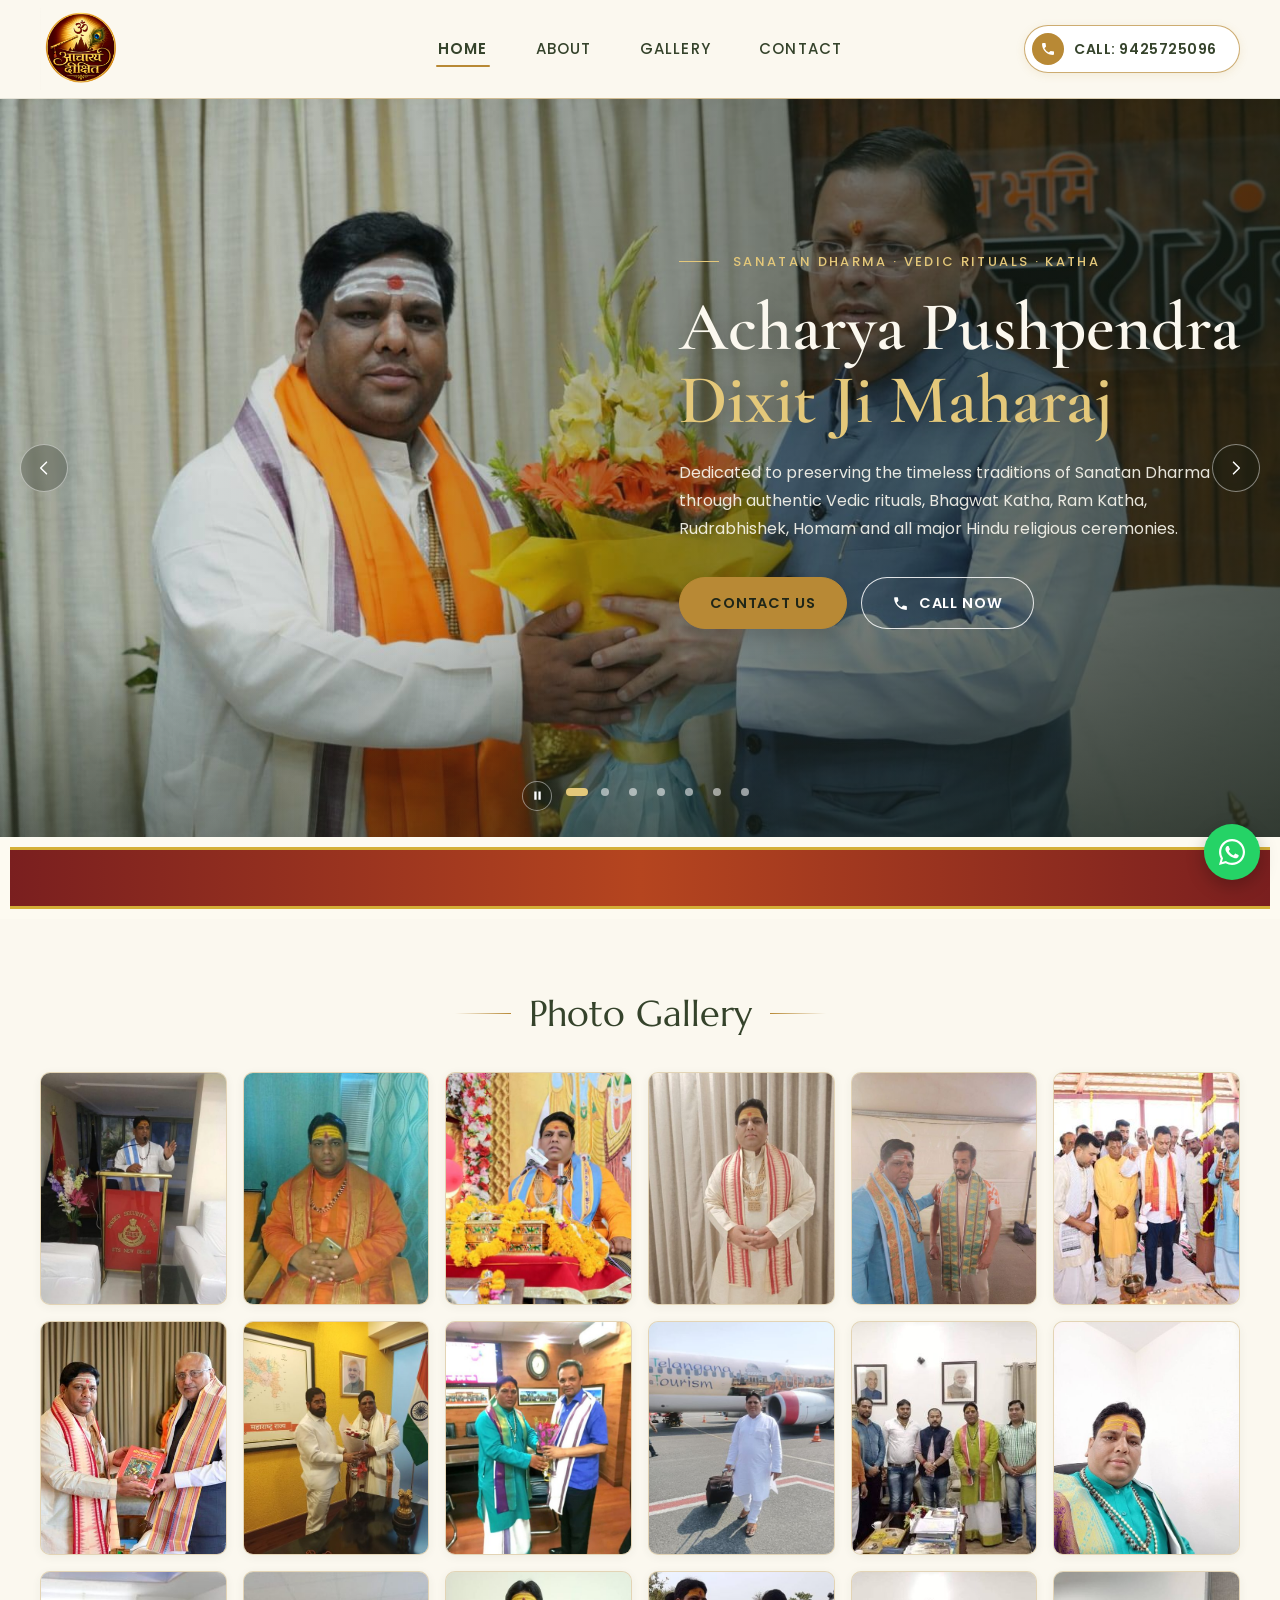
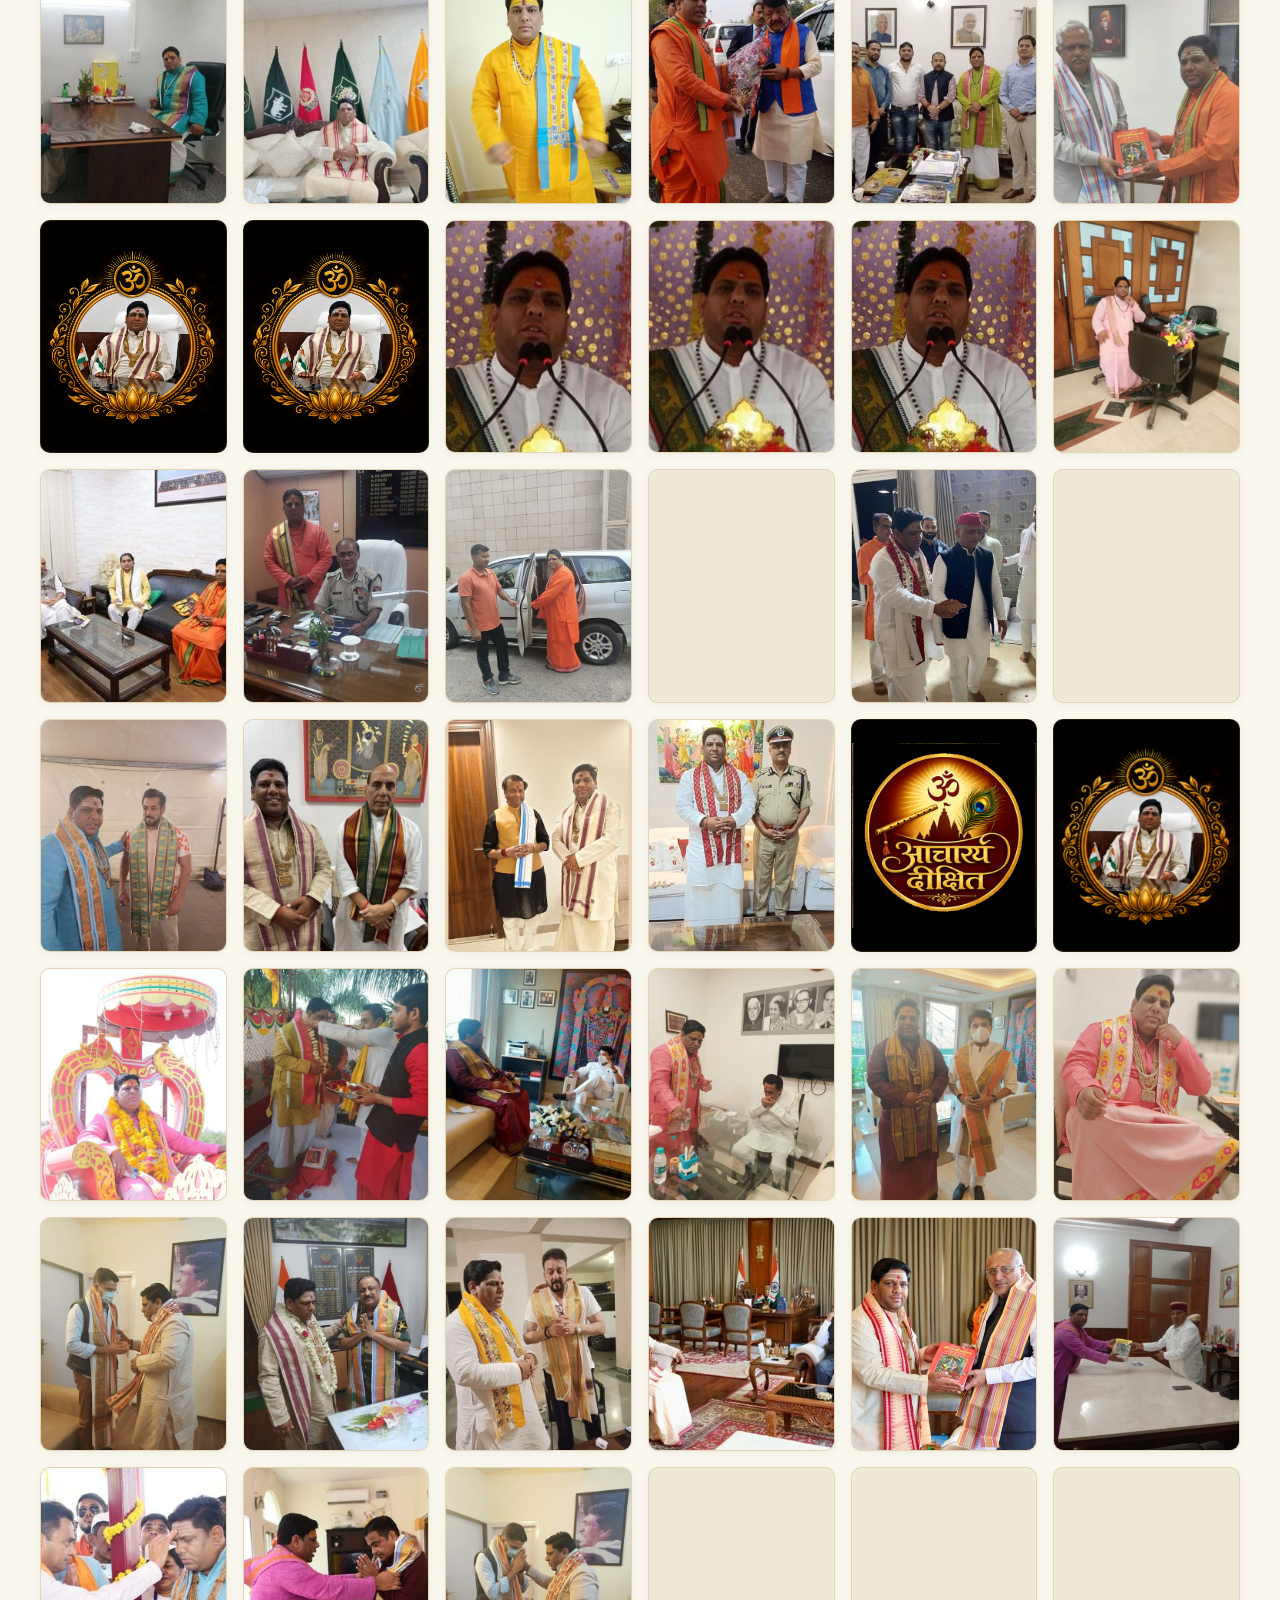
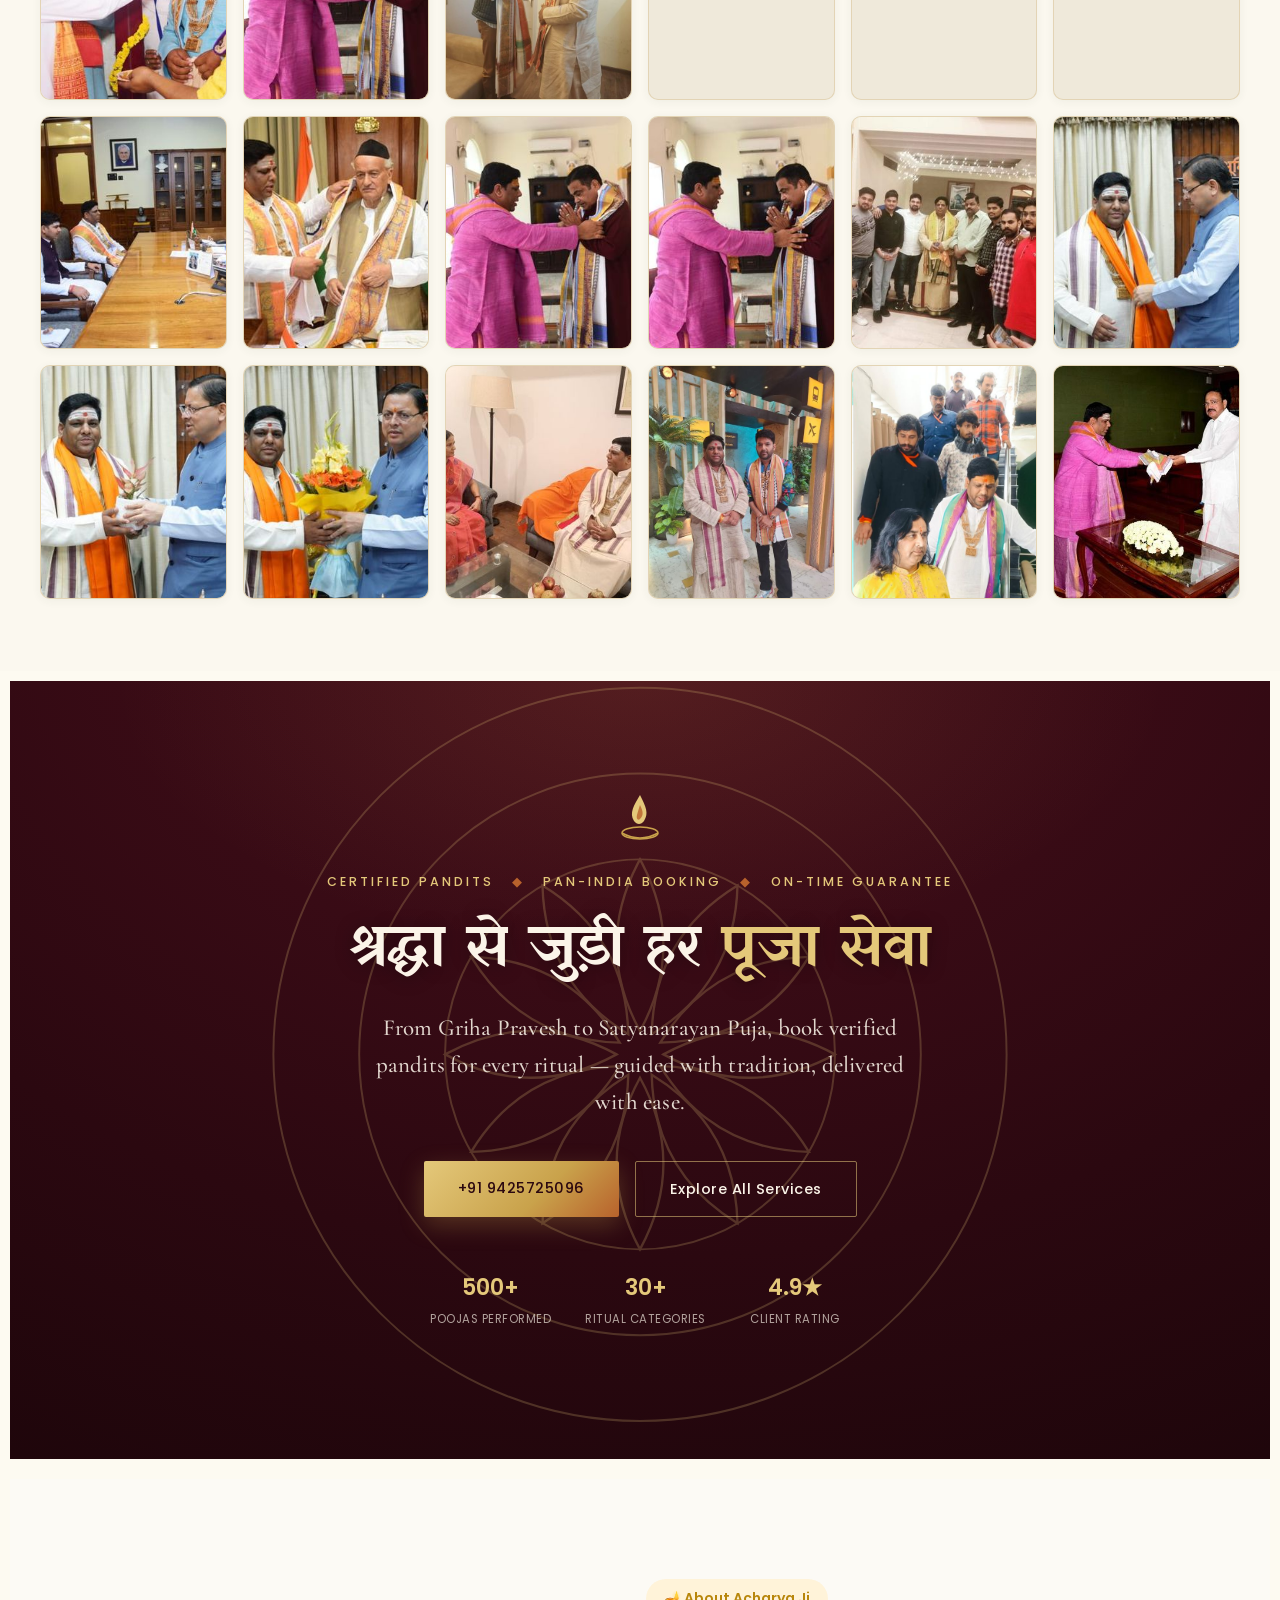
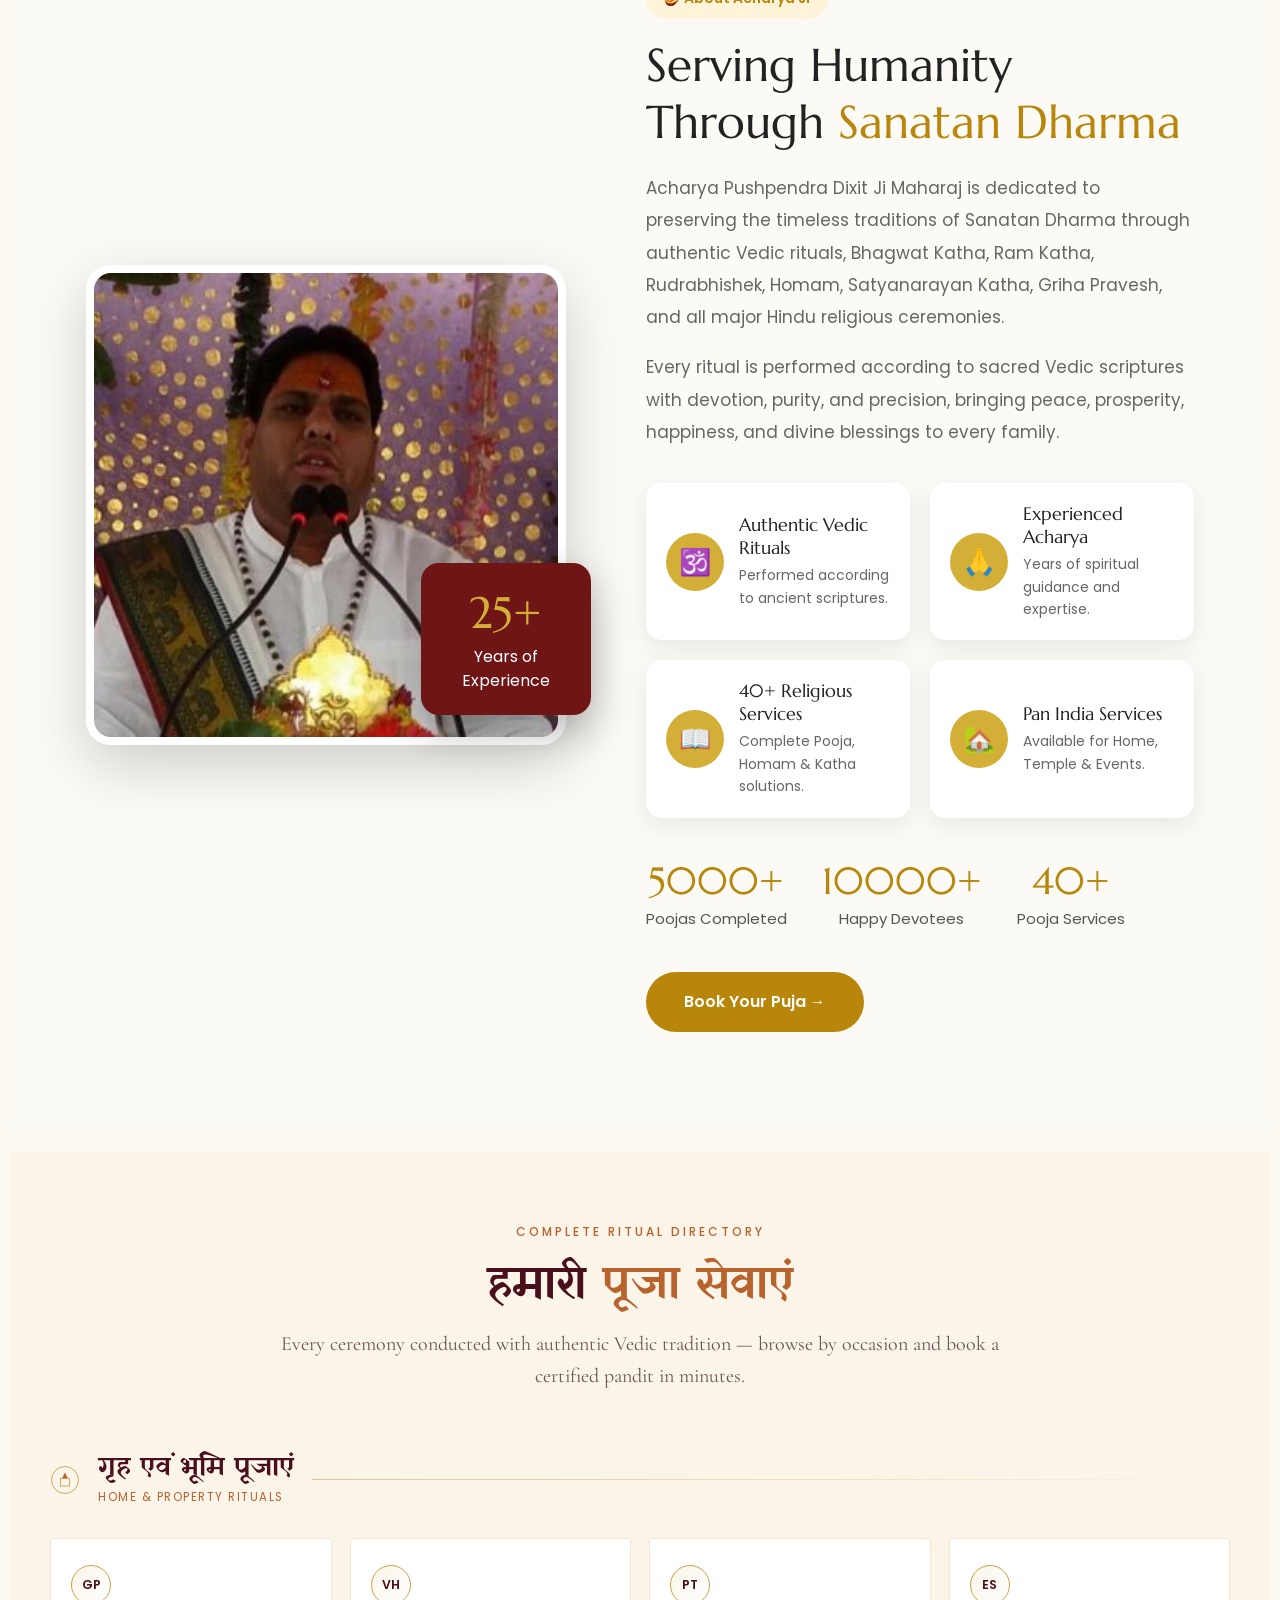
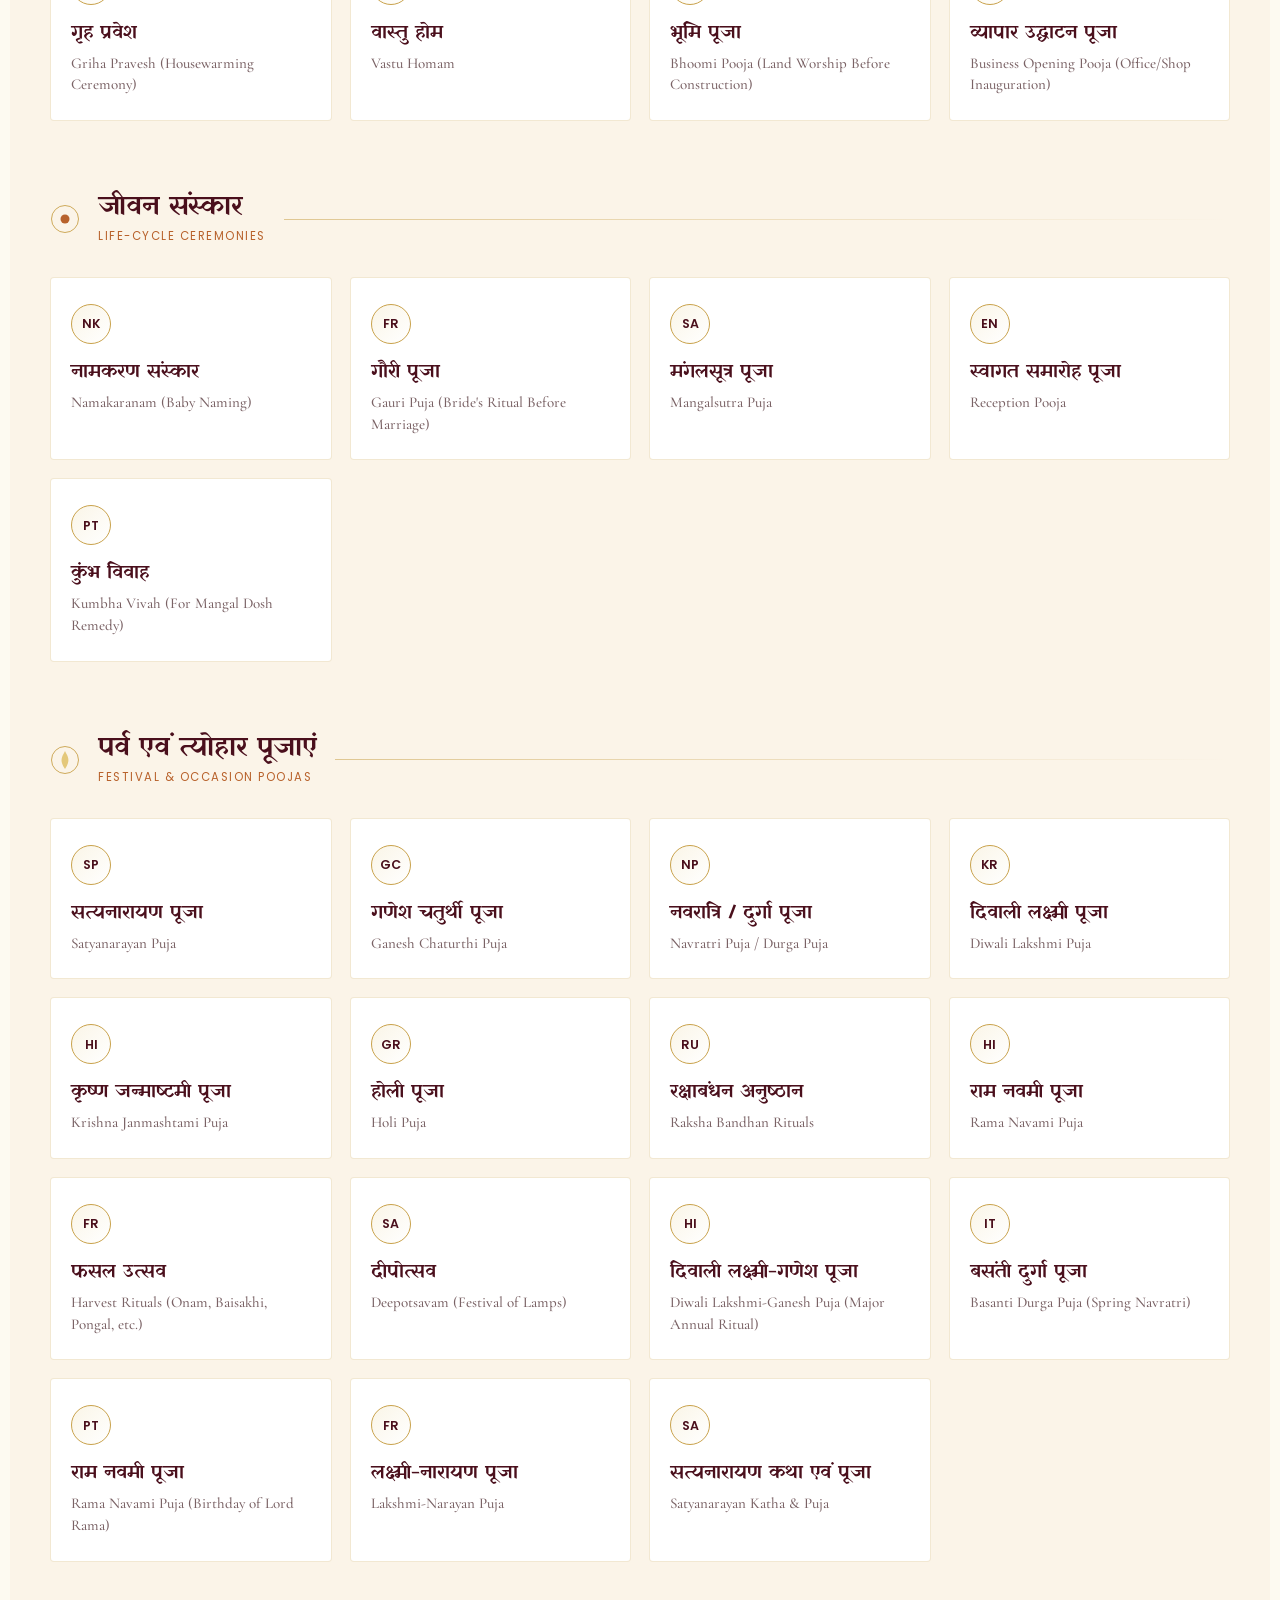
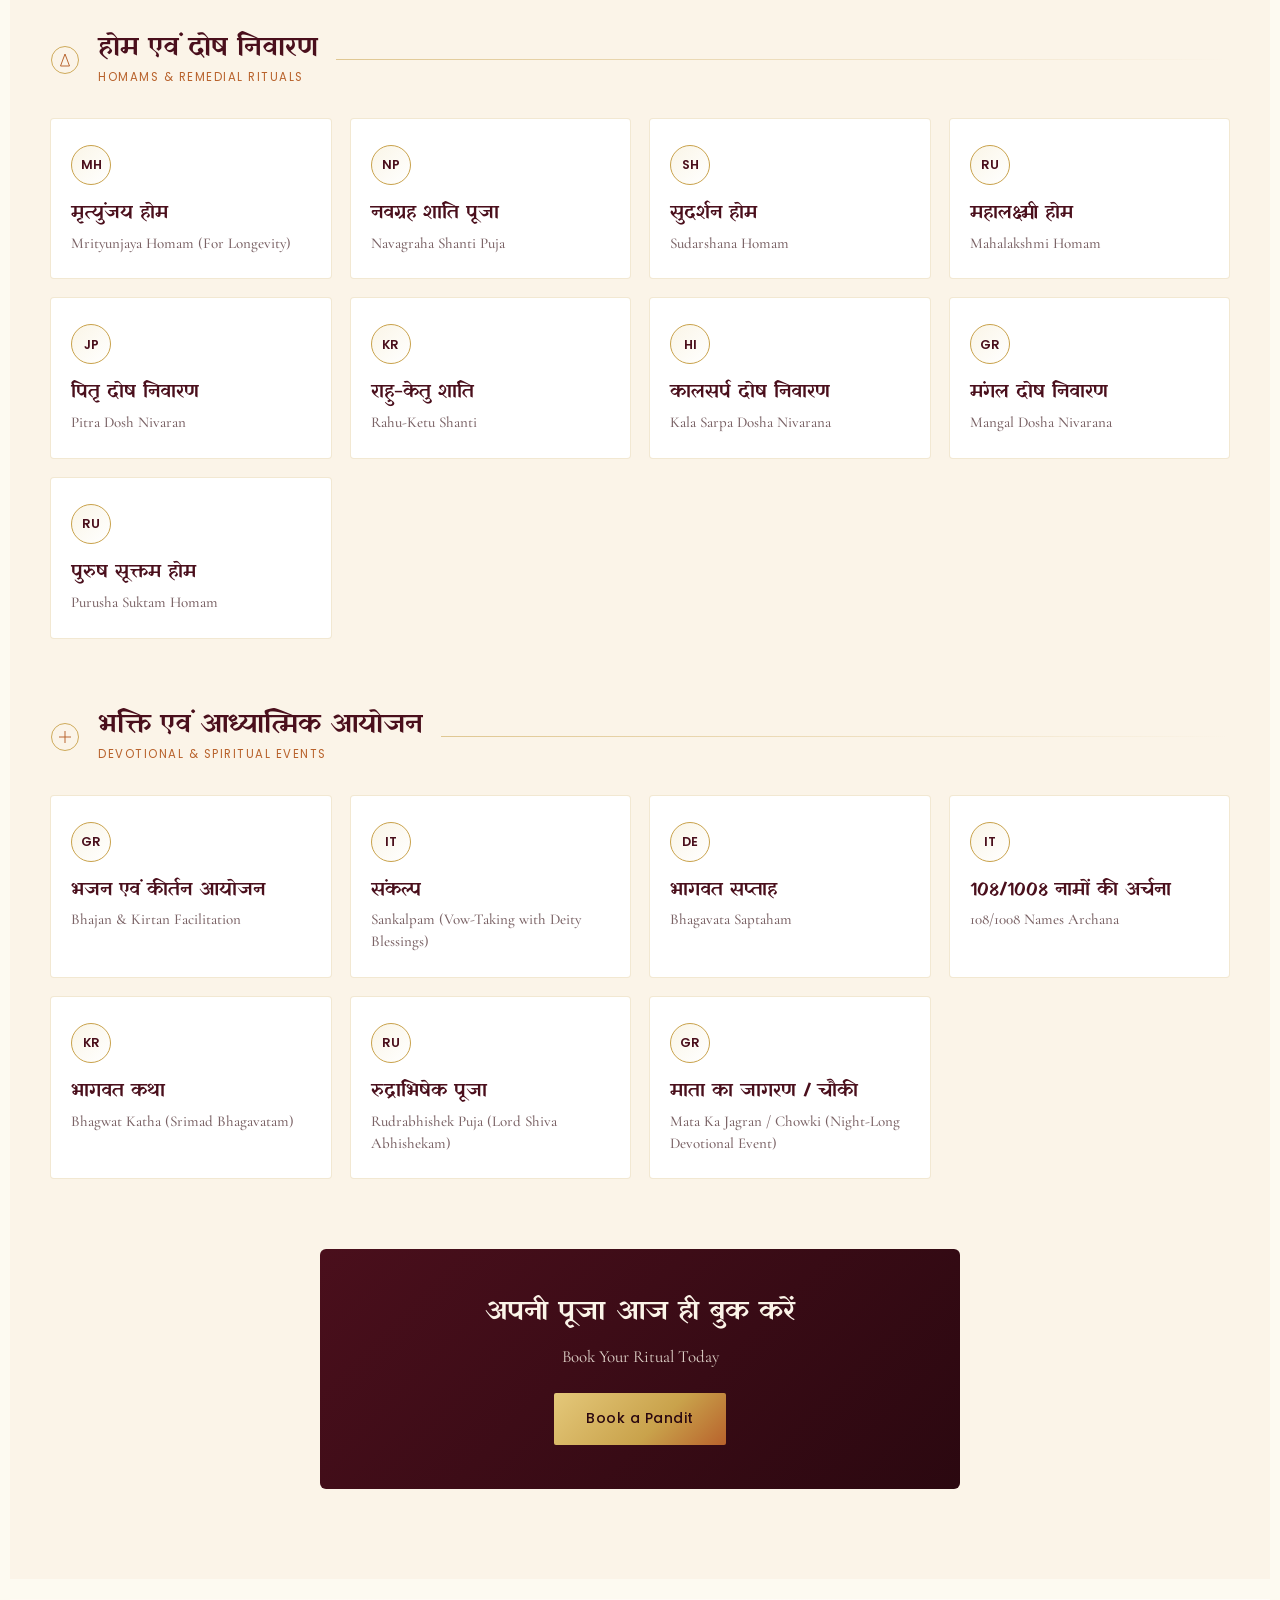
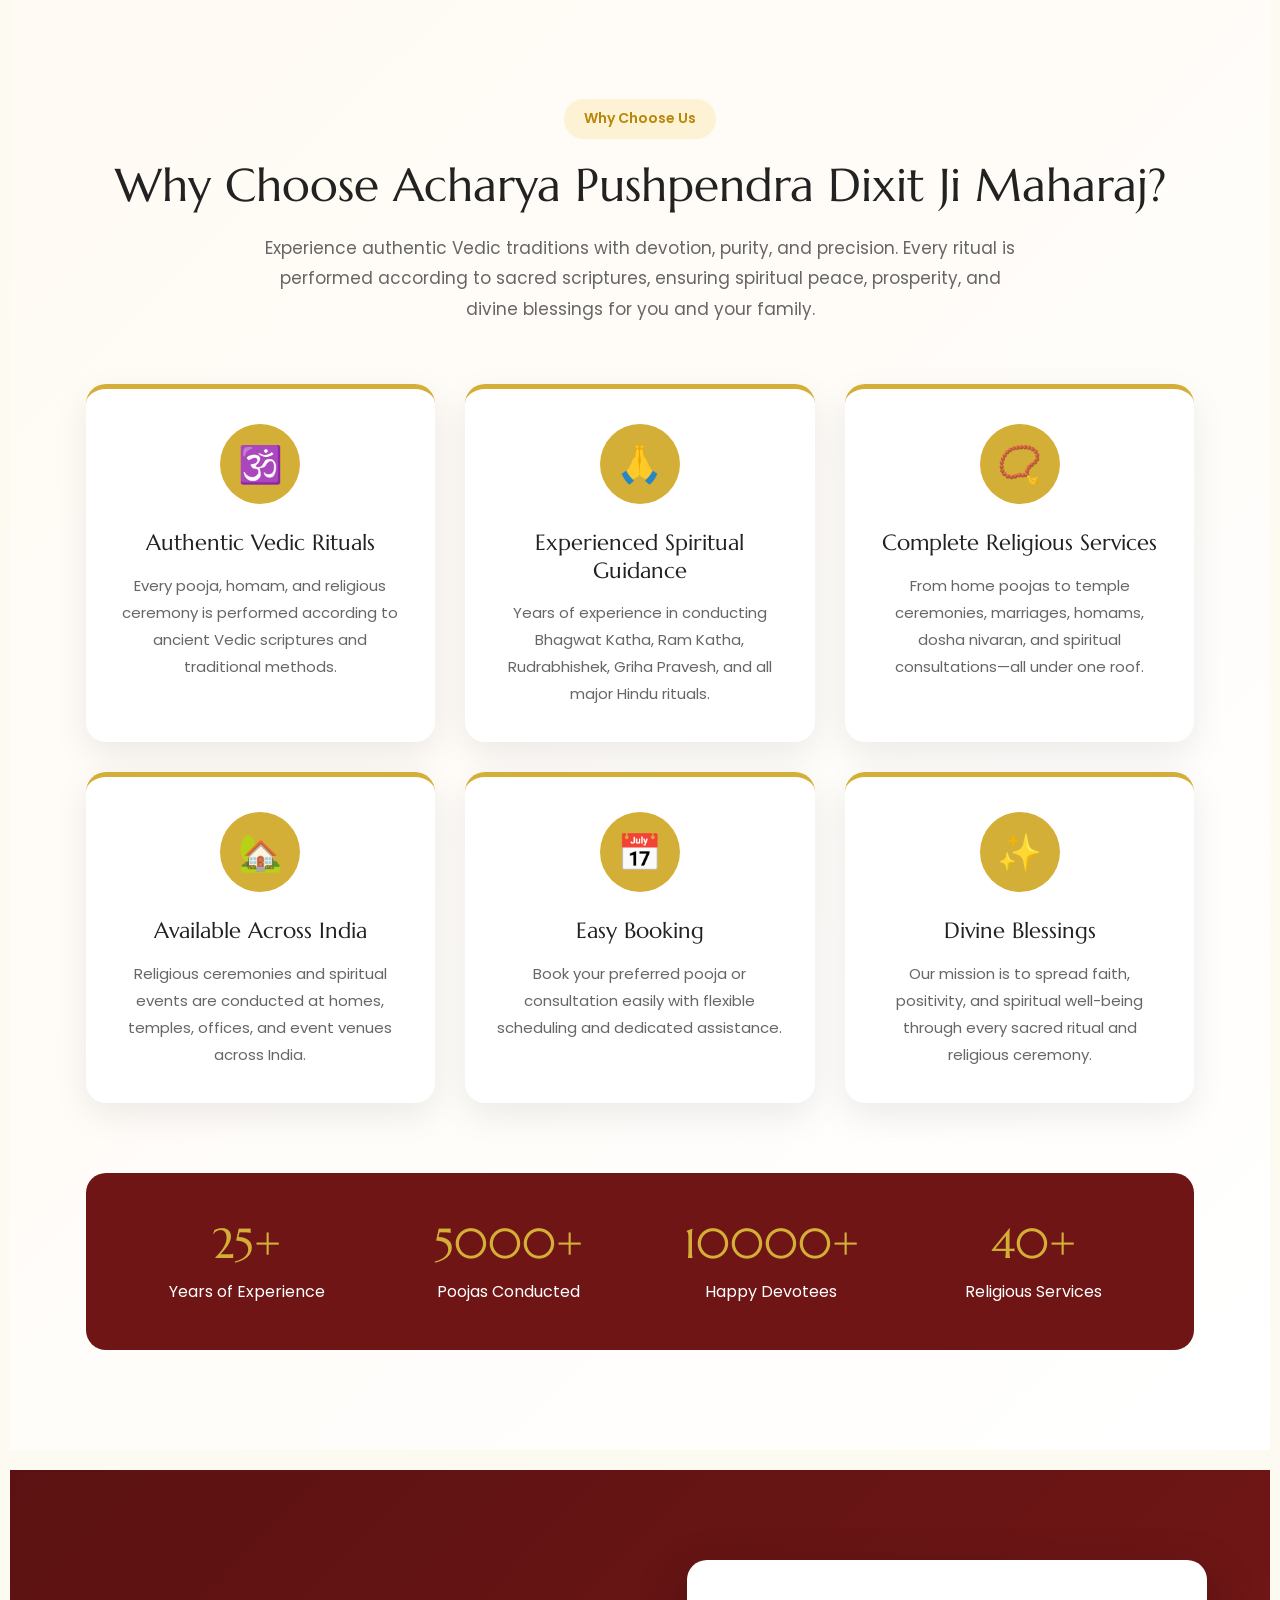
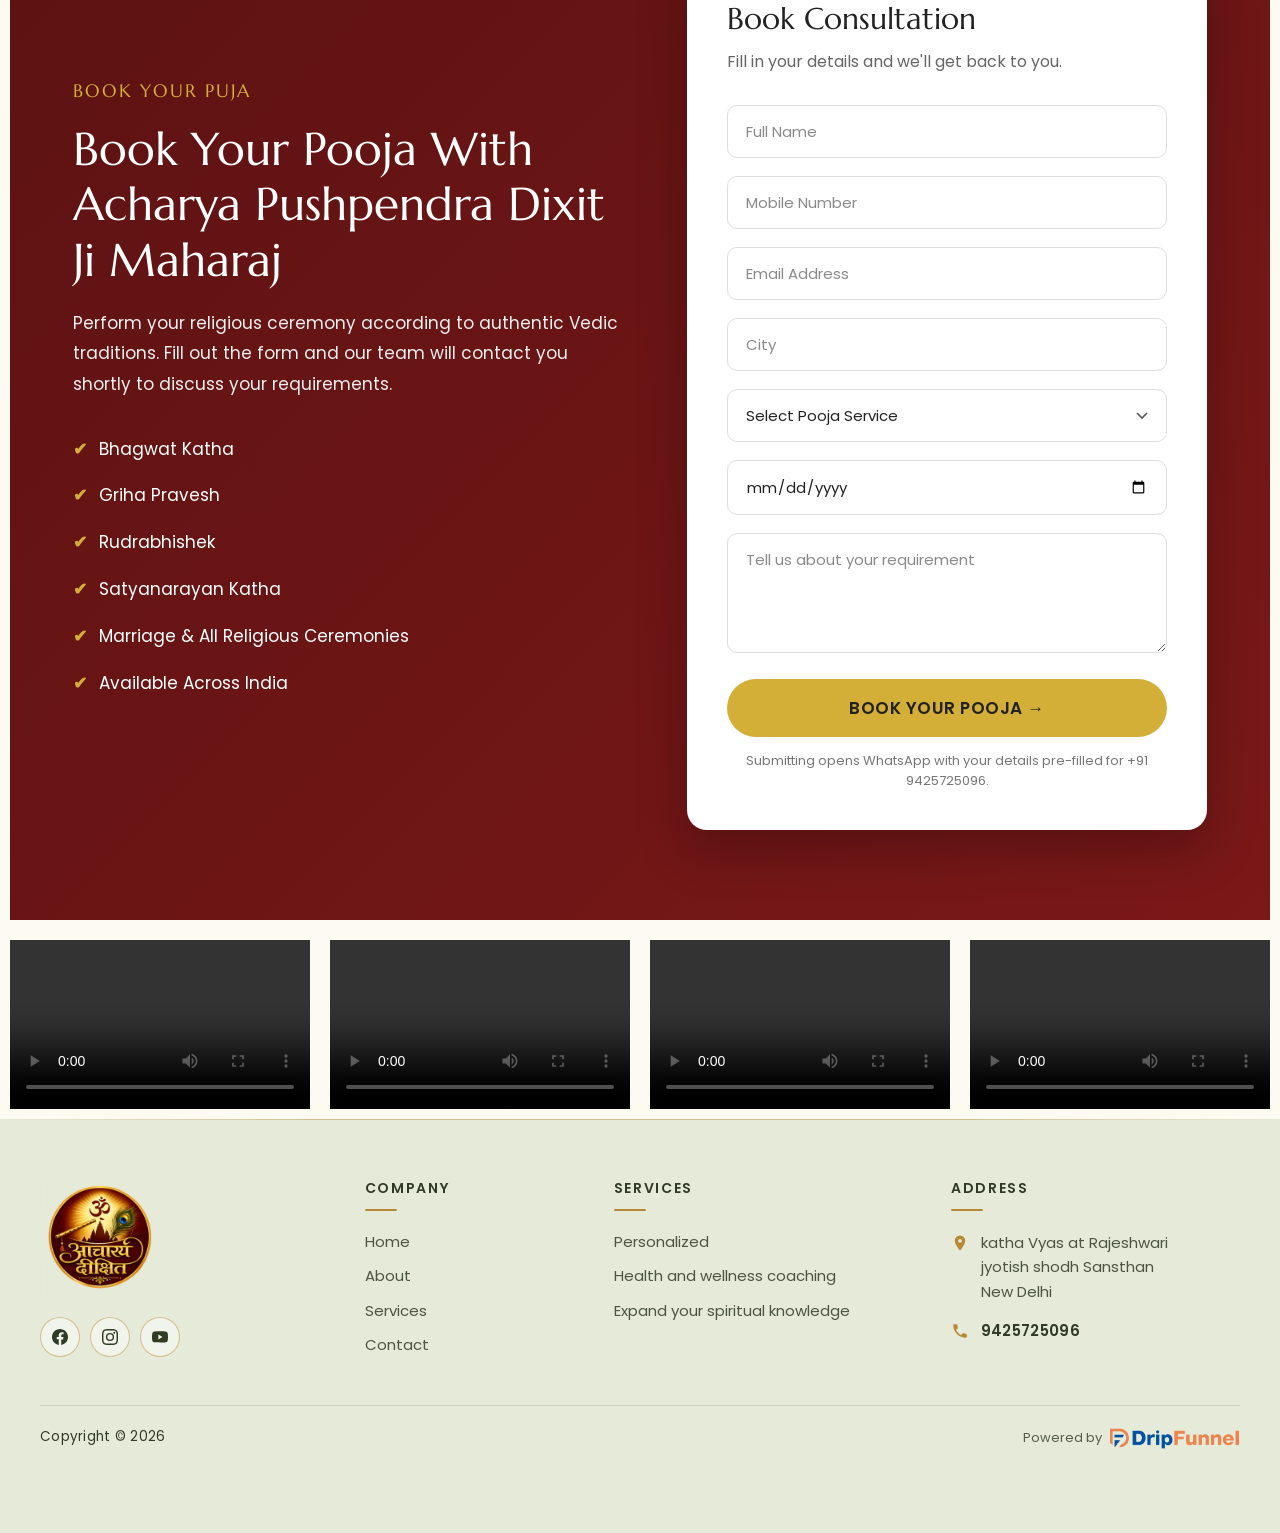
==== commit aa92f4c5: "fixed" ====
--- a/index.html
+++ b/index.html
@@ -151,14 +151,14 @@
         <li class="gallery-item gallery-item--tall"><a href="assets/images/gallery/full/73319932_667187190472044_8840682805739388928_n.jpg" aria-label="Open photo 10 of 66"><img src="assets/images/gallery/thumb/73319932_667187190472044_8840682805739388928_n.jpg" width="480" height="640" loading="lazy" decoding="async" alt="Acharya Pushpendra Dixit Ji Maharaj — gallery photo 10"></a></li>
         <li class="gallery-item"><a href="assets/images/gallery/full/74402070_673769753147121_983849305250988032_n.jpg" aria-label="Open photo 11 of 66"><img src="assets/images/gallery/thumb/74402070_673769753147121_983849305250988032_n-768x576.jpg" width="480" height="360" loading="lazy" decoding="async" alt="Acharya Pushpendra Dixit Ji Maharaj — gallery photo 11"></a></li>
         <li class="gallery-item gallery-item--tall"><a href="assets/images/gallery/full/73001904_673771256480304_6559852058264993792_n.jpg" aria-label="Open photo 12 of 66"><img src="assets/images/gallery/thumb/73001904_673771256480304_6559852058264993792_n-768x1024.jpg" width="480" height="640" loading="lazy" decoding="async" alt="Acharya Pushpendra Dixit Ji Maharaj — gallery photo 12"></a></li>
-        <li class="gallery-item"><a href="assets/images/gallery/full/74467459_673771719813591_5676673032630829056_n.jpg" aria-label="Open photo 13 of 66"><img src="assets/images/gallery/thumb/74467459_673771719813591_5676673032630829056_n-768x576.jpg" width="480" height="360" loading="lazy" decoding="async" alt="Acharya Pushpendra Dixit Ji Maharaj — gallery photo 13"></a></li>
+        <li class="gallery-item"><a href="assets/images/gallery/full/74467459_673771719813591_5676673032630829056_n.jpg" aria-label="Open photo 13 of 66"><img src="assets/images/gallery/thumb/74467459_673771719813591_5676673032630829056_n-768x576.jpg" style="object-position: 80% center" width="480" height="360" loading="lazy" decoding="async" alt="Acharya Pushpendra Dixit Ji Maharaj — gallery photo 13"></a></li>
         <li class="gallery-item"><a href="assets/images/gallery/full/WhatsApp-Image-2025-05-19-at-12.18.38-PM.jpeg" aria-label="Open photo 14 of 66"><img src="assets/images/gallery/thumb/WhatsApp-Image-2025-05-19-at-12.18.38-PM-768x576.jpeg" width="480" height="360" loading="lazy" decoding="async" alt="Acharya Pushpendra Dixit Ji Maharaj — gallery photo 14"></a></li>
         <li class="gallery-item gallery-item--tall"><a href="assets/images/gallery/full/86707415_773115046545924_1405818249966256128_n.jpg" aria-label="Open photo 15 of 66"><img src="assets/images/gallery/thumb/86707415_773115046545924_1405818249966256128_n.jpg" width="480" height="640" loading="lazy" decoding="async" alt="Acharya Pushpendra Dixit Ji Maharaj — gallery photo 15"></a></li>
         <li class="gallery-item gallery-item--tall"><a href="assets/images/gallery/full/83883783_762484500942312_1913484045778419712_n.jpg" aria-label="Open photo 16 of 66"><img src="assets/images/gallery/thumb/83883783_762484500942312_1913484045778419712_n.jpg" width="480" height="988" loading="lazy" decoding="async" alt="Acharya Pushpendra Dixit Ji Maharaj — gallery photo 16"></a></li>
         <li class="gallery-item"><a href="assets/images/gallery/full/73105397_673770863147010_5825278591834783744_n.jpg" aria-label="Open photo 17 of 66"><img src="assets/images/gallery/thumb/73105397_673770863147010_5825278591834783744_n-768x576.jpg" width="480" height="360" loading="lazy" decoding="async" alt="Acharya Pushpendra Dixit Ji Maharaj — gallery photo 17"></a></li>
         <li class="gallery-item gallery-item--tall"><a href="assets/images/gallery/full/495319646_2059772331213516_4360829847019059408_n.jpg" aria-label="Open photo 18 of 66"><img src="assets/images/gallery/thumb/495319646_2059772331213516_4360829847019059408_n.jpg" width="480" height="1067" loading="lazy" decoding="async" alt="Acharya Pushpendra Dixit Ji Maharaj — gallery photo 18"></a></li>
-        <li class="gallery-item"><a href="assets/images/gallery/full/cropped-image.png" aria-label="Open photo 19 of 66"><img src="assets/images/gallery/full/cropped-image.png" width="363" height="357" loading="lazy" decoding="async" alt="Acharya Pushpendra Dixit Ji Maharaj — gallery photo 19"></a></li>
-        <li class="gallery-item"><a href="assets/images/gallery/full/image.png" aria-label="Open photo 20 of 66"><img src="assets/images/gallery/thumb/image.png" width="363" height="357" loading="lazy" decoding="async" alt="Acharya Pushpendra Dixit Ji Maharaj — gallery photo 20"></a></li>
+        <li class="gallery-item gallery-item--emblem"><a href="assets/images/gallery/full/cropped-image.png" aria-label="Open photo 19 of 66"><img src="assets/images/gallery/full/cropped-image.png" width="363" height="357" loading="lazy" decoding="async" alt="Acharya Pushpendra Dixit Ji Maharaj — gallery photo 19"></a></li>
+        <li class="gallery-item gallery-item--emblem"><a href="assets/images/gallery/full/image.png" aria-label="Open photo 20 of 66"><img src="assets/images/gallery/thumb/image.png" width="363" height="357" loading="lazy" decoding="async" alt="Acharya Pushpendra Dixit Ji Maharaj — gallery photo 20"></a></li>
         <li class="gallery-item"><a href="assets/images/gallery/full/cropped-cropped-486142443_2024851164705633_8481978332374578897_n-1-300x300-3.jpg" aria-label="Open photo 21 of 66"><img src="assets/images/gallery/thumb/cropped-cropped-486142443_2024851164705633_8481978332374578897_n-1-300x300-3.jpg" width="480" height="417" loading="lazy" decoding="async" alt="Acharya Pushpendra Dixit Ji Maharaj — gallery photo 21"></a></li>
         <li class="gallery-item"><a href="assets/images/gallery/full/cropped-486142443_2024851164705633_8481978332374578897_n-1-300x300-3.jpg" aria-label="Open photo 22 of 66"><img src="assets/images/gallery/thumb/cropped-486142443_2024851164705633_8481978332374578897_n-1-300x300-3.jpg" width="480" height="480" loading="lazy" decoding="async" alt="Acharya Pushpendra Dixit Ji Maharaj — gallery photo 22"></a></li>
         <li class="gallery-item"><a href="assets/images/gallery/full/486142443_2024851164705633_8481978332374578897_n-1-300x300-3.jpg" aria-label="Open photo 23 of 66"><img src="assets/images/gallery/thumb/486142443_2024851164705633_8481978332374578897_n-1-300x300-3.jpg" width="300" height="300" loading="lazy" decoding="async" alt="Acharya Pushpendra Dixit Ji Maharaj — gallery photo 23"></a></li>
@@ -173,8 +173,8 @@
         <li class="gallery-item"><a href="assets/images/gallery/full/WhatsApp-Image-2026-07-09-at-19.09.55.jpeg" aria-label="Open photo 32 of 66"><img src="assets/images/gallery/thumb/WhatsApp-Image-2026-07-09-at-19.09.55-768x822.jpeg" width="480" height="514" loading="lazy" decoding="async" alt="Acharya Pushpendra Dixit Ji Maharaj — gallery photo 32"></a></li>
         <li class="gallery-item gallery-item--tall"><a href="assets/images/gallery/full/WhatsApp-Image-2026-07-09-at-19.09.54.jpeg" aria-label="Open photo 33 of 66"><img src="assets/images/gallery/thumb/WhatsApp-Image-2026-07-09-at-19.09.54-768x1446.jpeg" width="480" height="904" loading="lazy" decoding="async" alt="Acharya Pushpendra Dixit Ji Maharaj — gallery photo 33"></a></li>
         <li class="gallery-item"><a href="assets/images/gallery/full/WhatsApp-Image-2026-07-09-at-19.09.53.jpeg" aria-label="Open photo 34 of 66"><img src="assets/images/gallery/thumb/WhatsApp-Image-2026-07-09-at-19.09.53-768x578.jpeg" width="480" height="361" loading="lazy" decoding="async" alt="Acharya Pushpendra Dixit Ji Maharaj — gallery photo 34"></a></li>
-        <li class="gallery-item"><a href="assets/images/gallery/full/ChatGPT-Image-Jul-9-2026-05_30_24-PM.png" aria-label="Open photo 35 of 66"><img src="assets/images/gallery/thumb/ChatGPT-Image-Jul-9-2026-05_30_24-PM-768x768.png" width="480" height="480" loading="lazy" decoding="async" alt="Acharya Pushpendra Dixit Ji Maharaj — gallery photo 35"></a></li>
-        <li class="gallery-item"><a href="assets/images/gallery/full/cropped-cropped-image.png" aria-label="Open photo 36 of 66"><img src="assets/images/gallery/thumb/cropped-cropped-image.png" width="480" height="480" loading="lazy" decoding="async" alt="Acharya Pushpendra Dixit Ji Maharaj — gallery photo 36"></a></li>
+        <li class="gallery-item gallery-item--emblem"><a href="assets/images/gallery/full/ChatGPT-Image-Jul-9-2026-05_30_24-PM.png" aria-label="Open photo 35 of 66"><img src="assets/images/gallery/thumb/ChatGPT-Image-Jul-9-2026-05_30_24-PM-768x768.png" width="480" height="480" loading="lazy" decoding="async" alt="Acharya Pushpendra Dixit Ji Maharaj — gallery photo 35"></a></li>
+        <li class="gallery-item gallery-item--emblem"><a href="assets/images/gallery/full/cropped-cropped-image.png" aria-label="Open photo 36 of 66"><img src="assets/images/gallery/thumb/cropped-cropped-image.png" width="480" height="480" loading="lazy" decoding="async" alt="Acharya Pushpendra Dixit Ji Maharaj — gallery photo 36"></a></li>
         <li class="gallery-item gallery-item--tall"><a href="assets/images/gallery/full/WhatsApp-Image-2026-07-09-at-18.57.09-1.jpeg" aria-label="Open photo 37 of 66"><img src="assets/images/gallery/thumb/WhatsApp-Image-2026-07-09-at-18.57.09-1-768x1152.jpeg" width="480" height="720" loading="lazy" decoding="async" alt="Acharya Pushpendra Dixit Ji Maharaj — gallery photo 37"></a></li>
         <li class="gallery-item gallery-item--tall"><a href="assets/images/gallery/full/WhatsApp-Image-2026-07-09-at-18.57.09-2.jpeg" aria-label="Open photo 38 of 66"><img src="assets/images/gallery/thumb/WhatsApp-Image-2026-07-09-at-18.57.09-2-768x1024.jpeg" width="480" height="640" loading="lazy" decoding="async" alt="Acharya Pushpendra Dixit Ji Maharaj — gallery photo 38"></a></li>
         <li class="gallery-item gallery-item--tall"><a href="assets/images/gallery/full/WhatsApp-Image-2026-07-09-at-18.57.10.jpeg" aria-label="Open photo 39 of 66"><img src="assets/images/gallery/thumb/WhatsApp-Image-2026-07-09-at-18.57.10-768x1024.jpeg" width="480" height="640" loading="lazy" decoding="async" alt="Acharya Pushpendra Dixit Ji Maharaj — gallery photo 39"></a></li>
@@ -193,7 +193,7 @@
         <li class="gallery-item gallery-item--tall"><a href="assets/images/gallery/full/WhatsApp-Image-2026-07-09-at-18.57.11-2.jpeg" aria-label="Open photo 52 of 66"><img src="assets/images/gallery/thumb/WhatsApp-Image-2026-07-09-at-18.57.11-2-768x1024.jpeg" width="480" height="640" loading="lazy" decoding="async" alt="Acharya Pushpendra Dixit Ji Maharaj — gallery photo 52"></a></li>
         <li class="gallery-item gallery-item--tall"><a href="assets/images/gallery/full/WhatsApp-Image-2026-07-09-at-18.57.12-3.jpeg" aria-label="Open photo 53 of 66"><img src="assets/images/gallery/thumb/WhatsApp-Image-2026-07-09-at-18.57.12-3-768x1024.jpeg" width="480" height="640" loading="lazy" decoding="async" alt="Acharya Pushpendra Dixit Ji Maharaj — gallery photo 53"></a></li>
         <li class="gallery-item gallery-item--tall"><a href="assets/images/gallery/full/WhatsApp-Image-2026-07-09-at-18.57.13.jpeg" aria-label="Open photo 54 of 66"><img src="assets/images/gallery/thumb/WhatsApp-Image-2026-07-09-at-18.57.13-768x1024.jpeg" width="480" height="640" loading="lazy" decoding="async" alt="Acharya Pushpendra Dixit Ji Maharaj — gallery photo 54"></a></li>
-        <li class="gallery-item"><a href="assets/images/gallery/full/WhatsApp-Image-2026-07-20-at-11.33.24-1.jpeg" aria-label="Open photo 55 of 66"><img src="assets/images/gallery/thumb/WhatsApp-Image-2026-07-20-at-11.33.24-1-768x512.jpeg" width="480" height="320" loading="lazy" decoding="async" alt="Acharya Pushpendra Dixit Ji Maharaj — gallery photo 55"></a></li>
+        <li class="gallery-item"><a href="assets/images/gallery/full/WhatsApp-Image-2026-07-20-at-11.33.24-1.jpeg" aria-label="Open photo 55 of 66"><img src="assets/images/gallery/thumb/WhatsApp-Image-2026-07-20-at-11.33.24-1-768x512.jpeg" style="object-position: 25% center" width="480" height="320" loading="lazy" decoding="async" alt="Acharya Pushpendra Dixit Ji Maharaj — gallery photo 55"></a></li>
         <li class="gallery-item"><a href="assets/images/gallery/full/WhatsApp-Image-2026-07-20-at-11.33.24-2.jpeg" aria-label="Open photo 56 of 66"><img src="assets/images/gallery/thumb/WhatsApp-Image-2026-07-20-at-11.33.24-2.jpeg" width="480" height="320" loading="lazy" decoding="async" alt="Acharya Pushpendra Dixit Ji Maharaj — gallery photo 56"></a></li>
         <li class="gallery-item"><a href="assets/images/gallery/full/WhatsApp-Image-2026-07-20-at-11.33.26-1.jpeg" aria-label="Open photo 57 of 66"><img src="assets/images/gallery/thumb/WhatsApp-Image-2026-07-20-at-11.33.26-1-768x512.jpeg" width="480" height="320" loading="lazy" decoding="async" alt="Acharya Pushpendra Dixit Ji Maharaj — gallery photo 57"></a></li>
         <li class="gallery-item"><a href="assets/images/gallery/full/WhatsApp-Image-2026-07-20-at-11.33.27.jpeg" aria-label="Open photo 58 of 66"><img src="assets/images/gallery/thumb/WhatsApp-Image-2026-07-20-at-11.33.27-768x512.jpeg" width="480" height="320" loading="lazy" decoding="async" alt="Acharya Pushpendra Dixit Ji Maharaj — gallery photo 58"></a></li>
--- a/css/style.css
+++ b/css/style.css
@@ -529,7 +529,7 @@
 @media (max-width: 767px)  { .gallery { grid-template-columns: repeat(3, 1fr); gap: 12px; } }
 @media (max-width: 480px)  { .gallery { grid-template-columns: repeat(2, 1fr); gap: 10px; } }
 
-/* Homepage gallery: uniform square cards. Every photo is cropped (never
+/* Homepage gallery: uniform 4:5 cards. Every photo is cropped (never
    stretched) to the same card, so portrait and landscape shots line up
    in even rows. Portrait shots anchor high to keep faces in frame. */
 .gallery-section {
@@ -553,34 +553,48 @@
 .gallery-head__rule:last-child { background: linear-gradient(90deg, #b88935, transparent); }
 
 .gallery--uniform {
-  max-width: 1280px;
-  padding: 0 40px;
+  max-width: 1248px;                       /* 1200px of cards + 24px gutters */
+  padding: 0 24px;
   grid-template-columns: repeat(6, minmax(0, 1fr));
-  gap: 18px;
+  gap: 16px;
   align-items: stretch;
 }
+.gallery--uniform .gallery-item { min-width: 0; }
 .gallery--uniform .gallery-item a {
-  aspect-ratio: 1 / 1;                     /* reserves the card before the image loads */
+  aspect-ratio: 4 / 5;                     /* reserves the card before the image loads */
   border-radius: 10px;
   border: 1px solid rgba(184, 137, 53, .22);
   background: #efe9da;
+  box-shadow: 0 2px 10px rgba(53, 67, 43, .06);
+  transition: box-shadow .28s ease, border-color .28s ease;
 }
 .gallery--uniform .gallery-item img {
   width: 100%; height: 100%;
   object-fit: cover;
   object-position: center;
-  transition: transform .28s ease;
+  transition: transform .35s ease;
 }
 .gallery--uniform .gallery-item--tall img { object-position: center 25%; }
+/* Framed portraits / logo artwork on black: show the whole design. */
+.gallery--uniform .gallery-item--emblem a { background: #000; }
+.gallery--uniform .gallery-item--emblem img { object-fit: contain; }
+.gallery--uniform .gallery-item a:hover,
+.gallery--uniform .gallery-item a:focus-visible {
+  border-color: rgba(184, 137, 53, .5);
+  box-shadow: 0 8px 22px rgba(53, 67, 43, .14);
+}
 .gallery--uniform .gallery-item a:hover img,
-.gallery--uniform .gallery-item a:focus-visible img { transform: scale(1.04); opacity: 1; }
+.gallery--uniform .gallery-item a:focus-visible img { transform: scale(1.05); opacity: 1; }
+.gallery--uniform .gallery-item--emblem a:hover img,
+.gallery--uniform .gallery-item--emblem a:focus-visible img { transform: scale(1.02); }
 .gallery--uniform .gallery-item a:focus-visible { outline: 2px solid #b88935; outline-offset: 3px; }
 
-@media (max-width: 1200px) { .gallery--uniform { grid-template-columns: repeat(5, minmax(0, 1fr)); padding: 0 28px; } }
-@media (max-width: 1024px) { .gallery--uniform { grid-template-columns: repeat(3, minmax(0, 1fr)); gap: 16px; } }
-@media (max-width: 600px)  { .gallery--uniform { grid-template-columns: repeat(2, minmax(0, 1fr)); gap: 12px; padding: 0 16px; } }
-@media (max-width: 340px)  { .gallery--uniform { grid-template-columns: minmax(0, 1fr); } }
+@media (max-width: 1200px) { .gallery--uniform { grid-template-columns: repeat(5, minmax(0, 1fr)); } }
+@media (max-width: 900px)  { .gallery--uniform { grid-template-columns: repeat(3, minmax(0, 1fr)); } }
+@media (max-width: 600px)  { .gallery--uniform { grid-template-columns: repeat(2, minmax(0, 1fr)); gap: 10px; padding: 0 16px; } }
+@media (max-width: 360px)  { .gallery--uniform { gap: 8px; padding: 0 12px; } }
 @media (prefers-reduced-motion: reduce) {
+  .gallery--uniform .gallery-item a,
   .gallery--uniform .gallery-item img { transition: none; }
   .gallery--uniform .gallery-item a:hover img,
   .gallery--uniform .gallery-item a:focus-visible img { transform: none; }
